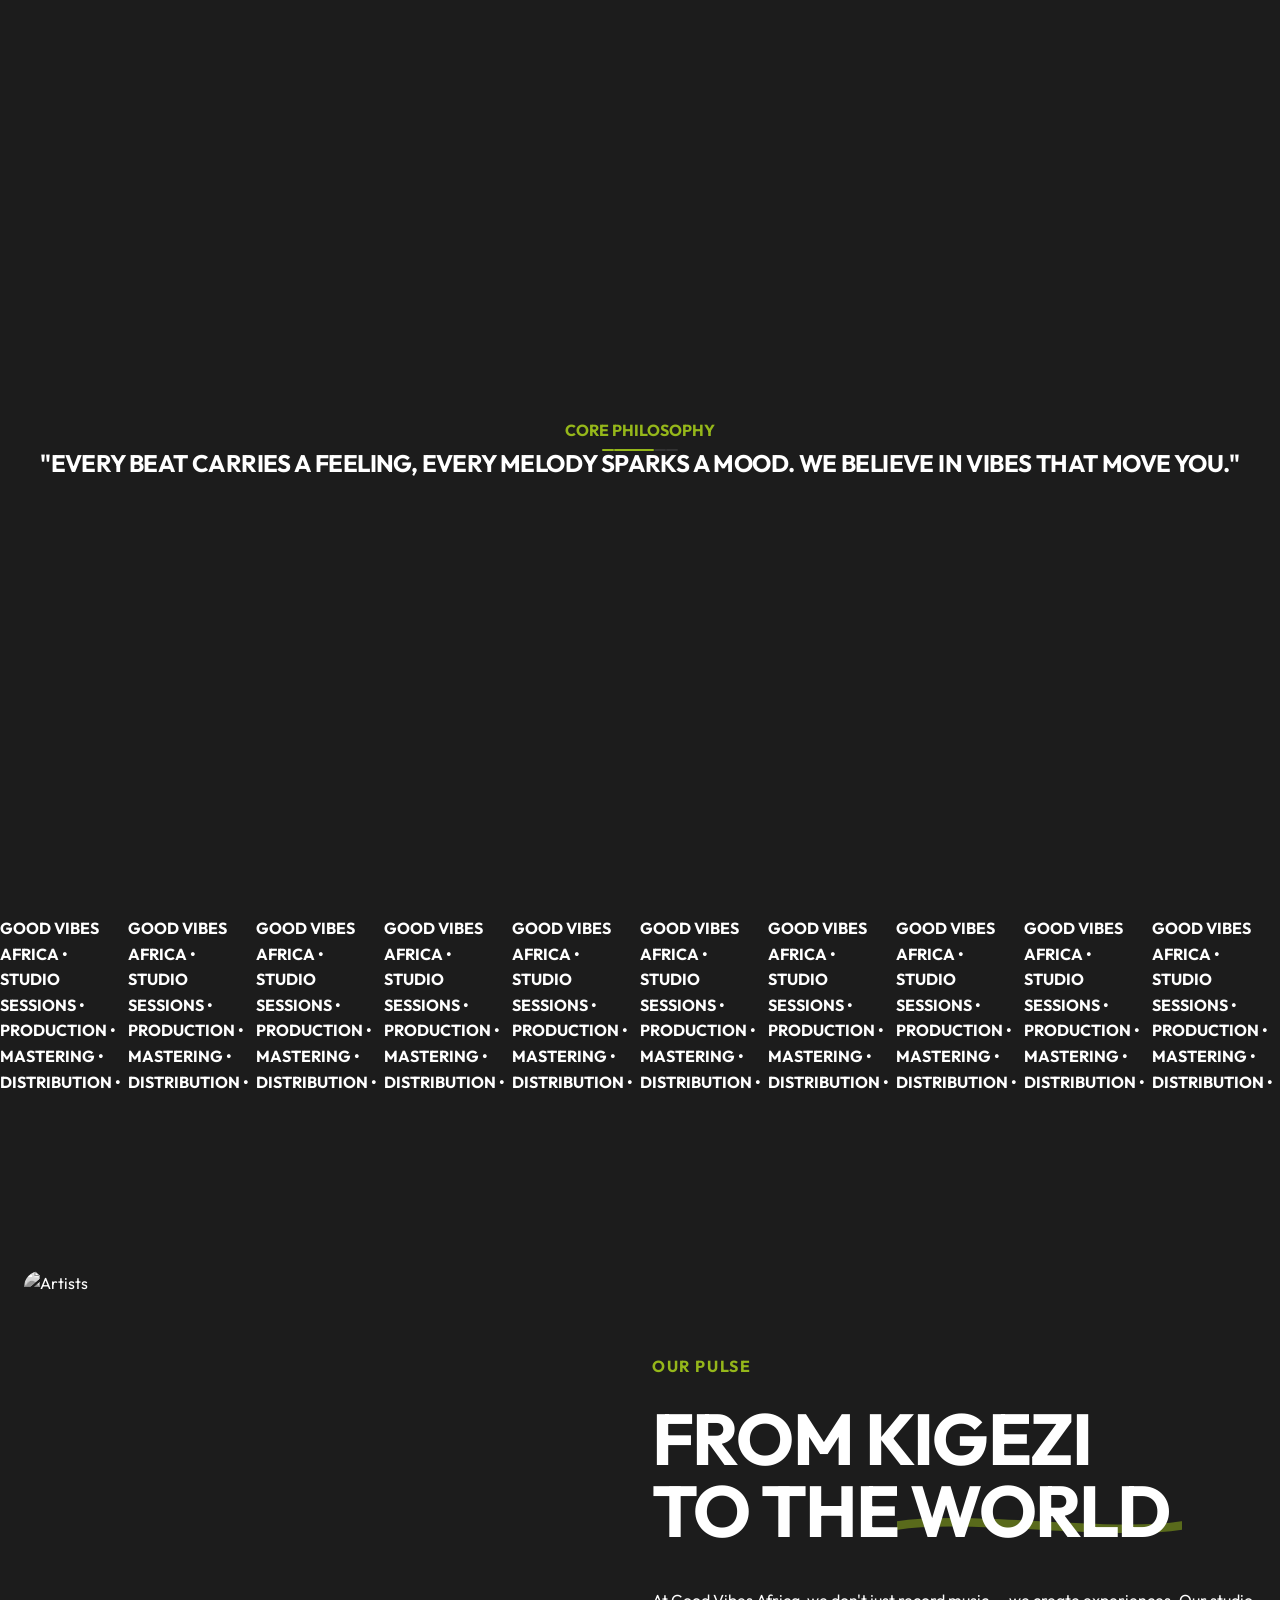
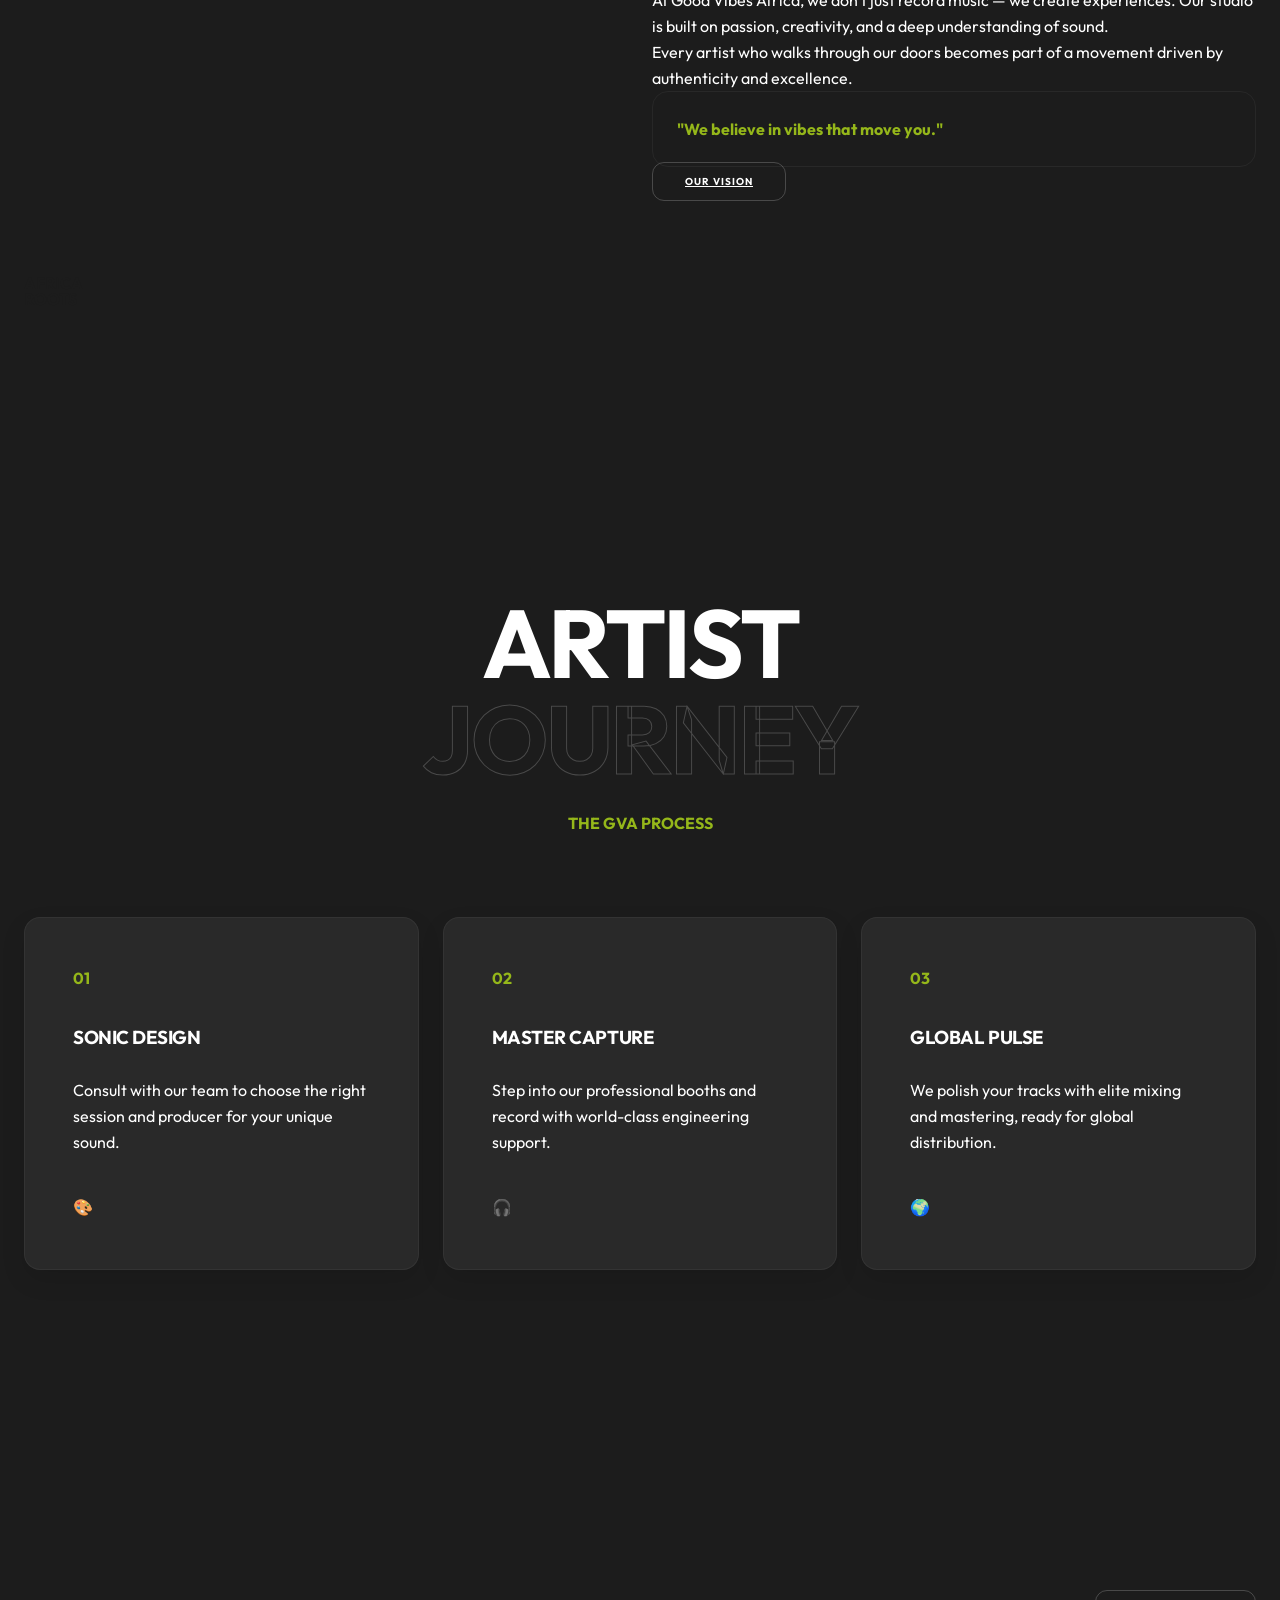
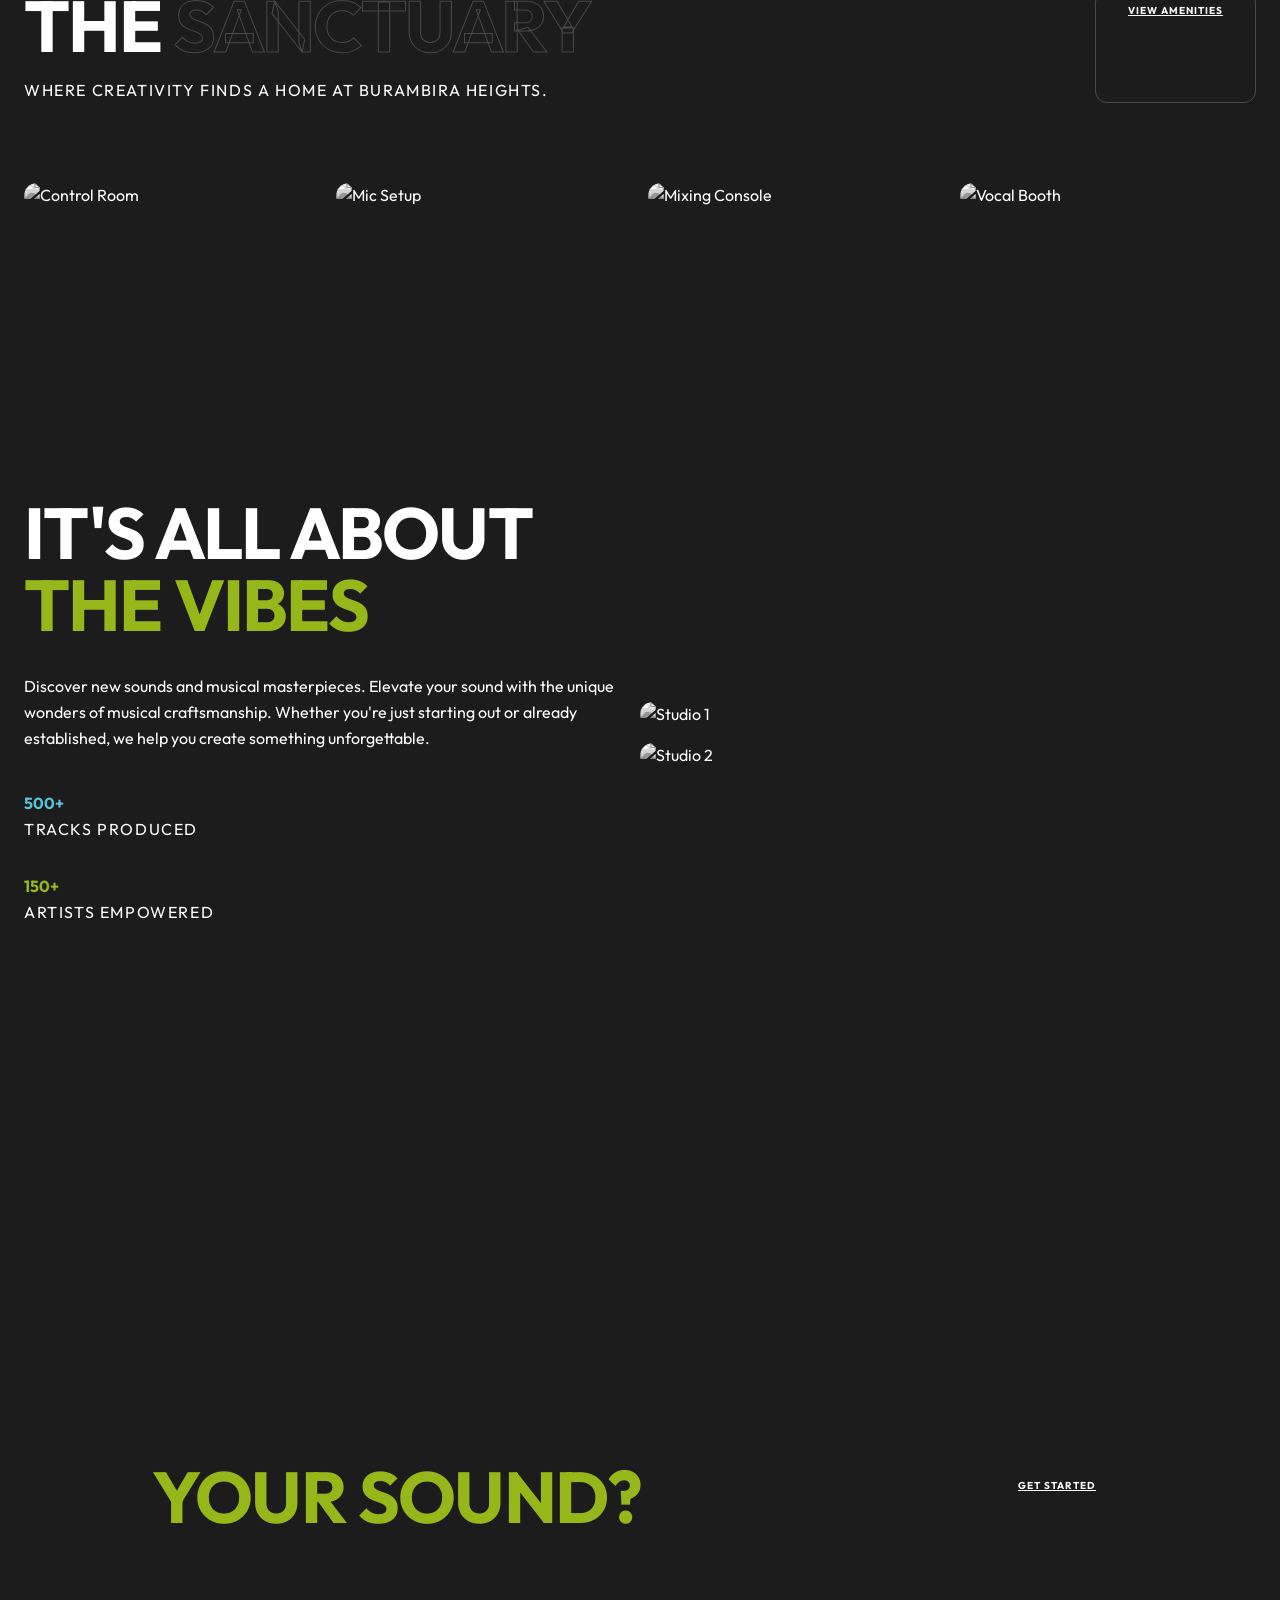
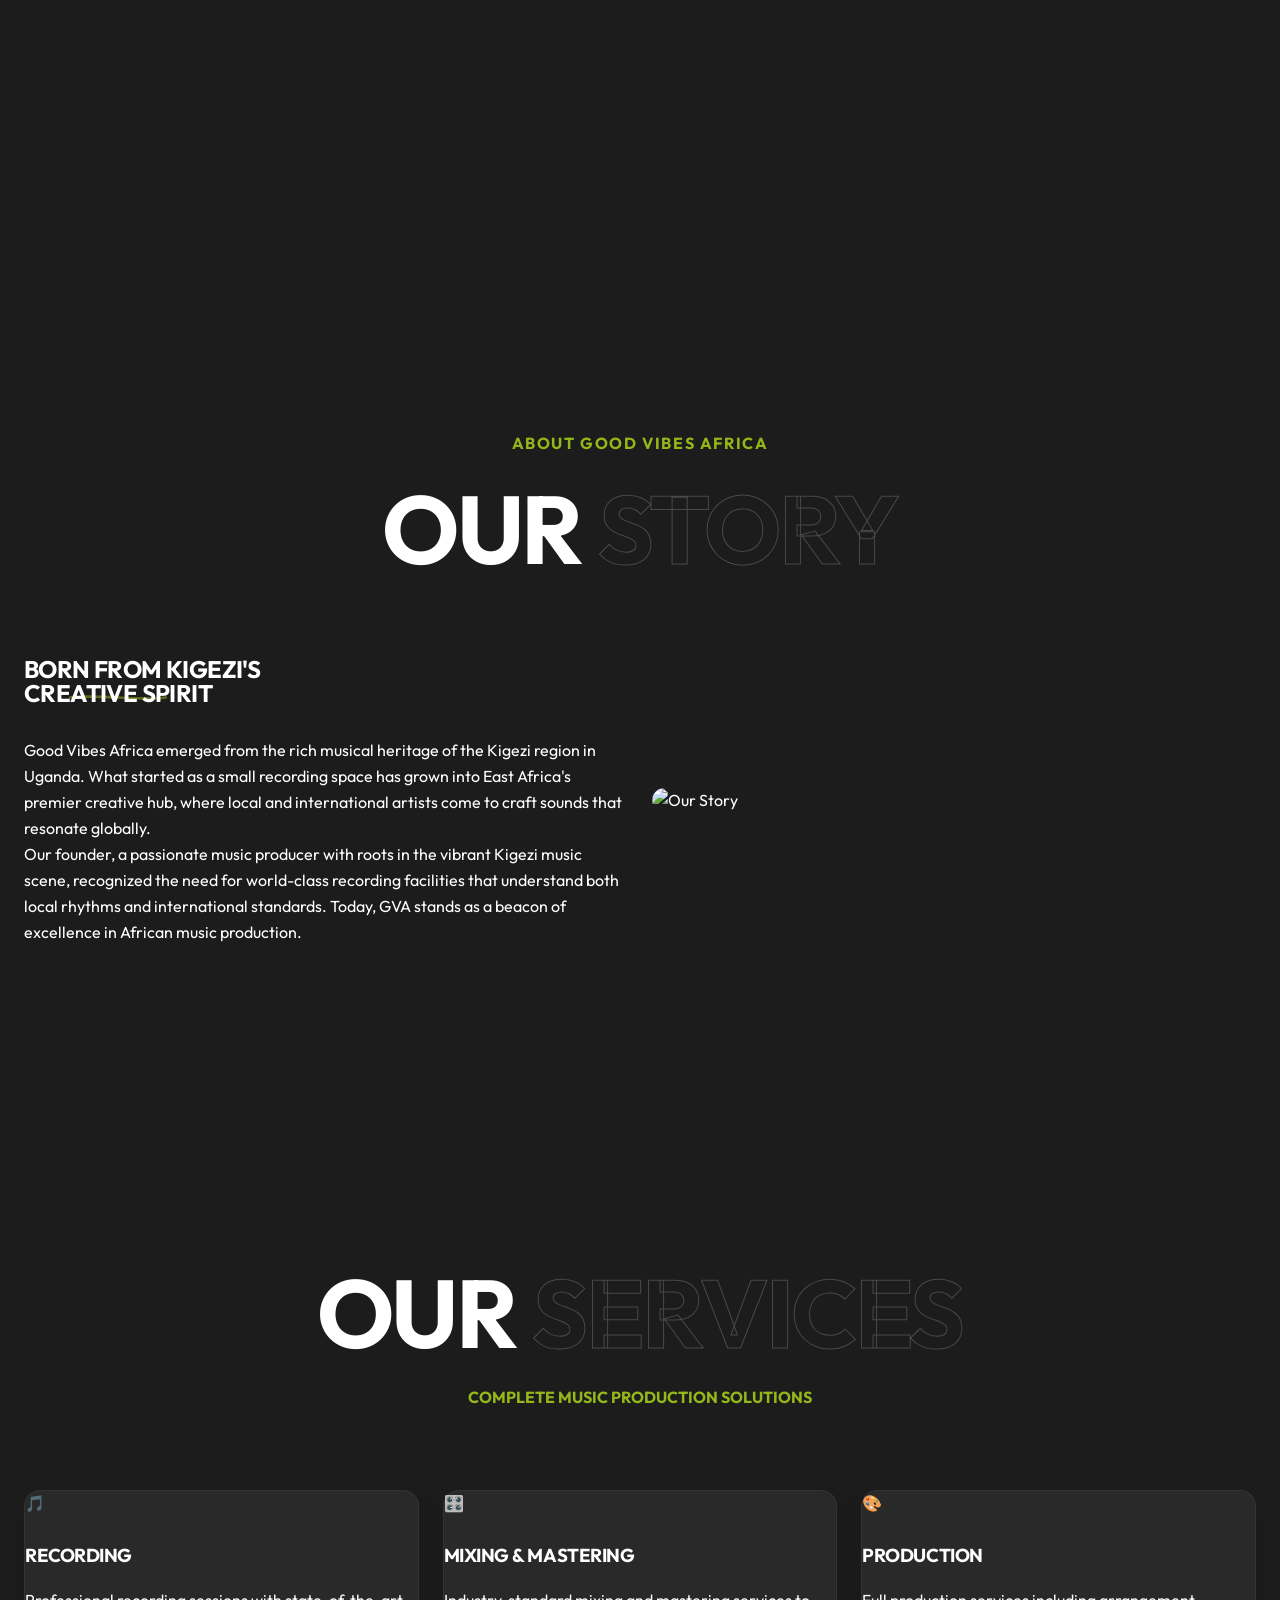
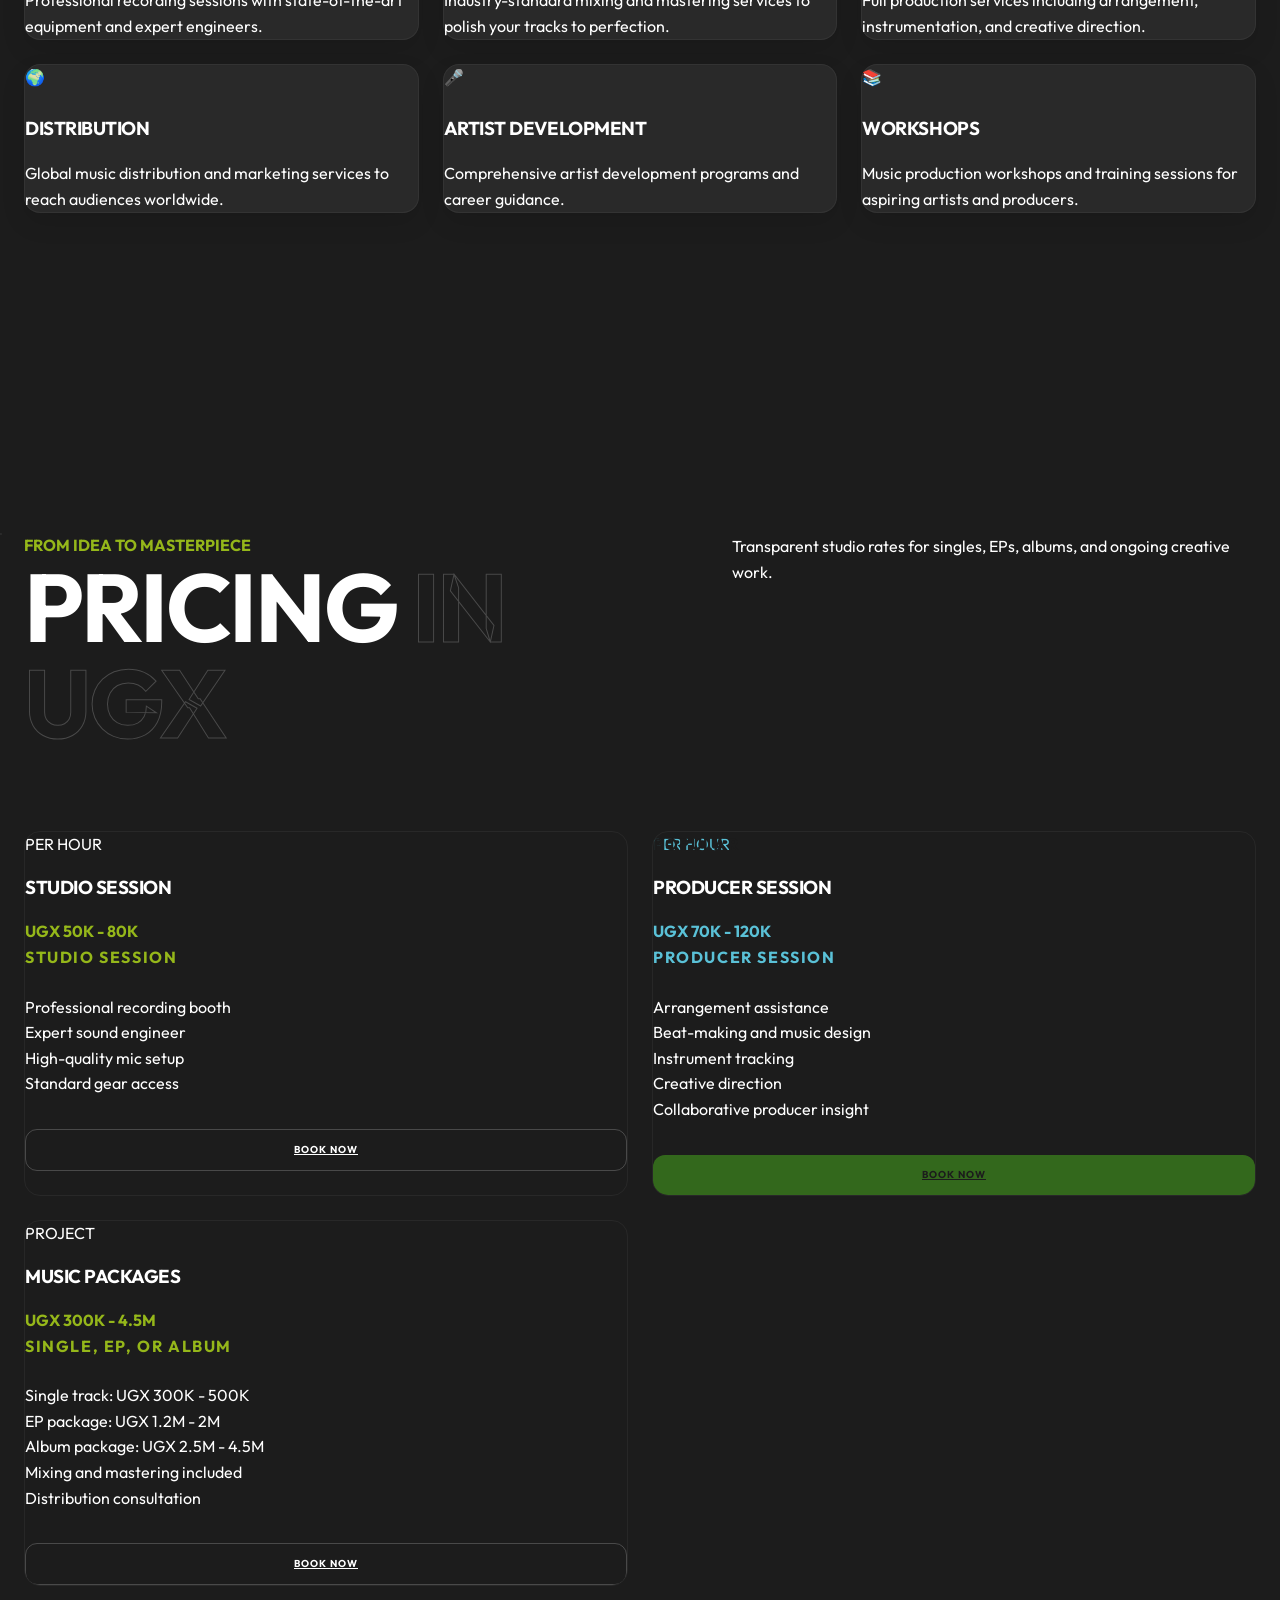
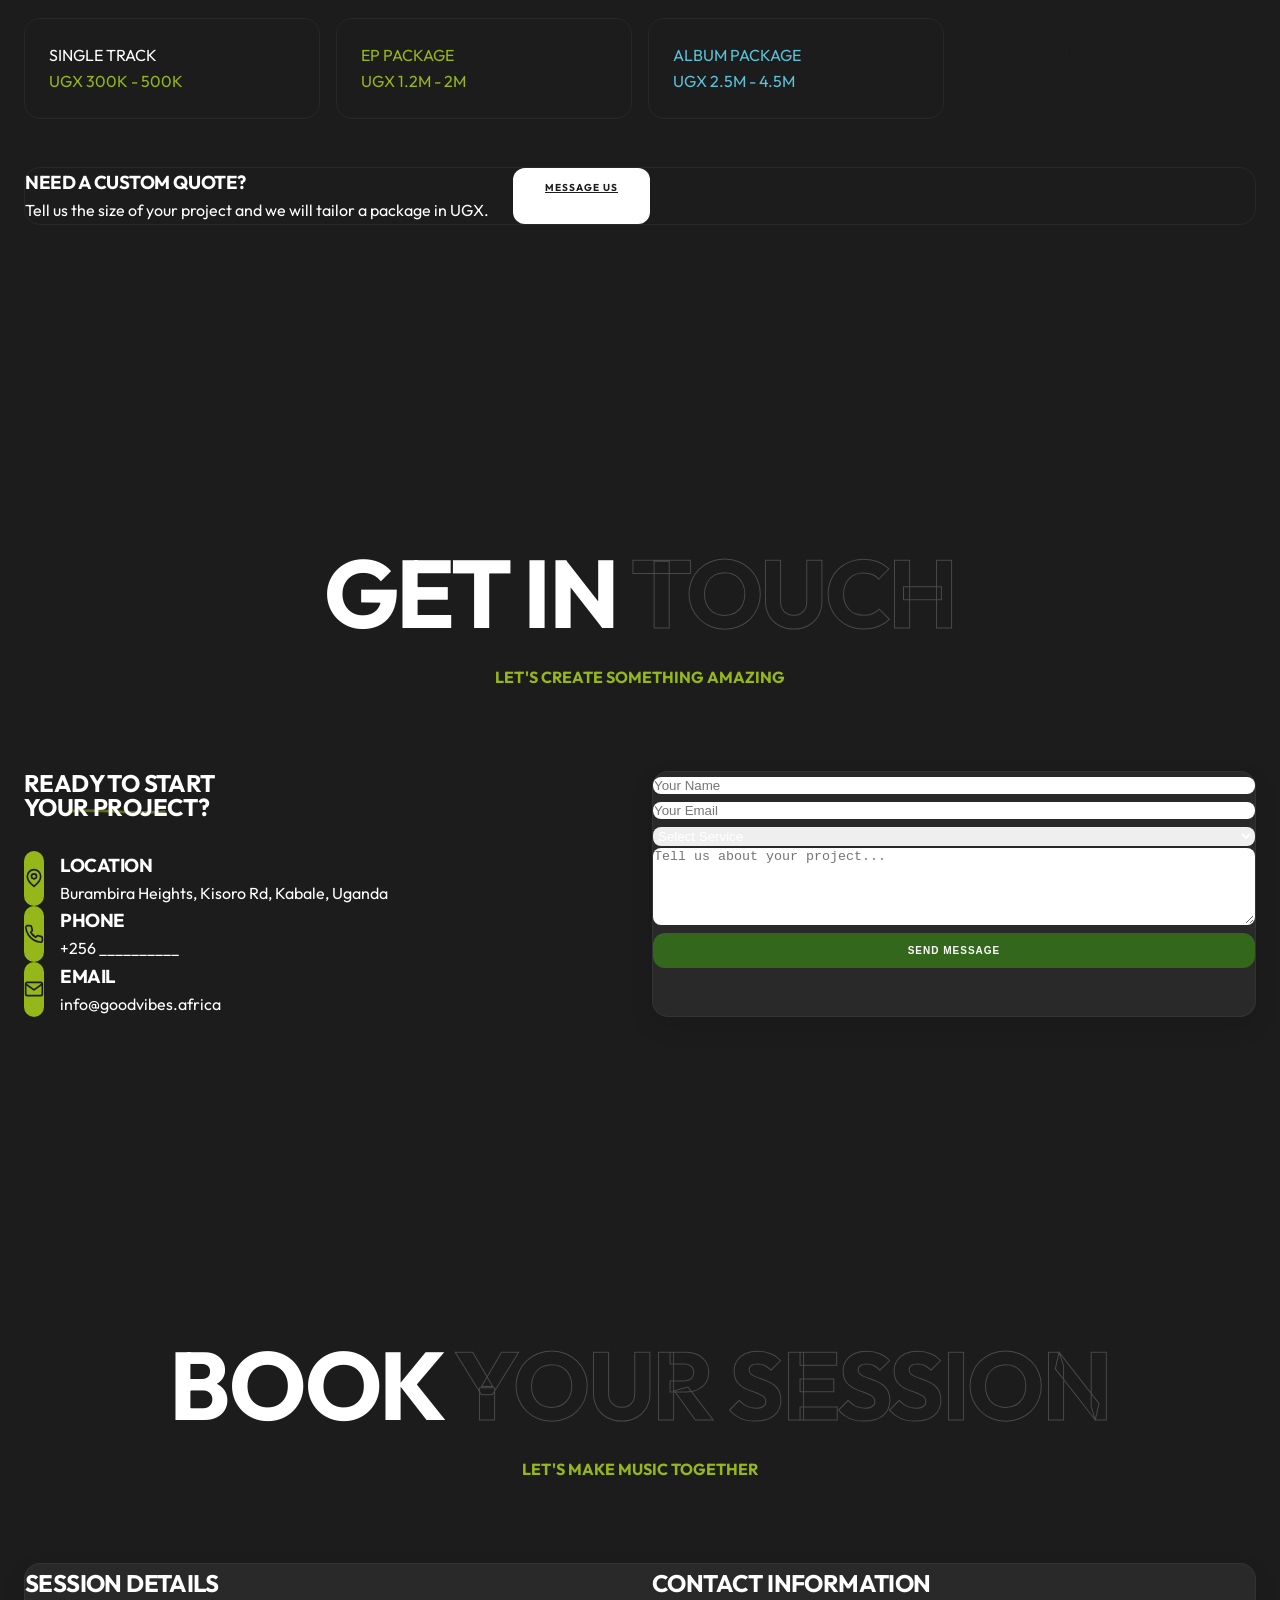
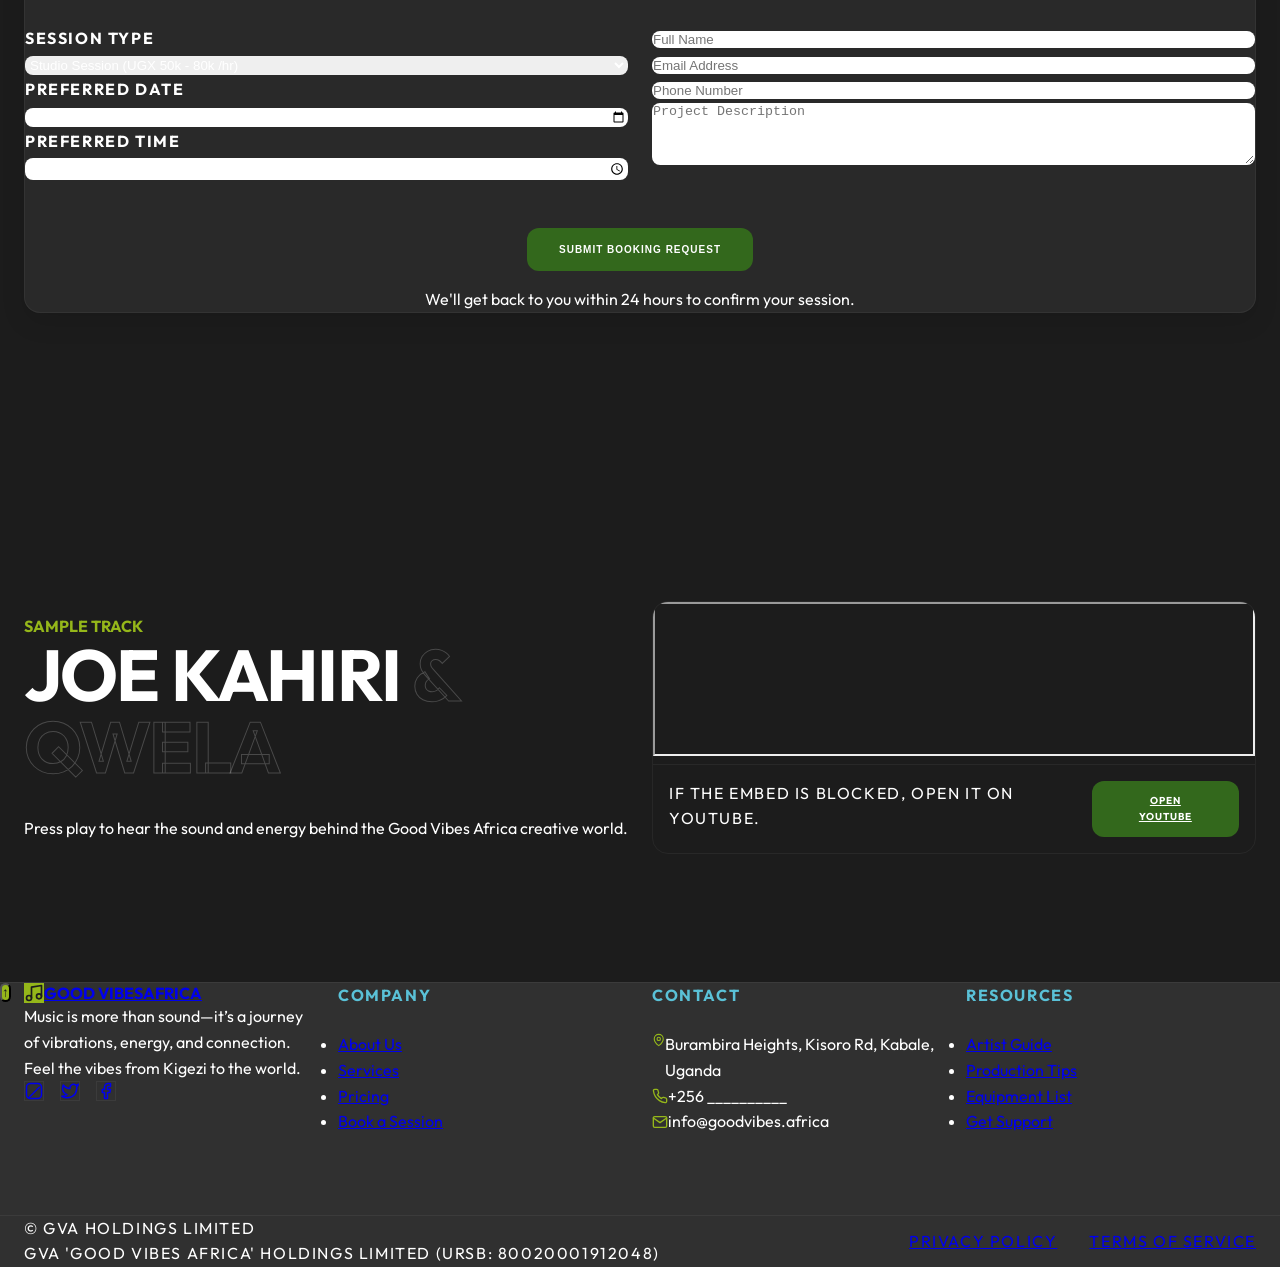
==== index.html @ 9c498160 "Add files via upload" ====
<!DOCTYPE html>
<html lang="en">
<head>
    <meta charset="UTF-8">
    <meta name="viewport" content="width=device-width, initial-scale=1.0">
    <title>Good Vibes Africa - Premier Creative Hub</title>
    <link rel="preconnect" href="https://fonts.googleapis.com">
    <link rel="preconnect" href="https://fonts.gstatic.com" crossorigin>
    <link href="https://fonts.googleapis.com/css2?family=Outfit:wght@300;400;500;600;700&family=Inter:wght@300;400;500&display=swap" rel="stylesheet">
    <script>
        window.tailwind = window.tailwind || {};
        window.tailwind.config = {
            theme: {
                extend: {
                    colors: {
                        coal: '#303030',
                        'brand-black': '#1C1C1C',
                        forest: '#33681C',
                        bloom: '#95B71A',
                        'lake-blue': '#5AC1D7',
                        'earth-blue': '#165466'
                    },
                    fontFamily: {
                        heading: ['Century Gothic', 'Outfit', 'sans-serif'],
                        body: ['Outfit', 'Inter', 'sans-serif']
                    }
                }
            }
        };
    </script>
    <script src="https://cdn.tailwindcss.com"></script>
    <style>
        :root {
            --coal: #303030;
            --brand-black: #1C1C1C;
            --forest: #33681C;
            --bloom: #95B71A;
            --lake-blue: #5AC1D7;
            --earth-blue: #165466;
            --font-heading: "Century Gothic", "Outfit", sans-serif;
            --font-body: "Outfit", "Inter", sans-serif;
        }

        * {
            margin: 0;
            padding: 0;
            box-sizing: border-box;
        }

        body {
            font-family: var(--font-body);
            background-color: var(--brand-black);
            color: white;
            line-height: 1.6;
            font-size: 16px;
            -webkit-font-smoothing: antialiased;
            -moz-osx-font-smoothing: grayscale;
        }

        h1, h2, h3, h4, h5, h6 {
            font-family: var(--font-heading);
            font-weight: bold;
            text-transform: uppercase;
            letter-spacing: -0.025em;
        }

        /* Text Outline Effects */
        .text-outline {
            -webkit-text-stroke: 1px rgba(255, 255, 255, 0.2);
            color: transparent;
        }

        .text-outline-white {
            -webkit-text-stroke: 1px rgba(255, 255, 255, 0.8);
            color: transparent;
        }

        .text-gradient-bloom {
            background: linear-gradient(90deg, var(--bloom) 0%, var(--lake-blue) 100%);
            -webkit-background-clip: text;
            -webkit-text-fill-color: transparent;
            background-clip: text;
        }

        /* Glass Card Effect */
        .glass-card {
            background: rgba(48, 48, 48, 0.7);
            backdrop-filter: blur(10px);
            border: 1px solid rgba(255, 255, 255, 0.05);
            box-shadow: 0 10px 25px rgba(0, 0, 0, 0.1);
            border-radius: 16px;
            transition: all 0.3s ease;
        }

        /* Button Styles */
        .btn-primary {
            background-color: white;
            color: var(--brand-black);
            font-weight: bold;
            padding: 12px 32px;
            border-radius: 12px;
            transition: all 0.3s ease;
            text-transform: uppercase;
            letter-spacing: 0.1em;
            font-size: 10px;
            border: none;
            cursor: pointer;
        }

        .btn-primary:hover {
            background-color: var(--bloom);
        }

        .btn-secondary {
            border: 1px solid rgba(255, 255, 255, 0.2);
            color: white;
            font-weight: bold;
            padding: 12px 32px;
            border-radius: 12px;
            transition: all 0.3s ease;
            text-transform: uppercase;
            letter-spacing: 0.1em;
            font-size: 10px;
            background: transparent;
            cursor: pointer;
        }

        .btn-secondary:hover {
            border-color: var(--bloom);
            background: rgba(255, 255, 255, 0.05);
        }

        .btn-accent {
            background-color: var(--forest);
            color: white;
            font-weight: bold;
            padding: 12px 32px;
            border-radius: 12px;
            transition: all 0.3s ease;
            text-transform: uppercase;
            letter-spacing: 0.1em;
            font-size: 10px;
            border: none;
            cursor: pointer;
        }

        .btn-accent:hover {
            background-color: rgba(51, 104, 28, 0.9);
        }

        /* Pattern Background */
        .pattern-bg {
            background-image: radial-gradient(var(--forest) 0.5px, transparent 0.5px);
            background-size: 20px 20px;
        }

        /* Brush Accent Effect */
        .brush-accent {
            position: relative;
            display: inline-block;
            white-space: nowrap;
        }

        .brush-accent::after {
            content: "";
            position: absolute;
            bottom: 0.1em;
            left: -5%;
            width: 110%;
            height: 0.4em;
            background-image: url("data:image/svg+xml,%3Csvg width='200' height='20' viewBox='0 0 200 20' fill='none' xmlns='http://www.w3.org/2000/svg'%3E%3Cpath d='M0 10C50 2 150 18 200 10' stroke='%2395B71A' stroke-width='6' stroke-opacity='0.5' stroke-linecap='round'/%3E%3C/svg%3E");
            background-size: 100% 100%;
            z-index: -1;
            pointer-events: none;
        }

        /* Marquee Animation */
        @keyframes marquee {
            0% { transform: translateX(0); }
            100% { transform: translateX(-50%); }
        }

        @keyframes intro-spin {
            from { transform: rotate(0deg); }
            to { transform: rotate(360deg); }
        }

        @keyframes intro-progress {
            from { width: 0; }
            to { width: 100%; }
        }

        .animate-marquee {
            display: flex;
            width: fit-content;
            animation: marquee 40s linear infinite;
        }

        /* Hover Glow Effect */
        .hover-glow:hover {
            box-shadow: 0 0 30px rgba(149, 183, 26, 0.15);
            border-color: rgba(149, 183, 26, 0.3);
        }

        /* African Pattern */
        .african-pattern {
            background-image: radial-gradient(circle at 2px 2px, rgba(255,255,255,0.05) 1px, transparent 0);
            background-size: 24px 24px;
        }

        /* Intro Sequence */
        .intro-overlay {
            position: fixed;
            inset: 0;
            z-index: 9999;
            background: var(--brand-black);
            display: flex;
            align-items: center;
            justify-content: center;
            overflow: hidden;
            transition: opacity 0.6s ease, visibility 0.6s ease;
        }

        .intro-overlay.hidden {
            opacity: 0;
            visibility: hidden;
            pointer-events: none;
        }

        .intro-phase {
            display: none;
            position: relative;
            z-index: 10;
            text-align: center;
            opacity: 0;
            transform: translateY(20px) scale(0.98);
            transition: opacity 0.8s ease, transform 0.8s ease;
        }

        .intro-phase.active {
            display: block;
            opacity: 1;
            transform: translateY(0) scale(1);
        }

        .intro-spin {
            animation: intro-spin 10s linear infinite;
        }

        .intro-dot {
            height: 2px;
            width: 12px;
            border-radius: 9999px;
            background: rgba(255,255,255,0.1);
            overflow: hidden;
            transition: width 0.3s ease;
        }

        .intro-dot.active {
            width: 40px;
        }

        .intro-dot.done {
            background: rgba(255,255,255,0.4);
        }

        .intro-dot-fill {
            height: 100%;
            width: 0;
            background: var(--bloom);
        }

        /* Navigation Styles */
        nav {
            position: fixed;
            top: 0;
            width: 100%;
            z-index: 50;
            transition: all 0.3s ease;
            border-bottom: 1px solid rgba(255, 255, 255, 0.05);
        }

        .nav-scrolled {
            background-color: rgba(28, 28, 28, 0.95);
            backdrop-filter: blur(12px);
        }

        /* Mobile Menu */
        .mobile-menu {
            position: fixed;
            inset: 0;
            width: 100%;
            height: 100vh;
            background-color: var(--brand-black);
            z-index: 100;
            flex-direction: column;
            padding: 40px;
            transform: translateX(100%);
            transition: transform 0.3s ease;
        }

        .mobile-menu.open {
            transform: translateX(0);
        }

        /* Audio Player */
        .audio-player {
            position: fixed;
            bottom: 32px;
            right: 32px;
            z-index: 40;
            display: none;
        }

        @media (min-width: 1024px) {
            .audio-player {
                display: block;
            }
        }

        /* Utility Classes */
        .container {
            max-width: 1280px;
            margin: 0 auto;
            padding: 0 24px;
        }

        .grid {
            display: grid;
            gap: 24px;
        }

        .flex {
            display: flex;
        }

        .hidden {
            display: none;
        }

        .block {
            display: block;
        }

        .relative {
            position: relative;
        }

        .absolute {
            position: absolute;
        }

        .fixed {
            position: fixed;
        }

        .text-center {
            text-align: center;
        }

        .text-left {
            text-align: left;
        }

        .items-center {
            align-items: center;
        }

        .justify-center {
            justify-content: center;
        }

        .justify-between {
            justify-content: space-between;
        }

        .gap-4 {
            gap: 16px;
        }

        .gap-6 {
            gap: 24px;
        }

        .gap-8 {
            gap: 32px;
        }

        .p-4 {
            padding: 16px;
        }

        .p-6 {
            padding: 24px;
        }

        .p-12 {
            padding: 48px;
        }

        .px-6 {
            padding-left: 24px;
            padding-right: 24px;
        }

        .py-4 {
            padding-top: 16px;
            padding-bottom: 16px;
        }

        .py-8 {
            padding-top: 32px;
            padding-bottom: 32px;
        }

        .py-12 {
            padding-top: 48px;
            padding-bottom: 48px;
        }

        .py-16 {
            padding-top: 64px;
            padding-bottom: 64px;
        }

        .py-20 {
            padding-top: 80px;
            padding-bottom: 80px;
        }

        .py-32 {
            padding-top: 128px;
            padding-bottom: 128px;
        }

        .py-40 {
            padding-top: 160px;
            padding-bottom: 160px;
        }

        .mb-4 {
            margin-bottom: 16px;
        }

        .mb-6 {
            margin-bottom: 24px;
        }

        .mb-8 {
            margin-bottom: 32px;
        }

        .mb-10 {
            margin-bottom: 40px;
        }

        .mb-12 {
            margin-bottom: 48px;
        }

        .mb-16 {
            margin-bottom: 64px;
        }

        .mb-20 {
            margin-bottom: 80px;
        }

        .mt-4 {
            margin-top: 16px;
        }

        .mt-8 {
            margin-top: 32px;
        }

        .mt-12 {
            margin-top: 48px;
        }

        .mt-16 {
            margin-top: 64px;
        }

        .mt-20 {
            margin-top: 80px;
        }

        .mt-32 {
            margin-top: 128px;
        }

        .rounded-lg {
            border-radius: 8px;
        }

        .rounded-xl {
            border-radius: 12px;
        }

        .rounded-2xl {
            border-radius: 16px;
        }

        .rounded-full {
            border-radius: 9999px;
        }

        .border {
            border: 1px solid rgba(255, 255, 255, 0.05);
        }

        .border-t {
            border-top: 1px solid rgba(255, 255, 255, 0.05);
        }

        .border-b {
            border-bottom: 1px solid rgba(255, 255, 255, 0.05);
        }

        .bg-coal {
            background-color: var(--coal);
        }

        .bg-brand-black {
            background-color: var(--brand-black);
        }

        .bg-bloom {
            background-color: var(--bloom);
        }

        .text-white {
            color: white;
        }

        .text-bloom {
            color: var(--bloom);
        }

        .text-lake-blue {
            color: var(--lake-blue);
        }

        .text-brand-black {
            color: var(--brand-black);
        }

        .uppercase {
            text-transform: uppercase;
        }

        .font-bold {
            font-weight: bold;
        }

        .tracking-tight {
            letter-spacing: -0.025em;
        }

        .tracking-widest {
            letter-spacing: 0.1em;
        }

        .leading-none {
            line-height: 1;
        }

        .leading-relaxed {
            line-height: 1.625;
        }

        .w-full {
            width: 100%;
        }

        .h-full {
            height: 100%;
        }

        .min-h-screen {
            min-height: 100vh;
        }

        .aspect-square {
            aspect-ratio: 1;
        }

        .overflow-hidden {
            overflow: hidden;
        }

        .object-cover {
            object-fit: cover;
        }

        .grayscale {
            filter: grayscale(100%);
        }

        .opacity-40 {
            opacity: 0.4;
        }

        .opacity-50 {
            opacity: 0.5;
        }

        .opacity-60 {
            opacity: 0.6;
        }

        .opacity-70 {
            opacity: 0.7;
        }

        .pointer-events-none {
            pointer-events: none;
        }

        .transition-all {
            transition: all 0.3s ease;
        }

        .duration-700 {
            transition-duration: 700ms;
        }

        .hover\:grayscale-0:hover {
            filter: grayscale(0%);
        }

        .hover\:scale-105:hover {
            transform: scale(1.05);
        }

        /* Media Queries */
        @media (min-width: 768px) {
            .md\:grid-cols-2 {
                grid-template-columns: repeat(2, minmax(0, 1fr));
            }

            .md\:grid-cols-3 {
                grid-template-columns: repeat(3, minmax(0, 1fr));
            }

            .md\:grid-cols-4 {
                grid-template-columns: repeat(4, minmax(0, 1fr));
            }

            .md\:flex-row {
                flex-direction: row;
            }

            .md\:w-1\/2 {
                width: 50%;
            }

            .md\:text-left {
                text-align: left;
            }

            .md\:text-7xl {
                font-size: 4.5rem;
                line-height: 1;
            }

            .md\:text-8xl {
                font-size: 6rem;
                line-height: 1;
            }

            .md\:text-\[11rem\] {
                font-size: 11rem;
                line-height: 0.8;
            }

            .md\:p-32 {
                padding: 128px;
            }

            .md\:rounded-\[4rem\] {
                border-radius: 4rem;
            }
        }

        @media (min-width: 1024px) {
            .lg\:grid-cols-4 {
                grid-template-columns: repeat(4, minmax(0, 1fr));
            }

            .lg\:block {
                display: block;
            }
        }

        @media (max-width: 767px) {
            .hidden-mobile {
                display: none;
            }
        }
    </style>
</head>
<body>
    <!-- Intro Sequence -->
    <div id="intro-overlay" class="intro-overlay">
        <div class="absolute inset-0 pointer-events-none">
            <div class="absolute top-[-10%] right-[-10%] w-[80%] h-[80%] bg-bloom/5 rounded-full blur-[120px]"></div>
            <div class="absolute bottom-[-20%] left-[-10%] w-[60%] h-[60%] bg-lake-blue/5 rounded-full blur-[100px]"></div>
        </div>

        <div class="intro-phase active" data-duration="2500">
            <div class="flex flex-col items-center gap-6">
                <div class="relative w-24 h-24 flex items-center justify-center">
                    <svg viewBox="0 0 100 100" class="w-full h-full text-bloom absolute intro-spin">
                        <path d="M90 50C90 72.0914 72.0914 90 50 90C27.9086 90 10 72.0914 10 50" stroke="currentColor" stroke-width="2" stroke-linecap="round" fill="none" />
                    </svg>
                    <svg width="40" height="40" viewBox="0 0 24 24" fill="none" stroke="currentColor" stroke-width="2" stroke-linecap="round" stroke-linejoin="round" class="text-white relative z-10">
                        <path d="M9 18V5l12-2v13"></path>
                        <circle cx="6" cy="18" r="3"></circle>
                        <circle cx="18" cy="16" r="3"></circle>
                    </svg>
                </div>
                <div class="flex flex-col items-center leading-none">
                    <span class="font-heading font-bold text-4xl tracking-tighter text-white">GOOD VIBES</span>
                    <span class="text-sm font-bold tracking-[0.8em] text-bloom mt-2">AFRICA</span>
                </div>
            </div>
        </div>

        <div class="intro-phase" data-duration="4000">
            <div class="max-w-2xl px-10 text-center space-y-8">
                <span class="text-bloom font-bold tracking-[0.5em] text-[10px] uppercase">Core Philosophy</span>
                <h2 class="text-3xl md:text-5xl font-light italic leading-tight text-white/90">
                    "Every beat carries a feeling, every melody sparks a mood. We believe in vibes that move you."
                </h2>
                <div class="w-12 h-[1px] bg-white/20 mx-auto"></div>
            </div>
        </div>

        <div class="intro-phase" data-duration="3000">
            <div class="text-center space-y-4">
                <span class="text-white/40 font-bold tracking-[0.3em] text-[10px] uppercase">Established in Kigezi</span>
                <h2 class="text-5xl md:text-8xl font-black tracking-tighter uppercase leading-none">
                    Kigezi's Premier <br />
                    <span class="text-outline-white opacity-40">Creative</span> Hub
                </h2>
            </div>
        </div>

        <div class="intro-phase" data-duration="2000">
            <div class="text-center group cursor-pointer" onclick="completeIntro()">
                <h2 class="text-4xl md:text-6xl font-bold tracking-tight mb-8">READY TO FEEL THE VIBES?</h2>
                <div class="flex items-center justify-center gap-4">
                    <span class="w-16 h-[1px] bg-bloom"></span>
                    <span class="text-xs font-bold tracking-[1em] text-white/50 uppercase">Entering Sanctuary</span>
                    <span class="w-16 h-[1px] bg-bloom"></span>
                </div>
            </div>
        </div>

        <div id="intro-progress" class="absolute bottom-12 left-1/2 -translate-x-1/2 flex gap-3">
            <div class="intro-dot active"><div class="intro-dot-fill"></div></div>
            <div class="intro-dot"><div class="intro-dot-fill"></div></div>
            <div class="intro-dot"><div class="intro-dot-fill"></div></div>
            <div class="intro-dot"><div class="intro-dot-fill"></div></div>
        </div>
    </div>

    <!-- Navigation -->
    <nav id="navbar">
        <!-- Top Brand Marquee -->
        <div id="brand-marquee" class="bg-bloom text-brand-black overflow-hidden border-b border-brand-black/10 py-1">
            <div class="animate-marquee whitespace-nowrap flex gap-10">
                <span class="text-[10px] font-bold uppercase tracking-[0.3em]">
                    "Every beat carries a feeling, every melody sparks a mood. We believe in vibes that move you." — #GOODVIBESALLTHEWAY —
                </span>
                <span class="text-[10px] font-bold uppercase tracking-[0.3em]">
                    "Every beat carries a feeling, every melody sparks a mood. We believe in vibes that move you." — #GOODVIBESALLTHEWAY —
                </span>
                <span class="text-[10px] font-bold uppercase tracking-[0.3em]">
                    "Every beat carries a feeling, every melody sparks a mood. We believe in vibes that move you." — #GOODVIBESALLTHEWAY —
                </span>
                <span class="text-[10px] font-bold uppercase tracking-[0.3em]">
                    "Every beat carries a feeling, every melody sparks a mood. We believe in vibes that move you." — #GOODVIBESALLTHEWAY —
                </span>
                <span class="text-[10px] font-bold uppercase tracking-[0.3em]">
                    "Every beat carries a feeling, every melody sparks a mood. We believe in vibes that move you." — #GOODVIBESALLTHEWAY —
                </span>
                <span class="text-[10px] font-bold uppercase tracking-[0.3em]">
                    "Every beat carries a feeling, every melody sparks a mood. We believe in vibes that move you." — #GOODVIBESALLTHEWAY —
                </span>
            </div>
        </div>

        <div class="container flex justify-between items-center py-5">
            <a href="#home" class="flex items-center gap-3 group" onclick="navigateTo('home')">
                <div class="relative flex items-center justify-center">
                    <svg viewBox="0 0 100 100" class="w-10 h-10 text-bloom absolute -z-10 group-hover:rotate-180 transition-all duration-1000">
                        <path d="M90 50C90 72.0914 72.0914 90 50 90C27.9086 90 10 72.0914 10 50" stroke="currentColor" stroke-width="6" stroke-linecap="round" />
                    </svg>
                    <svg width="20" height="20" viewBox="0 0 24 24" fill="none" stroke="currentColor" stroke-width="2" stroke-linecap="round" stroke-linejoin="round" class="text-white group-hover:text-bloom transition-colors">
                        <path d="M9 18V5l12-2v13"></path>
                        <circle cx="6" cy="18" r="3"></circle>
                        <circle cx="18" cy="16" r="3"></circle>
                    </svg>
                </div>
                <div class="flex flex-col leading-[0.8] relative top-[-1px]">
                    <span class="font-heading font-bold text-lg tracking-tighter">GOOD VIBES</span>
                    <span class="text-[10px] font-bold tracking-[0.4em] text-white/40">AFRICA</span>
                </div>
            </a>

            <!-- Desktop Links -->
            <div class="hidden md:flex items-center gap-8">
                <a href="#home" class="text-xs uppercase tracking-widest font-bold transition-all relative py-1 hover:text-white text-white/50" onclick="navigateTo('home')">Home</a>
                <a href="#about" class="text-xs uppercase tracking-widest font-bold transition-all relative py-1 hover:text-white text-white/50" onclick="navigateTo('about')">About</a>
                <a href="#services" class="text-xs uppercase tracking-widest font-bold transition-all relative py-1 hover:text-white text-white/50" onclick="navigateTo('services')">Services</a>
                <a href="#pricing" class="text-xs uppercase tracking-widest font-bold transition-all relative py-1 hover:text-white text-white/50" onclick="navigateTo('pricing')">Pricing</a>
                <a href="#contact" class="text-xs uppercase tracking-widest font-bold transition-all relative py-1 hover:text-white text-white/50" onclick="navigateTo('contact')">Contact</a>
                <a href="#booking" class="btn-accent py-2 px-6 ml-4" onclick="navigateTo('booking')">Book Now</a>
            </div>

            <!-- Mobile Toggle -->
            <button id="mobile-toggle" class="md:hidden text-white flex items-center gap-3" onclick="toggleMobileMenu()">
                <span class="text-[10px] font-bold uppercase tracking-widest text-white/50">Menu</span>
                <svg width="24" height="24" viewBox="0 0 24 24" fill="none" stroke="currentColor" stroke-width="2" stroke-linecap="round" stroke-linejoin="round">
                    <line x1="3" y1="12" x2="21" y2="12"></line>
                    <line x1="3" y1="6" x2="21" y2="6"></line>
                    <line x1="3" y1="18" x2="21" y2="18"></line>
                </svg>
            </button>
        </div>

        <!-- Mobile Menu -->
        <div id="mobile-menu" class="mobile-menu">
            <div class="flex justify-between items-center mb-20">
                <div class="flex items-center gap-2">
                    <div class="w-8 h-8 bg-bloom flex items-center justify-center rounded-sm">
                        <svg width="18" height="18" viewBox="0 0 24 24" fill="none" stroke="currentColor" stroke-width="2" stroke-linecap="round" stroke-linejoin="round" class="text-brand-black">
                            <path d="M9 18V5l12-2v13"></path>
                            <circle cx="6" cy="18" r="3"></circle>
                            <circle cx="18" cy="16" r="3"></circle>
                        </svg>
                    </div>
                    <span class="font-heading font-bold text-lg tracking-tighter">GOOD VIBES</span>
                </div>
                <button onclick="toggleMobileMenu()">
                    <svg width="32" height="32" viewBox="0 0 24 24" fill="none" stroke="currentColor" stroke-width="2" stroke-linecap="round" stroke-linejoin="round">
                        <line x1="18" y1="6" x2="6" y2="18"></line>
                        <line x1="6" y1="6" x2="18" y2="18"></line>
                    </svg>
                </button>
            </div>

            <div class="flex flex-col gap-6">
                <a href="#home" class="text-4xl uppercase tracking-tighter font-bold text-white" onclick="navigateTo('home')">Home</a>
                <a href="#about" class="text-4xl uppercase tracking-tighter font-bold text-white" onclick="navigateTo('about')">About</a>
                <a href="#services" class="text-4xl uppercase tracking-tighter font-bold text-white" onclick="navigateTo('services')">Services</a>
                <a href="#pricing" class="text-4xl uppercase tracking-tighter font-bold text-white" onclick="navigateTo('pricing')">Pricing</a>
                <a href="#contact" class="text-4xl uppercase tracking-tighter font-bold text-white" onclick="navigateTo('contact')">Contact</a>
                <a href="#booking" class="text-4xl uppercase tracking-tighter font-bold text-white" onclick="navigateTo('booking')">Booking</a>
            </div>

            <div class="mt-auto">
                <a href="#booking" class="btn-accent w-full block text-center py-5" onclick="navigateTo('booking')">Book a Session</a>
            </div>
        </div>
    </nav>

    <!-- Main Content -->
    <main>
        <!-- Home Section -->
        <section id="home" class="relative pt-20 overflow-hidden">
            <div class="absolute inset-0 pattern-bg opacity-10 pointer-events-none"></div>

            <!-- Hero Section -->
            <section class="relative min-h-screen flex items-center justify-center overflow-hidden">
                <!-- Brand Brush Decor -->
                <div class="absolute top-[20%] -right-[10%] w-[600px] h-[600px] pointer-events-none opacity-20">
                    <svg viewBox="0 0 200 200" fill="none" xmlns="http://www.w3.org/2000/svg" class="w-full h-full text-bloom animate-[spin_60s_linear_infinite]">
                        <path d="M180 100C180 144.183 144.183 180 100 180C55.8172 180 20 144.183 20 100" stroke="currentColor" stroke-width="2" stroke-dasharray="10 5" />
                        <path d="M160 100C160 133.137 133.137 160 100 160C66.8629 160 40 133.137 40 100" stroke="currentColor" stroke-width="8" stroke-linecap="round" opacity="0.3" />
                    </svg>
                </div>

                <div class="absolute inset-0 z-0">
                    <div class="absolute inset-0 bg-gradient-to-b from-brand-black via-brand-black/60 to-brand-black z-10"></div>
                    <img
                        src="https://images.unsplash.com/photo-1598488035139-bdbb2231ce04?q=80&w=2070&auto=format&fit=crop"
                        alt="Studio Background"
                        class="w-full h-full object-cover grayscale opacity-40 blur-[2px]"
                    />
                </div>

                <div class="relative z-20 container text-center">
                    <span class="text-bloom inline-block font-bold tracking-[0.4em] uppercase text-xs mb-8">
                        Kigezi's Premier Creative Hub
                    </span>
                    <h1 class="text-7xl md:text-[11rem] font-black mb-8 tracking-tighter leading-[0.8]">
                        <span class="block text-outline opacity-40">FEEL THE</span>
                        <span class="block text-gradient-bloom brush-accent">VIBES</span>
                    </h1>
                    <p class="text-white/70 max-w-2xl mx-auto text-lg md:text-xl leading-relaxed mb-12 font-light">
                        Music is more than sound — it's a journey of vibrations, energy, and connection.
                        Every beat carries a feeling, every melody sparks a mood.
                    </p>
                    <div class="flex flex-col md:flex-row gap-6 justify-center">
                        <a href="#booking" class="btn-accent flex items-center justify-center gap-3 px-12" onclick="navigateTo('booking')">
                            Book a Session
                            <svg width="18" height="18" viewBox="0 0 24 24" fill="none" stroke="currentColor" stroke-width="2" stroke-linecap="round" stroke-linejoin="round">
                                <path d="m9 18 6-6-6-6"/>
                            </svg>
                        </a>
                        <a href="#services" class="btn-secondary px-12" onclick="navigateTo('services')">Explore Services</a>
                    </div>
                </div>

                <!-- Floating Tag -->
                <div class="absolute bottom-20 left-10 hidden xl:block">
                    <div class="rotate-90 origin-left text-[10px] tracking-[1em] text-white/20 uppercase font-bold">
                        #GOODVIBESALLTHEWAY
                    </div>
                </div>
            </section>

            <!-- Marquee Section -->
            <div class="bg-bloom/5 border-y border-white/5 py-4 overflow-hidden">
                <div class="animate-marquee whitespace-nowrap">
                    <span class="text-white/30 text-xs font-bold uppercase tracking-[0.5em] px-20">
                        Good Vibes Africa • Studio Sessions • Production • Mastering • Distribution •
                    </span>
                    <span class="text-white/30 text-xs font-bold uppercase tracking-[0.5em] px-20">
                        Good Vibes Africa • Studio Sessions • Production • Mastering • Distribution •
                    </span>
                    <span class="text-white/30 text-xs font-bold uppercase tracking-[0.5em] px-20">
                        Good Vibes Africa • Studio Sessions • Production • Mastering • Distribution •
                    </span>
                    <span class="text-white/30 text-xs font-bold uppercase tracking-[0.5em] px-20">
                        Good Vibes Africa • Studio Sessions • Production • Mastering • Distribution •
                    </span>
                    <span class="text-white/30 text-xs font-bold uppercase tracking-[0.5em] px-20">
                        Good Vibes Africa • Studio Sessions • Production • Mastering • Distribution •
                    </span>
                    <span class="text-white/30 text-xs font-bold uppercase tracking-[0.5em] px-20">
                        Good Vibes Africa • Studio Sessions • Production • Mastering • Distribution •
                    </span>
                    <span class="text-white/30 text-xs font-bold uppercase tracking-[0.5em] px-20">
                        Good Vibes Africa • Studio Sessions • Production • Mastering • Distribution •
                    </span>
                    <span class="text-white/30 text-xs font-bold uppercase tracking-[0.5em] px-20">
                        Good Vibes Africa • Studio Sessions • Production • Mastering • Distribution •
                    </span>
                    <span class="text-white/30 text-xs font-bold uppercase tracking-[0.5em] px-20">
                        Good Vibes Africa • Studio Sessions • Production • Mastering • Distribution •
                    </span>
                    <span class="text-white/30 text-xs font-bold uppercase tracking-[0.5em] px-20">
                        Good Vibes Africa • Studio Sessions • Production • Mastering • Distribution •
                    </span>
                </div>
            </div>

            <!-- About Preview -->
            <section class="py-40 bg-coal/10 relative">
                <div class="absolute top-0 right-0 w-1/3 h-full african-pattern opacity-5"></div>
                <div class="container grid md:grid-cols-2 gap-24 items-center">
                    <div class="relative">
                        <div class="absolute -top-6 -left-6 w-32 h-32 border-t-2 border-l-2 border-bloom/30"></div>
                        <div class="aspect-square overflow-hidden group rounded-2xl shadow-2xl">
                            <img
                                src="https://images.unsplash.com/photo-1571401835393-8c5f35328320?q=80&w=1974&auto=format&fit=crop"
                                alt="Artists"
                                class="w-full h-full object-cover grayscale brightness-75 group-hover:grayscale-0 group-hover:scale-110 transition-all duration-1000"
                            />
                        </div>
                        <div class="absolute -bottom-8 -right-8 bg-lake-blue p-10 hidden lg:block shadow-2xl">
                            <p class="text-brand-black font-bold text-5xl leading-none">AFRICA<br /><span class="text-earth-blue">ROOTS</span></p>
                        </div>
                    </div>
                    <div>
                        <span class="text-bloom font-bold tracking-widest text-xs uppercase mb-6 block">Our Pulse</span>
                        <h2 class="text-5xl md:text-7xl mb-10 leading-none tracking-tighter">from Kigezi <br />to the <span class="brush-accent">world</span></h2>
                        <div class="space-y-8 text-white/50 leading-relaxed text-lg font-light">
                            <p>
                                At Good Vibes Africa, we don't just record music — we create experiences.
                                Our studio is built on passion, creativity, and a deep understanding of sound.
                            </p>
                            <p>
                                Every artist who walks through our doors becomes part of a movement
                                driven by authenticity and excellence.
                            </p>
                            <div class="p-6 border border-white/5 bg-white/5 rounded-2xl">
                                <p class="text-bloom font-bold text-2xl tracking-tighter italic">"We believe in vibes that move you."</p>
                            </div>
                        </div>
                        <a href="#about" class="btn-secondary mt-12" onclick="navigateTo('about')">Our Vision</a>
                    </div>
                </div>
            </section>

            <!-- Artist Journey Section -->
            <section class="py-40">
                <div class="container">
                    <div class="text-center mb-20">
                        <h2 class="text-5xl md:text-8xl mb-6 leading-none uppercase tracking-tighter">Artist <span class="text-outline block md:inline opacity-30">Journey</span></h2>
                        <p class="text-bloom tracking-[0.5em] uppercase text-xs font-bold">The GVA Process</p>
                    </div>

                    <div class="grid md:grid-cols-3 gap-12 relative">
                        <div class="hidden md:block absolute top-[100px] left-0 w-full h-[1px] bg-white/5 -z-10"></div>
                        <div class="glass-card p-12 hover-glow border-t-2 border-t-bloom/10">
                            <span class="font-heading text-bloom text-7xl font-bold opacity-10 block mb-8">01</span>
                            <h3 class="text-3xl font-bold mb-6 uppercase tracking-tighter">Sonic Design</h3>
                            <p class="text-white/40 leading-relaxed mb-10 text-sm">Consult with our team to choose the right session and producer for your unique sound.</p>
                            <div class="text-4xl">🎨</div>
                        </div>
                        <div class="glass-card p-12 hover-glow border-t-2 border-t-bloom/10">
                            <span class="font-heading text-bloom text-7xl font-bold opacity-10 block mb-8">02</span>
                            <h3 class="text-3xl font-bold mb-6 uppercase tracking-tighter">Master Capture</h3>
                            <p class="text-white/40 leading-relaxed mb-10 text-sm">Step into our professional booths and record with world-class engineering support.</p>
                            <div class="text-4xl">🎧</div>
                        </div>
                        <div class="glass-card p-12 hover-glow border-t-2 border-t-bloom/10">
                            <span class="font-heading text-bloom text-7xl font-bold opacity-10 block mb-8">03</span>
                            <h3 class="text-3xl font-bold mb-6 uppercase tracking-tighter">Global Pulse</h3>
                            <p class="text-white/40 leading-relaxed mb-10 text-sm">We polish your tracks with elite mixing and mastering, ready for global distribution.</p>
                            <div class="text-4xl">🌍</div>
                        </div>
                    </div>
                </div>
            </section>

            <!-- Studio Gallery -->
            <section class="py-40 bg-coal/20">
                <div class="container">
                    <div class="flex flex-col md:flex-row justify-between items-end mb-20 gap-8">
                        <div class="max-w-2xl">
                            <h2 class="text-5xl md:text-7xl mb-4 leading-none uppercase tracking-tighter">The <span class="text-outline opacity-30">Sanctuary</span></h2>
                            <p class="text-white/40 text-lg uppercase tracking-widest font-light">Where creativity finds a home at Burambira Heights.</p>
                        </div>
                        <a href="#services" class="btn-secondary mb-2 whitespace-nowrap" onclick="navigateTo('services')">View Amenities</a>
                    </div>

                    <div class="grid grid-cols-2 lg:grid-cols-4 gap-4 h-[600px]">
                        <div class="col-span-2 row-span-2 overflow-hidden group rounded-2xl">
                            <img src="https://images.unsplash.com/photo-1598488035139-bdbb2231ce04?q=80&w=1000" alt="Control Room" class="w-full h-full object-cover grayscale group-hover:grayscale-0 transition-all duration-700 hover:scale-105" />
                        </div>
                        <div class="overflow-hidden group rounded-2xl">
                            <img src="https://images.unsplash.com/photo-1516280440614-37939bbacd81?q=80&w=1000" alt="Mic Setup" class="w-full h-full object-cover grayscale group-hover:grayscale-0 transition-all duration-700 hover:scale-105" />
                        </div>
                        <div class="overflow-hidden group rounded-2xl">
                            <img src="https://images.unsplash.com/photo-1470225620780-dba8ba36b745?q=80&w=1000" alt="Mixing Console" class="w-full h-full object-cover grayscale group-hover:grayscale-0 transition-all duration-700 hover:scale-105" />
                        </div>
                        <div class="col-span-2 overflow-hidden group rounded-2xl">
                            <img src="https://images.unsplash.com/photo-1520529277867-dbf8c5e0b340?q=80&w=1000" alt="Vocal Booth" class="w-full h-full object-cover grayscale group-hover:grayscale-0 transition-all duration-700 hover:scale-105" />
                        </div>
                    </div>
                </div>
            </section>

            <!-- Featured Section -->
            <section class="py-32 relative overflow-hidden">
                <div class="absolute top-0 right-0 w-1/2 h-full bg-forest/5 -skew-x-12 transform origin-top translate-x-32"></div>
                <div class="container flex flex-col md:flex-row items-center gap-20">
                    <div class="md:w-1/2">
                        <h2 class="text-5xl md:text-7xl mb-8 leading-none tracking-tighter italic">It's All About <span class="text-bloom">The Vibes</span></h2>
                        <p class="text-white/60 text-xl leading-relaxed mb-10">
                            Discover new sounds and musical masterpieces. Elevate your sound with the
                            unique wonders of musical craftsmanship. Whether you're just starting out
                            or already established, we help you create something unforgettable.
                        </p>
                        <div class="grid grid-cols-2 gap-8 mb-12">
                            <div>
                                <p class="text-4xl font-bold text-lake-blue mb-2 tracking-tighter">500+</p>
                                <p class="text-[10px] uppercase tracking-widest text-white/40">Tracks Produced</p>
                            </div>
                            <div>
                                <p class="text-4xl font-bold text-bloom mb-2 tracking-tighter">150+</p>
                                <p class="text-[10px] uppercase tracking-widest text-white/40">Artists Empowered</p>
                            </div>
                        </div>
                    </div>
                    <div class="md:w-1/2 grid grid-cols-2 gap-4">
                        <img src="https://images.unsplash.com/photo-1598488035139-bdbb2231ce04?q=80&w=1000" alt="Studio 1" class="w-full aspect-[4/5] object-cover grayscale brightness-50 rounded-2xl shadow-xl" />
                        <img src="https://images.unsplash.com/photo-1516280440614-37939bbacd81?q=80&w=1000" alt="Studio 2" class="w-full aspect-[4/5] object-cover grayscale brightness-75 translate-y-12 rounded-2xl shadow-xl" />
                    </div>
                </div>
            </section>

            <!-- CTA Section -->
            <section class="py-40">
                <div class="container">
                    <div class="bg-white p-16 md:p-32 flex flex-col md:flex-row items-center justify-between gap-16 relative overflow-hidden text-brand-black rounded-[2rem] md:rounded-[4rem] shadow-2xl">
                        <div class="absolute bottom-0 right-0 w-96 h-96 bg-bloom/10 -translate-x-12 translate-y-12 rounded-full"></div>
                        <div class="relative z-10 text-center md:text-left max-w-xl">
                            <h2 class="text-5xl md:text-7xl font-bold mb-6 tracking-tighter lowercase leading-none">ready to create <br /><span class="text-bloom italic">your sound?</span></h2>
                            <p class="text-brand-black/60 text-xl font-light">Book your session today and start your musical journey with us.</p>
                        </div>
                        <div class="flex flex-col sm:flex-row gap-6 relative z-10 scale-110">
                            <a href="#booking" class="btn-accent bg-brand-black text-white px-16 py-6 border-none" onclick="navigateTo('booking')">Get Started</a>
                        </div>
                    </div>
                </div>
            </section>
        </section>

        <!-- About Section -->
        <section id="about" class="py-40 bg-coal/10">
            <div class="container">
                <div class="text-center mb-20">
                    <span class="text-bloom font-bold tracking-widest text-xs uppercase mb-6 block">About Good Vibes Africa</span>
                    <h1 class="text-5xl md:text-8xl mb-10 leading-none tracking-tighter">Our <span class="text-outline opacity-30">Story</span></h1>
                </div>
                <div class="grid md:grid-cols-2 gap-20 items-center">
                    <div>
                        <h2 class="text-4xl md:text-6xl mb-8 leading-none tracking-tighter">Born from Kigezi's <br /><span class="brush-accent">Creative Spirit</span></h2>
                        <div class="space-y-6 text-white/70 leading-relaxed text-lg">
                            <p>
                                Good Vibes Africa emerged from the rich musical heritage of the Kigezi region in Uganda.
                                What started as a small recording space has grown into East Africa's premier creative hub,
                                where local and international artists come to craft sounds that resonate globally.
                            </p>
                            <p>
                                Our founder, a passionate music producer with roots in the vibrant Kigezi music scene,
                                recognized the need for world-class recording facilities that understand both local rhythms
                                and international standards. Today, GVA stands as a beacon of excellence in African music production.
                            </p>
                        </div>
                    </div>
                    <div class="relative">
                        <img src="https://images.unsplash.com/photo-1571401835393-8c5f35328320?q=80&w=1974&auto=format&fit=crop" alt="Our Story" class="w-full rounded-2xl shadow-2xl" />
                    </div>
                </div>
            </div>
        </section>

        <!-- Services Section -->
        <section id="services" class="py-40">
            <div class="container">
                <div class="text-center mb-20">
                    <h1 class="text-5xl md:text-8xl mb-6 leading-none tracking-tighter">Our <span class="text-outline opacity-30">Services</span></h1>
                    <p class="text-bloom tracking-[0.5em] uppercase text-xs font-bold">Complete Music Production Solutions</p>
                </div>
                <div class="grid md:grid-cols-3 gap-12">
                    <div class="glass-card p-8 hover-glow">
                        <div class="text-5xl mb-6">🎵</div>
                        <h3 class="text-2xl font-bold mb-4 uppercase tracking-tighter">Recording</h3>
                        <p class="text-white/60 leading-relaxed">Professional recording sessions with state-of-the-art equipment and expert engineers.</p>
                    </div>
                    <div class="glass-card p-8 hover-glow">
                        <div class="text-5xl mb-6">🎛️</div>
                        <h3 class="text-2xl font-bold mb-4 uppercase tracking-tighter">Mixing & Mastering</h3>
                        <p class="text-white/60 leading-relaxed">Industry-standard mixing and mastering services to polish your tracks to perfection.</p>
                    </div>
                    <div class="glass-card p-8 hover-glow">
                        <div class="text-5xl mb-6">🎨</div>
                        <h3 class="text-2xl font-bold mb-4 uppercase tracking-tighter">Production</h3>
                        <p class="text-white/60 leading-relaxed">Full production services including arrangement, instrumentation, and creative direction.</p>
                    </div>
                    <div class="glass-card p-8 hover-glow">
                        <div class="text-5xl mb-6">🌍</div>
                        <h3 class="text-2xl font-bold mb-4 uppercase tracking-tighter">Distribution</h3>
                        <p class="text-white/60 leading-relaxed">Global music distribution and marketing services to reach audiences worldwide.</p>
                    </div>
                    <div class="glass-card p-8 hover-glow">
                        <div class="text-5xl mb-6">🎤</div>
                        <h3 class="text-2xl font-bold mb-4 uppercase tracking-tighter">Artist Development</h3>
                        <p class="text-white/60 leading-relaxed">Comprehensive artist development programs and career guidance.</p>
                    </div>
                    <div class="glass-card p-8 hover-glow">
                        <div class="text-5xl mb-6">📚</div>
                        <h3 class="text-2xl font-bold mb-4 uppercase tracking-tighter">Workshops</h3>
                        <p class="text-white/60 leading-relaxed">Music production workshops and training sessions for aspiring artists and producers.</p>
                    </div>
                </div>
            </div>
        </section>

        <!-- Pricing Section -->
        <section id="pricing" class="py-40 bg-coal/10 relative overflow-hidden">
            <div class="absolute inset-0 pattern-bg opacity-10 pointer-events-none"></div>
            <div class="absolute top-20 right-[-10%] w-[420px] h-[420px] border border-bloom/10 rounded-full pointer-events-none"></div>
            <div class="absolute bottom-20 left-[-8%] w-[320px] h-[320px] border border-lake-blue/10 rounded-full pointer-events-none"></div>
            <div class="container relative z-10">
                <div class="flex flex-col md:flex-row md:items-end md:justify-between gap-8 mb-20">
                    <div>
                        <span class="text-bloom tracking-[0.5em] uppercase text-xs font-bold">From Idea to Masterpiece</span>
                        <h1 class="text-5xl md:text-8xl mt-6 leading-none tracking-tighter">Pricing <span class="text-outline opacity-30">in UGX</span></h1>
                    </div>
                    <p class="text-white/50 max-w-md leading-relaxed">
                        Transparent studio rates for singles, EPs, albums, and ongoing creative work.
                    </p>
                </div>
                <div class="grid md:grid-cols-2 lg:grid-cols-3 gap-6">
                    <div class="group relative overflow-hidden bg-brand-black/80 border border-white/10 p-8 rounded-2xl hover:border-bloom/60 hover:-translate-y-1 transition-all duration-300">
                        <div class="absolute top-0 left-0 h-1 w-full bg-white/10 group-hover:bg-bloom transition-colors"></div>
                        <p class="text-[10px] uppercase tracking-[0.35em] text-white/40 mb-4">Per Hour</p>
                        <h3 class="text-2xl font-bold mb-4 uppercase tracking-tighter">Studio Session</h3>
                        <div class="text-3xl md:text-4xl font-bold text-bloom mb-6">UGX 50K - 80K<span class="block text-xs text-white/40 uppercase tracking-widest mt-2">Studio session</span></div>
                        <ul class="space-y-3 text-white/70 mb-8">
                            <li>Professional recording booth</li>
                            <li>Expert sound engineer</li>
                            <li>High-quality mic setup</li>
                            <li>Standard gear access</li>
                        </ul>
                        <a href="#booking" class="btn-secondary w-full block text-center" onclick="navigateTo('booking')">Book Now</a>
                    </div>
                    <div class="group relative overflow-hidden bg-lake-blue/10 border border-lake-blue p-8 rounded-2xl hover:-translate-y-1 transition-all duration-300 shadow-[0_0_30px_rgba(90,193,215,0.08)]">
                        <div class="absolute top-4 right-4 bg-lake-blue text-brand-black px-3 py-1 text-[9px] font-bold uppercase tracking-widest rounded-full">Popular</div>
                        <div class="absolute top-0 left-0 h-1 w-full bg-lake-blue"></div>
                        <p class="text-[10px] uppercase tracking-[0.35em] text-lake-blue mb-4">Per Hour</p>
                        <h3 class="text-2xl font-bold mb-4 uppercase tracking-tighter">Producer Session</h3>
                        <div class="text-3xl md:text-4xl font-bold text-lake-blue mb-6">UGX 70K - 120K<span class="block text-xs text-white/40 uppercase tracking-widest mt-2">Producer session</span></div>
                        <ul class="space-y-3 text-white/70 mb-8">
                            <li>Arrangement assistance</li>
                            <li>Beat-making and music design</li>
                            <li>Instrument tracking</li>
                            <li>Creative direction</li>
                            <li>Collaborative producer insight</li>
                        </ul>
                        <a href="#booking" class="btn-accent w-full block text-center bg-lake-blue text-brand-black hover:bg-white" onclick="navigateTo('booking')">Book Now</a>
                    </div>
                    <div class="group relative overflow-hidden bg-brand-black/80 border border-white/10 p-8 rounded-2xl hover:border-bloom/60 hover:-translate-y-1 transition-all duration-300">
                        <div class="absolute top-0 left-0 h-1 w-full bg-white/10 group-hover:bg-bloom transition-colors"></div>
                        <p class="text-[10px] uppercase tracking-[0.35em] text-white/40 mb-4">Project</p>
                        <h3 class="text-2xl font-bold mb-4 uppercase tracking-tighter">Music Packages</h3>
                        <div class="text-3xl md:text-4xl font-bold text-bloom mb-6">UGX 300K - 4.5M<span class="block text-xs text-white/40 uppercase tracking-widest mt-2">Single, EP, or album</span></div>
                        <ul class="space-y-3 text-white/70 mb-8">
                            <li>Single track: UGX 300K - 500K</li>
                            <li>EP package: UGX 1.2M - 2M</li>
                            <li>Album package: UGX 2.5M - 4.5M</li>
                            <li>Mixing and mastering included</li>
                            <li>Distribution consultation</li>
                        </ul>
                        <a href="#booking" class="btn-secondary w-full block text-center" onclick="navigateTo('booking')">Book Now</a>
                    </div>
                </div>

                <div class="mt-8 grid md:grid-cols-4 gap-4">
                    <div class="p-6 bg-white/5 border border-white/10 rounded-2xl">
                        <p class="text-[10px] uppercase tracking-[0.3em] text-white/40 mb-3">Single Track</p>
                        <p class="text-2xl font-black text-bloom tracking-tighter">UGX 300K - 500K</p>
                    </div>
                    <div class="p-6 bg-bloom/10 border border-bloom/30 rounded-2xl">
                        <p class="text-[10px] uppercase tracking-[0.3em] text-bloom mb-3">EP Package</p>
                        <p class="text-2xl font-black text-bloom tracking-tighter">UGX 1.2M - 2M</p>
                    </div>
                    <div class="p-6 bg-lake-blue/10 border border-lake-blue/30 rounded-2xl">
                        <p class="text-[10px] uppercase tracking-[0.3em] text-lake-blue mb-3">Album Package</p>
                        <p class="text-2xl font-black text-lake-blue tracking-tighter">UGX 2.5M - 4.5M</p>
                    </div>
                    <div class="p-6 bg-white text-brand-black rounded-2xl">
                        <p class="text-[10px] uppercase tracking-[0.3em] text-brand-black/50 mb-3">Membership</p>
                        <p class="text-2xl font-black text-forest tracking-tighter">UGX 500K - 1M</p>
                    </div>
                </div>

                <div class="mt-12 p-8 border border-white/10 bg-white/5 rounded-2xl flex flex-col md:flex-row md:items-center md:justify-between gap-6">
                    <div>
                        <h3 class="text-2xl font-bold tracking-tighter mb-2">Need a custom quote?</h3>
                        <p class="text-white/50">Tell us the size of your project and we will tailor a package in UGX.</p>
                    </div>
                    <a href="#contact" class="btn-primary text-center" onclick="navigateTo('contact')">Message Us</a>
                </div>
            </div>
        </section>

        <!-- Contact Section -->
        <section id="contact" class="py-40">
            <div class="container">
                <div class="text-center mb-20">
                    <h1 class="text-5xl md:text-8xl mb-6 leading-none tracking-tighter">Get In <span class="text-outline opacity-30">Touch</span></h1>
                    <p class="text-bloom tracking-[0.5em] uppercase text-xs font-bold">Let's Create Something Amazing</p>
                </div>
                <div class="grid md:grid-cols-2 gap-20">
                    <div>
                        <h2 class="text-4xl md:text-6xl mb-8 leading-none tracking-tighter">Ready to Start <br /><span class="brush-accent">Your Project?</span></h2>
                        <div class="space-y-8">
                            <div class="flex items-start gap-4">
                                <div class="w-12 h-12 bg-bloom rounded-full flex items-center justify-center flex-shrink-0">
                                    <svg width="20" height="20" viewBox="0 0 24 24" fill="none" stroke="currentColor" stroke-width="2" stroke-linecap="round" stroke-linejoin="round" class="text-brand-black">
                                        <path d="M20 10c0 6-8 12-8 12s-8-6-8-12a8 8 0 0 1 16 0Z"/>
                                        <circle cx="12" cy="10" r="3"/>
                                    </svg>
                                </div>
                                <div>
                                    <h3 class="text-xl font-bold mb-2">Location</h3>
                                    <p class="text-white/70">Burambira Heights, Kisoro Rd, Kabale, Uganda</p>
                                </div>
                            </div>
                            <div class="flex items-start gap-4">
                                <div class="w-12 h-12 bg-bloom rounded-full flex items-center justify-center flex-shrink-0">
                                    <svg width="20" height="20" viewBox="0 0 24 24" fill="none" stroke="currentColor" stroke-width="2" stroke-linecap="round" stroke-linejoin="round" class="text-brand-black">
                                        <path d="M22 16.92v3a2 2 0 0 1-2.18 2 19.79 19.79 0 0 1-8.63-3.07 19.5 19.5 0 0 1-6-6 19.79 19.79 0 0 1-3.07-8.67A2 2 0 0 1 4.11 2h3a2 2 0 0 1 2 1.72 12.84 12.84 0 0 0 .7 2.81 2 2 0 0 1-.45 2.11L8.09 9.91a16 16 0 0 0 6 6l1.27-1.27a2 2 0 0 1 2.11-.45 12.84 12.84 0 0 0 2.81.7A2 2 0 0 1 22 16.92z"/>
                                    </svg>
                                </div>
                                <div>
                                    <h3 class="text-xl font-bold mb-2">Phone</h3>
                                    <p class="text-white/70">+256 __________</p>
                                </div>
                            </div>
                            <div class="flex items-start gap-4">
                                <div class="w-12 h-12 bg-bloom rounded-full flex items-center justify-center flex-shrink-0">
                                    <svg width="20" height="20" viewBox="0 0 24 24" fill="none" stroke="currentColor" stroke-width="2" stroke-linecap="round" stroke-linejoin="round" class="text-brand-black">
                                        <path d="M4 4h16c1.1 0 2 .9 2 2v12c0 1.1-.9 2-2 2H4c-1.1 0-2-.9-2-2V6c0-1.1.9-2 2-2z"/>
                                        <polyline points="22,6 12,13 2,6"/>
                                    </svg>
                                </div>
                                <div>
                                    <h3 class="text-xl font-bold mb-2">Email</h3>
                                    <p class="text-white/70">info@goodvibes.africa</p>
                                </div>
                            </div>
                        </div>
                    </div>
                    <div class="glass-card p-8">
                        <form id="contact-form" class="space-y-6">
                            <div>
                                <input type="text" name="name" required placeholder="Your Name" class="w-full bg-white/5 border border-white/20 rounded-lg px-4 py-3 text-white placeholder-white/50 focus:outline-none focus:border-bloom" />
                            </div>
                            <div>
                                <input type="email" name="email" required placeholder="Your Email" class="w-full bg-white/5 border border-white/20 rounded-lg px-4 py-3 text-white placeholder-white/50 focus:outline-none focus:border-bloom" />
                            </div>
                            <div>
                                <select name="service" required class="w-full bg-white/5 border border-white/20 rounded-lg px-4 py-3 text-white focus:outline-none focus:border-bloom">
                                    <option value="" class="bg-brand-black">Select Service</option>
                                    <option value="Recording Session" class="bg-brand-black">Recording Session</option>
                                    <option value="Mixing & Mastering" class="bg-brand-black">Mixing & Mastering</option>
                                    <option value="Full Production" class="bg-brand-black">Full Production</option>
                                    <option value="Other" class="bg-brand-black">Other</option>
                                </select>
                            </div>
                            <div>
                                <textarea name="message" required placeholder="Tell us about your project..." rows="5" class="w-full bg-white/5 border border-white/20 rounded-lg px-4 py-3 text-white placeholder-white/50 focus:outline-none focus:border-bloom resize-none"></textarea>
                            </div>
                            <button type="submit" class="btn-accent w-full">Send Message</button>
                        </form>
                    </div>
                </div>
            </div>
        </section>

        <!-- Booking Section -->
        <section id="booking" class="py-40 bg-coal/10">
            <div class="container">
                <div class="text-center mb-20">
                    <h1 class="text-5xl md:text-8xl mb-6 leading-none tracking-tighter">Book <span class="text-outline opacity-30">Your Session</span></h1>
                    <p class="text-bloom tracking-[0.5em] uppercase text-xs font-bold">Let's Make Music Together</p>
                </div>
                <div class="max-w-4xl mx-auto">
                    <form id="booking-form" class="glass-card p-8 md:p-12">
                        <div class="grid md:grid-cols-2 gap-12">
                            <div>
                                <h2 class="text-3xl font-bold mb-6 uppercase tracking-tighter">Session Details</h2>
                                <div class="space-y-6">
                                    <div>
                                        <label class="block text-sm font-bold uppercase tracking-widest mb-2">Session Type</label>
                                        <select name="service" class="w-full bg-white/5 border border-white/20 rounded-lg px-4 py-3 text-white focus:outline-none focus:border-bloom">
                                            <option value="Studio Session" class="bg-brand-black">Studio Session (UGX 50k - 80k /hr)</option>
                                            <option value="Producer Session" class="bg-brand-black">Producer Session (UGX 70k - 120k /hr)</option>
                                            <option value="Single Track Package" class="bg-brand-black">Single Track Package (From 300k)</option>
                                            <option value="EP Package" class="bg-brand-black">EP Package (From 1.2M)</option>
                                            <option value="Album Package" class="bg-brand-black">Album Package (From 2.5M)</option>
                                        </select>
                                    </div>
                                    <div>
                                        <label class="block text-sm font-bold uppercase tracking-widest mb-2">Preferred Date</label>
                                        <input type="date" name="date" required class="w-full bg-white/5 border border-white/20 rounded-lg px-4 py-3 text-white focus:outline-none focus:border-bloom" />
                                    </div>
                                    <div>
                                        <label class="block text-sm font-bold uppercase tracking-widest mb-2">Preferred Time</label>
                                        <input type="time" name="time" required class="w-full bg-white/5 border border-white/20 rounded-lg px-4 py-3 text-white focus:outline-none focus:border-bloom" />
                                    </div>
                                </div>
                            </div>
                            <div>
                                <h2 class="text-3xl font-bold mb-6 uppercase tracking-tighter">Contact Information</h2>
                                <div class="space-y-6">
                                    <div>
                                        <input type="text" name="name" required placeholder="Full Name" class="w-full bg-white/5 border border-white/20 rounded-lg px-4 py-3 text-white placeholder-white/50 focus:outline-none focus:border-bloom" />
                                    </div>
                                    <div>
                                        <input type="email" name="email" required placeholder="Email Address" class="w-full bg-white/5 border border-white/20 rounded-lg px-4 py-3 text-white placeholder-white/50 focus:outline-none focus:border-bloom" />
                                    </div>
                                    <div>
                                        <input type="tel" name="phone" required placeholder="Phone Number" class="w-full bg-white/5 border border-white/20 rounded-lg px-4 py-3 text-white placeholder-white/50 focus:outline-none focus:border-bloom" />
                                    </div>
                                    <div>
                                        <textarea name="notes" placeholder="Project Description" rows="4" class="w-full bg-white/5 border border-white/20 rounded-lg px-4 py-3 text-white placeholder-white/50 focus:outline-none focus:border-bloom resize-none"></textarea>
                                    </div>
                                </div>
                            </div>
                        </div>
                        <div class="mt-12 text-center">
                            <button type="submit" class="btn-accent px-16 py-4">Submit Booking Request</button>
                            <p class="text-white/50 text-sm mt-4">We'll get back to you within 24 hours to confirm your session.</p>
                        </div>
                    </form>
                </div>
            </div>
        </section>

        <!-- Sample Song Section -->
        <section id="sample-song" class="py-32 bg-brand-black">
            <div class="container">
                <div class="grid md:grid-cols-2 gap-12 items-center">
                    <div>
                        <span class="text-bloom tracking-[0.5em] uppercase text-xs font-bold">Sample Track</span>
                        <h2 class="text-5xl md:text-7xl mt-6 mb-8 leading-none tracking-tighter">
                            Joe Kahiri <span class="text-outline opacity-30">& Qwela</span>
                        </h2>
                        <p class="text-white/50 text-lg leading-relaxed">
                            Press play to hear the sound and energy behind the Good Vibes Africa creative world.
                        </p>
                    </div>
                    <div class="overflow-hidden rounded-2xl border border-white/10 bg-coal/40 shadow-2xl">
                        <div class="aspect-video">
                            <iframe
                                class="w-full h-full"
                                src="https://www.youtube-nocookie.com/embed/kipd8iM3yEU?rel=0&modestbranding=1"
                                title="Joe Kahiri and Qwela performing traditional music with a modern touch"
                                allow="accelerometer; autoplay; clipboard-write; encrypted-media; gyroscope; picture-in-picture; web-share"
                                referrerpolicy="strict-origin-when-cross-origin"
                                allowfullscreen>
                            </iframe>
                        </div>
                        <div class="p-4 border-t border-white/10 flex flex-col sm:flex-row sm:items-center sm:justify-between gap-3">
                            <p class="text-white/40 text-xs uppercase tracking-widest">If the embed is blocked, open it on YouTube.</p>
                            <a href="https://www.youtube.com/watch?v=kipd8iM3yEU" target="_blank" rel="noopener noreferrer" class="btn-accent text-center py-2 px-5">
                                Open YouTube
                            </a>
                        </div>
                    </div>
                </div>
            </div>
        </section>
    </main>

    <!-- Footer -->
    <footer class="bg-coal pt-20 pb-10 border-t border-white/5 relative">
        <!-- Back to Top Button -->
        <button onclick="scrollToTop()" class="absolute -top-6 left-1/2 -translate-x-1/2 w-12 h-12 bg-bloom text-brand-black flex items-center justify-center rounded-full hover:scale-110 transition-all shadow-lg z-20" title="Back to Top">
            <span class="text-xl">↑</span>
        </button>

        <div class="container grid grid-cols-1 md:grid-cols-4 gap-12">
            <div class="space-y-6">
                <a href="#home" class="inline-block" onclick="navigateTo('home')">
                    <div class="flex items-center gap-3 group relative">
                        <div class="relative">
                            <div class="w-10 h-10 bg-bloom flex items-center justify-center rounded-sm transition-transform group-hover:rotate-6">
                                <svg width="20" height="20" viewBox="0 0 24 24" fill="none" stroke="currentColor" stroke-width="2" stroke-linecap="round" stroke-linejoin="round" class="text-brand-black">
                                    <path d="M9 18V5l12-2v13"></path>
                                    <circle cx="6" cy="18" r="3"></circle>
                                    <circle cx="18" cy="16" r="3"></circle>
                                </svg>
                            </div>
                        </div>
                        <div class="flex flex-col leading-none">
                            <span class="font-heading font-bold text-xl tracking-tighter transition-colors group-hover:text-bloom">GOOD VIBES</span>
                            <span class="text-[10px] tracking-[0.4em] text-white/30 font-bold">AFRICA</span>
                        </div>
                    </div>
                </a>
                <p class="text-white/50 text-sm leading-relaxed max-w-xs">
                    Music is more than sound—it’s a journey of vibrations, energy, and connection. Feel the vibes from Kigezi to the world.
                </p>
                <div class="flex gap-4">
                    <a href="#" class="w-10 h-10 border border-white/10 flex items-center justify-center hover:bg-bloom hover:text-brand-black transition-all">
                        <svg width="18" height="18" viewBox="0 0 24 24" fill="none" stroke="currentColor" stroke-width="2" stroke-linecap="round" stroke-linejoin="round">
                            <rect width="20" height="20" x="2" y="2" rx="5" ry="5"/>
                            <path d="m5 21 14-14"/>
                        </svg>
                    </a>
                    <a href="#" class="w-10 h-10 border border-white/10 flex items-center justify-center hover:bg-bloom hover:text-brand-black transition-all">
                        <svg width="18" height="18" viewBox="0 0 24 24" fill="none" stroke="currentColor" stroke-width="2" stroke-linecap="round" stroke-linejoin="round">
                            <path d="M23 3a10.9 10.9 0 0 1-3.14 1.53 4.48 4.48 0 0 0-7.86 3v1A10.66 10.66 0 0 1 3 4s-4 9 5 13a11.64 11.64 0 0 1-7 2c9 5 20 0 20-11.5a4.5 4.5 0 0 0-.08-.83A7.72 7.72 0 0 0 23 3z"/>
                        </svg>
                    </a>
                    <a href="#" class="w-10 h-10 border border-white/10 flex items-center justify-center hover:bg-bloom hover:text-brand-black transition-all">
                        <svg width="18" height="18" viewBox="0 0 24 24" fill="none" stroke="currentColor" stroke-width="2" stroke-linecap="round" stroke-linejoin="round">
                            <path d="M18 2h-3a5 5 0 0 0-5 5v3H7v4h3v8h4v-8h3l1-4h-4V7a1 1 0 0 1 1-1h3z"/>
                        </svg>
                    </a>
                </div>
            </div>

            <div>
                <h4 class="font-bold text-sm tracking-widest uppercase mb-6 text-lake-blue">Company</h4>
                <ul class="space-y-4 text-sm text-white/70">
                    <li><a href="#about" class="hover:text-bloom transition-colors" onclick="navigateTo('about')">About Us</a></li>
                    <li><a href="#services" class="hover:text-bloom transition-colors" onclick="navigateTo('services')">Services</a></li>
                    <li><a href="#pricing" class="hover:text-bloom transition-colors" onclick="navigateTo('pricing')">Pricing</a></li>
                    <li><a href="#booking" class="hover:text-bloom transition-colors" onclick="navigateTo('booking')">Book a Session</a></li>
                </ul>
            </div>

            <div>
                <h4 class="font-bold text-sm tracking-widest uppercase mb-6 text-lake-blue">Contact</h4>
                <ul class="space-y-4 text-sm text-white/70">
                    <li class="flex items-start gap-3">
                        <svg width="16" height="16" viewBox="0 0 24 24" fill="none" stroke="currentColor" stroke-width="2" stroke-linecap="round" stroke-linejoin="round" class="text-bloom shrink-0 mt-1">
                            <path d="M20 10c0 6-8 12-8 12s-8-6-8-12a8 8 0 0 1 16 0Z"/>
                            <circle cx="12" cy="10" r="3"/>
                        </svg>
                        <span>Burambira Heights, Kisoro Rd, Kabale, Uganda</span>
                    </li>
                    <li class="flex items-center gap-3">
                        <svg width="16" height="16" viewBox="0 0 24 24" fill="none" stroke="currentColor" stroke-width="2" stroke-linecap="round" stroke-linejoin="round" class="text-bloom shrink-0">
                            <path d="M22 16.92v3a2 2 0 0 1-2.18 2 19.79 19.79 0 0 1-8.63-3.07 19.5 19.5 0 0 1-6-6 19.79 19.79 0 0 1-3.07-8.67A2 2 0 0 1 4.11 2h3a2 2 0 0 1 2 1.72 12.84 12.84 0 0 0 .7 2.81 2 2 0 0 1-.45 2.11L8.09 9.91a16 16 0 0 0 6 6l1.27-1.27a2 2 0 0 1 2.11-.45 12.84 12.84 0 0 0 2.81.7A2 2 0 0 1 22 16.92z"/>
                        </svg>
                        <span>+256 __________</span>
                    </li>
                    <li class="flex items-center gap-3">
                        <svg width="16" height="16" viewBox="0 0 24 24" fill="none" stroke="currentColor" stroke-width="2" stroke-linecap="round" stroke-linejoin="round" class="text-bloom shrink-0">
                            <path d="M4 4h16c1.1 0 2 .9 2 2v12c0 1.1-.9 2-2 2H4c-1.1 0-2-.9-2-2V6c0-1.1.9-2 2-2z"/>
                            <polyline points="22,6 12,13 2,6"/>
                        </svg>
                        <span>info@goodvibes.africa</span>
                    </li>
                </ul>
            </div>

            <div>
                <h4 class="font-bold text-sm tracking-widest uppercase mb-6 text-lake-blue">Resources</h4>
                <ul class="space-y-4 text-sm text-white/70">
                    <li><a href="#" class="hover:text-bloom transition-colors">Artist Guide</a></li>
                    <li><a href="#" class="hover:text-bloom transition-colors">Production Tips</a></li>
                    <li><a href="#" class="hover:text-bloom transition-colors">Equipment List</a></li>
                    <li><a href="#contact" class="hover:text-bloom transition-colors" onclick="navigateTo('contact')">Get Support</a></li>
                </ul>
            </div>
        </div>

        <div class="container mt-20 pt-10 border-t border-white/5 flex flex-col md:flex-row justify-between items-center gap-6">
            <div class="text-[10px] text-white/40 uppercase tracking-widest text-center md:text-left">
                <p>© GVA Holdings Limited</p>
                <p>GVA 'Good Vibes Africa' Holdings Limited (URSB: 80020001912048)</p>
            </div>
            <div class="flex gap-8 text-[10px] text-white/40 uppercase tracking-widest">
                <a href="#" class="hover:text-white transition-colors">Privacy Policy</a>
                <a href="#" class="hover:text-white transition-colors">Terms of Service</a>
            </div>
        </div>
    </footer>

    <!-- Audio Player -->
    <div class="audio-player">
        <div class="glass-card p-4 rounded-lg flex items-center gap-6 w-96 shadow-2xl border-white/10 border-l-4 border-l-bloom">
            <div class="relative group overflow-hidden rounded-md shrink-0 w-16 h-16">
                <img src="https://images.unsplash.com/photo-1470225620780-dba8ba36b745?q=80&w=2070&auto=format&fit=crop" alt="Cover" class="w-full h-full object-cover grayscale group-hover:grayscale-0 transition-all duration-500" />
                <div class="absolute inset-0 bg-brand-black/40 flex items-center justify-center opacity-0 group-hover:opacity-100 transition-opacity">
                    <a href="https://www.youtube.com/watch?v=kipd8iM3yEU" target="_blank" rel="noopener noreferrer" class="text-white" aria-label="Play sample song on YouTube">
                        <svg id="play-icon" width="24" height="24" viewBox="0 0 24 24" fill="none" stroke="currentColor" stroke-width="2" stroke-linecap="round" stroke-linejoin="round">
                            <polygon points="5,3 19,12 5,21 5,3"/>
                        </svg>
                    </a>
                </div>
            </div>

            <div class="flex-1">
                <div class="flex justify-between items-start mb-2">
                    <div class="overflow-hidden">
                        <p class="text-xs font-bold uppercase tracking-widest truncate">Kigezi Waves</p>
                        <p class="text-[10px] text-white/50 truncate">Qwela feat. Joe Kahiri</p>
                    </div>
                    <div class="flex items-center gap-2">
                        <div class="flex items-end gap-[2px] h-4">
                            <div class="w-[2px] bg-bloom rounded-full animate-pulse" style="height: 4px; animation-delay: 0s;"></div>
                            <div class="w-[2px] bg-bloom rounded-full animate-pulse" style="height: 8px; animation-delay: 0.1s;"></div>
                            <div class="w-[2px] bg-bloom rounded-full animate-pulse" style="height: 6px; animation-delay: 0.2s;"></div>
                            <div class="w-[2px] bg-bloom rounded-full animate-pulse" style="height: 12px; animation-delay: 0.3s;"></div>
                            <div class="w-[2px] bg-bloom rounded-full animate-pulse" style="height: 8px; animation-delay: 0.4s;"></div>
                            <div class="w-[2px] bg-bloom rounded-full animate-pulse" style="height: 4px; animation-delay: 0.5s;"></div>
                            <div class="w-[2px] bg-bloom rounded-full animate-pulse" style="height: 10px; animation-delay: 0.6s;"></div>
                            <div class="w-[2px] bg-bloom rounded-full animate-pulse" style="height: 6px; animation-delay: 0.7s;"></div>
                            <div class="w-[2px] bg-bloom rounded-full animate-pulse" style="height: 8px; animation-delay: 0.8s;"></div>
                            <div class="w-[2px] bg-bloom rounded-full animate-pulse" style="height: 4px; animation-delay: 0.9s;"></div>
                            <div class="w-[2px] bg-bloom rounded-full animate-pulse" style="height: 12px; animation-delay: 1.0s;"></div>
                            <div class="w-[2px] bg-bloom rounded-full animate-pulse" style="height: 6px; animation-delay: 1.1s;"></div>
                        </div>
                        <svg width="14" height="14" viewBox="0 0 24 24" fill="none" stroke="currentColor" stroke-width="2" stroke-linecap="round" stroke-linejoin="round" class="text-white/30">
                            <polygon points="11,5 6,9 2,9 2,15 6,15 11,19 11,5"/>
                            <path d="M19.07 4.93a10 10 0 0 1 0 14.14M15.54 8.46a5 5 0 0 1 0 7.07"/>
                        </svg>
                    </div>
                </div>

                <div class="flex items-center gap-3">
                    <div class="flex-1 h-1 bg-white/10 rounded-full overflow-hidden">
                        <div id="progress-bar" class="h-full bg-bloom transition-all duration-1000" style="width: 33%;"></div>
                    </div>
                    <span class="text-[10px] text-white/40 tabular-nums">1:12 / 3:45</span>
                </div>

                <div class="flex justify-center gap-4 mt-2 text-white/40">
                    <svg width="14" height="14" viewBox="0 0 24 24" fill="none" stroke="currentColor" stroke-width="2" stroke-linecap="round" stroke-linejoin="round" class="hover:text-white cursor-pointer">
                        <polygon points="19,20 9,12 19,4 19,20"/>
                        <line x1="5" y1="19" x2="5" y2="5"/>
                    </svg>
                    <a href="https://www.youtube.com/watch?v=kipd8iM3yEU" target="_blank" rel="noopener noreferrer" aria-label="Play sample song on YouTube">
                        <svg id="play-icon-main" width="14" height="14" viewBox="0 0 24 24" fill="none" stroke="currentColor" stroke-width="2" stroke-linecap="round" stroke-linejoin="round">
                            <polygon points="5,3 19,12 5,21 5,3"/>
                        </svg>
                    </a>
                    <svg width="14" height="14" viewBox="0 0 24 24" fill="none" stroke="currentColor" stroke-width="2" stroke-linecap="round" stroke-linejoin="round" class="hover:text-white cursor-pointer">
                        <polygon points="5,4 15,12 5,20 5,4"/>
                        <line x1="19" y1="5" x2="19" y2="19"/>
                    </svg>
                </div>

                <a href="https://www.youtube.com/watch?v=kipd8iM3yEU" target="_blank" rel="noopener noreferrer" class="mt-3 block text-center text-[9px] uppercase tracking-widest text-bloom hover:text-white transition-colors">
                    Play on YouTube
                </a>
            </div>
        </div>
    </div>

    <!-- JavaScript -->
    <script>
        // Navigation and scrolling
        let isPlaying = false;
        let scrolled = false;
        let introTimer = null;
        let currentIntroPhase = 0;

        function completeIntro() {
            const introOverlay = document.getElementById('intro-overlay');
            if (!introOverlay) return;

            if (introTimer) {
                clearTimeout(introTimer);
            }
            introOverlay.classList.add('hidden');
        }

        function runIntroSequence() {
            const introOverlay = document.getElementById('intro-overlay');
            const phases = Array.from(document.querySelectorAll('.intro-phase'));
            const dots = Array.from(document.querySelectorAll('.intro-dot'));

            if (!introOverlay || !phases.length) return;

            function showPhase(index) {
                currentIntroPhase = index;
                phases.forEach((phase, phaseIndex) => {
                    phase.classList.toggle('active', phaseIndex === index);
                });

                dots.forEach((dot, dotIndex) => {
                    const fill = dot.querySelector('.intro-dot-fill');
                    dot.classList.toggle('active', dotIndex === index);
                    dot.classList.toggle('done', dotIndex < index);
                    if (fill) {
                        fill.style.animation = 'none';
                        fill.style.width = dotIndex < index ? '100%' : '0';
                    }
                });

                const activeFill = dots[index]?.querySelector('.intro-dot-fill');
                const duration = Number(phases[index].dataset.duration || 2000);
                if (activeFill) {
                    activeFill.offsetHeight;
                    activeFill.style.animation = `intro-progress ${duration}ms linear forwards`;
                }

                introTimer = setTimeout(() => {
                    if (index === phases.length - 1) {
                        completeIntro();
                    } else {
                        showPhase(index + 1);
                    }
                }, duration);
            }

            showPhase(currentIntroPhase);
        }

        function sendWhatsAppMessage(message) {
            window.location.href = `https://wa.me/256791439727?text=${encodeURIComponent(message)}`;
        }

        function navigateTo(sectionId) {
            const element = document.getElementById(sectionId);
            if (element) {
                element.scrollIntoView({ behavior: 'smooth' });
            }
            // Close mobile menu if open
            const mobileMenu = document.getElementById('mobile-menu');
            if (mobileMenu.classList.contains('open')) {
                toggleMobileMenu();
            }
        }

        function toggleMobileMenu() {
            const mobileMenu = document.getElementById('mobile-menu');
            mobileMenu.classList.toggle('open');
        }

        function scrollToTop() {
            window.scrollTo({ top: 0, behavior: 'smooth' });
        }

        function toggleAudio() {
            isPlaying = !isPlaying;
            const playIcons = document.querySelectorAll('#play-icon, #play-icon-main');
            const pauseIcons = document.querySelectorAll('#pause-icon, #pause-icon-main');
            const progressBar = document.getElementById('progress-bar');

            if (isPlaying) {
                playIcons.forEach(icon => icon.style.display = 'none');
                pauseIcons.forEach(icon => icon.style.display = 'block');
                progressBar.style.width = '100%';
                progressBar.style.transition = 'width 225s linear';
            } else {
                playIcons.forEach(icon => icon.style.display = 'block');
                pauseIcons.forEach(icon => icon.style.display = 'none');
                progressBar.style.width = '33%';
                progressBar.style.transition = 'width 0.3s ease';
            }
        }

        // Handle scroll effects
        function handleScroll() {
            const navbar = document.getElementById('navbar');
            const brandMarquee = document.getElementById('brand-marquee');
            const currentScroll = window.scrollY;

            if (currentScroll > 50) {
                if (!scrolled) {
                    navbar.classList.add('nav-scrolled');
                    if (brandMarquee) {
                        brandMarquee.style.display = 'none';
                    }
                    scrolled = true;
                }
            } else {
                if (scrolled) {
                    navbar.classList.remove('nav-scrolled');
                    if (brandMarquee) {
                        brandMarquee.style.display = 'block';
                    }
                    scrolled = false;
                }
            }
        }

        // Initialize
        document.addEventListener('DOMContentLoaded', function() {
            runIntroSequence();
            window.addEventListener('scroll', handleScroll);

            const contactForm = document.getElementById('contact-form');
            if (contactForm) {
                contactForm.addEventListener('submit', function(e) {
                    e.preventDefault();
                    const formData = new FormData(contactForm);
                    const message = [
                        "Hello Good Vibes Africa! I'd like to send a message.",
                        "",
                        `Name: ${formData.get('name') || ''}`,
                        `Email: ${formData.get('email') || ''}`,
                        `Service: ${formData.get('service') || ''}`,
                        `Message: ${formData.get('message') || ''}`
                    ].join('\n');

                    sendWhatsAppMessage(message);
                });
            }

            const bookingForm = document.getElementById('booking-form');
            if (bookingForm) {
                bookingForm.addEventListener('submit', function(e) {
                    e.preventDefault();
                    const formData = new FormData(bookingForm);
                    const message = [
                        "Hello Good Vibes Africa! I'd like to book a session.",
                        "",
                        `Artist/Name: ${formData.get('name') || ''}`,
                        `Service: ${formData.get('service') || ''}`,
                        `Date: ${formData.get('date') || ''}`,
                        `Time: ${formData.get('time') || ''}`,
                        `Phone: ${formData.get('phone') || ''}`,
                        `Notes: ${formData.get('notes') || ''}`
                    ].join('\n');

                    sendWhatsAppMessage(message);
                });
            }
        });

        // Handle hash navigation on page load
        window.addEventListener('load', function() {
            const hash = window.location.hash.substring(1);
            if (hash) {
                navigateTo(hash);
            }
        });

        // Update URL hash when scrolling to sections
        const observerOptions = {
            threshold: 0.5,
            rootMargin: '-50% 0px -50% 0px'
        };

        const observer = new IntersectionObserver((entries) => {
            entries.forEach(entry => {
                if (entry.isIntersecting) {
                    const id = entry.target.id;
                    if (id) {
                        history.replaceState(null, null, `#${id}`);
                    }
                }
            });
        }, observerOptions);

        // Observe all sections
        document.querySelectorAll('section[id]').forEach(section => {
            observer.observe(section);
        });
    </script>
</body>
</html>
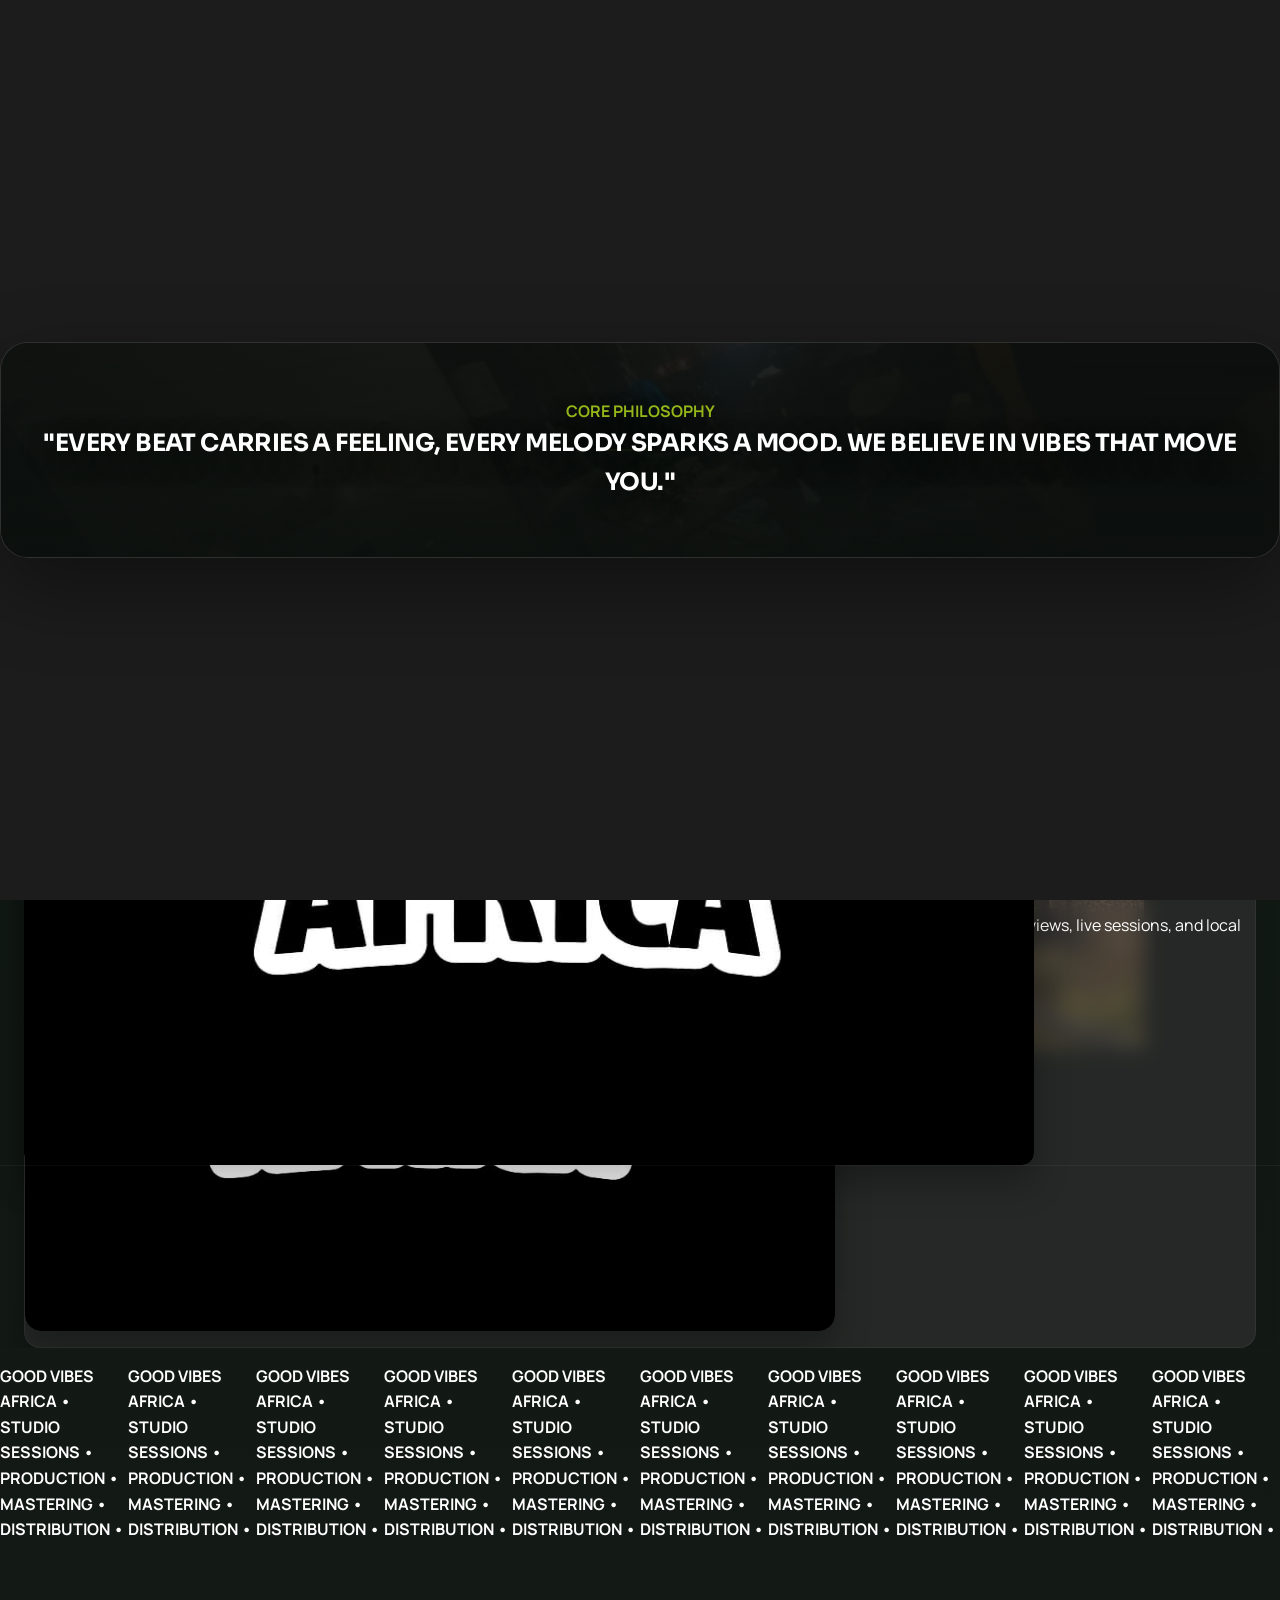
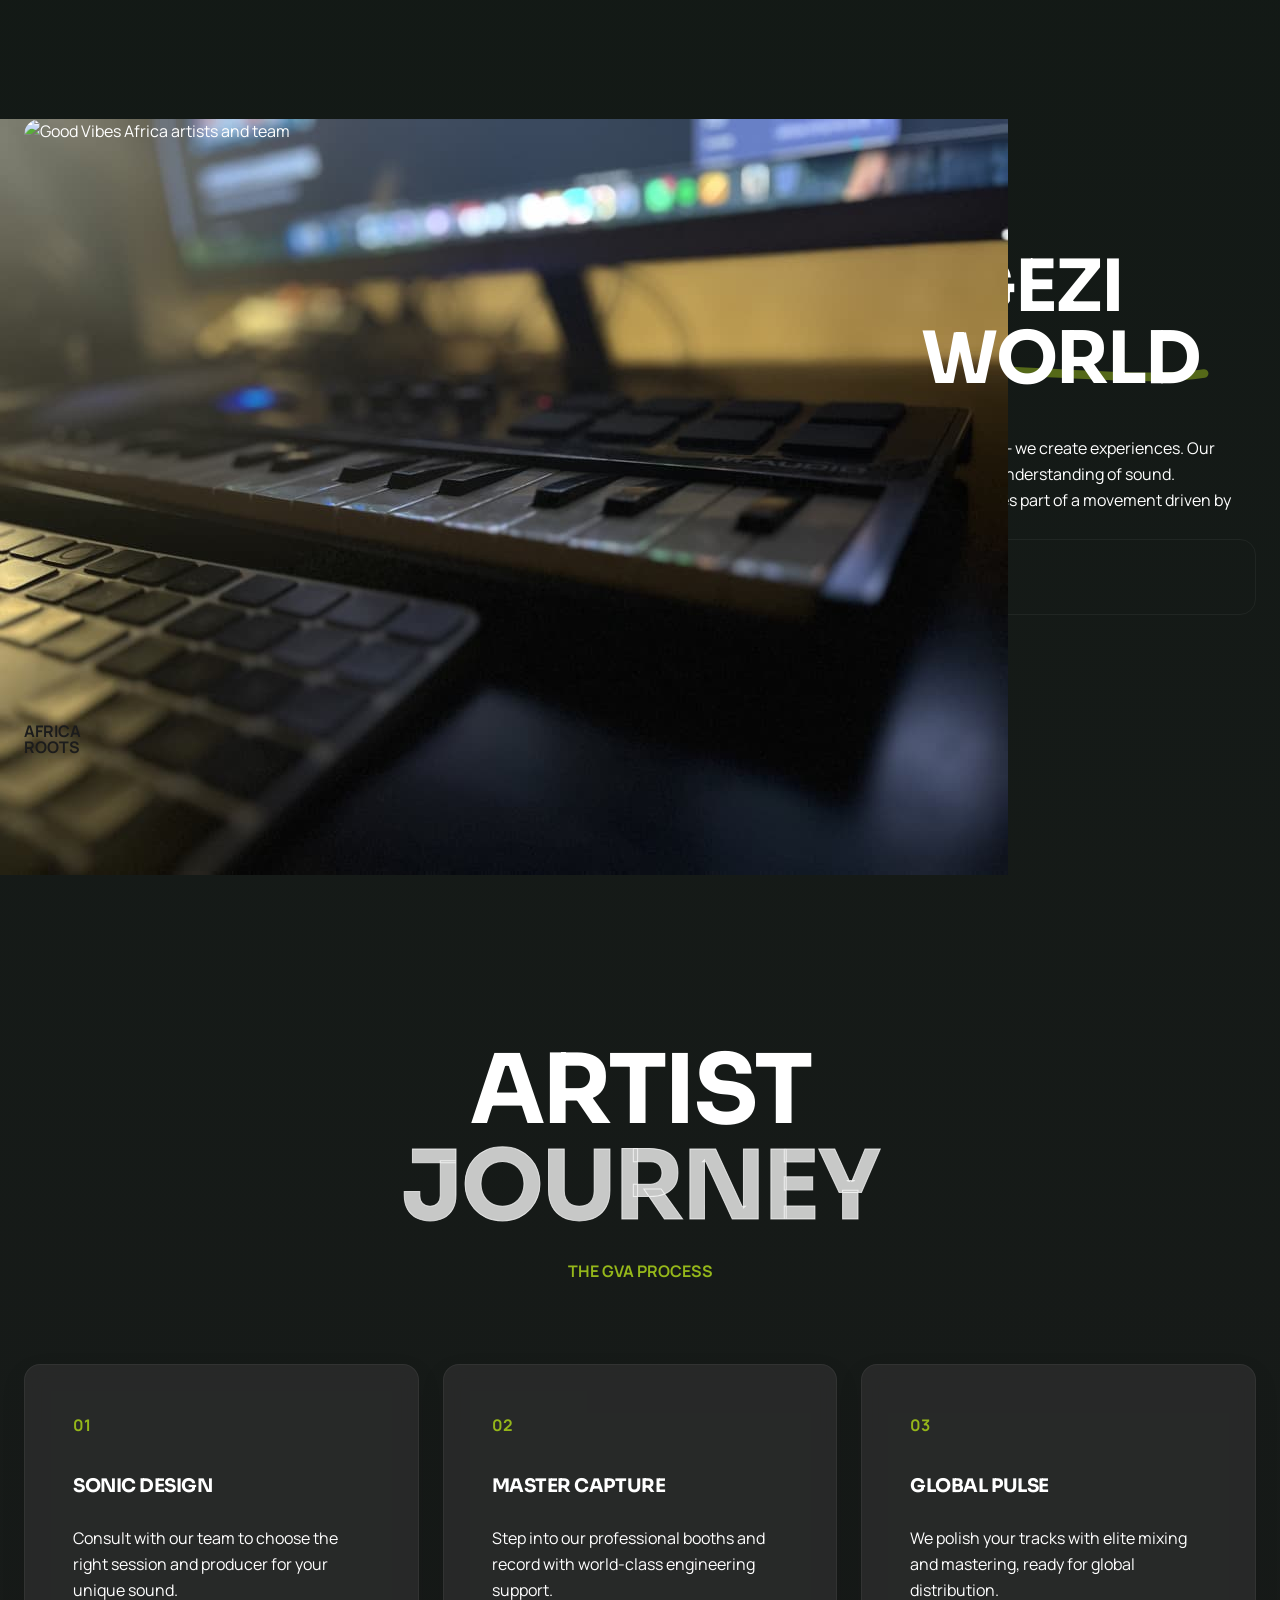
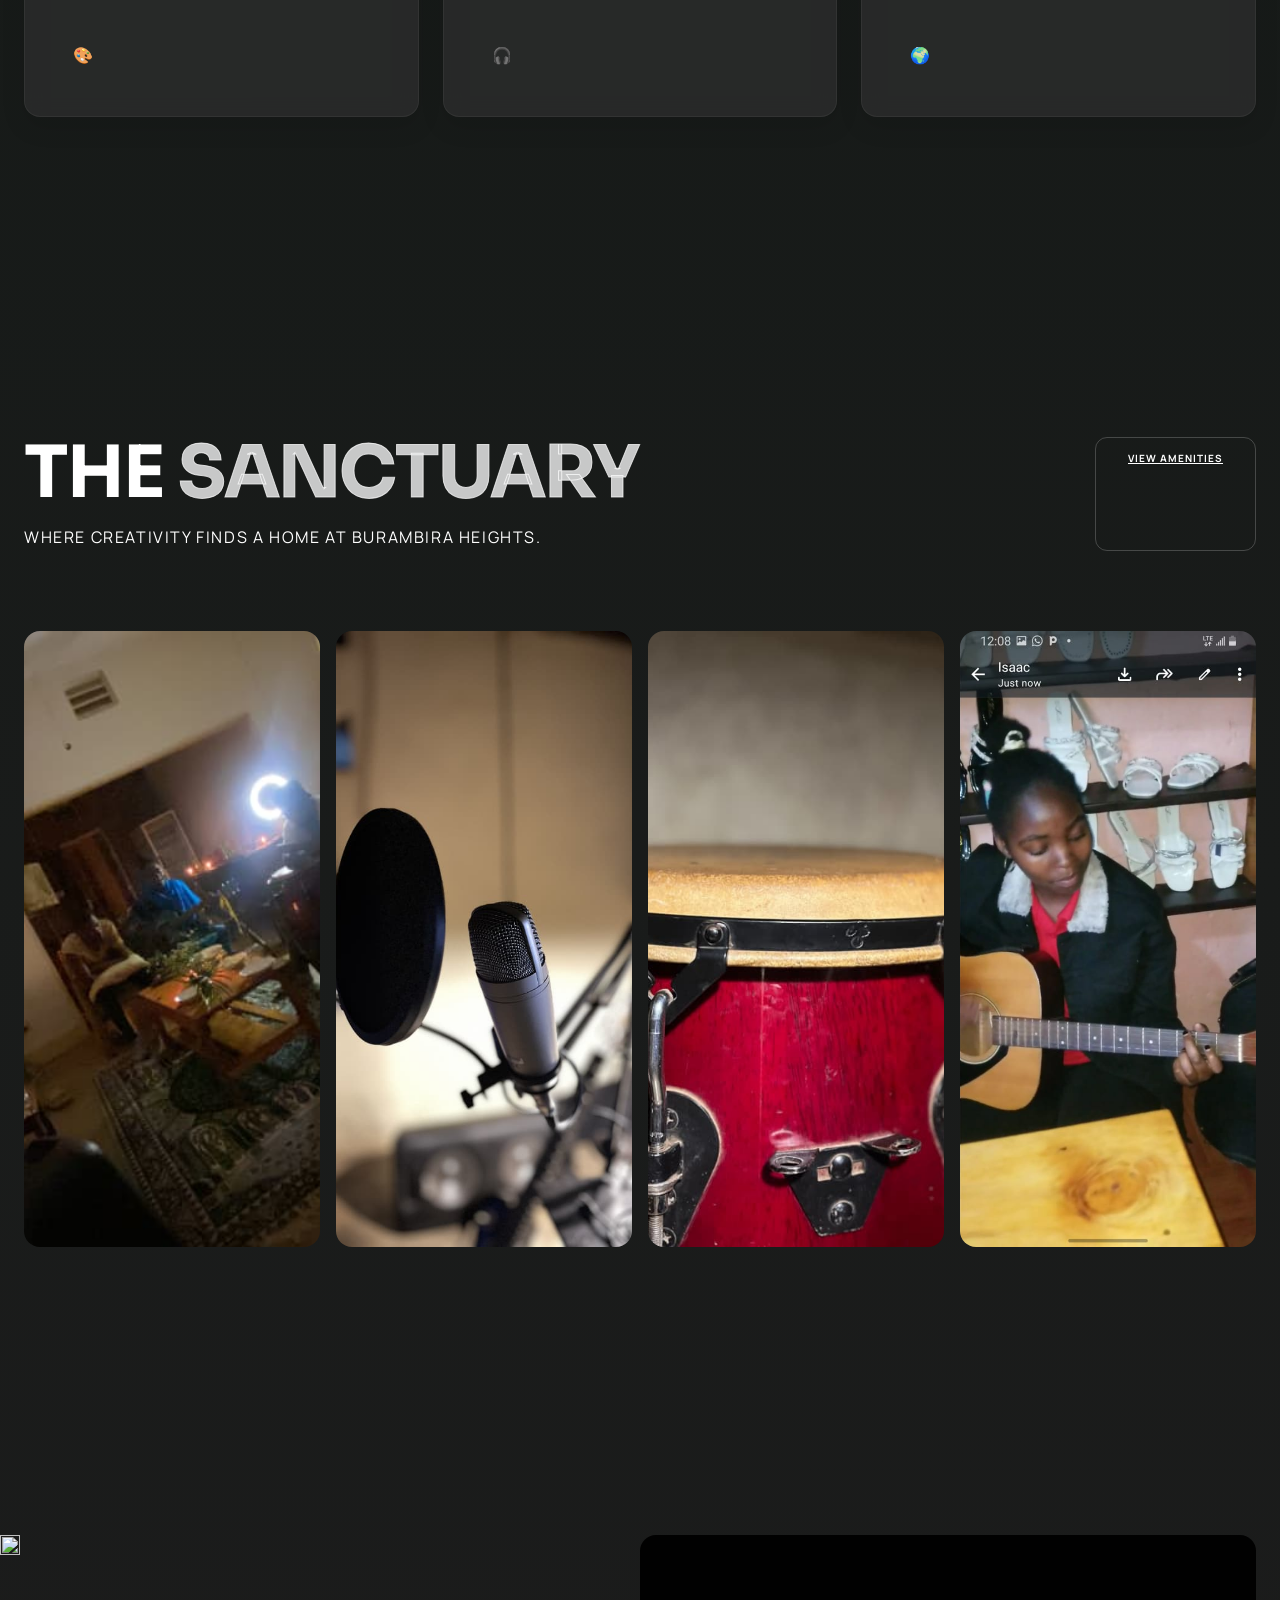
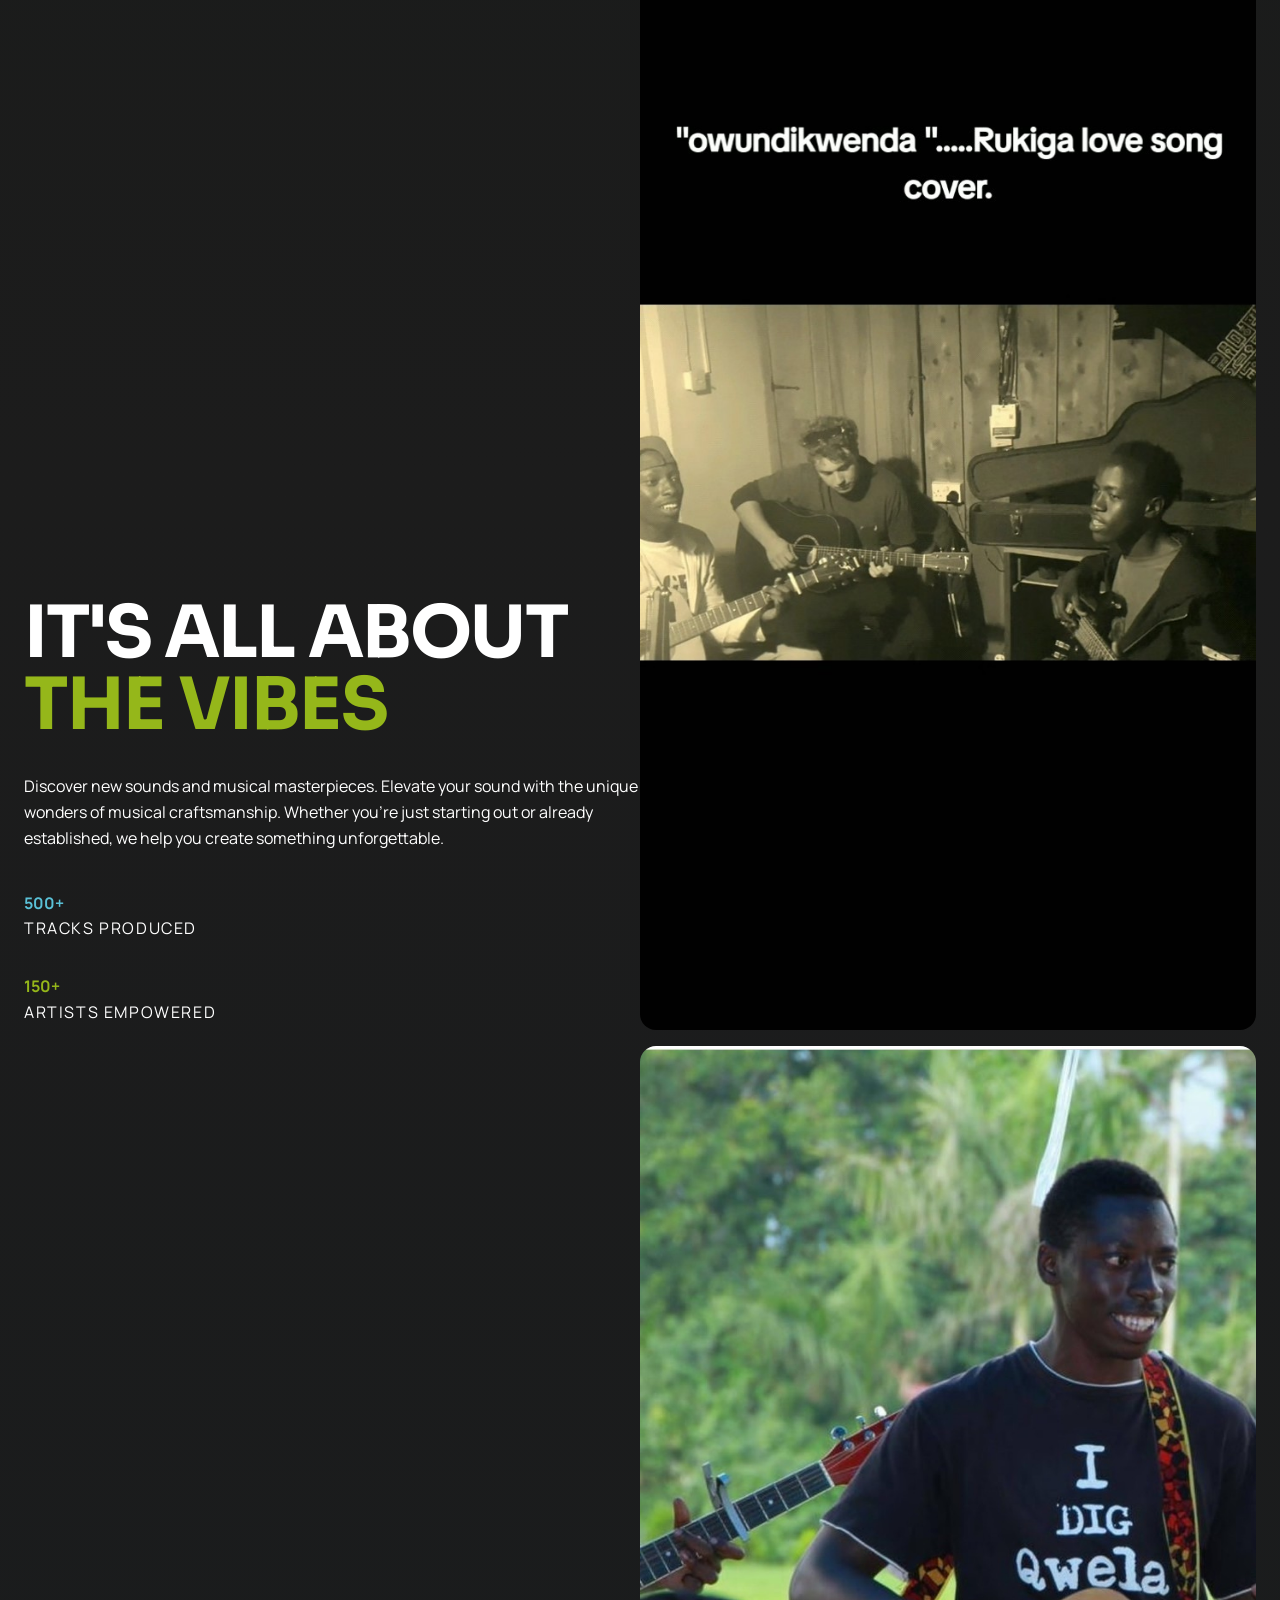
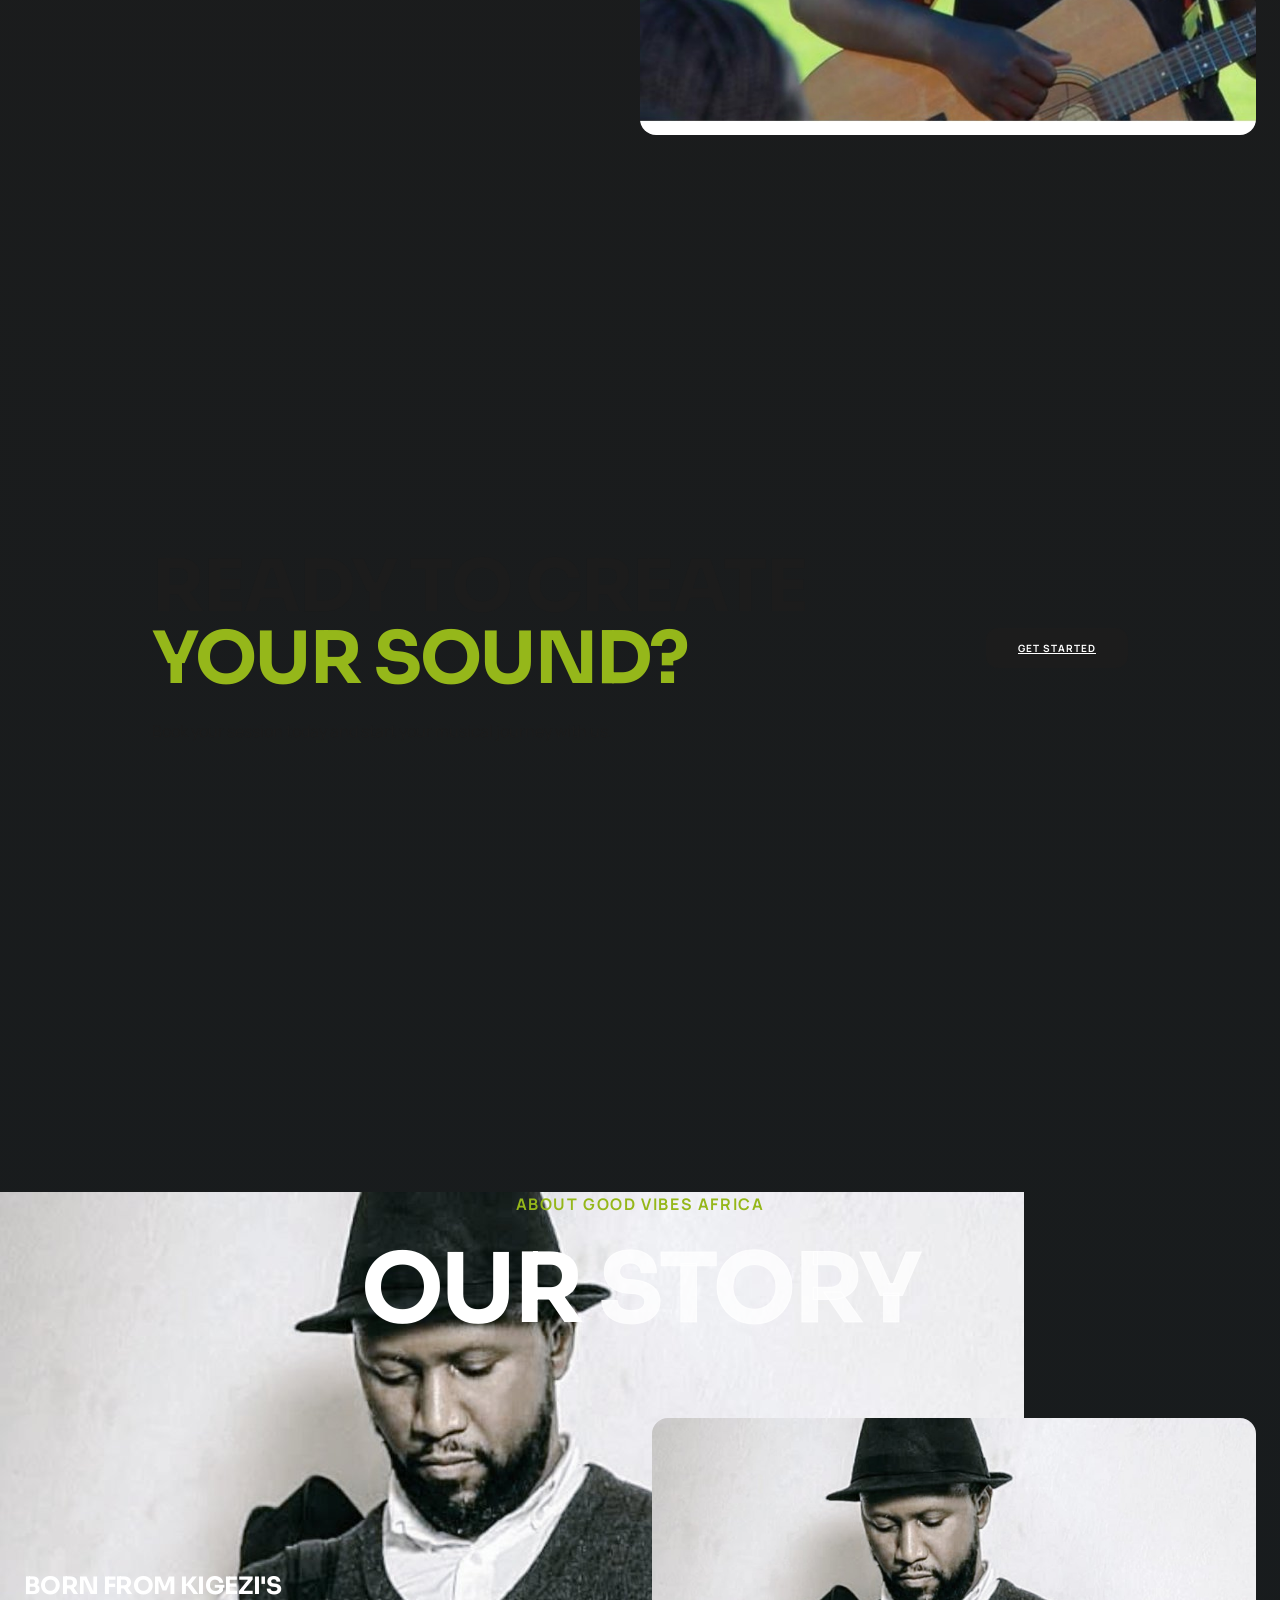
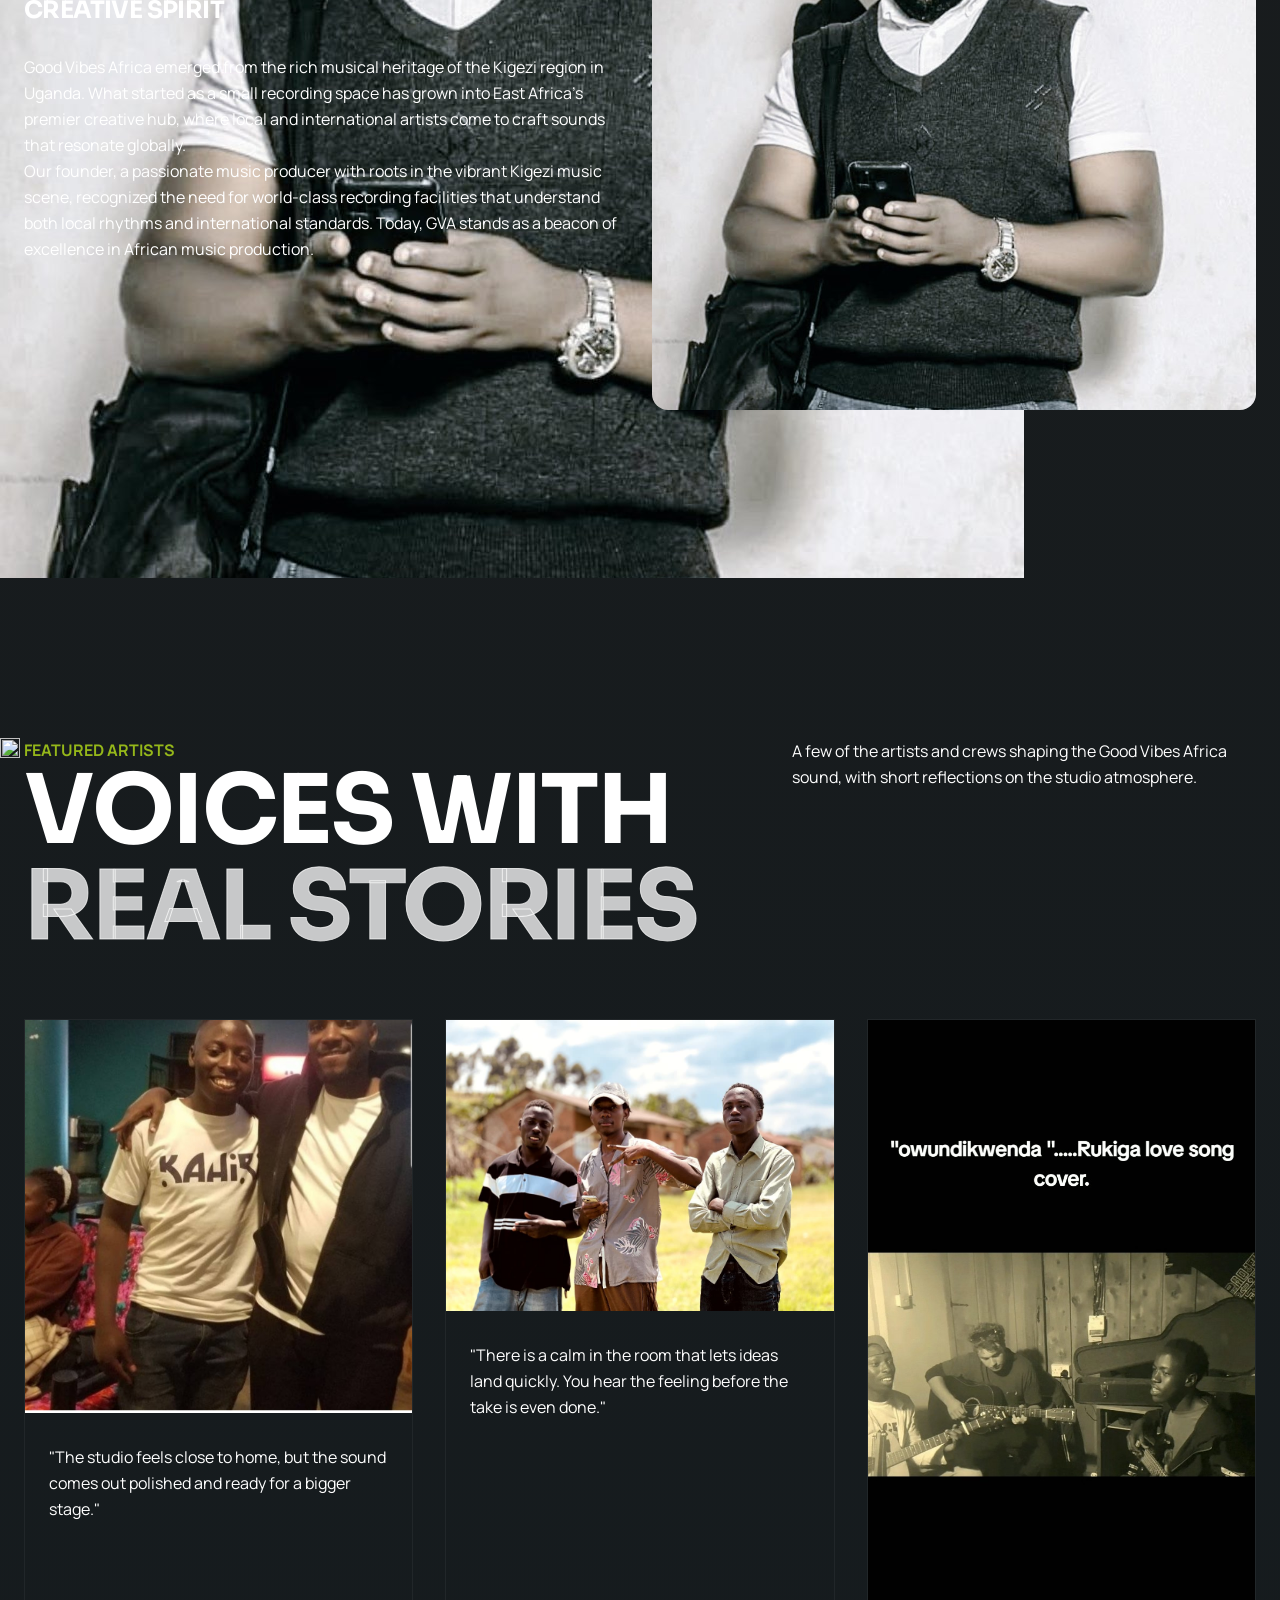
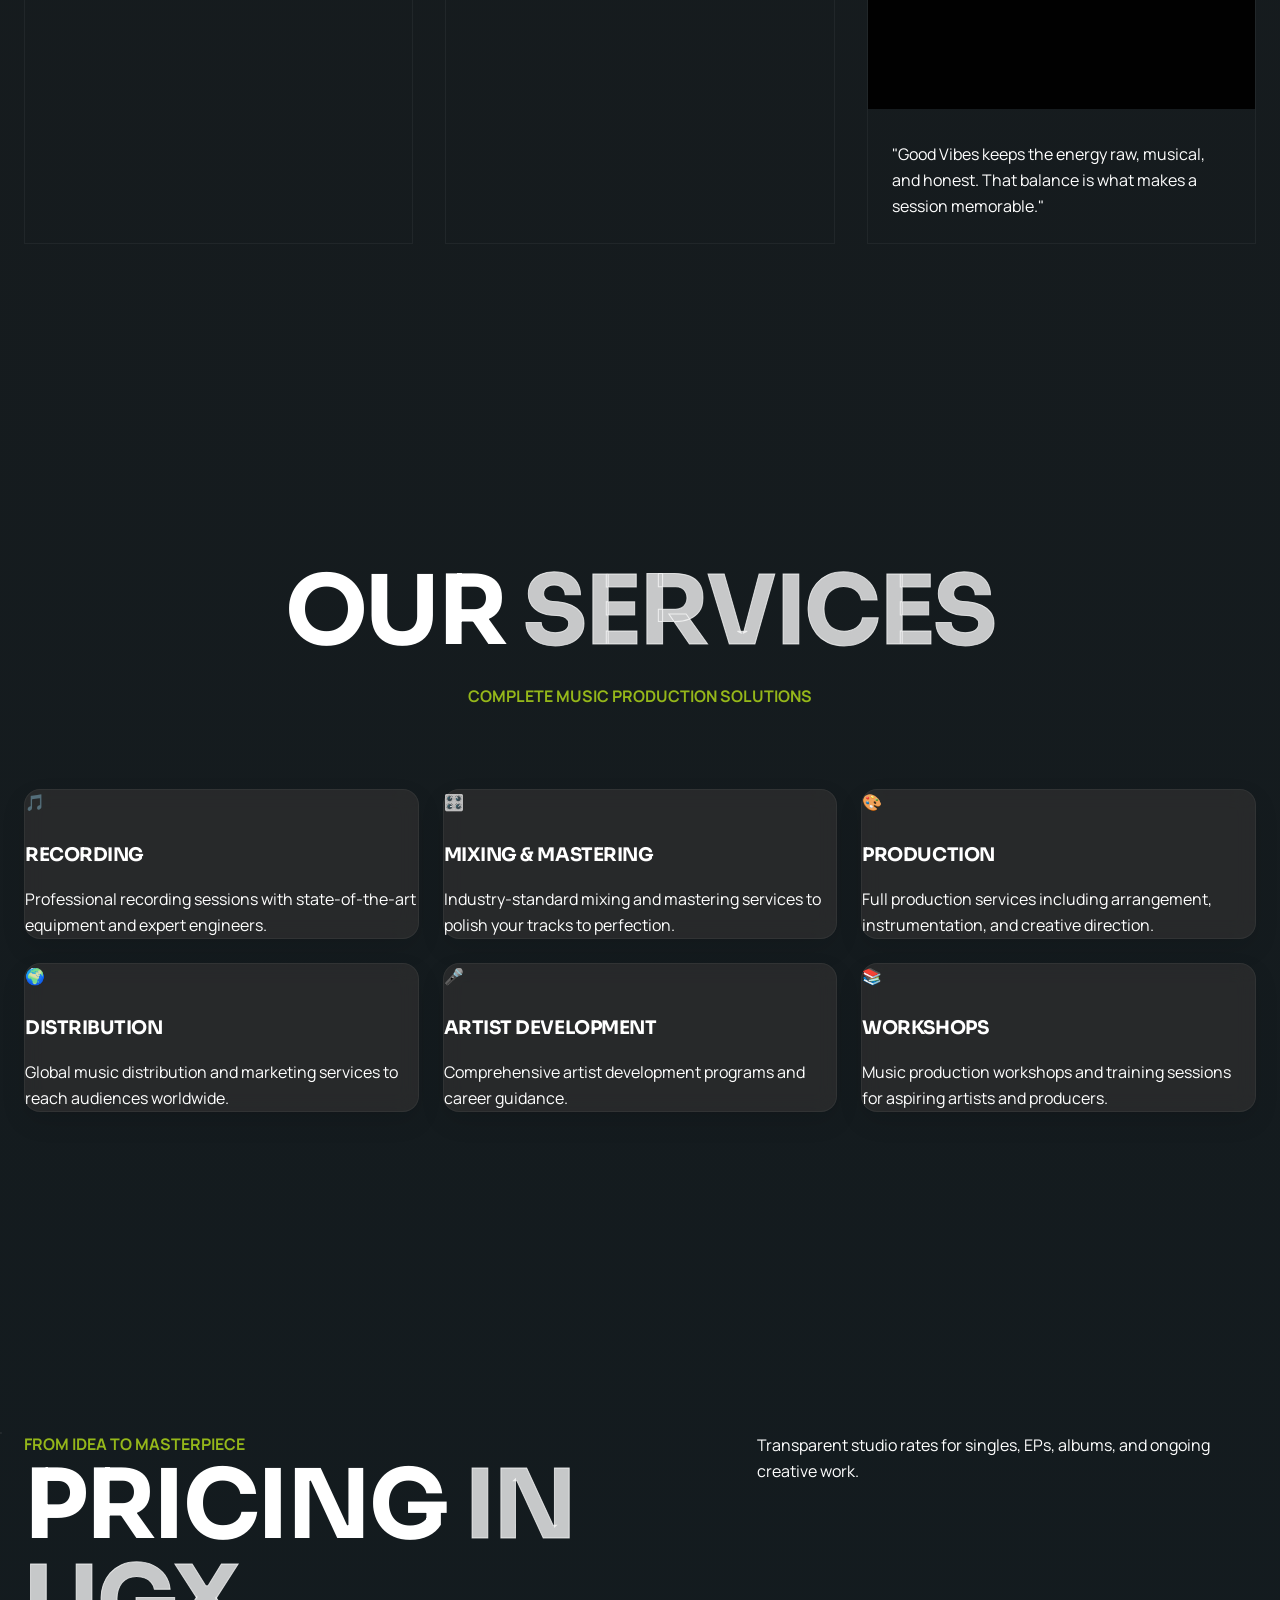
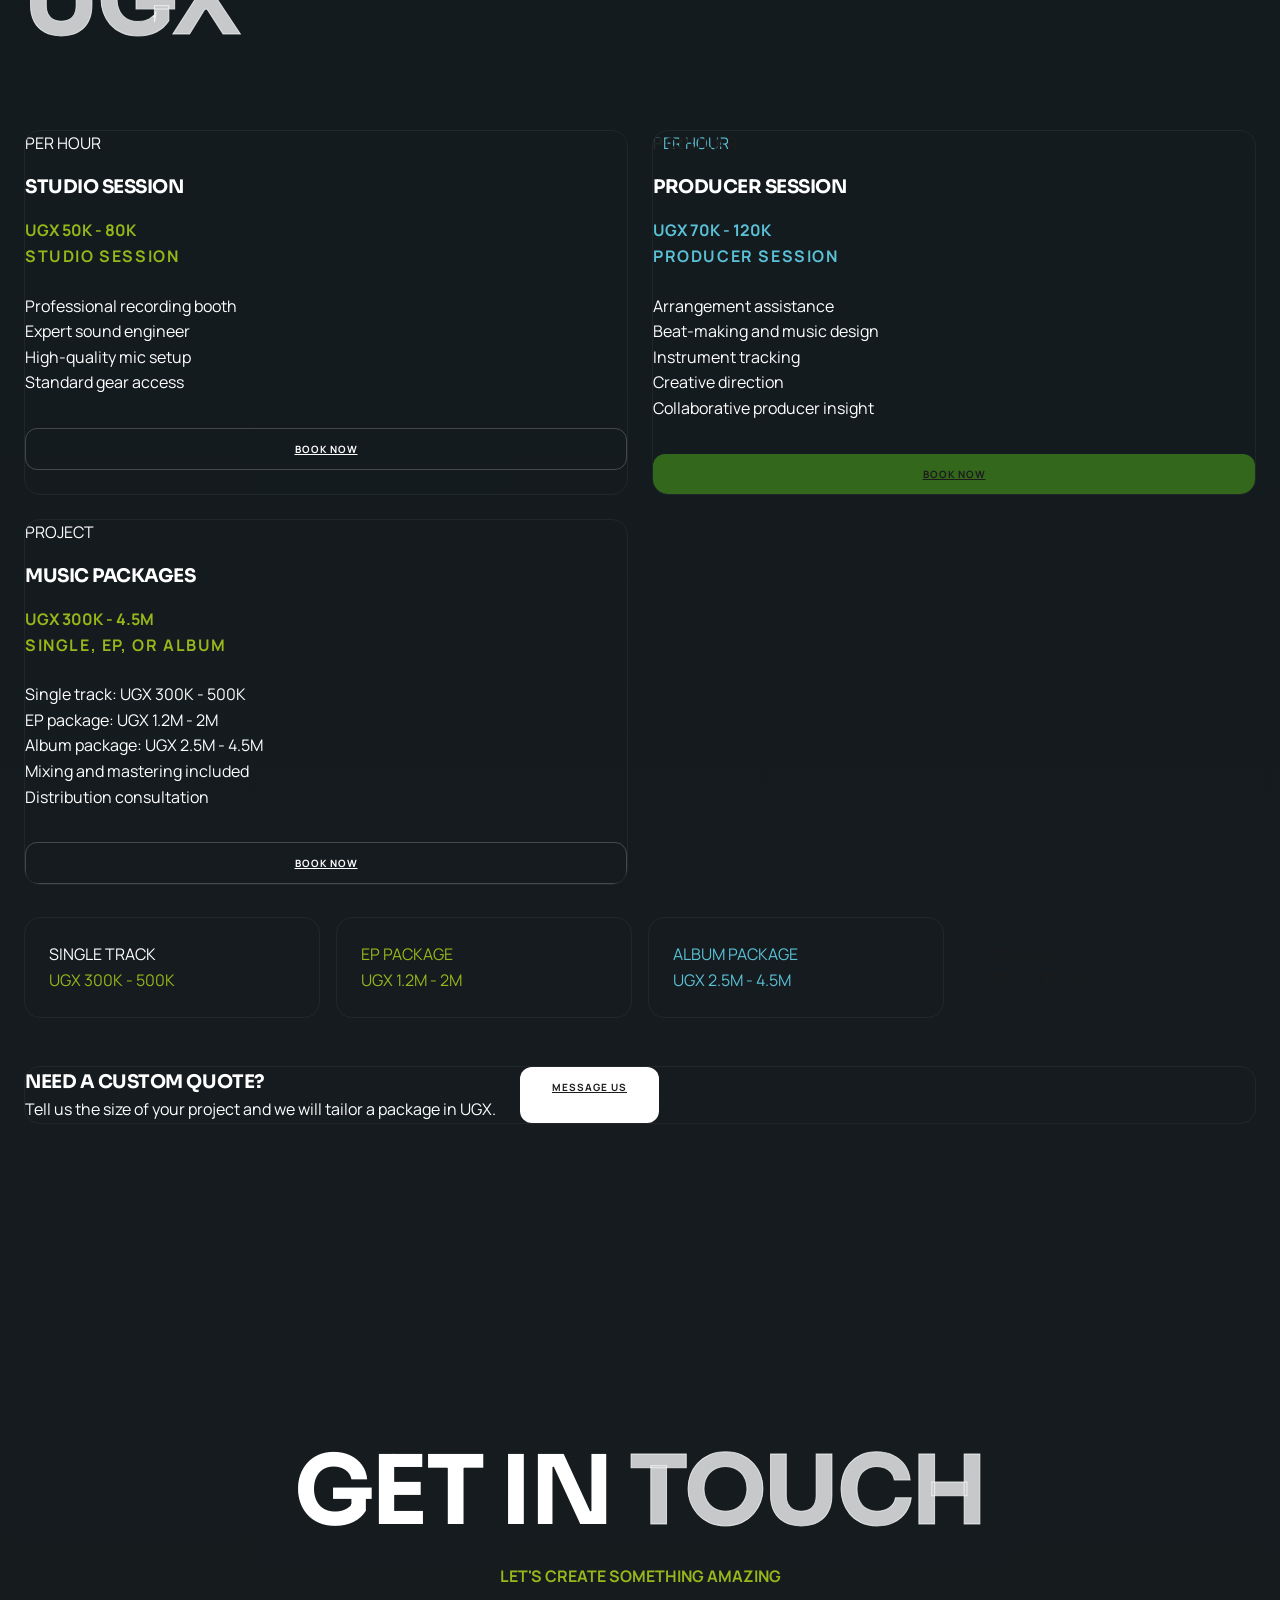
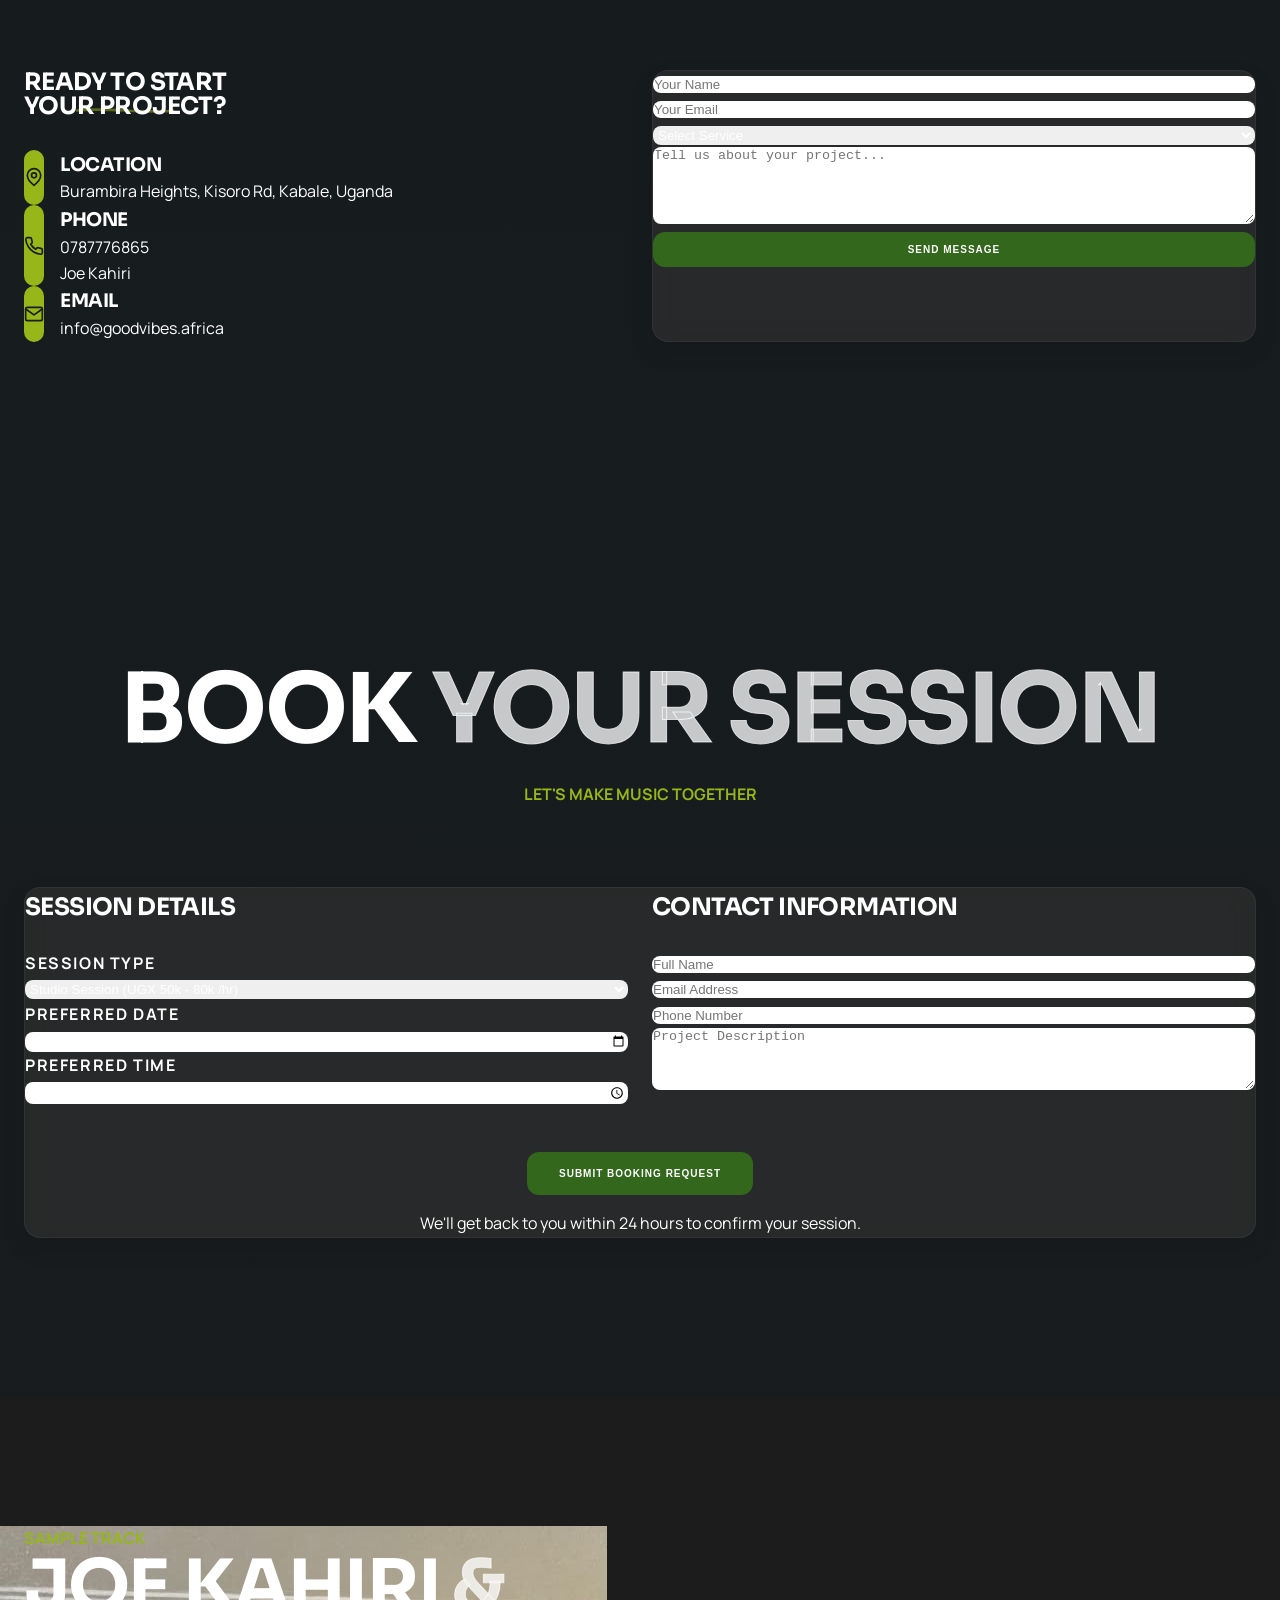
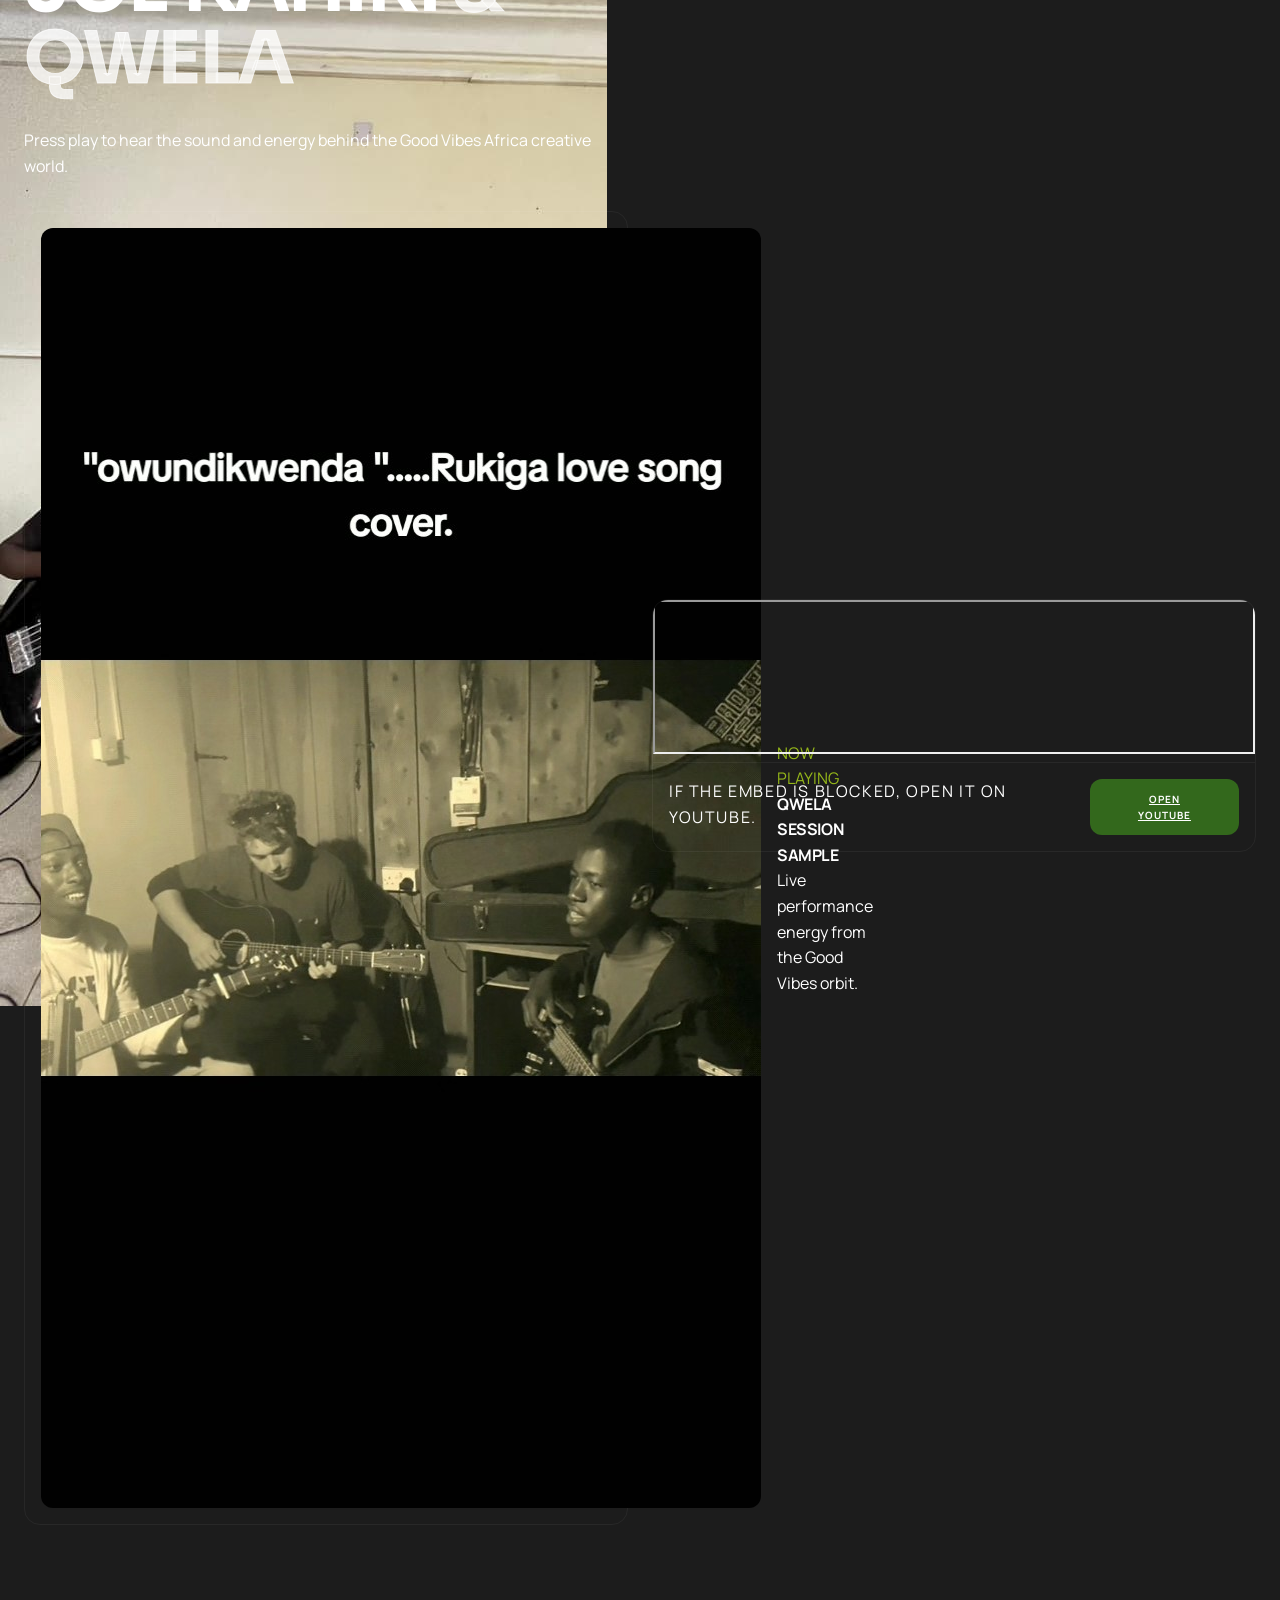
==== commit 389af1e8: "Add files via upload" ====
--- a/index.html
+++ b/index.html
@@ -6,7 +6,7 @@
     <title>Good Vibes Africa - Premier Creative Hub</title>
     <link rel="preconnect" href="https://fonts.googleapis.com">
     <link rel="preconnect" href="https://fonts.gstatic.com" crossorigin>
-    <link href="https://fonts.googleapis.com/css2?family=Outfit:wght@300;400;500;600;700&family=Inter:wght@300;400;500&display=swap" rel="stylesheet">
+    <link href="https://fonts.googleapis.com/css2?family=Manrope:wght@400;500;600;700;800&family=Sora:wght@400;500;600;700;800&display=swap" rel="stylesheet">
     <script>
         window.tailwind = window.tailwind || {};
         window.tailwind.config = {
@@ -21,8 +21,8 @@
                         'earth-blue': '#165466'
                     },
                     fontFamily: {
-                        heading: ['Century Gothic', 'Outfit', 'sans-serif'],
-                        body: ['Outfit', 'Inter', 'sans-serif']
+                        heading: ['Sora', 'sans-serif'],
+                        body: ['Manrope', 'sans-serif']
                     }
                 }
             }
@@ -37,8 +37,8 @@
             --bloom: #95B71A;
             --lake-blue: #5AC1D7;
             --earth-blue: #165466;
-            --font-heading: "Century Gothic", "Outfit", sans-serif;
-            --font-body: "Outfit", "Inter", sans-serif;
+            --font-heading: "Sora", sans-serif;
+            --font-body: "Manrope", sans-serif;
         }
 
         * {
@@ -50,11 +50,16 @@
         body {
             font-family: var(--font-body);
             background-color: var(--brand-black);
+            background-image:
+                linear-gradient(180deg, rgba(12, 22, 18, 0.88) 0%, rgba(28, 28, 28, 0.96) 32%, rgba(19, 27, 31, 0.95) 68%, rgba(28, 28, 28, 1) 100%),
+                radial-gradient(circle at top left, rgba(149, 183, 26, 0.1), transparent 34%),
+                radial-gradient(circle at bottom right, rgba(90, 193, 215, 0.08), transparent 28%);
             color: white;
             line-height: 1.6;
             font-size: 16px;
             -webkit-font-smoothing: antialiased;
             -moz-osx-font-smoothing: grayscale;
+            text-rendering: optimizeLegibility;
         }
 
         h1, h2, h3, h4, h5, h6 {
@@ -66,13 +71,13 @@
 
         /* Text Outline Effects */
         .text-outline {
-            -webkit-text-stroke: 1px rgba(255, 255, 255, 0.2);
-            color: transparent;
+            -webkit-text-stroke: 1px rgba(255, 255, 255, 0.72);
+            color: rgba(255, 255, 255, 0.76);
         }
 
         .text-outline-white {
-            -webkit-text-stroke: 1px rgba(255, 255, 255, 0.8);
-            color: transparent;
+            -webkit-text-stroke: 1px rgba(255, 255, 255, 0.95);
+            color: rgba(255, 255, 255, 0.82);
         }
 
         .text-gradient-bloom {
@@ -190,6 +195,23 @@
             to { width: 100%; }
         }
 
+        @keyframes slow-pan {
+            0% { transform: scale(1.03) translate3d(0, 0, 0); }
+            50% { transform: scale(1.08) translate3d(-1.5%, -1.5%, 0); }
+            100% { transform: scale(1.05) translate3d(1.5%, 1%, 0); }
+        }
+
+        @keyframes float-drift {
+            0% { transform: translateY(0); }
+            50% { transform: translateY(-10px); }
+            100% { transform: translateY(0); }
+        }
+
+        @keyframes shimmer-line {
+            0% { background-position: 0% 50%; }
+            100% { background-position: 100% 50%; }
+        }
+
         .animate-marquee {
             display: flex;
             width: fit-content;
@@ -243,6 +265,55 @@
             transform: translateY(0) scale(1);
         }
 
+        .intro-frame {
+            position: relative;
+            overflow: hidden;
+            border-radius: 28px;
+            border: 1px solid rgba(255, 255, 255, 0.12);
+            background: rgba(8, 10, 9, 0.45);
+            box-shadow: 0 30px 80px rgba(0, 0, 0, 0.4);
+            min-width: min(88vw, 920px);
+        }
+
+        .intro-bg {
+            position: absolute;
+            inset: 0;
+            width: 100%;
+            height: 100%;
+            object-fit: cover;
+            opacity: 0.28;
+            animation: slow-pan 24s ease-in-out infinite alternate;
+        }
+
+        .intro-scrim {
+            position: absolute;
+            inset: 0;
+            background:
+                linear-gradient(180deg, rgba(11, 16, 14, 0.35), rgba(11, 16, 14, 0.82)),
+                linear-gradient(90deg, rgba(11, 16, 14, 0.78), rgba(11, 16, 14, 0.35));
+        }
+
+        .intro-content {
+            position: relative;
+            z-index: 2;
+            padding: 56px 42px;
+        }
+
+        .intro-copy {
+            text-shadow: 0 10px 30px rgba(0, 0, 0, 0.35);
+        }
+
+        @media (max-width: 767px) {
+            .intro-frame {
+                min-width: calc(100vw - 32px);
+                border-radius: 22px;
+            }
+
+            .intro-content {
+                padding: 38px 24px;
+            }
+        }
+
         .intro-spin {
             animation: intro-spin 10s linear infinite;
         }
@@ -268,6 +339,39 @@
             height: 100%;
             width: 0;
             background: var(--bloom);
+        }
+
+        .logo-mark {
+            width: 100%;
+            height: 100%;
+            object-fit: cover;
+            border-radius: inherit;
+            display: block;
+        }
+
+        .logo-shell {
+            position: relative;
+            overflow: hidden;
+            border-radius: 14px;
+            background: rgba(255, 255, 255, 0.04);
+            box-shadow: 0 18px 35px rgba(0, 0, 0, 0.28);
+        }
+
+        .hero-image,
+        .ambient-image {
+            animation: slow-pan 24s ease-in-out infinite alternate;
+            transform-origin: center center;
+            will-change: transform;
+        }
+
+        .float-drift {
+            animation: float-drift 7s ease-in-out infinite;
+        }
+
+        .section-sheen {
+            background: linear-gradient(90deg, rgba(149, 183, 26, 0.22), rgba(90, 193, 215, 0.16), rgba(149, 183, 26, 0.22));
+            background-size: 200% 100%;
+            animation: shimmer-line 8s linear infinite;
         }
 
         /* Navigation Styles */
@@ -710,51 +814,65 @@
         </div>
 
         <div class="intro-phase active" data-duration="2500">
-            <div class="flex flex-col items-center gap-6">
-                <div class="relative w-24 h-24 flex items-center justify-center">
-                    <svg viewBox="0 0 100 100" class="w-full h-full text-bloom absolute intro-spin">
-                        <path d="M90 50C90 72.0914 72.0914 90 50 90C27.9086 90 10 72.0914 10 50" stroke="currentColor" stroke-width="2" stroke-linecap="round" fill="none" />
-                    </svg>
-                    <svg width="40" height="40" viewBox="0 0 24 24" fill="none" stroke="currentColor" stroke-width="2" stroke-linecap="round" stroke-linejoin="round" class="text-white relative z-10">
-                        <path d="M9 18V5l12-2v13"></path>
-                        <circle cx="6" cy="18" r="3"></circle>
-                        <circle cx="18" cy="16" r="3"></circle>
-                    </svg>
-                </div>
-                <div class="flex flex-col items-center leading-none">
-                    <span class="font-heading font-bold text-4xl tracking-tighter text-white">GOOD VIBES</span>
-                    <span class="text-sm font-bold tracking-[0.8em] text-bloom mt-2">AFRICA</span>
+            <div class="intro-frame">
+                <img src="assets/hero-kigezi-landscape.jpeg" alt="" class="intro-bg" />
+                <div class="intro-scrim"></div>
+                <div class="intro-content intro-copy flex flex-col items-center gap-6">
+                    <div class="relative w-24 h-24 flex items-center justify-center">
+                        <svg viewBox="0 0 100 100" class="w-full h-full text-bloom absolute intro-spin">
+                            <path d="M90 50C90 72.0914 72.0914 90 50 90C27.9086 90 10 72.0914 10 50" stroke="currentColor" stroke-width="2" stroke-linecap="round" fill="none" />
+                        </svg>
+                        <div class="relative z-10 w-16 h-16 logo-shell">
+                            <img src="assets/logo.jpeg" alt="Good Vibes Africa logo" class="logo-mark" />
+                        </div>
+                    </div>
+                    <div class="flex flex-col items-center leading-none">
+                        <span class="font-heading font-bold text-4xl tracking-tighter text-white">GOOD VIBES</span>
+                        <span class="text-sm font-bold tracking-[0.8em] text-bloom mt-2">AFRICA</span>
+                    </div>
                 </div>
             </div>
         </div>
 
         <div class="intro-phase" data-duration="4000">
-            <div class="max-w-2xl px-10 text-center space-y-8">
-                <span class="text-bloom font-bold tracking-[0.5em] text-[10px] uppercase">Core Philosophy</span>
-                <h2 class="text-3xl md:text-5xl font-light italic leading-tight text-white/90">
-                    "Every beat carries a feeling, every melody sparks a mood. We believe in vibes that move you."
-                </h2>
-                <div class="w-12 h-[1px] bg-white/20 mx-auto"></div>
+            <div class="intro-frame">
+                <img src="assets/studio-room.jpeg" alt="" class="intro-bg" />
+                <div class="intro-scrim"></div>
+                <div class="intro-content intro-copy max-w-2xl mx-auto text-center space-y-8">
+                    <span class="text-bloom font-bold tracking-[0.5em] text-[10px] uppercase">Core Philosophy</span>
+                    <h2 class="text-3xl md:text-5xl font-semibold italic leading-tight text-white">
+                        "Every beat carries a feeling, every melody sparks a mood. We believe in vibes that move you."
+                    </h2>
+                    <div class="w-12 h-[1px] bg-white/30 mx-auto"></div>
+                </div>
             </div>
         </div>
 
         <div class="intro-phase" data-duration="3000">
-            <div class="text-center space-y-4">
-                <span class="text-white/40 font-bold tracking-[0.3em] text-[10px] uppercase">Established in Kigezi</span>
-                <h2 class="text-5xl md:text-8xl font-black tracking-tighter uppercase leading-none">
-                    Kigezi's Premier <br />
-                    <span class="text-outline-white opacity-40">Creative</span> Hub
-                </h2>
+            <div class="intro-frame">
+                <img src="assets/artists-collective.jpeg" alt="" class="intro-bg" />
+                <div class="intro-scrim"></div>
+                <div class="intro-content intro-copy text-center space-y-4">
+                    <span class="text-white/70 font-bold tracking-[0.3em] text-[10px] uppercase">Established in Kigezi</span>
+                    <h2 class="text-5xl md:text-8xl font-black tracking-tighter uppercase leading-none text-white">
+                        Kigezi's Premier <br />
+                        <span class="text-outline-white opacity-90">Creative</span> Hub
+                    </h2>
+                </div>
             </div>
         </div>
 
         <div class="intro-phase" data-duration="2000">
-            <div class="text-center group cursor-pointer" onclick="completeIntro()">
-                <h2 class="text-4xl md:text-6xl font-bold tracking-tight mb-8">READY TO FEEL THE VIBES?</h2>
-                <div class="flex items-center justify-center gap-4">
-                    <span class="w-16 h-[1px] bg-bloom"></span>
-                    <span class="text-xs font-bold tracking-[1em] text-white/50 uppercase">Entering Sanctuary</span>
-                    <span class="w-16 h-[1px] bg-bloom"></span>
+            <div class="intro-frame">
+                <img src="assets/performer-qwela.jpeg" alt="" class="intro-bg" />
+                <div class="intro-scrim"></div>
+                <div class="intro-content intro-copy text-center group cursor-pointer" onclick="completeIntro()">
+                    <h2 class="text-4xl md:text-6xl font-bold tracking-tight mb-8 text-white">READY TO FEEL THE VIBES?</h2>
+                    <div class="flex items-center justify-center gap-4">
+                        <span class="w-16 h-[1px] bg-bloom"></span>
+                        <span class="text-xs font-bold tracking-[1em] text-white/70 uppercase">Entering Sanctuary</span>
+                        <span class="w-16 h-[1px] bg-bloom"></span>
+                    </div>
                 </div>
             </div>
         </div>
@@ -799,11 +917,9 @@
                     <svg viewBox="0 0 100 100" class="w-10 h-10 text-bloom absolute -z-10 group-hover:rotate-180 transition-all duration-1000">
                         <path d="M90 50C90 72.0914 72.0914 90 50 90C27.9086 90 10 72.0914 10 50" stroke="currentColor" stroke-width="6" stroke-linecap="round" />
                     </svg>
-                    <svg width="20" height="20" viewBox="0 0 24 24" fill="none" stroke="currentColor" stroke-width="2" stroke-linecap="round" stroke-linejoin="round" class="text-white group-hover:text-bloom transition-colors">
-                        <path d="M9 18V5l12-2v13"></path>
-                        <circle cx="6" cy="18" r="3"></circle>
-                        <circle cx="18" cy="16" r="3"></circle>
-                    </svg>
+                    <div class="w-10 h-10 logo-shell overflow-hidden rounded-xl">
+                        <img src="assets/logo.jpeg" alt="Good Vibes Africa logo" class="logo-mark" />
+                    </div>
                 </div>
                 <div class="flex flex-col leading-[0.8] relative top-[-1px]">
                     <span class="font-heading font-bold text-lg tracking-tighter">GOOD VIBES</span>
@@ -836,12 +952,8 @@
         <div id="mobile-menu" class="mobile-menu">
             <div class="flex justify-between items-center mb-20">
                 <div class="flex items-center gap-2">
-                    <div class="w-8 h-8 bg-bloom flex items-center justify-center rounded-sm">
-                        <svg width="18" height="18" viewBox="0 0 24 24" fill="none" stroke="currentColor" stroke-width="2" stroke-linecap="round" stroke-linejoin="round" class="text-brand-black">
-                            <path d="M9 18V5l12-2v13"></path>
-                            <circle cx="6" cy="18" r="3"></circle>
-                            <circle cx="18" cy="16" r="3"></circle>
-                        </svg>
+                    <div class="w-10 h-10 logo-shell overflow-hidden rounded-xl">
+                        <img src="assets/logo.jpeg" alt="Good Vibes Africa logo" class="logo-mark" />
                     </div>
                     <span class="font-heading font-bold text-lg tracking-tighter">GOOD VIBES</span>
                 </div>
@@ -877,7 +989,7 @@
             <!-- Hero Section -->
             <section class="relative min-h-screen flex items-center justify-center overflow-hidden">
                 <!-- Brand Brush Decor -->
-                <div class="absolute top-[20%] -right-[10%] w-[600px] h-[600px] pointer-events-none opacity-20">
+                <div class="absolute top-[20%] -right-[10%] w-[600px] h-[600px] pointer-events-none opacity-20 float-drift">
                     <svg viewBox="0 0 200 200" fill="none" xmlns="http://www.w3.org/2000/svg" class="w-full h-full text-bloom animate-[spin_60s_linear_infinite]">
                         <path d="M180 100C180 144.183 144.183 180 100 180C55.8172 180 20 144.183 20 100" stroke="currentColor" stroke-width="2" stroke-dasharray="10 5" />
                         <path d="M160 100C160 133.137 133.137 160 100 160C66.8629 160 40 133.137 40 100" stroke="currentColor" stroke-width="8" stroke-linecap="round" opacity="0.3" />
@@ -885,11 +997,12 @@
                 </div>
 
                 <div class="absolute inset-0 z-0">
-                    <div class="absolute inset-0 bg-gradient-to-b from-brand-black via-brand-black/60 to-brand-black z-10"></div>
+                    <div class="absolute inset-0 bg-gradient-to-b from-brand-black/80 via-brand-black/50 to-brand-black z-10"></div>
+                    <div class="absolute inset-0 bg-gradient-to-r from-brand-black/70 via-transparent to-brand-black/55 z-10"></div>
                     <img
-                        src="https://images.unsplash.com/photo-1598488035139-bdbb2231ce04?q=80&w=2070&auto=format&fit=crop"
-                        alt="Studio Background"
-                        class="w-full h-full object-cover grayscale opacity-40 blur-[2px]"
+                        src="assets/hero-kigezi-landscape.jpeg"
+                        alt="Kigezi landscape behind Good Vibes Africa"
+                        class="w-full h-full object-cover opacity-55 blur-[1px] hero-image"
                     />
                 </div>
 
@@ -913,6 +1026,17 @@
                             </svg>
                         </a>
                         <a href="#services" class="btn-secondary px-12" onclick="navigateTo('services')">Explore Services</a>
+                    </div>
+                    <div class="mt-12 flex justify-center">
+                        <div class="glass-card px-5 py-4 flex items-center gap-4 max-w-md text-left float-drift">
+                            <div class="w-14 h-14 logo-shell rounded-2xl overflow-hidden shrink-0">
+                                <img src="assets/logo.jpeg" alt="Good Vibes Africa logo" class="logo-mark" />
+                            </div>
+                            <div>
+                                <p class="text-[10px] uppercase tracking-[0.35em] text-bloom mb-1">Kabale, Uganda</p>
+                                <p class="text-sm text-white/70">A studio rooted in Kigezi views, live sessions, and local creative energy.</p>
+                            </div>
+                        </div>
                     </div>
                 </div>
 
@@ -961,16 +1085,19 @@
             </div>
 
             <!-- About Preview -->
-            <section class="py-40 bg-coal/10 relative">
+            <section class="py-40 bg-coal/10 relative overflow-hidden">
                 <div class="absolute top-0 right-0 w-1/3 h-full african-pattern opacity-5"></div>
+                <div class="absolute inset-0 opacity-[0.08] pointer-events-none">
+                    <img src="assets/lake-viewpoint.jpeg" alt="" class="w-full h-full object-cover ambient-image" />
+                </div>
                 <div class="container grid md:grid-cols-2 gap-24 items-center">
                     <div class="relative">
                         <div class="absolute -top-6 -left-6 w-32 h-32 border-t-2 border-l-2 border-bloom/30"></div>
                         <div class="aspect-square overflow-hidden group rounded-2xl shadow-2xl">
                             <img
-                                src="https://images.unsplash.com/photo-1571401835393-8c5f35328320?q=80&w=1974&auto=format&fit=crop"
-                                alt="Artists"
-                                class="w-full h-full object-cover grayscale brightness-75 group-hover:grayscale-0 group-hover:scale-110 transition-all duration-1000"
+                                src="assets/artists-collective.jpeg"
+                                alt="Good Vibes Africa artists and team"
+                                class="w-full h-full object-cover brightness-75 group-hover:scale-110 transition-all duration-1000"
                             />
                         </div>
                         <div class="absolute -bottom-8 -right-8 bg-lake-blue p-10 hidden lg:block shadow-2xl">
@@ -1031,7 +1158,8 @@
             </section>
 
             <!-- Studio Gallery -->
-            <section class="py-40 bg-coal/20">
+            <section class="py-40 bg-coal/20 relative overflow-hidden">
+                <div class="absolute inset-x-0 top-0 h-[2px] section-sheen"></div>
                 <div class="container">
                     <div class="flex flex-col md:flex-row justify-between items-end mb-20 gap-8">
                         <div class="max-w-2xl">
@@ -1042,17 +1170,31 @@
                     </div>
 
                     <div class="grid grid-cols-2 lg:grid-cols-4 gap-4 h-[600px]">
-                        <div class="col-span-2 row-span-2 overflow-hidden group rounded-2xl">
-                            <img src="https://images.unsplash.com/photo-1598488035139-bdbb2231ce04?q=80&w=1000" alt="Control Room" class="w-full h-full object-cover grayscale group-hover:grayscale-0 transition-all duration-700 hover:scale-105" />
-                        </div>
-                        <div class="overflow-hidden group rounded-2xl">
-                            <img src="https://images.unsplash.com/photo-1516280440614-37939bbacd81?q=80&w=1000" alt="Mic Setup" class="w-full h-full object-cover grayscale group-hover:grayscale-0 transition-all duration-700 hover:scale-105" />
-                        </div>
-                        <div class="overflow-hidden group rounded-2xl">
-                            <img src="https://images.unsplash.com/photo-1470225620780-dba8ba36b745?q=80&w=1000" alt="Mixing Console" class="w-full h-full object-cover grayscale group-hover:grayscale-0 transition-all duration-700 hover:scale-105" />
-                        </div>
-                        <div class="col-span-2 overflow-hidden group rounded-2xl">
-                            <img src="https://images.unsplash.com/photo-1520529277867-dbf8c5e0b340?q=80&w=1000" alt="Vocal Booth" class="w-full h-full object-cover grayscale group-hover:grayscale-0 transition-all duration-700 hover:scale-105" />
+                        <div class="col-span-2 row-span-2 overflow-hidden group rounded-2xl relative">
+                            <img src="assets/studio-room.jpeg" alt="Good Vibes Africa control room" class="w-full h-full object-cover brightness-75 group-hover:scale-105 transition-all duration-700" />
+                            <div class="absolute inset-x-0 bottom-0 p-5 bg-gradient-to-t from-brand-black via-brand-black/70 to-transparent">
+                                <p class="text-[10px] uppercase tracking-[0.35em] text-bloom mb-2">Main Room</p>
+                                <p class="text-lg font-bold uppercase tracking-tight">Control Room Atmosphere</p>
+                            </div>
+                        </div>
+                        <div class="overflow-hidden group rounded-2xl relative">
+                            <img src="assets/studio-microphone.jpeg" alt="Microphone setup in the studio" class="w-full h-full object-cover brightness-90 group-hover:scale-105 transition-all duration-700" />
+                            <div class="absolute inset-x-0 bottom-0 p-4 bg-gradient-to-t from-brand-black via-brand-black/65 to-transparent">
+                                <p class="text-[9px] uppercase tracking-[0.3em] text-bloom">Vocal Chain</p>
+                            </div>
+                        </div>
+                        <div class="overflow-hidden group rounded-2xl relative">
+                            <img src="assets/keyboard-closeup.jpeg" alt="Production keyboard and workstation" class="w-full h-full object-cover brightness-75 group-hover:scale-105 transition-all duration-700" />
+                            <div class="absolute inset-x-0 bottom-0 p-4 bg-gradient-to-t from-brand-black via-brand-black/65 to-transparent">
+                                <p class="text-[9px] uppercase tracking-[0.3em] text-lake-blue">Production Desk</p>
+                            </div>
+                        </div>
+                        <div class="col-span-2 overflow-hidden group rounded-2xl relative">
+                            <img src="assets/session-duo.jpeg" alt="Artists recording and jamming together" class="w-full h-full object-cover brightness-75 group-hover:scale-105 transition-all duration-700" />
+                            <div class="absolute inset-x-0 bottom-0 p-5 bg-gradient-to-t from-brand-black via-brand-black/70 to-transparent">
+                                <p class="text-[10px] uppercase tracking-[0.35em] text-bloom mb-2">Live Energy</p>
+                                <p class="text-lg font-bold uppercase tracking-tight">Collaborative Session Space</p>
+                            </div>
                         </div>
                     </div>
                 </div>
@@ -1061,6 +1203,9 @@
             <!-- Featured Section -->
             <section class="py-32 relative overflow-hidden">
                 <div class="absolute top-0 right-0 w-1/2 h-full bg-forest/5 -skew-x-12 transform origin-top translate-x-32"></div>
+                <div class="absolute inset-0 opacity-[0.07] pointer-events-none">
+                    <img src="assets/outdoor-group.jpeg" alt="" class="w-full h-full object-cover ambient-image" />
+                </div>
                 <div class="container flex flex-col md:flex-row items-center gap-20">
                     <div class="md:w-1/2">
                         <h2 class="text-5xl md:text-7xl mb-8 leading-none tracking-tighter italic">It's All About <span class="text-bloom">The Vibes</span></h2>
@@ -1081,8 +1226,8 @@
                         </div>
                     </div>
                     <div class="md:w-1/2 grid grid-cols-2 gap-4">
-                        <img src="https://images.unsplash.com/photo-1598488035139-bdbb2231ce04?q=80&w=1000" alt="Studio 1" class="w-full aspect-[4/5] object-cover grayscale brightness-50 rounded-2xl shadow-xl" />
-                        <img src="https://images.unsplash.com/photo-1516280440614-37939bbacd81?q=80&w=1000" alt="Studio 2" class="w-full aspect-[4/5] object-cover grayscale brightness-75 translate-y-12 rounded-2xl shadow-xl" />
+                        <img src="assets/performer-qwela.jpeg" alt="Performer representing the Good Vibes Africa sound" class="w-full aspect-[4/5] object-cover brightness-75 rounded-2xl shadow-xl" />
+                        <img src="assets/drum-detail.jpeg" alt="Drum detail from the studio" class="w-full aspect-[4/5] object-cover brightness-90 translate-y-12 rounded-2xl shadow-xl" />
                     </div>
                 </div>
             </section>
@@ -1105,8 +1250,11 @@
         </section>
 
         <!-- About Section -->
-        <section id="about" class="py-40 bg-coal/10">
-            <div class="container">
+        <section id="about" class="py-40 bg-coal/10 relative overflow-hidden">
+            <div class="absolute inset-0 opacity-[0.07] pointer-events-none">
+                <img src="assets/ceo-founder.jpeg" alt="" class="w-full h-full object-cover ambient-image" />
+            </div>
+            <div class="container relative z-10">
                 <div class="text-center mb-20">
                     <span class="text-bloom font-bold tracking-widest text-xs uppercase mb-6 block">About Good Vibes Africa</span>
                     <h1 class="text-5xl md:text-8xl mb-10 leading-none tracking-tighter">Our <span class="text-outline opacity-30">Story</span></h1>
@@ -1128,8 +1276,80 @@
                         </div>
                     </div>
                     <div class="relative">
-                        <img src="https://images.unsplash.com/photo-1571401835393-8c5f35328320?q=80&w=1974&auto=format&fit=crop" alt="Our Story" class="w-full rounded-2xl shadow-2xl" />
-                    </div>
+                        <img src="assets/ceo-founder.jpeg" alt="Portrait tied to the Good Vibes Africa story" class="w-full rounded-2xl shadow-2xl object-cover aspect-[4/5]" />
+                    </div>
+                </div>
+            </div>
+        </section>
+
+        <!-- Featured Artists Section -->
+        <section id="featured-artists" class="py-40 relative overflow-hidden">
+            <div class="absolute inset-0 opacity-[0.08] pointer-events-none">
+                <img src="assets/artists-collective.jpeg" alt="" class="w-full h-full object-cover ambient-image" />
+            </div>
+            <div class="absolute inset-0 bg-gradient-to-b from-brand-black/75 via-brand-black/92 to-coal/95"></div>
+            <div class="absolute inset-x-0 top-0 h-[2px] section-sheen"></div>
+            <div class="container relative z-10">
+                <div class="flex flex-col md:flex-row md:items-end md:justify-between gap-8 mb-16">
+                    <div class="max-w-2xl">
+                        <span class="text-bloom font-bold tracking-[0.5em] uppercase text-xs">Featured Artists</span>
+                        <h2 class="text-5xl md:text-8xl mt-6 leading-none tracking-tighter">
+                            Voices With <span class="text-outline opacity-30">Real Stories</span>
+                        </h2>
+                    </div>
+                    <p class="text-white/50 max-w-md leading-relaxed">
+                        A few of the artists and crews shaping the Good Vibes Africa sound, with short reflections on the studio atmosphere.
+                    </p>
+                </div>
+
+                <div class="grid md:grid-cols-3 gap-8">
+                    <article class="group overflow-hidden rounded-[1.75rem] border border-white/10 bg-white/5 backdrop-blur-sm hover:-translate-y-2 transition-all duration-500 shadow-2xl">
+                        <div class="relative aspect-[4/5] overflow-hidden">
+                            <img src="assets/amani-featured-artist.jpeg" alt="Featured artist Amani Amaniga" class="w-full h-full object-cover group-hover:scale-105 transition-all duration-700" />
+                            <div class="absolute inset-0 bg-gradient-to-t from-brand-black via-brand-black/30 to-transparent"></div>
+                            <div class="absolute left-5 bottom-5">
+                                <p class="text-[10px] uppercase tracking-[0.35em] text-bloom mb-2">Featured Artist</p>
+                                <h3 class="text-2xl font-bold uppercase tracking-tight">Amani Amaniga</h3>
+                            </div>
+                        </div>
+                        <div class="p-6">
+                            <p class="text-white/75 leading-relaxed">
+                                "The studio feels close to home, but the sound comes out polished and ready for a bigger stage."
+                            </p>
+                        </div>
+                    </article>
+
+                    <article class="group overflow-hidden rounded-[1.75rem] border border-white/10 bg-bloom/10 backdrop-blur-sm hover:-translate-y-2 transition-all duration-500 shadow-2xl">
+                        <div class="relative aspect-[4/5] overflow-hidden">
+                            <img src="assets/sir-kisoro-featured-artist.jpeg" alt="Featured artist Sir Kisoro" class="w-full h-full object-cover group-hover:scale-105 transition-all duration-700" />
+                            <div class="absolute inset-0 bg-gradient-to-t from-brand-black via-brand-black/25 to-transparent"></div>
+                            <div class="absolute left-5 bottom-5">
+                                <p class="text-[10px] uppercase tracking-[0.35em] text-bloom mb-2">Featured Artist</p>
+                                <h3 class="text-2xl font-bold uppercase tracking-tight">Sir Kisoro</h3>
+                            </div>
+                        </div>
+                        <div class="p-6">
+                            <p class="text-white/80 leading-relaxed">
+                                "There is a calm in the room that lets ideas land quickly. You hear the feeling before the take is even done."
+                            </p>
+                        </div>
+                    </article>
+
+                    <article class="group overflow-hidden rounded-[1.75rem] border border-white/10 bg-lake-blue/10 backdrop-blur-sm hover:-translate-y-2 transition-all duration-500 shadow-2xl">
+                        <div class="relative aspect-[4/5] overflow-hidden">
+                            <img src="assets/performer-qwela.jpeg" alt="Featured artist Qwela session" class="w-full h-full object-cover group-hover:scale-105 transition-all duration-700" />
+                            <div class="absolute inset-0 bg-gradient-to-t from-brand-black via-brand-black/30 to-transparent"></div>
+                            <div class="absolute left-5 bottom-5">
+                                <p class="text-[10px] uppercase tracking-[0.35em] text-lake-blue mb-2">Live Session</p>
+                                <h3 class="text-2xl font-bold uppercase tracking-tight">Qwela Circle</h3>
+                            </div>
+                        </div>
+                        <div class="p-6">
+                            <p class="text-white/80 leading-relaxed">
+                                "Good Vibes keeps the energy raw, musical, and honest. That balance is what makes a session memorable."
+                            </p>
+                        </div>
+                    </article>
                 </div>
             </div>
         </section>
@@ -1296,7 +1516,8 @@
                                 </div>
                                 <div>
                                     <h3 class="text-xl font-bold mb-2">Phone</h3>
-                                    <p class="text-white/70">+256 __________</p>
+                                    <p class="text-white/70">  0787776865</p>
+                                    <p class="text-white/70"> Joe Kahiri</p>
                                 </div>
                             </div>
                             <div class="flex items-start gap-4">
@@ -1401,9 +1622,13 @@
         </section>
 
         <!-- Sample Song Section -->
-        <section id="sample-song" class="py-32 bg-brand-black">
+        <section id="sample-song" class="py-32 bg-brand-black relative overflow-hidden">
+            <div class="absolute inset-0 opacity-15 pointer-events-none">
+                <img src="assets/musician-portrait.jpeg" alt="" class="w-full h-full object-cover" />
+            </div>
+            <div class="absolute inset-0 bg-gradient-to-r from-brand-black via-brand-black/90 to-brand-black/80"></div>
             <div class="container">
-                <div class="grid md:grid-cols-2 gap-12 items-center">
+                <div class="grid md:grid-cols-2 gap-12 items-center relative z-10">
                     <div>
                         <span class="text-bloom tracking-[0.5em] uppercase text-xs font-bold">Sample Track</span>
                         <h2 class="text-5xl md:text-7xl mt-6 mb-8 leading-none tracking-tighter">
@@ -1412,6 +1637,14 @@
                         <p class="text-white/50 text-lg leading-relaxed">
                             Press play to hear the sound and energy behind the Good Vibes Africa creative world.
                         </p>
+                        <div class="mt-8 flex items-center gap-4 p-4 border border-white/10 bg-white/5 rounded-2xl max-w-md">
+                            <img src="assets/performer-qwela.jpeg" alt="Qwela performance still" class="w-20 h-20 rounded-xl object-cover" />
+                            <div>
+                                <p class="text-[10px] uppercase tracking-[0.35em] text-bloom mb-2">Now Playing</p>
+                                <p class="font-bold uppercase tracking-tight">Qwela Session Sample</p>
+                                <p class="text-white/50 text-sm">Live performance energy from the Good Vibes orbit.</p>
+                            </div>
+                        </div>
                     </div>
                     <div class="overflow-hidden rounded-2xl border border-white/10 bg-coal/40 shadow-2xl">
                         <div class="aspect-video">
@@ -1437,23 +1670,23 @@
     </main>
 
     <!-- Footer -->
-    <footer class="bg-coal pt-20 pb-10 border-t border-white/5 relative">
+    <footer class="bg-coal pt-20 pb-10 border-t border-white/5 relative overflow-hidden">
+        <div class="absolute inset-0 opacity-[0.08] pointer-events-none">
+            <img src="assets/lake-viewpoint.jpeg" alt="" class="w-full h-full object-cover ambient-image" />
+        </div>
+        <div class="absolute inset-0 bg-gradient-to-b from-coal/85 via-coal/95 to-brand-black"></div>
         <!-- Back to Top Button -->
         <button onclick="scrollToTop()" class="absolute -top-6 left-1/2 -translate-x-1/2 w-12 h-12 bg-bloom text-brand-black flex items-center justify-center rounded-full hover:scale-110 transition-all shadow-lg z-20" title="Back to Top">
             <span class="text-xl">↑</span>
         </button>
 
-        <div class="container grid grid-cols-1 md:grid-cols-4 gap-12">
+        <div class="container relative z-10 grid grid-cols-1 md:grid-cols-4 gap-12">
             <div class="space-y-6">
                 <a href="#home" class="inline-block" onclick="navigateTo('home')">
                     <div class="flex items-center gap-3 group relative">
                         <div class="relative">
-                            <div class="w-10 h-10 bg-bloom flex items-center justify-center rounded-sm transition-transform group-hover:rotate-6">
-                                <svg width="20" height="20" viewBox="0 0 24 24" fill="none" stroke="currentColor" stroke-width="2" stroke-linecap="round" stroke-linejoin="round" class="text-brand-black">
-                                    <path d="M9 18V5l12-2v13"></path>
-                                    <circle cx="6" cy="18" r="3"></circle>
-                                    <circle cx="18" cy="16" r="3"></circle>
-                                </svg>
+                            <div class="w-12 h-12 logo-shell transition-transform group-hover:rotate-3 group-hover:scale-105">
+                                <img src="assets/logo.jpeg" alt="Good Vibes Africa logo" class="logo-mark" />
                             </div>
                         </div>
                         <div class="flex flex-col leading-none">
@@ -1532,7 +1765,7 @@
             </div>
         </div>
 
-        <div class="container mt-20 pt-10 border-t border-white/5 flex flex-col md:flex-row justify-between items-center gap-6">
+        <div class="container relative z-10 mt-20 pt-10 border-t border-white/5 flex flex-col md:flex-row justify-between items-center gap-6">
             <div class="text-[10px] text-white/40 uppercase tracking-widest text-center md:text-left">
                 <p>© GVA Holdings Limited</p>
                 <p>GVA 'Good Vibes Africa' Holdings Limited (URSB: 80020001912048)</p>
@@ -1548,7 +1781,7 @@
     <div class="audio-player">
         <div class="glass-card p-4 rounded-lg flex items-center gap-6 w-96 shadow-2xl border-white/10 border-l-4 border-l-bloom">
             <div class="relative group overflow-hidden rounded-md shrink-0 w-16 h-16">
-                <img src="https://images.unsplash.com/photo-1470225620780-dba8ba36b745?q=80&w=2070&auto=format&fit=crop" alt="Cover" class="w-full h-full object-cover grayscale group-hover:grayscale-0 transition-all duration-500" />
+                <img src="assets/performer-qwela.jpeg" alt="Sample song artwork" class="w-full h-full object-cover transition-all duration-500" />
                 <div class="absolute inset-0 bg-brand-black/40 flex items-center justify-center opacity-0 group-hover:opacity-100 transition-opacity">
                     <a href="https://www.youtube.com/watch?v=kipd8iM3yEU" target="_blank" rel="noopener noreferrer" class="text-white" aria-label="Play sample song on YouTube">
                         <svg id="play-icon" width="24" height="24" viewBox="0 0 24 24" fill="none" stroke="currentColor" stroke-width="2" stroke-linecap="round" stroke-linejoin="round">
@@ -1677,7 +1910,7 @@
         }
 
         function sendWhatsAppMessage(message) {
-            window.location.href = `https://wa.me/256791439727?text=${encodeURIComponent(message)}`;
+            window.location.href = `https://wa.me/256784454991?text=${encodeURIComponent(message)}`;
         }
 
         function navigateTo(sectionId) {
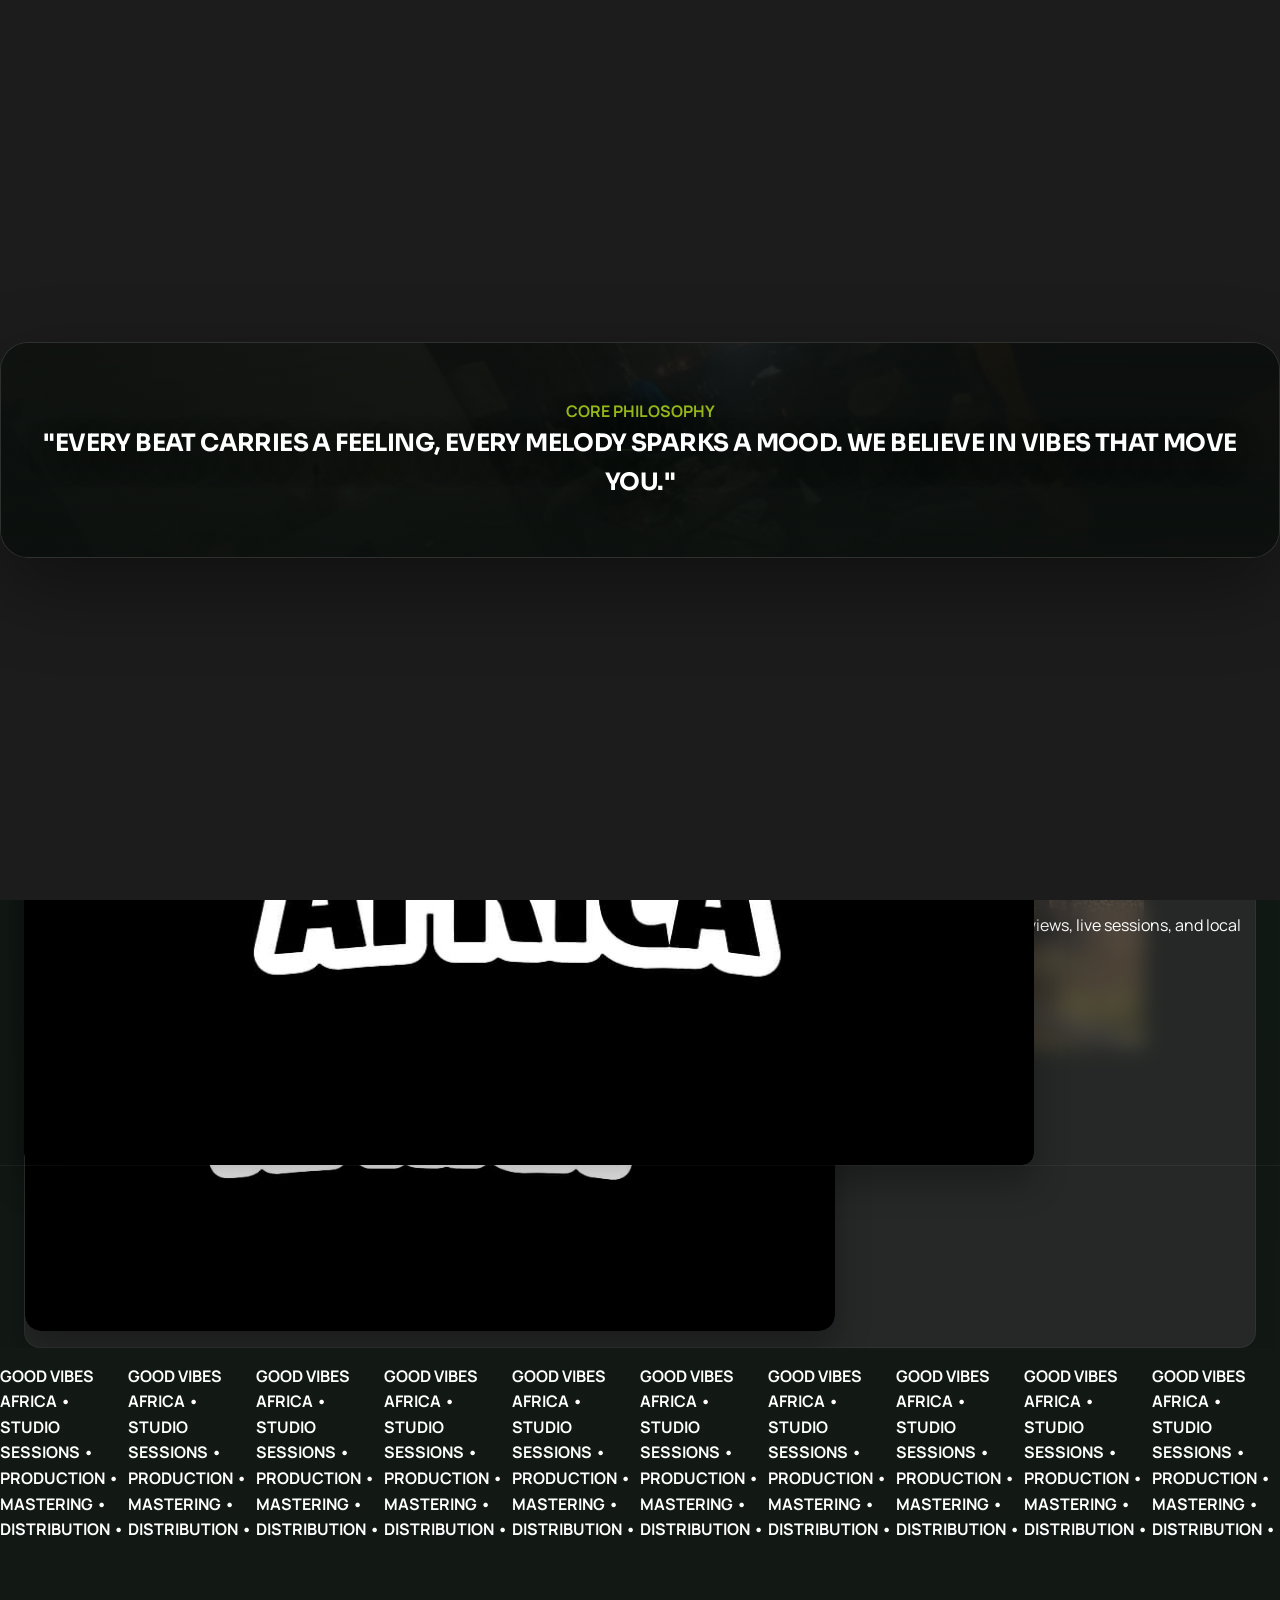
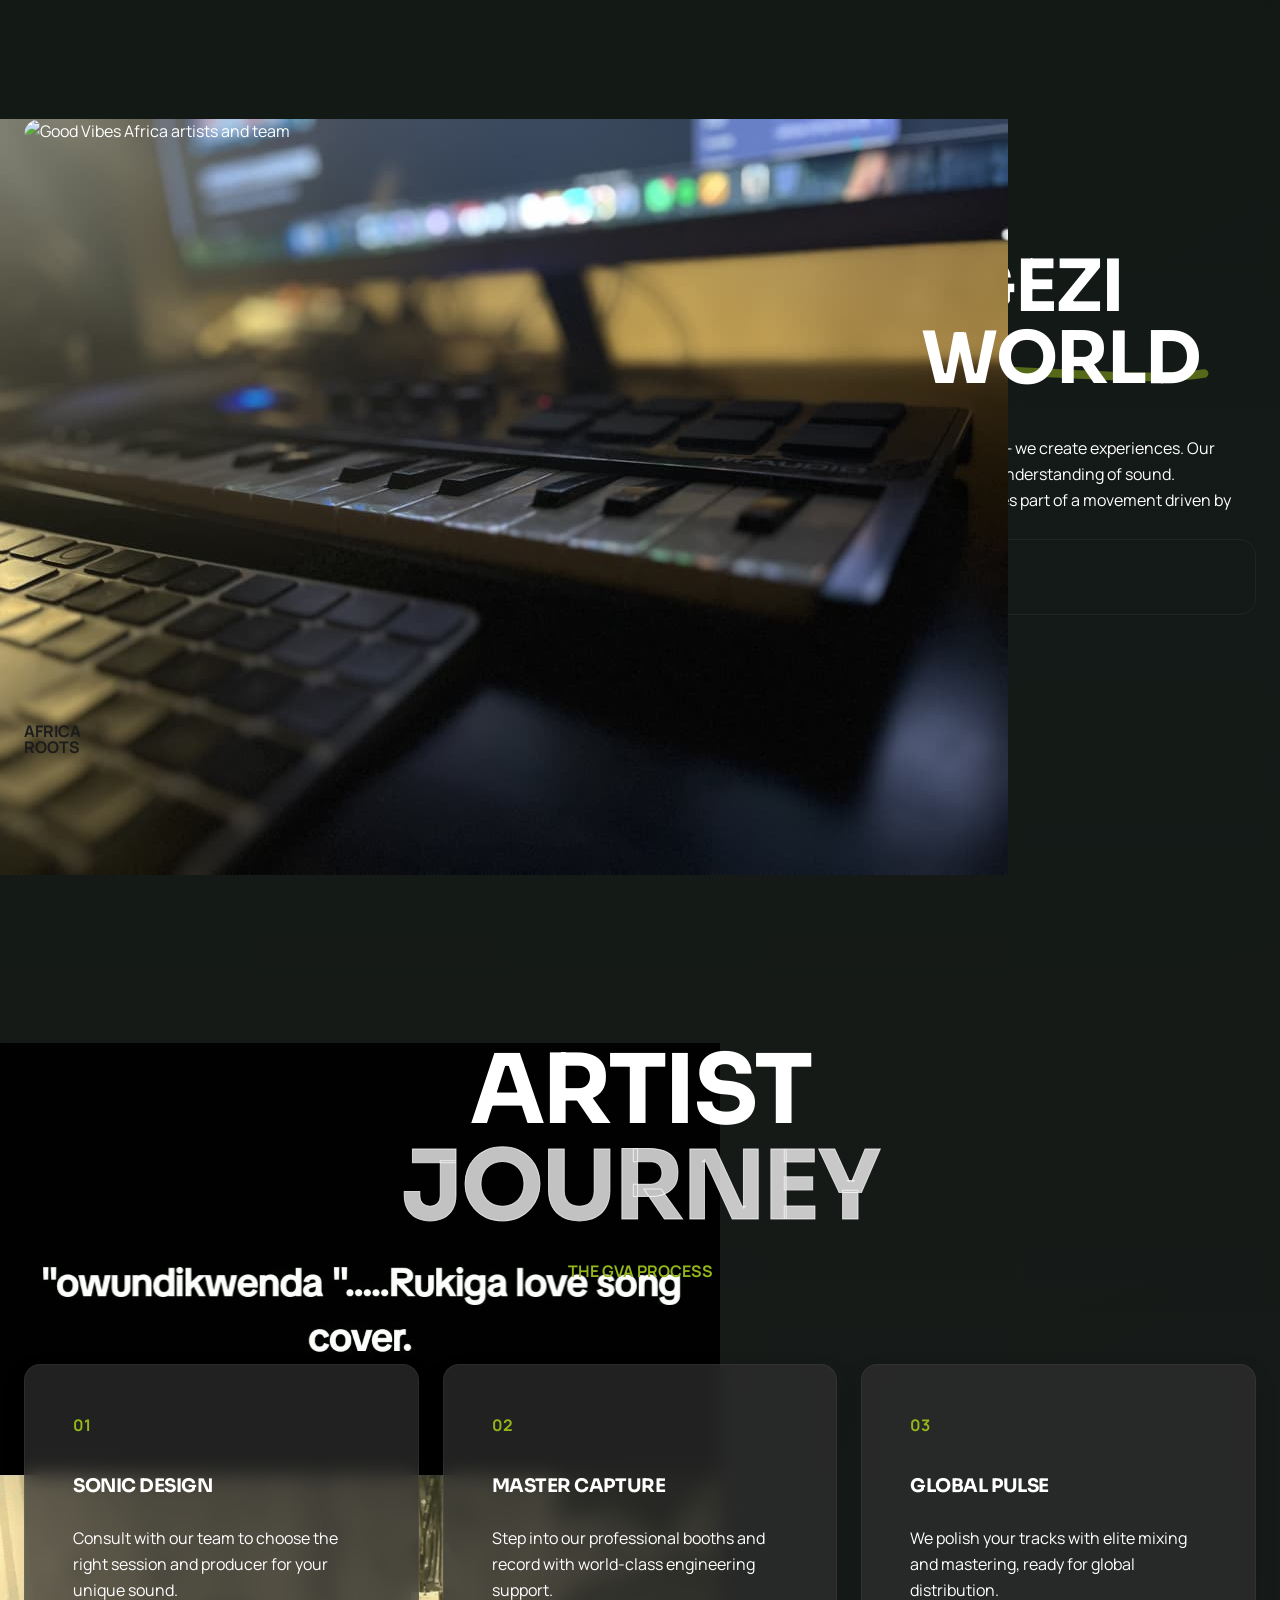
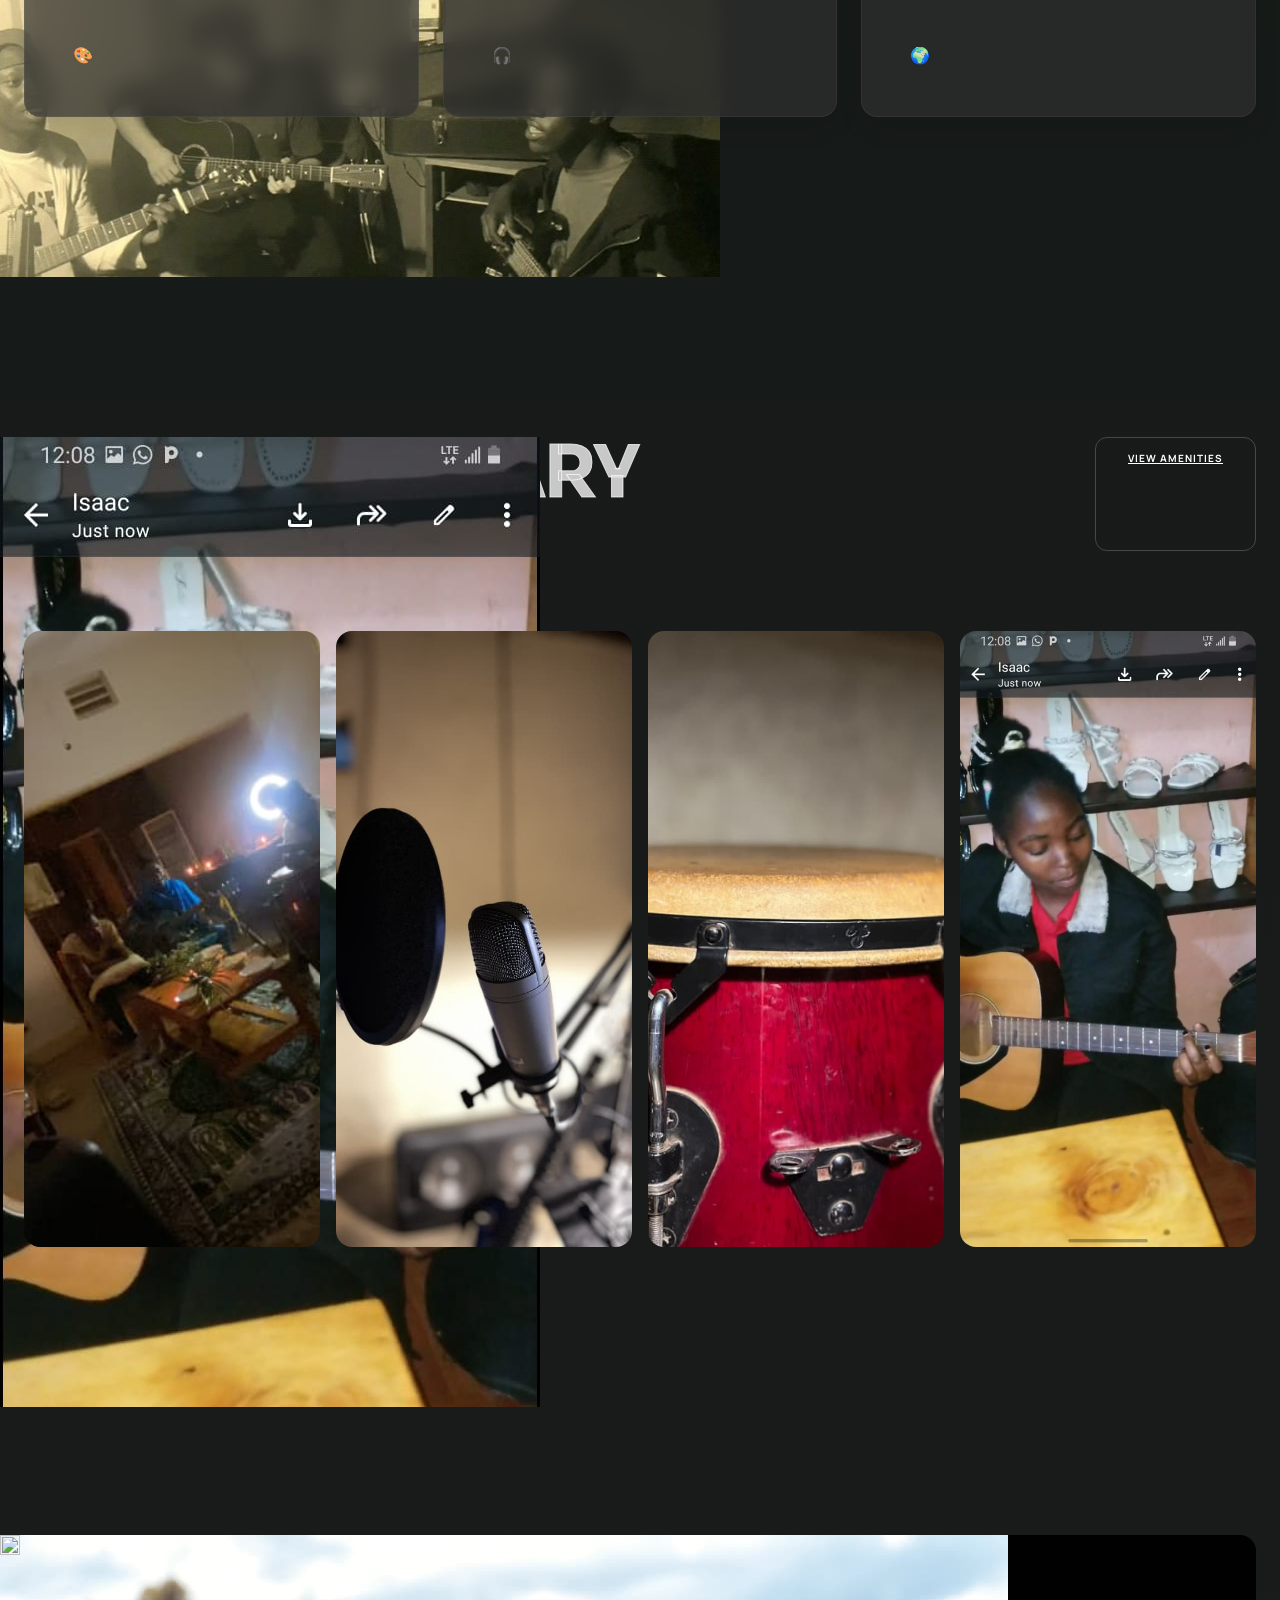
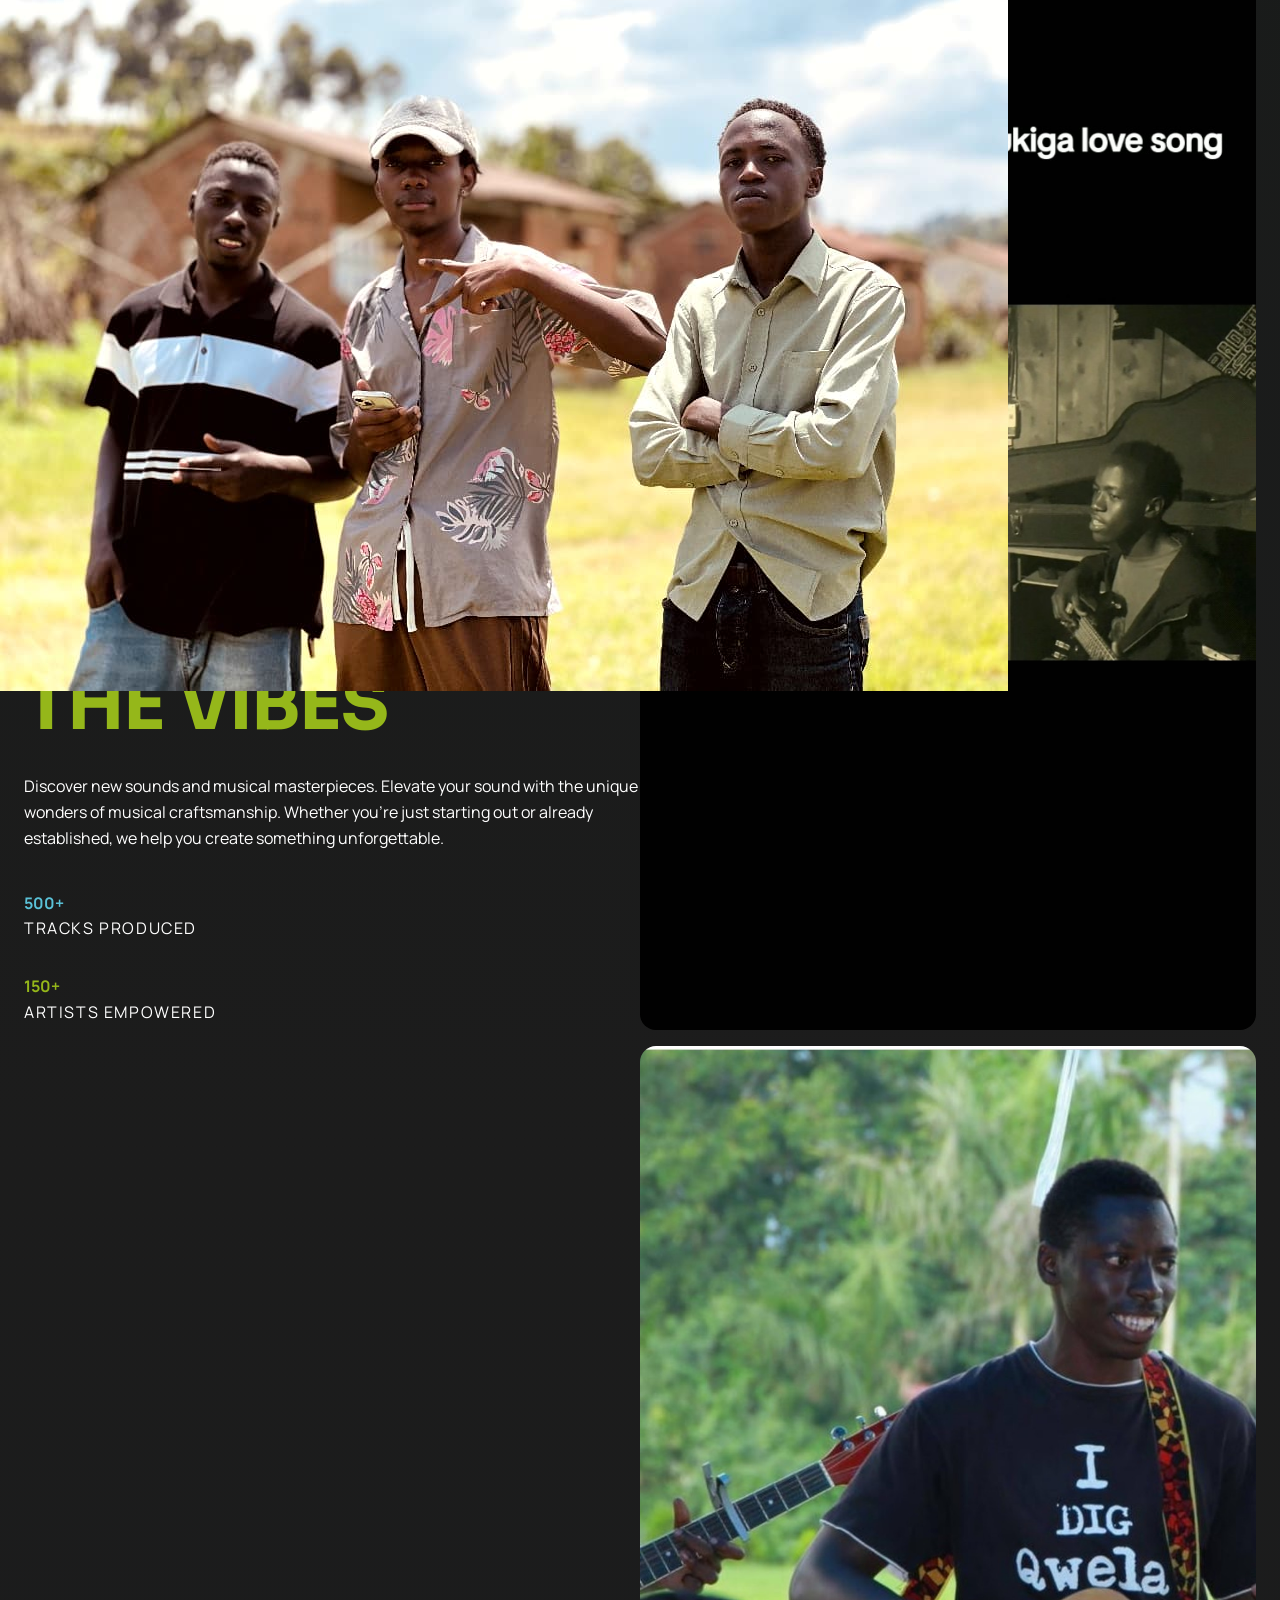
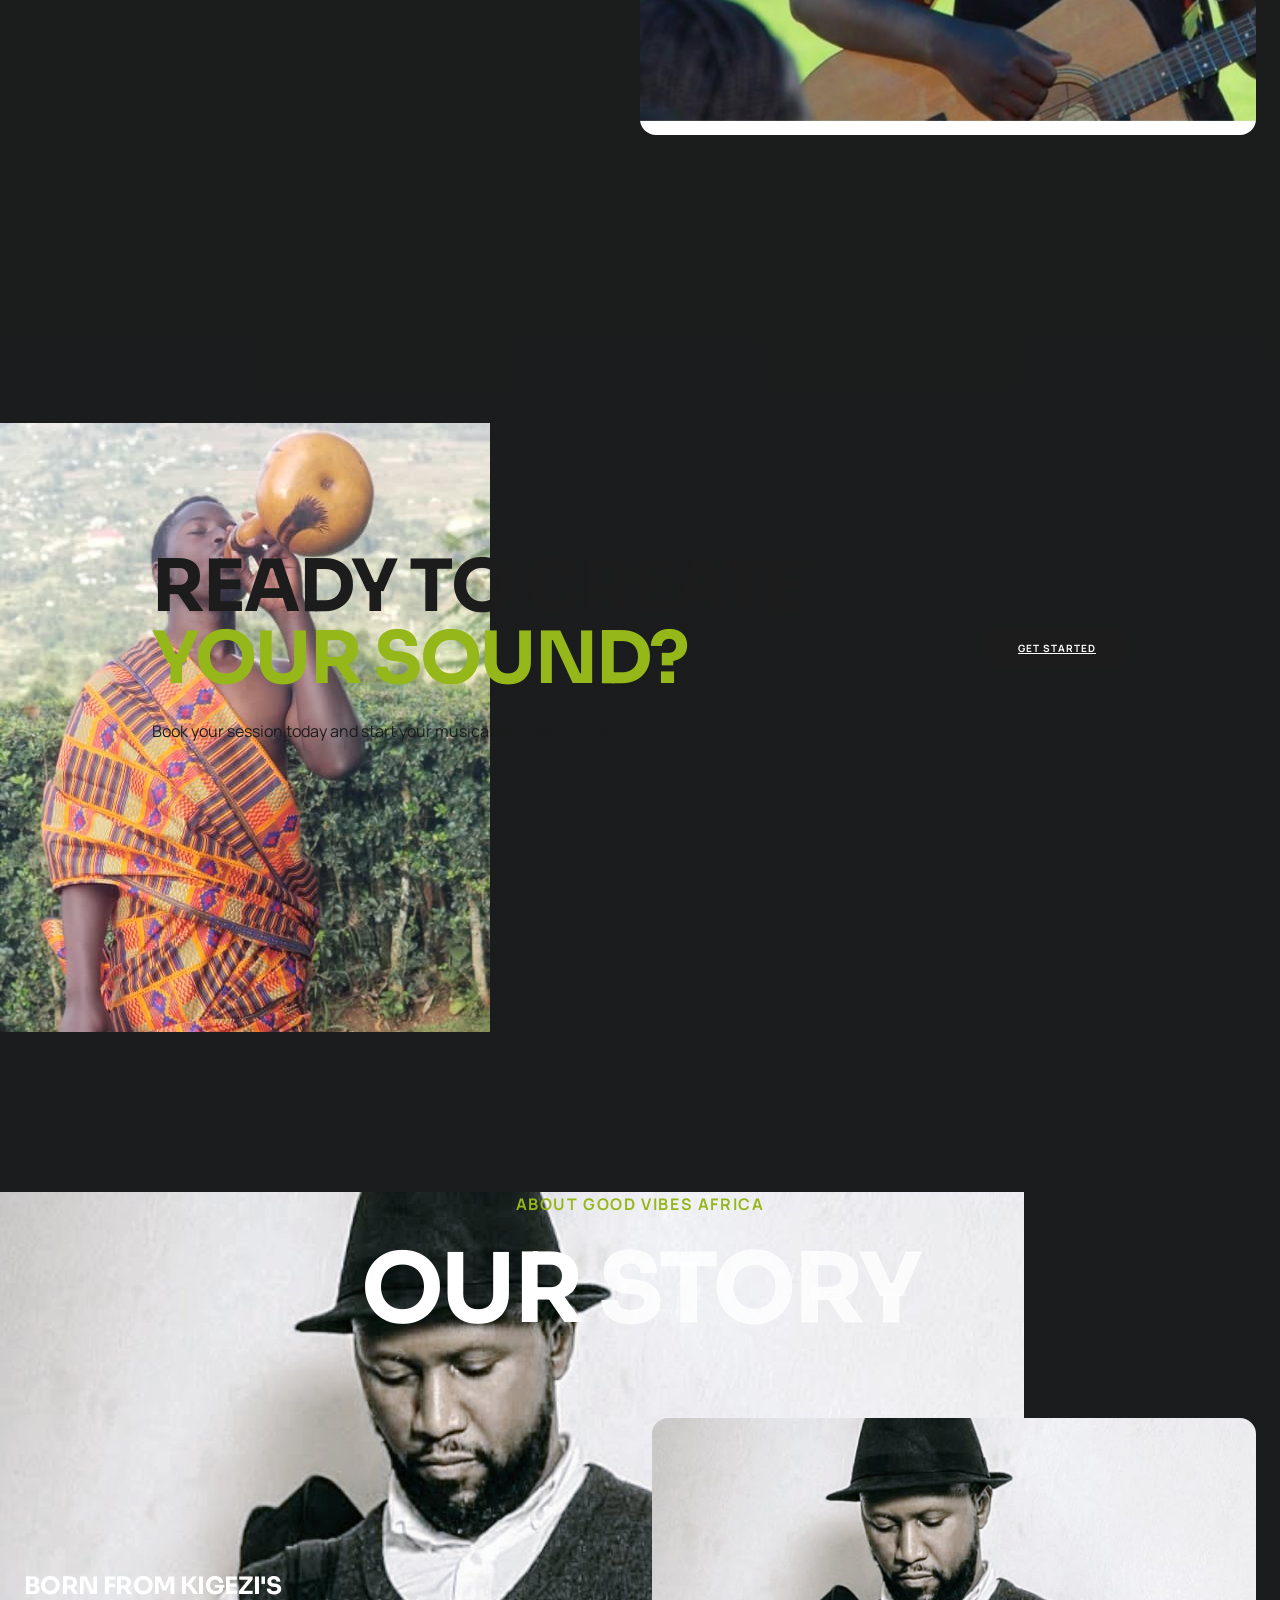
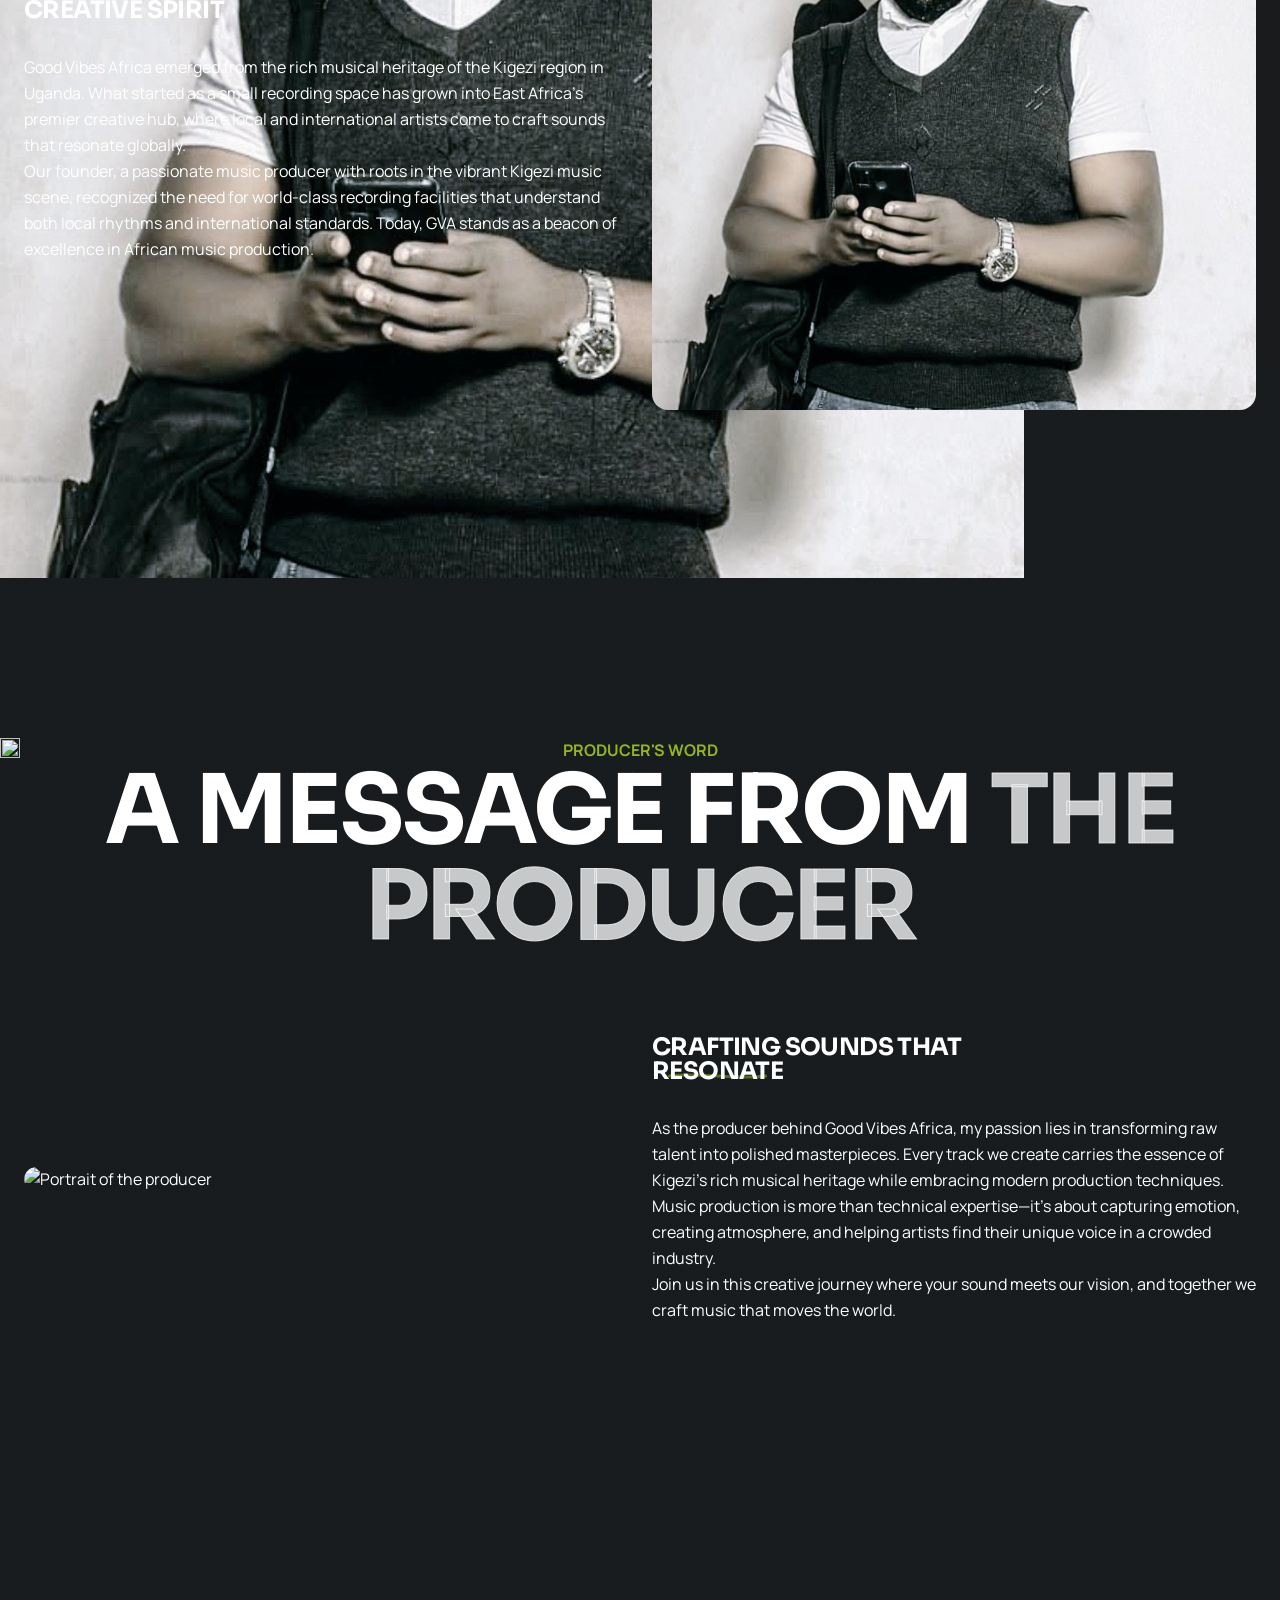
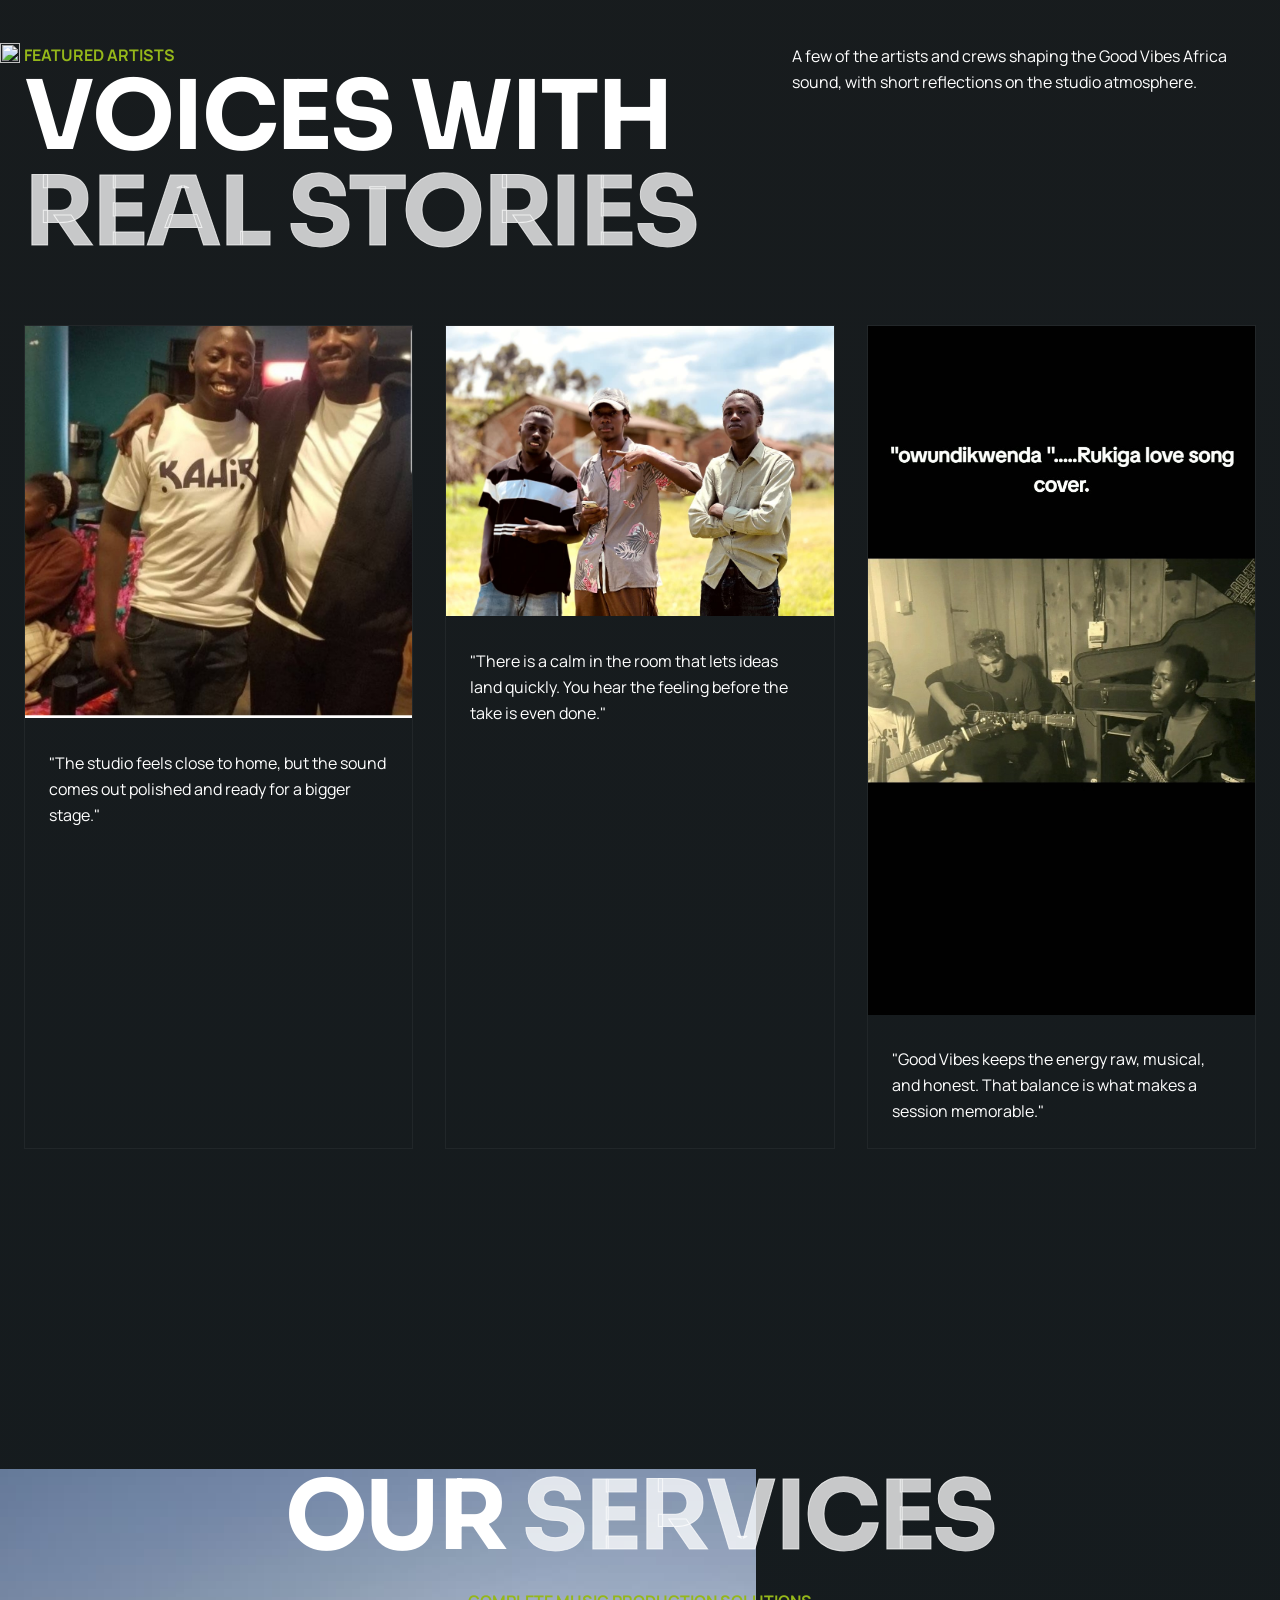
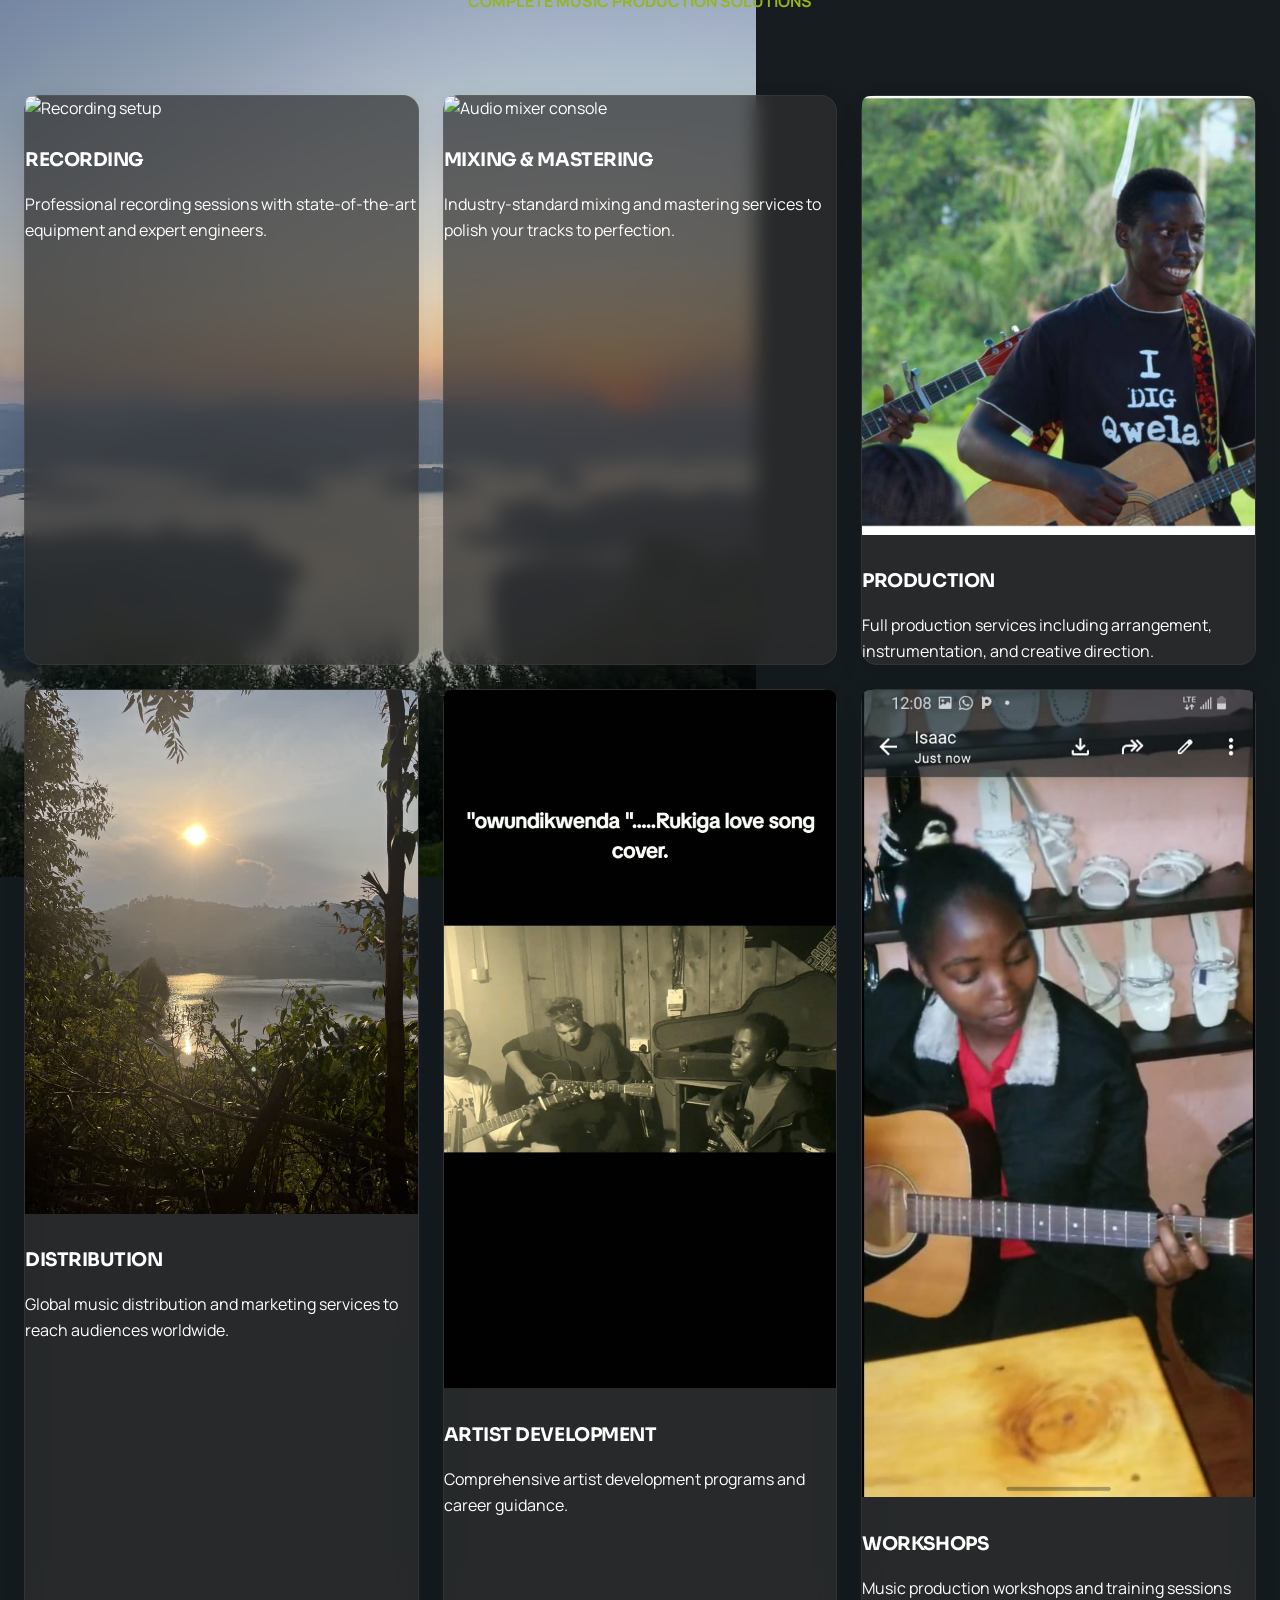
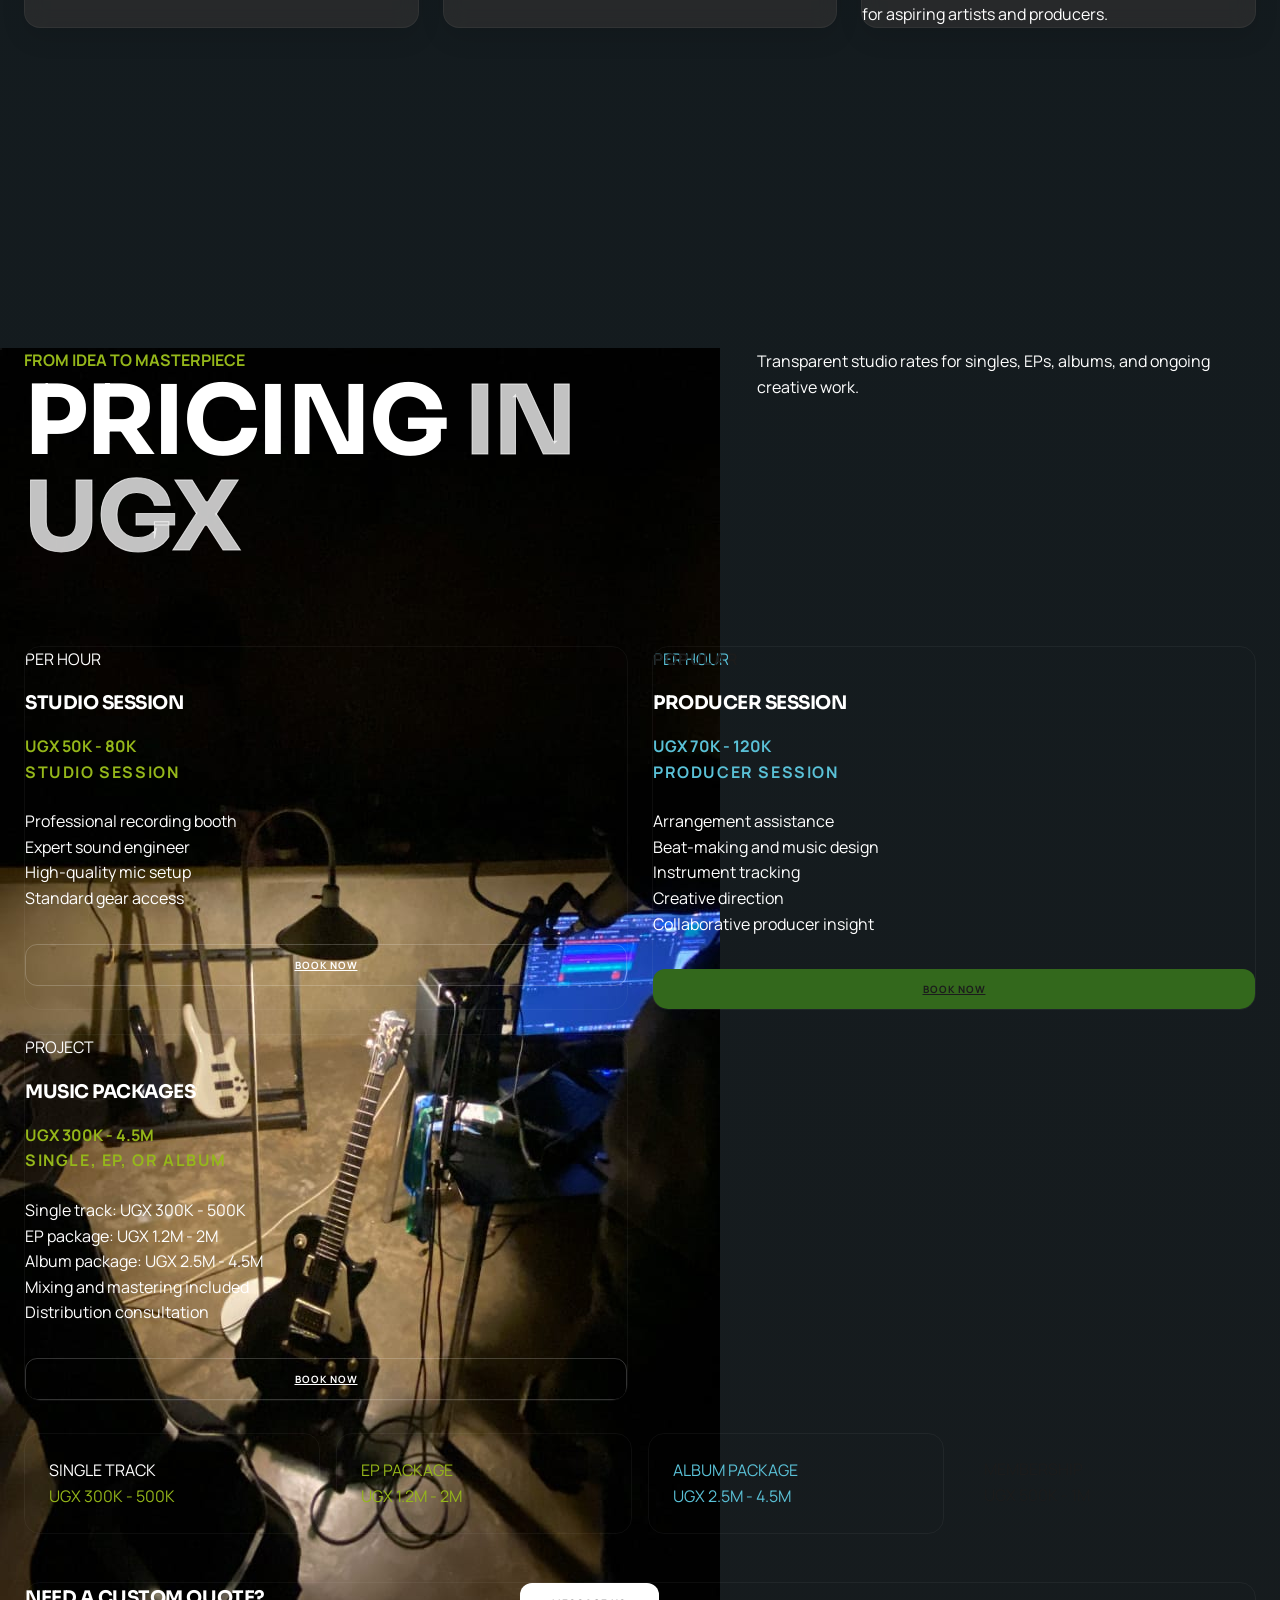
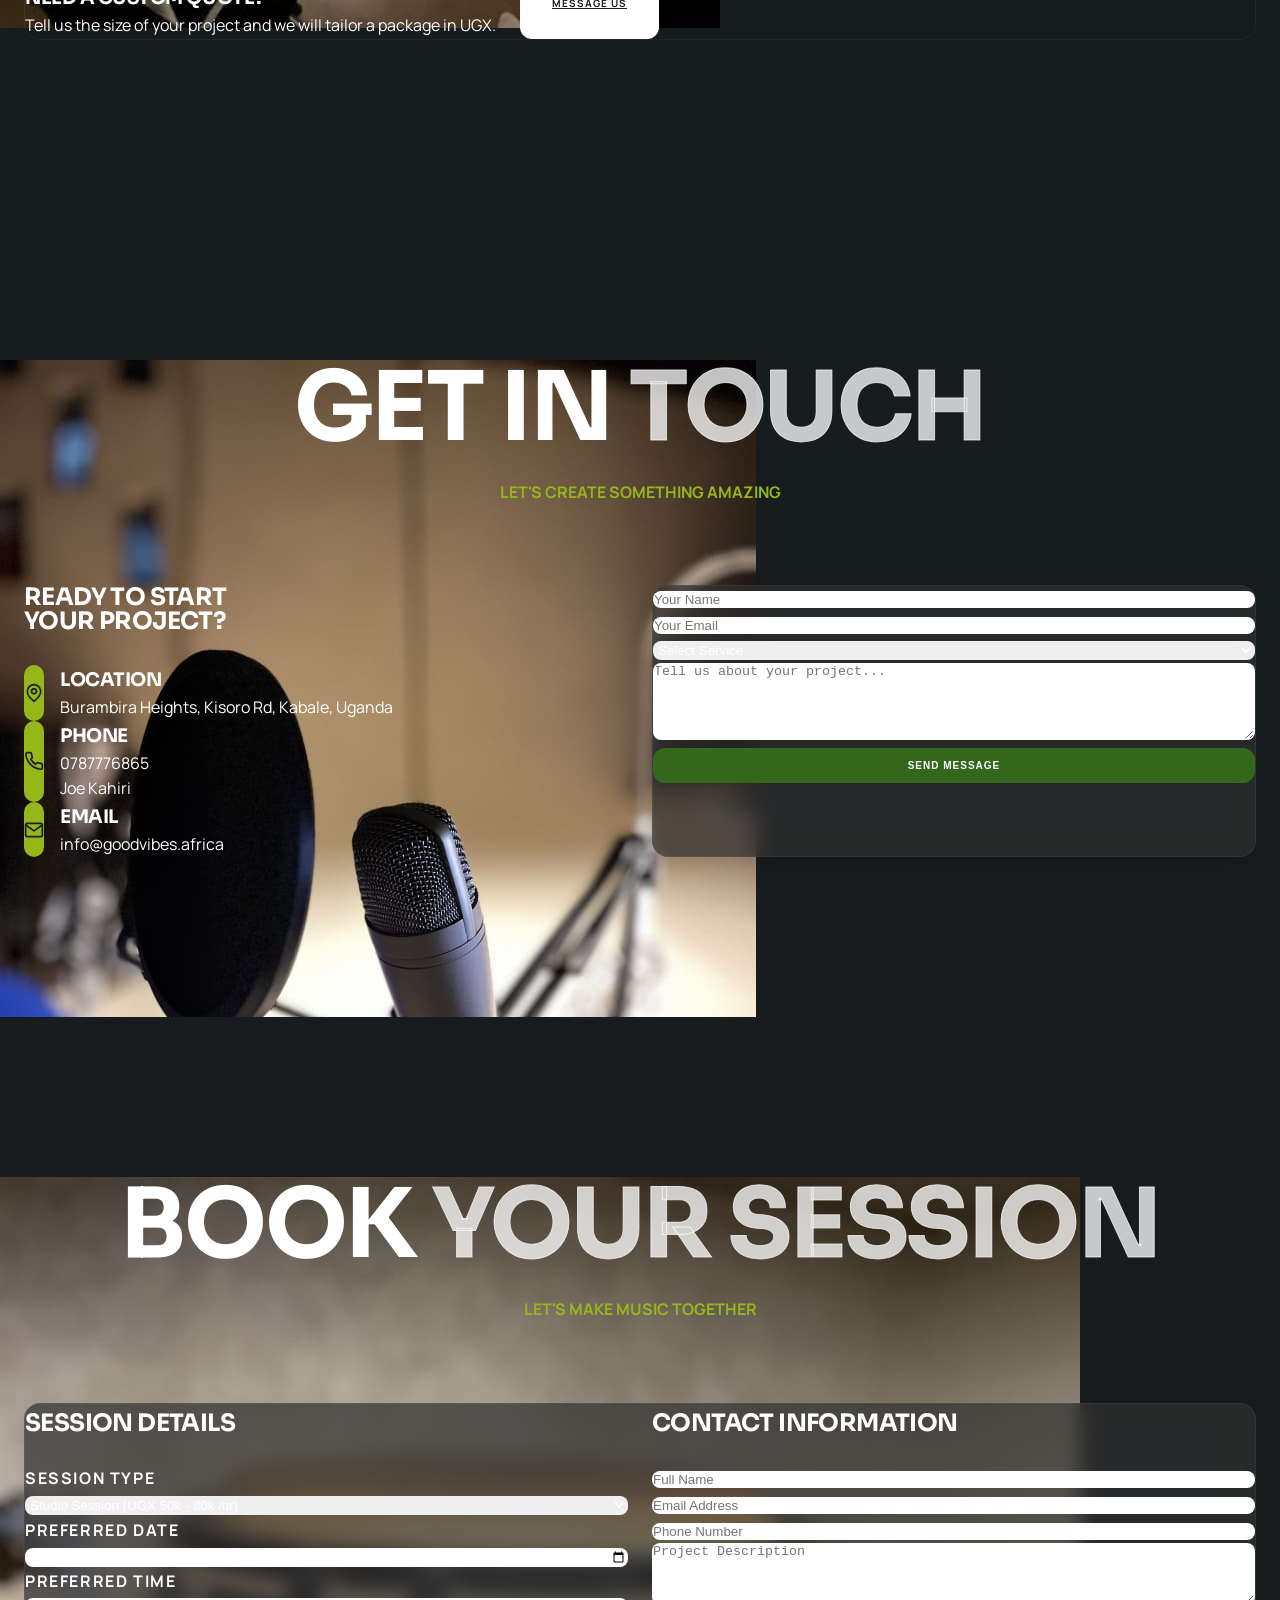
==== commit 30fea1d5: "Add files via upload" ====
--- a/index.html
+++ b/index.html
@@ -3,7 +3,7 @@
 <head>
     <meta charset="UTF-8">
     <meta name="viewport" content="width=device-width, initial-scale=1.0">
-    <title>Good Vibes Africa - Premier Creative Hub</title>
+    <title>Good Vibes Africa - Premier Creative Studio</title>
     <link rel="preconnect" href="https://fonts.googleapis.com">
     <link rel="preconnect" href="https://fonts.gstatic.com" crossorigin>
     <link href="https://fonts.googleapis.com/css2?family=Manrope:wght@400;500;600;700;800&family=Sora:wght@400;500;600;700;800&display=swap" rel="stylesheet">
@@ -30,16 +30,46 @@
     </script>
     <script src="https://cdn.tailwindcss.com"></script>
     <style>
-        :root {
-            --coal: #303030;
-            --brand-black: #1C1C1C;
-            --forest: #33681C;
-            --bloom: #95B71A;
-            --lake-blue: #5AC1D7;
-            --earth-blue: #165466;
-            --font-heading: "Sora", sans-serif;
-            --font-body: "Manrope", sans-serif;
-        }
+    :root {
+        --coal: #303030;
+        --brand-black: #1C1C1C;
+        --forest: #33681C;
+        --bloom: #95B71A;
+        --lake-blue: #5AC1D7;
+        --earth-blue: #165466;
+        --font-heading: "Sora", sans-serif;
+        --font-body: "Manrope", sans-serif;
+    }
+
+    /* Light theme variables */
+    [data-theme="light"] {
+        --coal: #F5F5F5;
+        --brand-black: #FFFFFF;
+        --forest: #4CAF50;
+        --bloom: #8BC34A;
+        --lake-blue: #03A9F4;
+        --earth-blue: #0277BD;
+    }
+
+    /* Theme toggle button */
+    .theme-toggle {
+        background: rgba(255, 255, 255, 0.1);
+        border: 1px solid rgba(255, 255, 255, 0.2);
+        color: white;
+        padding: 8px 12px;
+        border-radius: 8px;
+        cursor: pointer;
+        transition: all 0.3s ease;
+        font-size: 12px;
+        text-transform: uppercase;
+        letter-spacing: 0.05em;
+    }
+
+    [data-theme="light"] .theme-toggle {
+        background: rgba(0, 0, 0, 0.1);
+        border-color: rgba(0, 0, 0, 0.2);
+        color: #1C1C1C;
+    }
 
         * {
             margin: 0;
@@ -47,20 +77,31 @@
             box-sizing: border-box;
         }
 
-        body {
-            font-family: var(--font-body);
-            background-color: var(--brand-black);
-            background-image:
-                linear-gradient(180deg, rgba(12, 22, 18, 0.88) 0%, rgba(28, 28, 28, 0.96) 32%, rgba(19, 27, 31, 0.95) 68%, rgba(28, 28, 28, 1) 100%),
-                radial-gradient(circle at top left, rgba(149, 183, 26, 0.1), transparent 34%),
-                radial-gradient(circle at bottom right, rgba(90, 193, 215, 0.08), transparent 28%);
-            color: white;
-            line-height: 1.6;
-            font-size: 16px;
-            -webkit-font-smoothing: antialiased;
-            -moz-osx-font-smoothing: grayscale;
-            text-rendering: optimizeLegibility;
-        }
+    body {
+        font-family: var(--font-body);
+        background-color: var(--brand-black);
+        background-image:
+            linear-gradient(180deg, rgba(12, 22, 18, 0.88) 0%, rgba(28, 28, 28, 0.96) 32%, rgba(19, 27, 31, 0.95) 68%, rgba(28, 28, 28, 1) 100%),
+            radial-gradient(circle at top left, rgba(149, 183, 26, 0.1), transparent 34%),
+            radial-gradient(circle at bottom right, rgba(90, 193, 215, 0.08), transparent 28%);
+        color: white;
+        line-height: 1.6;
+        font-size: 16px;
+        -webkit-font-smoothing: antialiased;
+        -moz-osx-font-smoothing: grayscale;
+        text-rendering: optimizeLegibility;
+        transition: background-color 0.3s ease, color 0.3s ease;
+    }
+
+    /* Light theme body styles */
+    [data-theme="light"] body {
+        background-color: var(--brand-black);
+        background-image:
+            linear-gradient(180deg, rgba(255, 255, 255, 0.95) 0%, rgba(248, 248, 248, 0.98) 32%, rgba(240, 240, 240, 0.97) 68%, rgba(255, 255, 255, 1) 100%),
+            radial-gradient(circle at top left, rgba(139, 195, 74, 0.1), transparent 34%),
+            radial-gradient(circle at bottom right, rgba(3, 169, 244, 0.08), transparent 28%);
+        color: #1C1C1C;
+    }
 
         h1, h2, h3, h4, h5, h6 {
             font-family: var(--font-heading);
@@ -87,15 +128,21 @@
             background-clip: text;
         }
 
-        /* Glass Card Effect */
-        .glass-card {
-            background: rgba(48, 48, 48, 0.7);
-            backdrop-filter: blur(10px);
-            border: 1px solid rgba(255, 255, 255, 0.05);
-            box-shadow: 0 10px 25px rgba(0, 0, 0, 0.1);
-            border-radius: 16px;
-            transition: all 0.3s ease;
-        }
+    /* Glass Card Effect */
+    .glass-card {
+        background: rgba(48, 48, 48, 0.7);
+        backdrop-filter: blur(10px);
+        border: 1px solid rgba(255, 255, 255, 0.05);
+        box-shadow: 0 10px 25px rgba(0, 0, 0, 0.1);
+        border-radius: 16px;
+        transition: all 0.3s ease;
+    }
+
+    [data-theme="light"] .glass-card {
+        background: rgba(255, 255, 255, 0.7);
+        border-color: rgba(0, 0, 0, 0.05);
+        box-shadow: 0 10px 25px rgba(0, 0, 0, 0.05);
+    }
 
         /* Button Styles */
         .btn-primary {
@@ -853,11 +900,11 @@
                 <img src="assets/artists-collective.jpeg" alt="" class="intro-bg" />
                 <div class="intro-scrim"></div>
                 <div class="intro-content intro-copy text-center space-y-4">
-                    <span class="text-white/70 font-bold tracking-[0.3em] text-[10px] uppercase">Established in Kigezi</span>
-                    <h2 class="text-5xl md:text-8xl font-black tracking-tighter uppercase leading-none text-white">
-                        Kigezi's Premier <br />
-                        <span class="text-outline-white opacity-90">Creative</span> Hub
-                    </h2>
+                        <span class="text-white/70 font-bold tracking-[0.3em] text-[10px] uppercase">Established in Kigezi</span>
+                        <h2 class="text-5xl md:text-8xl font-black tracking-tighter uppercase leading-none text-white">
+                            Kigezi's Premier <br />
+                            <span class="text-outline-white opacity-90">Creative</span> Studio
+                        </h2>
                 </div>
             </div>
         </div>
@@ -931,9 +978,11 @@
             <div class="hidden md:flex items-center gap-8">
                 <a href="#home" class="text-xs uppercase tracking-widest font-bold transition-all relative py-1 hover:text-white text-white/50" onclick="navigateTo('home')">Home</a>
                 <a href="#about" class="text-xs uppercase tracking-widest font-bold transition-all relative py-1 hover:text-white text-white/50" onclick="navigateTo('about')">About</a>
+                <a href="#producer-word" class="text-xs uppercase tracking-widest font-bold transition-all relative py-1 hover:text-white text-white/50" onclick="navigateTo('producer-word')">Producer</a>
                 <a href="#services" class="text-xs uppercase tracking-widest font-bold transition-all relative py-1 hover:text-white text-white/50" onclick="navigateTo('services')">Services</a>
                 <a href="#pricing" class="text-xs uppercase tracking-widest font-bold transition-all relative py-1 hover:text-white text-white/50" onclick="navigateTo('pricing')">Pricing</a>
                 <a href="#contact" class="text-xs uppercase tracking-widest font-bold transition-all relative py-1 hover:text-white text-white/50" onclick="navigateTo('contact')">Contact</a>
+                <button id="theme-toggle" class="theme-toggle" onclick="toggleTheme()">🌙 Dark</button>
                 <a href="#booking" class="btn-accent py-2 px-6 ml-4" onclick="navigateTo('booking')">Book Now</a>
             </div>
 
@@ -968,6 +1017,7 @@
             <div class="flex flex-col gap-6">
                 <a href="#home" class="text-4xl uppercase tracking-tighter font-bold text-white" onclick="navigateTo('home')">Home</a>
                 <a href="#about" class="text-4xl uppercase tracking-tighter font-bold text-white" onclick="navigateTo('about')">About</a>
+                <a href="#producer-word" class="text-4xl uppercase tracking-tighter font-bold text-white" onclick="navigateTo('producer-word')">Producer</a>
                 <a href="#services" class="text-4xl uppercase tracking-tighter font-bold text-white" onclick="navigateTo('services')">Services</a>
                 <a href="#pricing" class="text-4xl uppercase tracking-tighter font-bold text-white" onclick="navigateTo('pricing')">Pricing</a>
                 <a href="#contact" class="text-4xl uppercase tracking-tighter font-bold text-white" onclick="navigateTo('contact')">Contact</a>
@@ -1007,9 +1057,9 @@
                 </div>
 
                 <div class="relative z-20 container text-center">
-                    <span class="text-bloom inline-block font-bold tracking-[0.4em] uppercase text-xs mb-8">
-                        Kigezi's Premier Creative Hub
-                    </span>
+                        <span class="text-bloom inline-block font-bold tracking-[0.4em] uppercase text-xs mb-8">
+                            Kigezi's Premier Creative Studio
+                        </span>
                     <h1 class="text-7xl md:text-[11rem] font-black mb-8 tracking-tighter leading-[0.8]">
                         <span class="block text-outline opacity-40">FEEL THE</span>
                         <span class="block text-gradient-bloom brush-accent">VIBES</span>
@@ -1126,8 +1176,11 @@
             </section>
 
             <!-- Artist Journey Section -->
-            <section class="py-40">
-                <div class="container">
+            <section class="py-40 relative overflow-hidden">
+                <div class="absolute inset-0 opacity-[0.02] pointer-events-none">
+                    <img src="assets/WhatsApp Image 2026-05-05 at 12.06.42 (3).jpeg" alt="" class="w-full h-full object-cover ambient-image" />
+                </div>
+                <div class="container relative z-10">
                     <div class="text-center mb-20">
                         <h2 class="text-5xl md:text-8xl mb-6 leading-none uppercase tracking-tighter">Artist <span class="text-outline block md:inline opacity-30">Journey</span></h2>
                         <p class="text-bloom tracking-[0.5em] uppercase text-xs font-bold">The GVA Process</p>
@@ -1159,6 +1212,9 @@
 
             <!-- Studio Gallery -->
             <section class="py-40 bg-coal/20 relative overflow-hidden">
+                <div class="absolute inset-0 opacity-[0.03] pointer-events-none">
+                    <img src="assets/WhatsApp Image 2026-05-05 at 12.08.58.jpeg" alt="" class="w-full h-full object-cover ambient-image" />
+                </div>
                 <div class="absolute inset-x-0 top-0 h-[2px] section-sheen"></div>
                 <div class="container">
                     <div class="flex flex-col md:flex-row justify-between items-end mb-20 gap-8">
@@ -1203,6 +1259,9 @@
             <!-- Featured Section -->
             <section class="py-32 relative overflow-hidden">
                 <div class="absolute top-0 right-0 w-1/2 h-full bg-forest/5 -skew-x-12 transform origin-top translate-x-32"></div>
+                <div class="absolute inset-0 opacity-[0.02] pointer-events-none">
+                    <img src="assets/WhatsApp Image 2026-05-05 at 12.11.53.jpeg" alt="" class="w-full h-full object-cover ambient-image" />
+                </div>
                 <div class="absolute inset-0 opacity-[0.07] pointer-events-none">
                     <img src="assets/outdoor-group.jpeg" alt="" class="w-full h-full object-cover ambient-image" />
                 </div>
@@ -1233,8 +1292,11 @@
             </section>
 
             <!-- CTA Section -->
-            <section class="py-40">
-                <div class="container">
+            <section class="py-40 relative overflow-hidden">
+                <div class="absolute inset-0 opacity-[0.03] pointer-events-none">
+                    <img src="assets/WhatsApp Image 2026-05-05 at 12.15.10.jpeg" alt="" class="w-full h-full object-cover ambient-image" />
+                </div>
+                <div class="container relative z-10">
                     <div class="bg-white p-16 md:p-32 flex flex-col md:flex-row items-center justify-between gap-16 relative overflow-hidden text-brand-black rounded-[2rem] md:rounded-[4rem] shadow-2xl">
                         <div class="absolute bottom-0 right-0 w-96 h-96 bg-bloom/10 -translate-x-12 translate-y-12 rounded-full"></div>
                         <div class="relative z-10 text-center md:text-left max-w-xl">
@@ -1282,6 +1344,40 @@
             </div>
         </section>
 
+        <!-- Producer's Word Section -->
+        <section id="producer-word" class="py-40 bg-coal/10 relative overflow-hidden">
+            <div class="absolute inset-0 opacity-[0.08] pointer-events-none">
+                <img src="assets/Producer.jpeg" alt="" class="w-full h-full object-cover ambient-image" />
+            </div>
+            <div class="container relative z-10">
+                <div class="text-center mb-20">
+                    <span class="text-bloom font-bold tracking-[0.5em] uppercase text-xs">Producer's Word</span>
+                    <h1 class="text-5xl md:text-8xl mb-10 leading-none tracking-tighter">A Message from <span class="text-outline opacity-30">the Producer</span></h1>
+                </div>
+                <div class="grid md:grid-cols-2 gap-20 items-center">
+                    <div>
+                        <img src="assets/Producer.jpeg" alt="Portrait of the producer" class="w-full rounded-2xl shadow-2xl object-cover aspect-[4/5]" />
+                    </div>
+                    <div>
+                        <h2 class="text-4xl md:text-6xl mb-8 leading-none tracking-tighter">Crafting Sounds that <br /><span class="brush-accent">Resonate</span></h2>
+                        <div class="space-y-6 text-white/70 leading-relaxed text-lg">
+                            <p>
+                                As the producer behind Good Vibes Africa, my passion lies in transforming raw talent into polished masterpieces.
+                                Every track we create carries the essence of Kigezi's rich musical heritage while embracing modern production techniques.
+                            </p>
+                            <p>
+                                Music production is more than technical expertise—it's about capturing emotion, creating atmosphere,
+                                and helping artists find their unique voice in a crowded industry.
+                            </p>
+                            <p>
+                                Join us in this creative journey where your sound meets our vision, and together we craft music that moves the world.
+                            </p>
+                        </div>
+                    </div>
+                </div>
+            </div>
+        </section>
+
         <!-- Featured Artists Section -->
         <section id="featured-artists" class="py-40 relative overflow-hidden">
             <div class="absolute inset-0 opacity-[0.08] pointer-events-none">
@@ -1355,40 +1451,55 @@
         </section>
 
         <!-- Services Section -->
-        <section id="services" class="py-40">
-            <div class="container">
+        <section id="services" class="py-40 relative overflow-hidden">
+            <div class="absolute inset-0 opacity-[0.05] pointer-events-none">
+                <img src="assets/WhatsApp Image 2026-05-05 at 12.03.57 (1).jpeg" alt="" class="w-full h-full object-cover ambient-image" />
+            </div>
+            <div class="container relative z-10">
                 <div class="text-center mb-20">
                     <h1 class="text-5xl md:text-8xl mb-6 leading-none tracking-tighter">Our <span class="text-outline opacity-30">Services</span></h1>
                     <p class="text-bloom tracking-[0.5em] uppercase text-xs font-bold">Complete Music Production Solutions</p>
                 </div>
                 <div class="grid md:grid-cols-3 gap-12">
                     <div class="glass-card p-8 hover-glow">
-                        <div class="text-5xl mb-6">🎵</div>
+                        <div class="w-16 h-16 mb-6 rounded-lg overflow-hidden">
+                            <img src="assets/recording.jpeg" alt="Recording setup" class="w-full h-full object-cover" />
+                        </div>
                         <h3 class="text-2xl font-bold mb-4 uppercase tracking-tighter">Recording</h3>
                         <p class="text-white/60 leading-relaxed">Professional recording sessions with state-of-the-art equipment and expert engineers.</p>
                     </div>
                     <div class="glass-card p-8 hover-glow">
-                        <div class="text-5xl mb-6">🎛️</div>
+                        <div class="w-16 h-16 mb-6 rounded-lg overflow-hidden">
+                            <img src="assets/mixer.jpeg" alt="Audio mixer console" class="w-full h-full object-cover" />
+                        </div>
                         <h3 class="text-2xl font-bold mb-4 uppercase tracking-tighter">Mixing & Mastering</h3>
                         <p class="text-white/60 leading-relaxed">Industry-standard mixing and mastering services to polish your tracks to perfection.</p>
                     </div>
                     <div class="glass-card p-8 hover-glow">
-                        <div class="text-5xl mb-6">🎨</div>
+                        <div class="w-16 h-16 mb-6 rounded-lg overflow-hidden">
+                            <img src="assets/drum-detail.jpeg" alt="Drum kit detail" class="w-full h-full object-cover" />
+                        </div>
                         <h3 class="text-2xl font-bold mb-4 uppercase tracking-tighter">Production</h3>
                         <p class="text-white/60 leading-relaxed">Full production services including arrangement, instrumentation, and creative direction.</p>
                     </div>
                     <div class="glass-card p-8 hover-glow">
-                        <div class="text-5xl mb-6">🌍</div>
+                        <div class="w-16 h-16 mb-6 rounded-lg overflow-hidden">
+                            <img src="assets/WhatsApp Image 2026-05-05 at 12.03.57 (3).jpeg" alt="Global distribution network" class="w-full h-full object-cover" />
+                        </div>
                         <h3 class="text-2xl font-bold mb-4 uppercase tracking-tighter">Distribution</h3>
                         <p class="text-white/60 leading-relaxed">Global music distribution and marketing services to reach audiences worldwide.</p>
                     </div>
                     <div class="glass-card p-8 hover-glow">
-                        <div class="text-5xl mb-6">🎤</div>
+                        <div class="w-16 h-16 mb-6 rounded-lg overflow-hidden">
+                            <img src="assets/performer-qwela.jpeg" alt="Artist performing" class="w-full h-full object-cover" />
+                        </div>
                         <h3 class="text-2xl font-bold mb-4 uppercase tracking-tighter">Artist Development</h3>
                         <p class="text-white/60 leading-relaxed">Comprehensive artist development programs and career guidance.</p>
                     </div>
                     <div class="glass-card p-8 hover-glow">
-                        <div class="text-5xl mb-6">📚</div>
+                        <div class="w-16 h-16 mb-6 rounded-lg overflow-hidden">
+                            <img src="assets/session-duo.jpeg" alt="Collaborative workshop session" class="w-full h-full object-cover" />
+                        </div>
                         <h3 class="text-2xl font-bold mb-4 uppercase tracking-tighter">Workshops</h3>
                         <p class="text-white/60 leading-relaxed">Music production workshops and training sessions for aspiring artists and producers.</p>
                     </div>
@@ -1399,6 +1510,9 @@
         <!-- Pricing Section -->
         <section id="pricing" class="py-40 bg-coal/10 relative overflow-hidden">
             <div class="absolute inset-0 pattern-bg opacity-10 pointer-events-none"></div>
+            <div class="absolute inset-0 opacity-[0.03] pointer-events-none">
+                <img src="assets/WhatsApp Image 2026-05-05 at 12.03.56 (2).jpeg" alt="" class="w-full h-full object-cover ambient-image" />
+            </div>
             <div class="absolute top-20 right-[-10%] w-[420px] h-[420px] border border-bloom/10 rounded-full pointer-events-none"></div>
             <div class="absolute bottom-20 left-[-8%] w-[320px] h-[320px] border border-lake-blue/10 rounded-full pointer-events-none"></div>
             <div class="container relative z-10">
@@ -1486,8 +1600,11 @@
         </section>
 
         <!-- Contact Section -->
-        <section id="contact" class="py-40">
-            <div class="container">
+        <section id="contact" class="py-40 relative overflow-hidden">
+            <div class="absolute inset-0 opacity-[0.04] pointer-events-none">
+                <img src="assets/WhatsApp Image 2026-05-05 at 12.03.55 (2).jpeg" alt="" class="w-full h-full object-cover ambient-image" />
+            </div>
+            <div class="container relative z-10">
                 <div class="text-center mb-20">
                     <h1 class="text-5xl md:text-8xl mb-6 leading-none tracking-tighter">Get In <span class="text-outline opacity-30">Touch</span></h1>
                     <p class="text-bloom tracking-[0.5em] uppercase text-xs font-bold">Let's Create Something Amazing</p>
@@ -1562,8 +1679,11 @@
         </section>
 
         <!-- Booking Section -->
-        <section id="booking" class="py-40 bg-coal/10">
-            <div class="container">
+        <section id="booking" class="py-40 bg-coal/10 relative overflow-hidden">
+            <div class="absolute inset-0 opacity-[0.03] pointer-events-none">
+                <img src="assets/WhatsApp Image 2026-05-05 at 12.06.42 (1).jpeg" alt="" class="w-full h-full object-cover ambient-image" />
+            </div>
+            <div class="container relative z-10">
                 <div class="text-center mb-20">
                     <h1 class="text-5xl md:text-8xl mb-6 leading-none tracking-tighter">Book <span class="text-outline opacity-30">Your Session</span></h1>
                     <p class="text-bloom tracking-[0.5em] uppercase text-xs font-bold">Let's Make Music Together</p>
@@ -1742,7 +1862,7 @@
                         <svg width="16" height="16" viewBox="0 0 24 24" fill="none" stroke="currentColor" stroke-width="2" stroke-linecap="round" stroke-linejoin="round" class="text-bloom shrink-0">
                             <path d="M22 16.92v3a2 2 0 0 1-2.18 2 19.79 19.79 0 0 1-8.63-3.07 19.5 19.5 0 0 1-6-6 19.79 19.79 0 0 1-3.07-8.67A2 2 0 0 1 4.11 2h3a2 2 0 0 1 2 1.72 12.84 12.84 0 0 0 .7 2.81 2 2 0 0 1-.45 2.11L8.09 9.91a16 16 0 0 0 6 6l1.27-1.27a2 2 0 0 1 2.11-.45 12.84 12.84 0 0 0 2.81.7A2 2 0 0 1 22 16.92z"/>
                         </svg>
-                        <span>+256 __________</span>
+                        <span>+971 508522354</span>
                     </li>
                     <li class="flex items-center gap-3">
                         <svg width="16" height="16" viewBox="0 0 24 24" fill="none" stroke="currentColor" stroke-width="2" stroke-linecap="round" stroke-linejoin="round" class="text-bloom shrink-0">
@@ -1910,7 +2030,7 @@
         }
 
         function sendWhatsAppMessage(message) {
-            window.location.href = `https://wa.me/256784454991?text=${encodeURIComponent(message)}`;
+            window.location.href = `https://wa.me/971508522354?text=${encodeURIComponent(message)}`;
         }
 
         function navigateTo(sectionId) {
@@ -1928,6 +2048,23 @@
         function toggleMobileMenu() {
             const mobileMenu = document.getElementById('mobile-menu');
             mobileMenu.classList.toggle('open');
+        }
+
+        function toggleTheme() {
+            const html = document.documentElement;
+            const themeToggle = document.getElementById('theme-toggle');
+            const currentTheme = html.getAttribute('data-theme');
+
+            if (currentTheme === 'light') {
+                html.removeAttribute('data-theme');
+                themeToggle.textContent = '🌙 Dark';
+            } else {
+                html.setAttribute('data-theme', 'light');
+                themeToggle.textContent = '☀️ Light';
+            }
+
+            // Save theme preference to localStorage
+            localStorage.setItem('theme', html.getAttribute('data-theme') || 'dark');
         }
 
         function scrollToTop() {
@@ -1980,6 +2117,16 @@
 
         // Initialize
         document.addEventListener('DOMContentLoaded', function() {
+            // Load saved theme
+            const savedTheme = localStorage.getItem('theme');
+            const themeToggle = document.getElementById('theme-toggle');
+            if (savedTheme === 'light') {
+                document.documentElement.setAttribute('data-theme', 'light');
+                themeToggle.textContent = '☀️ Light';
+            } else {
+                themeToggle.textContent = '🌙 Dark';
+            }
+
             runIntroSequence();
             window.addEventListener('scroll', handleScroll);
 
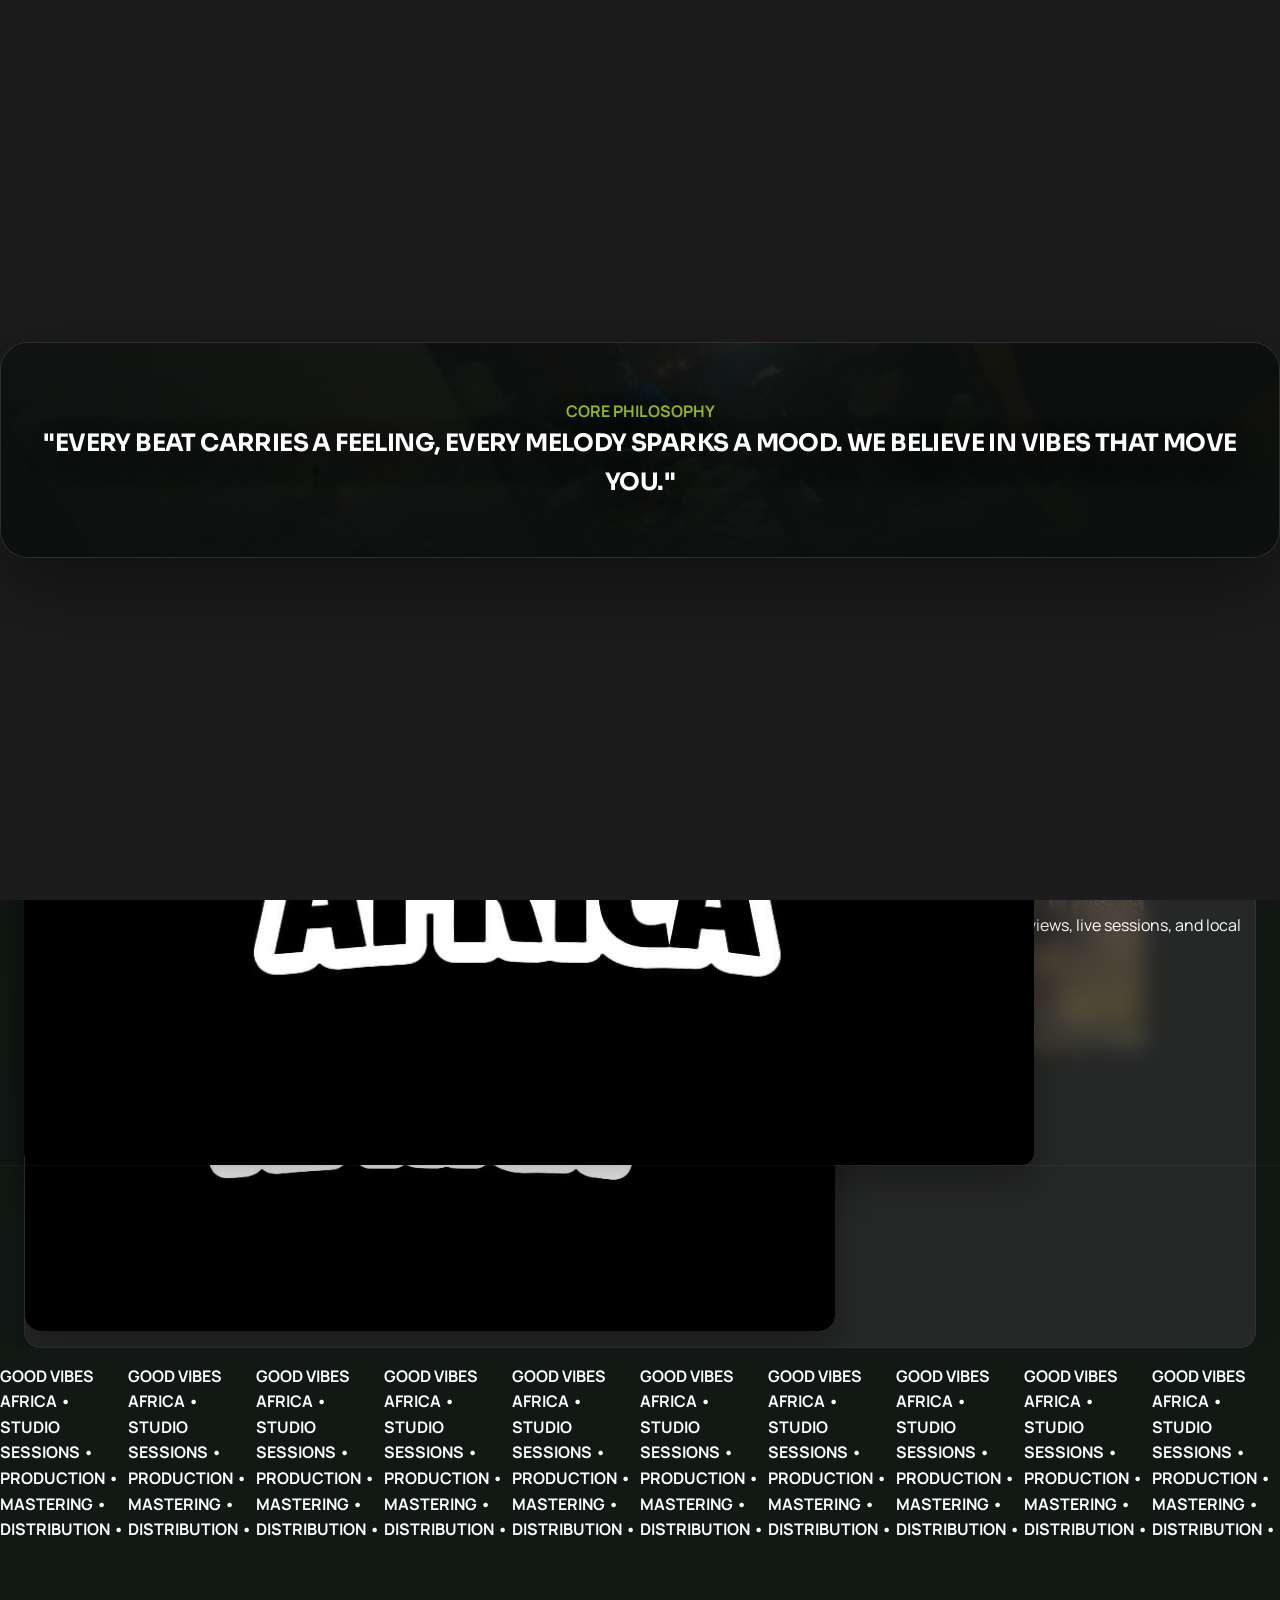
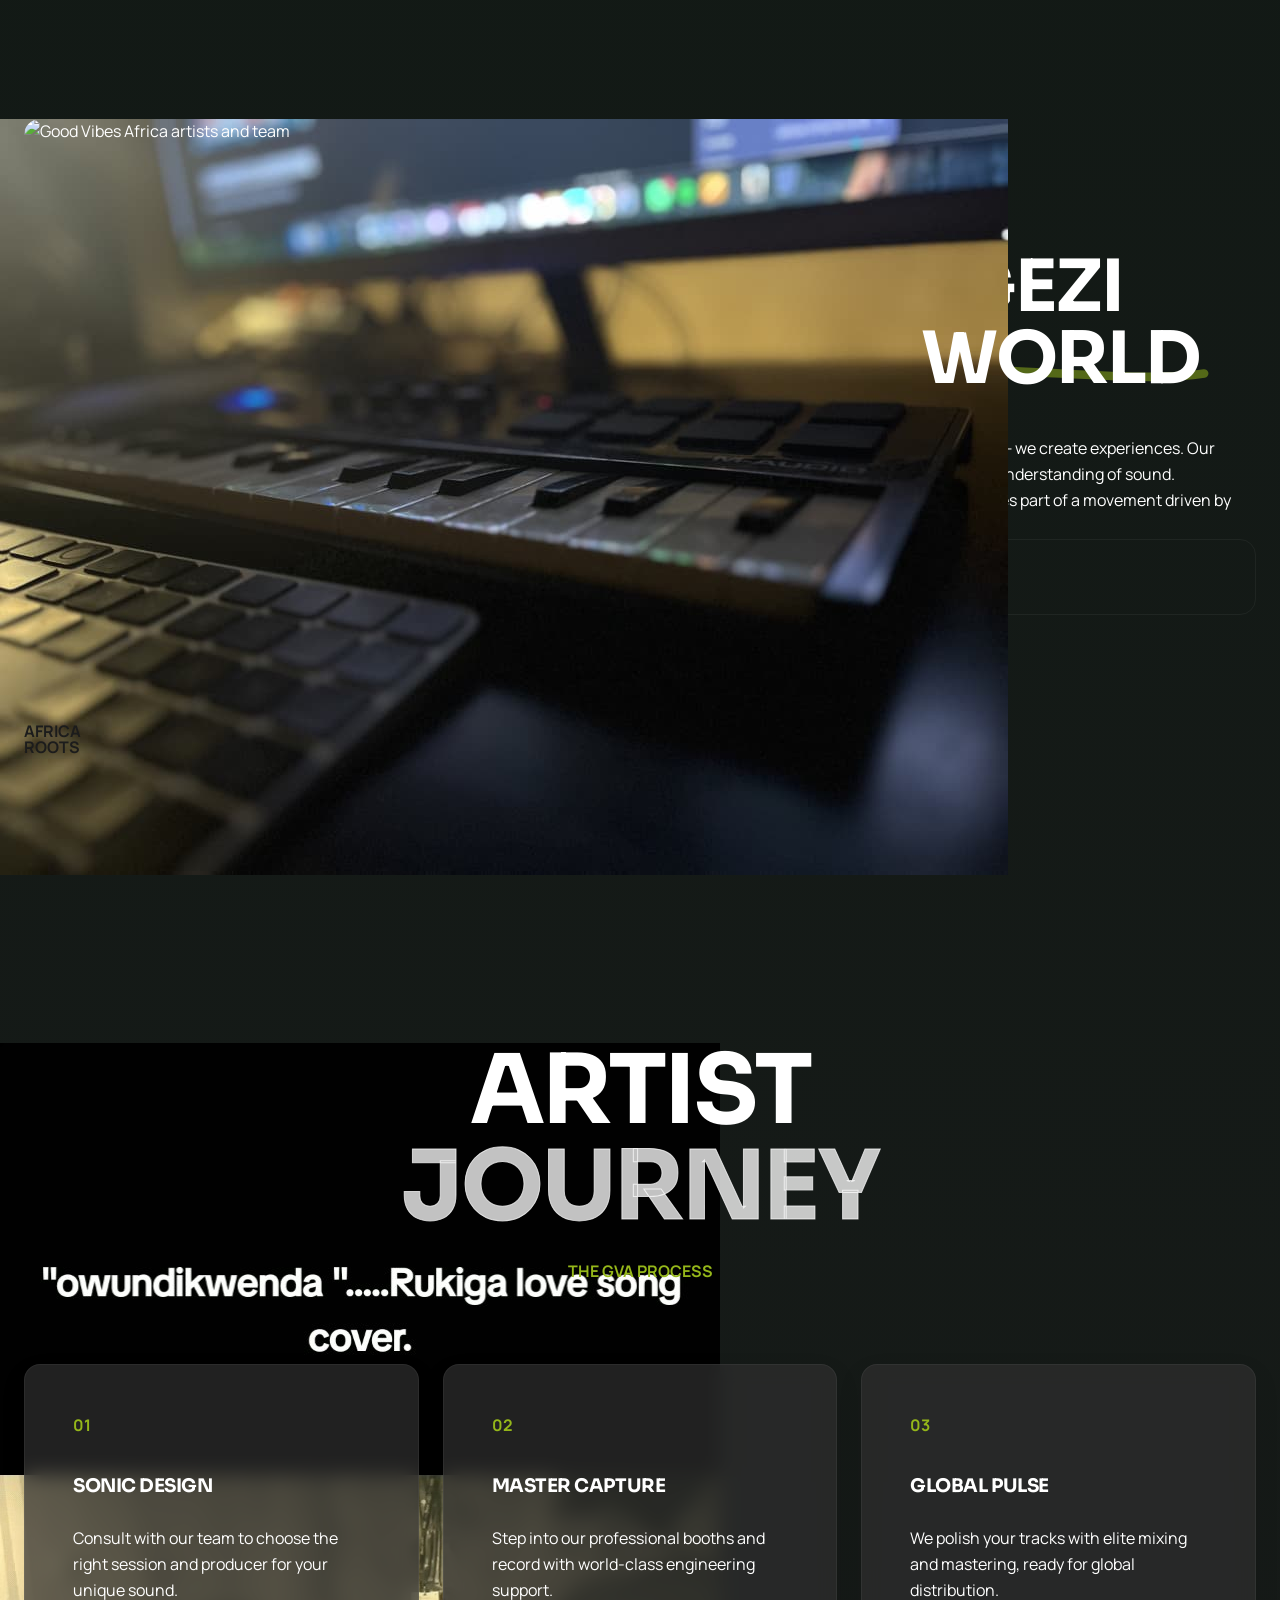
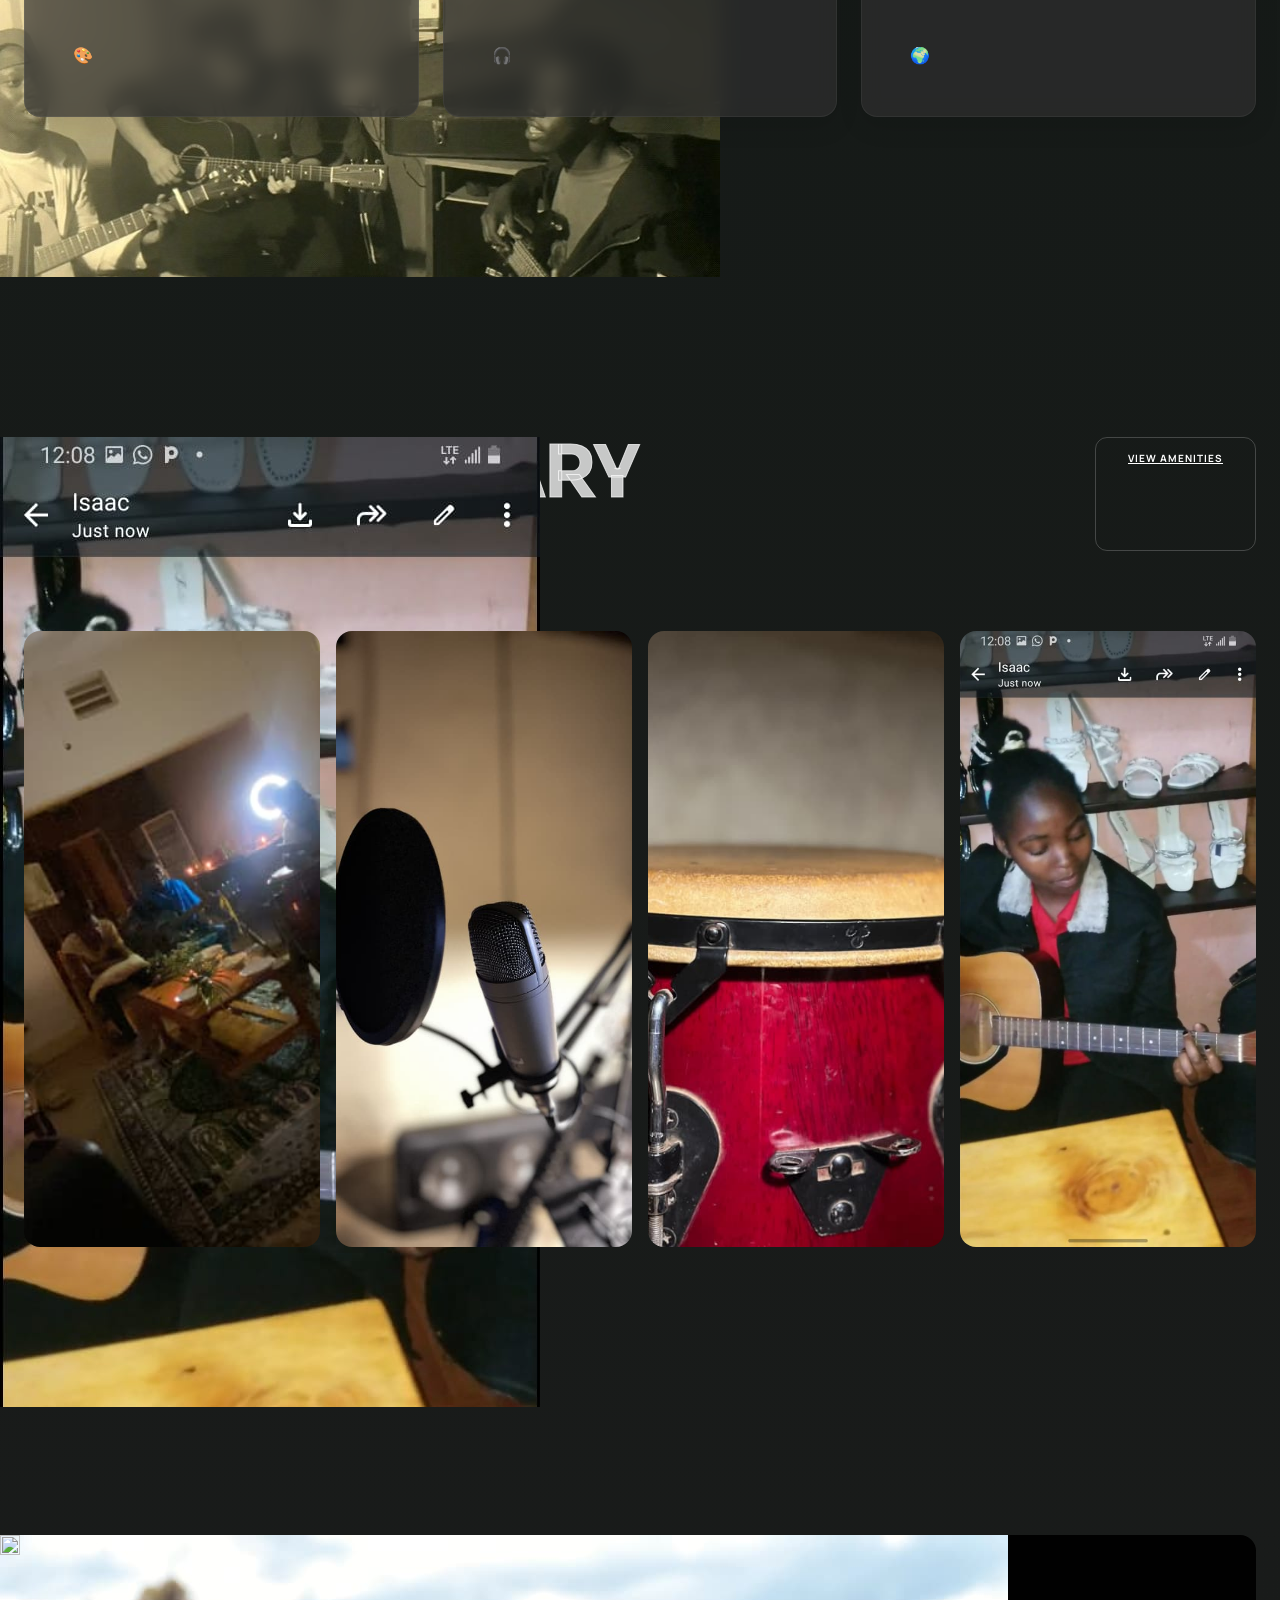
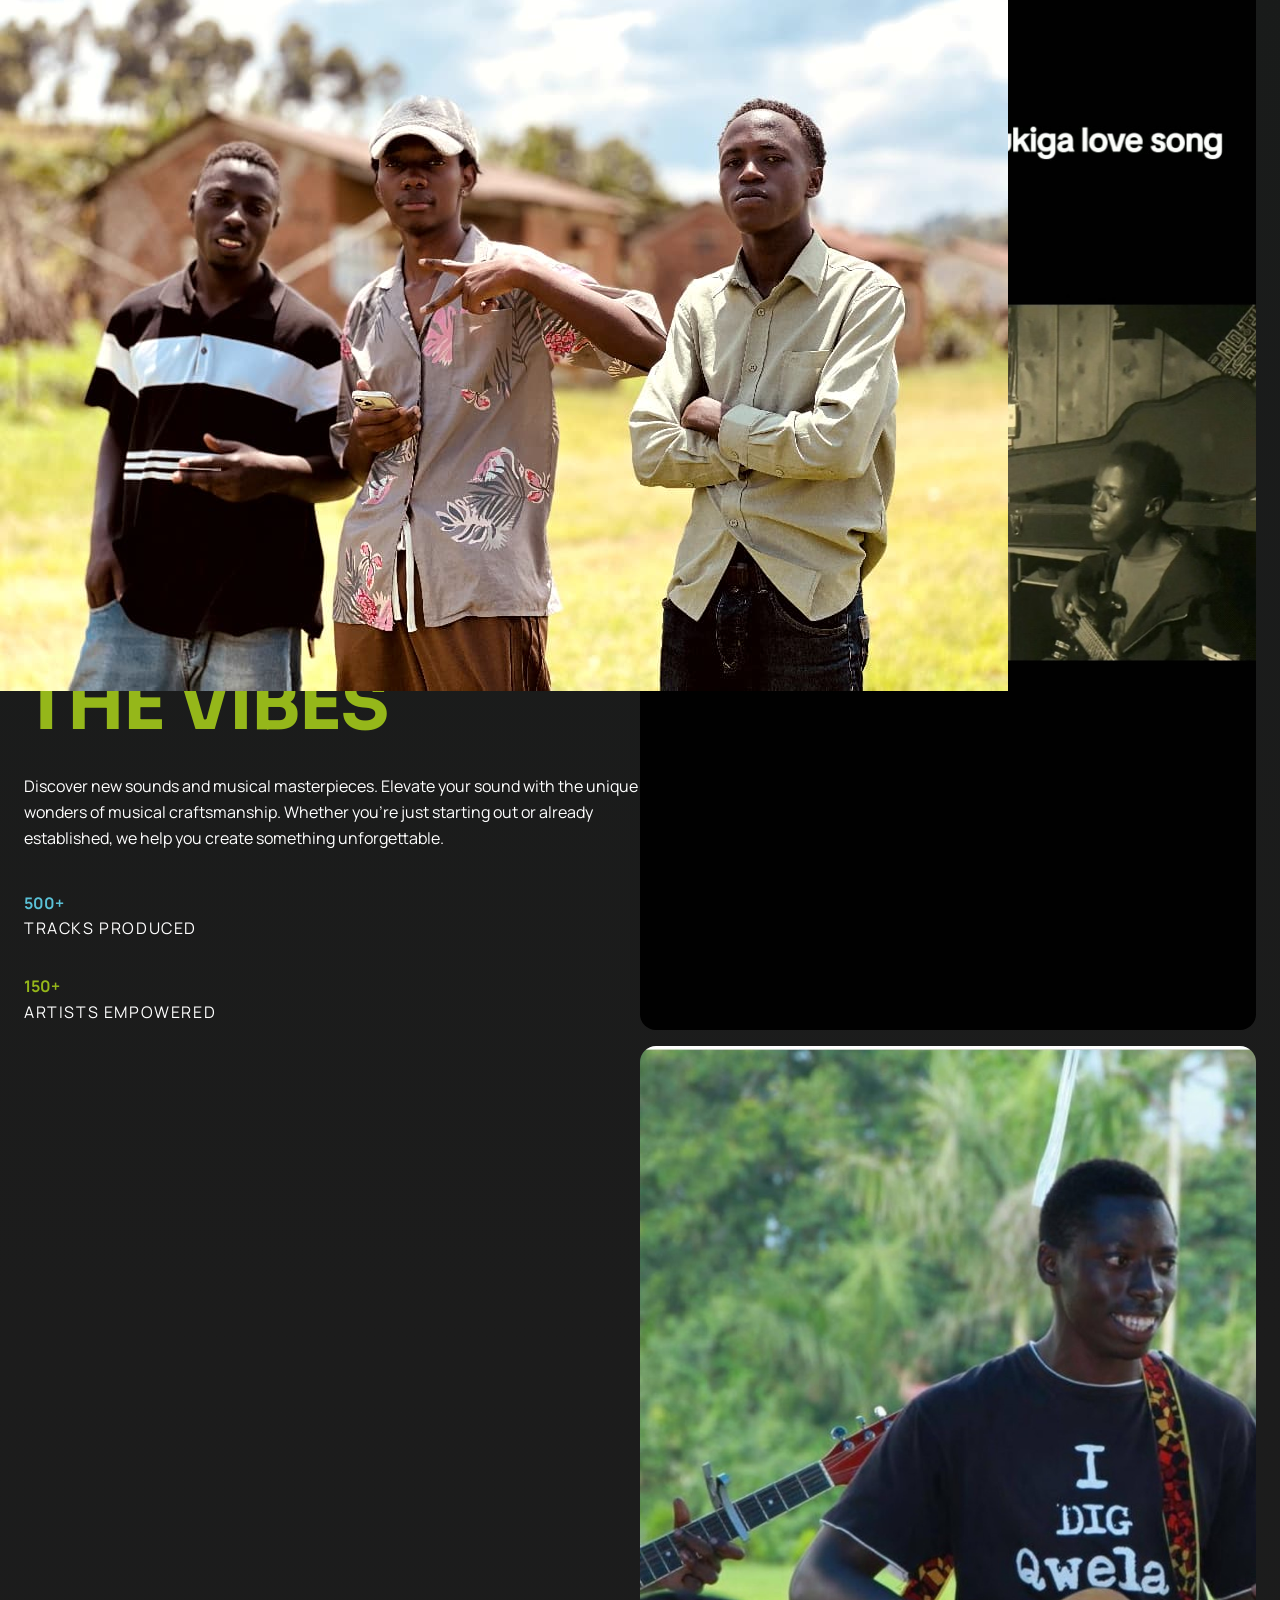
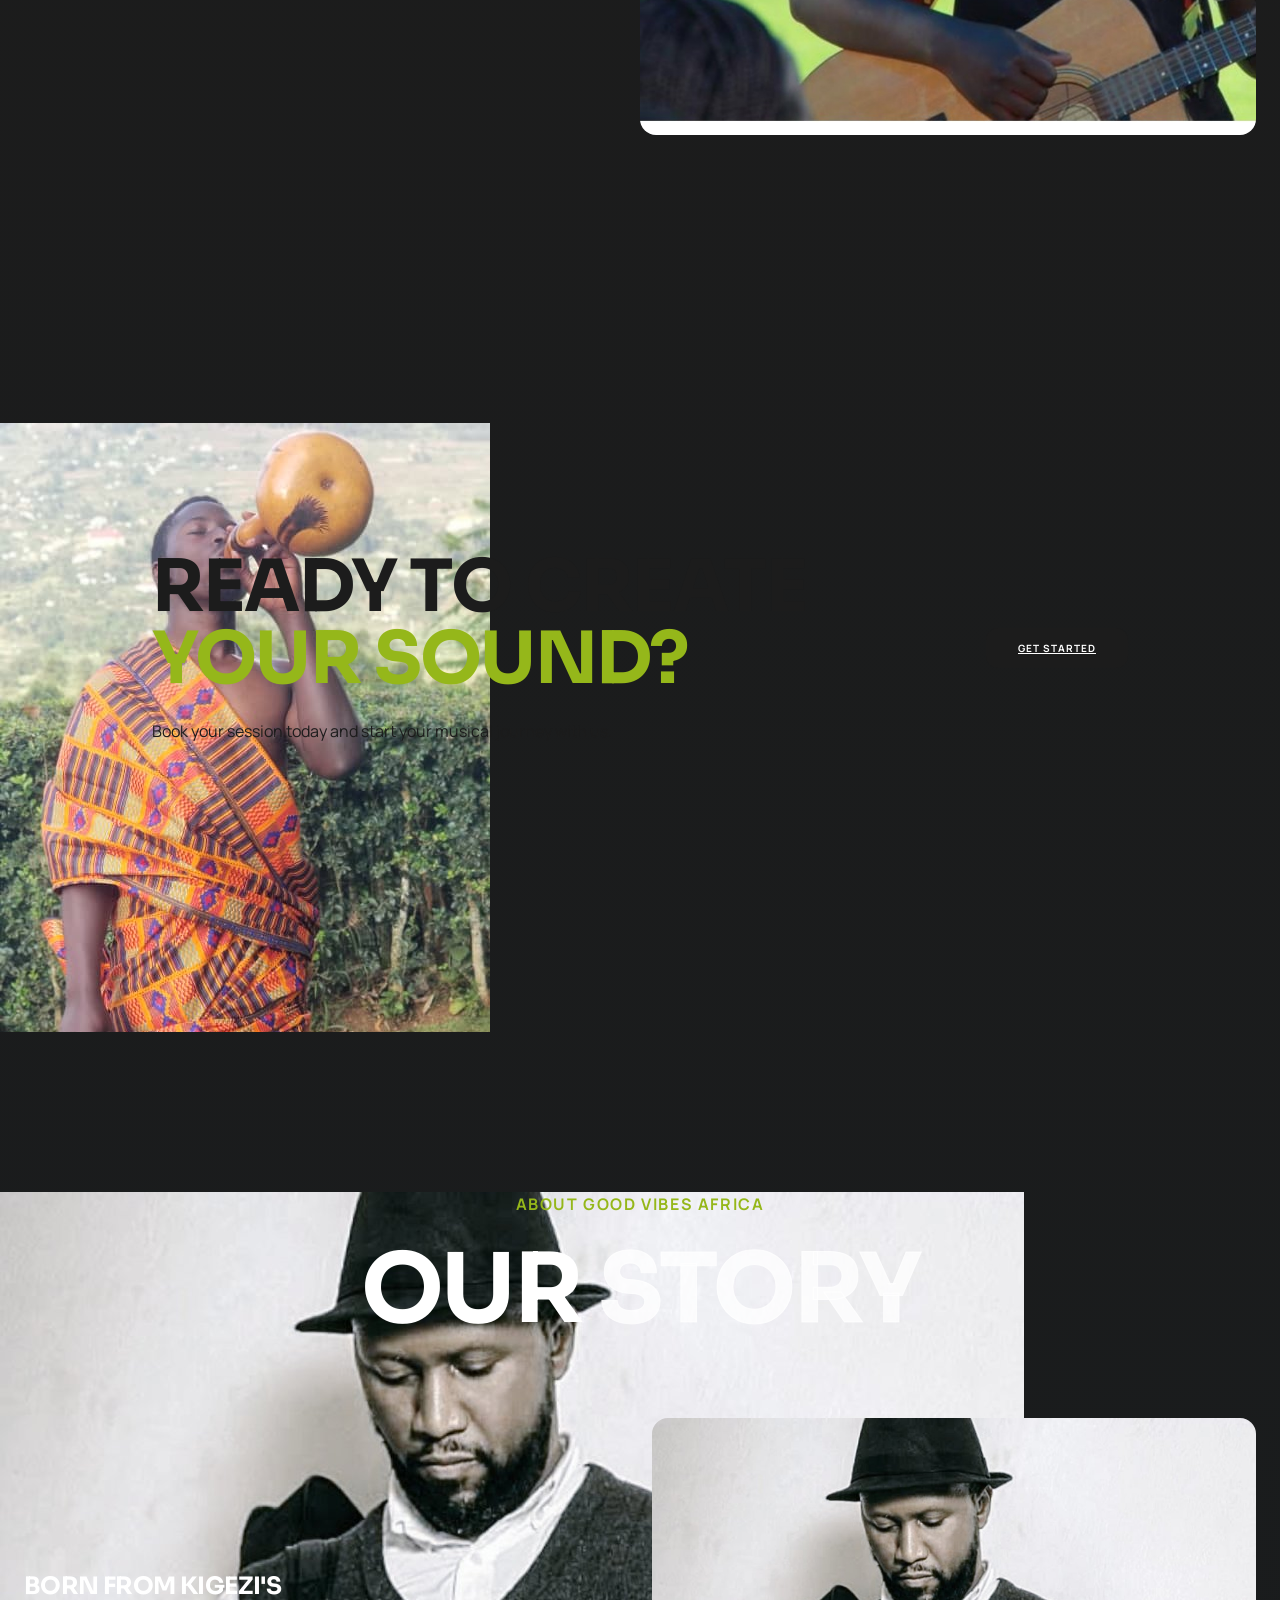
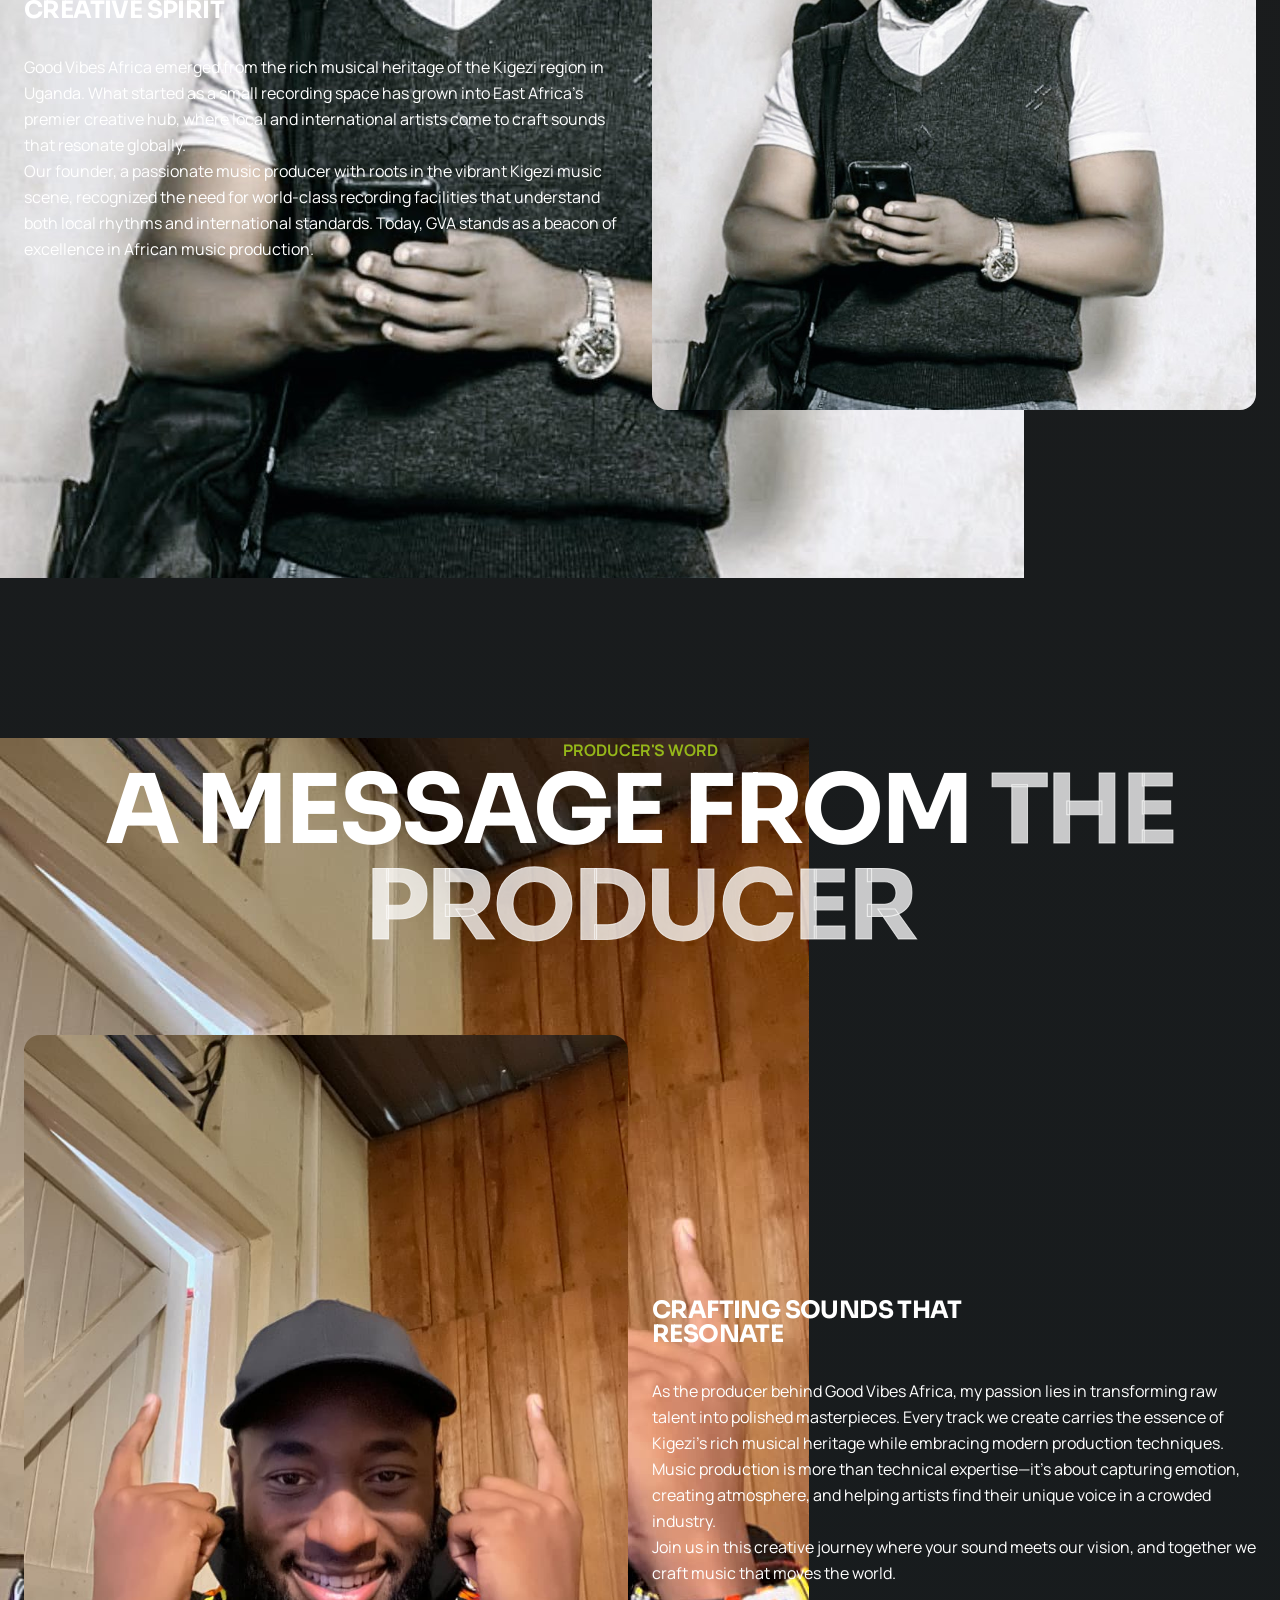
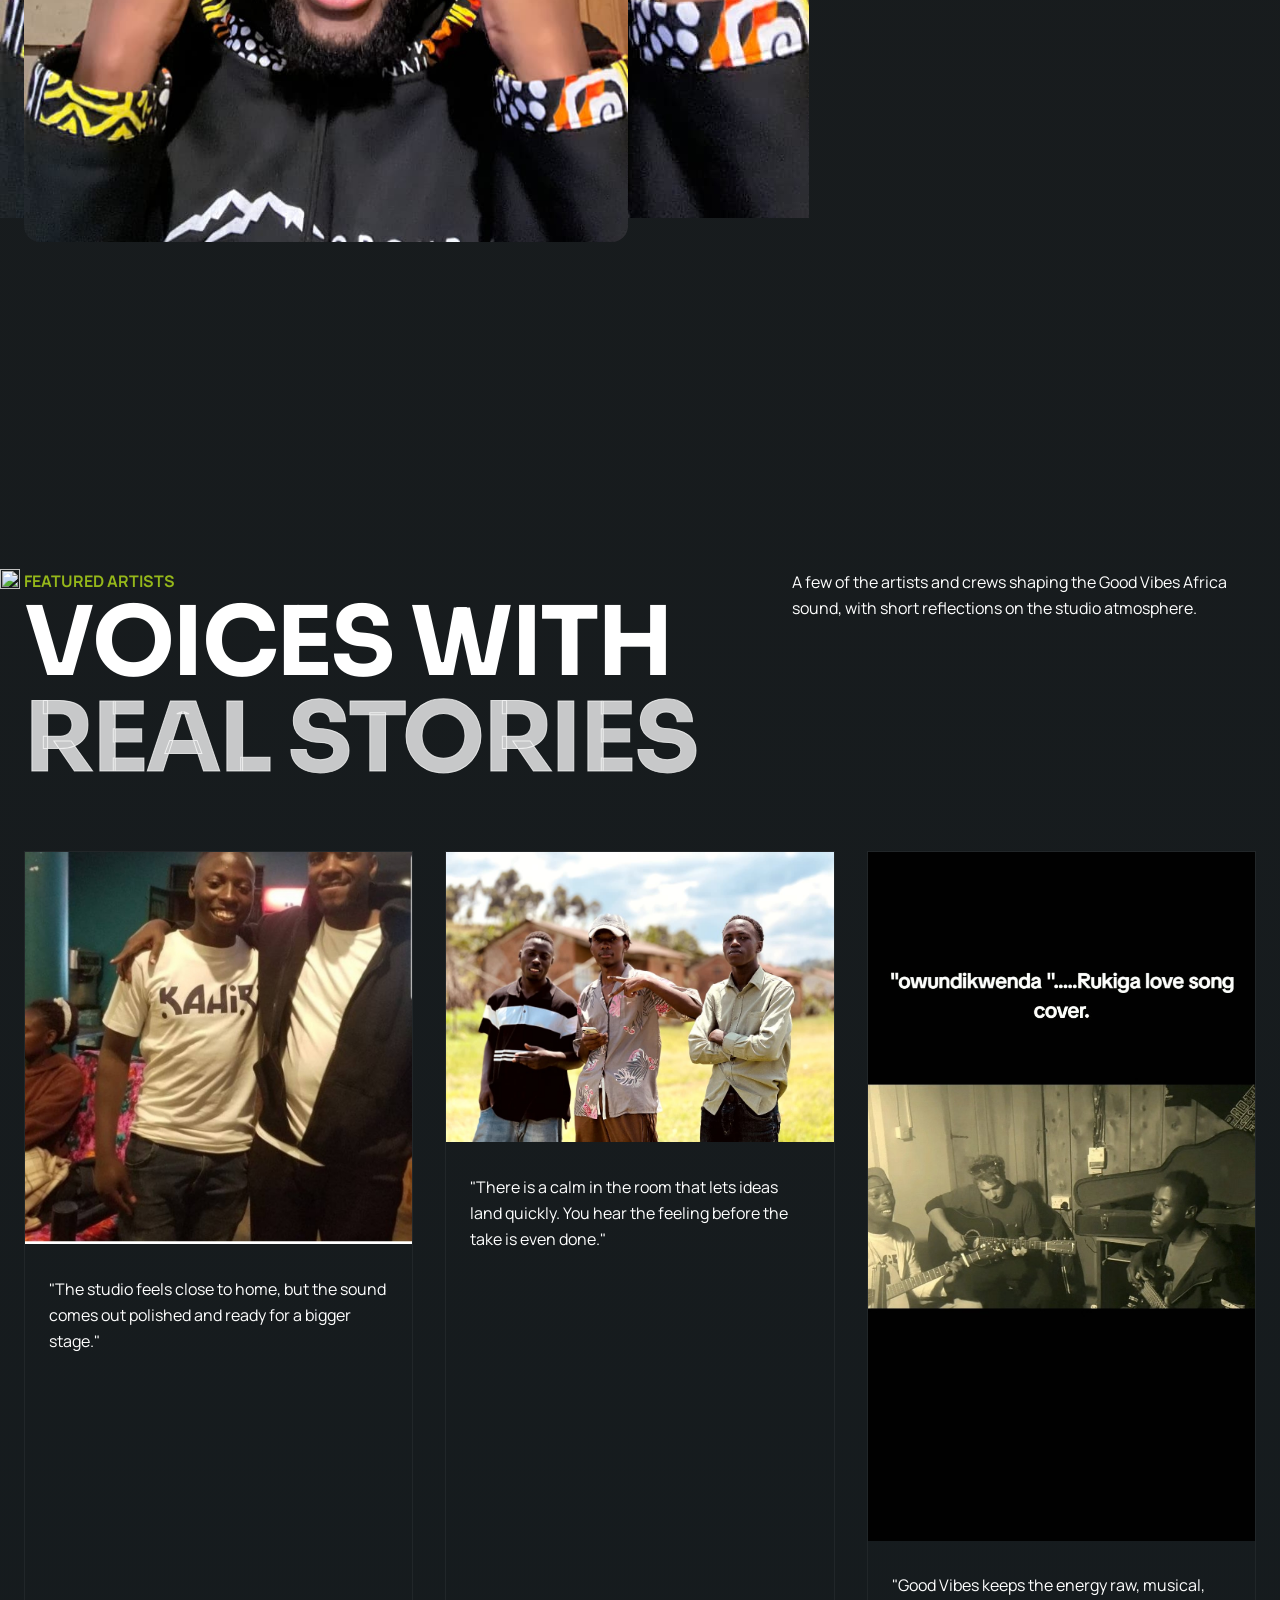
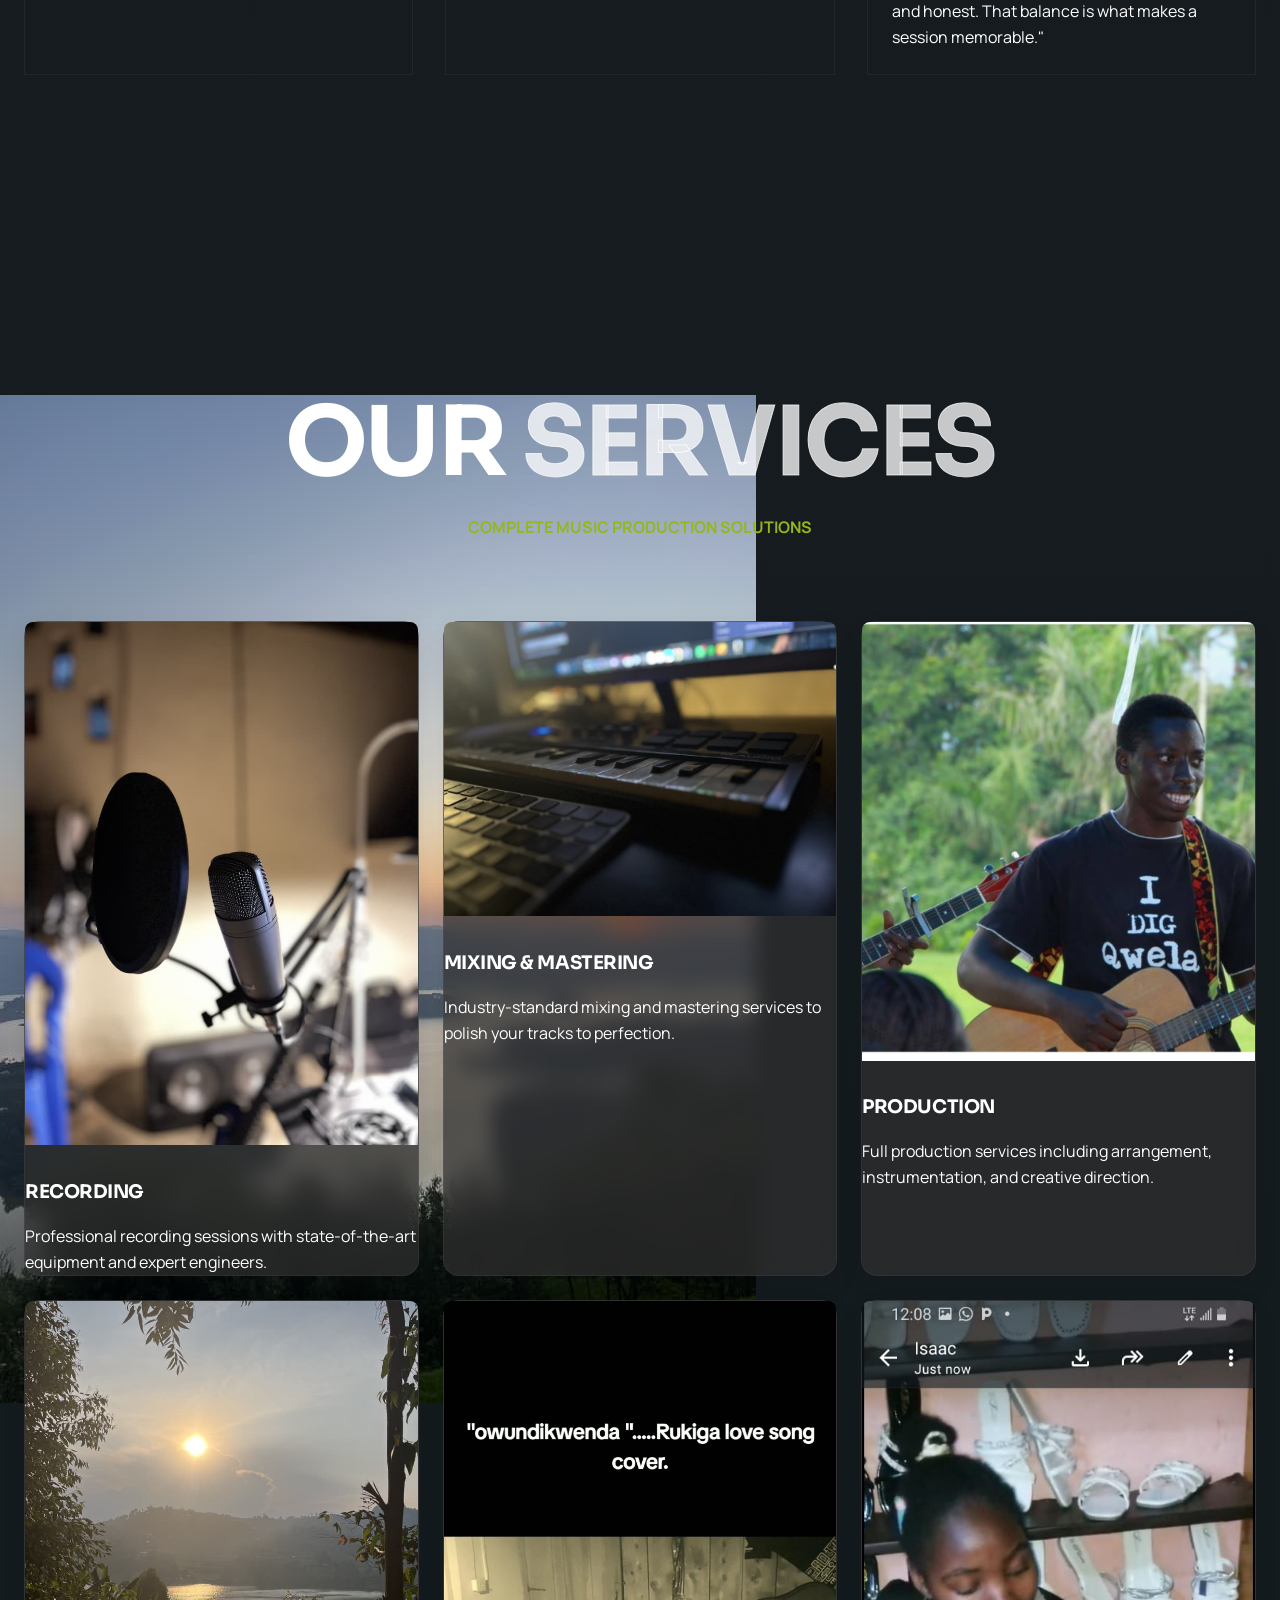
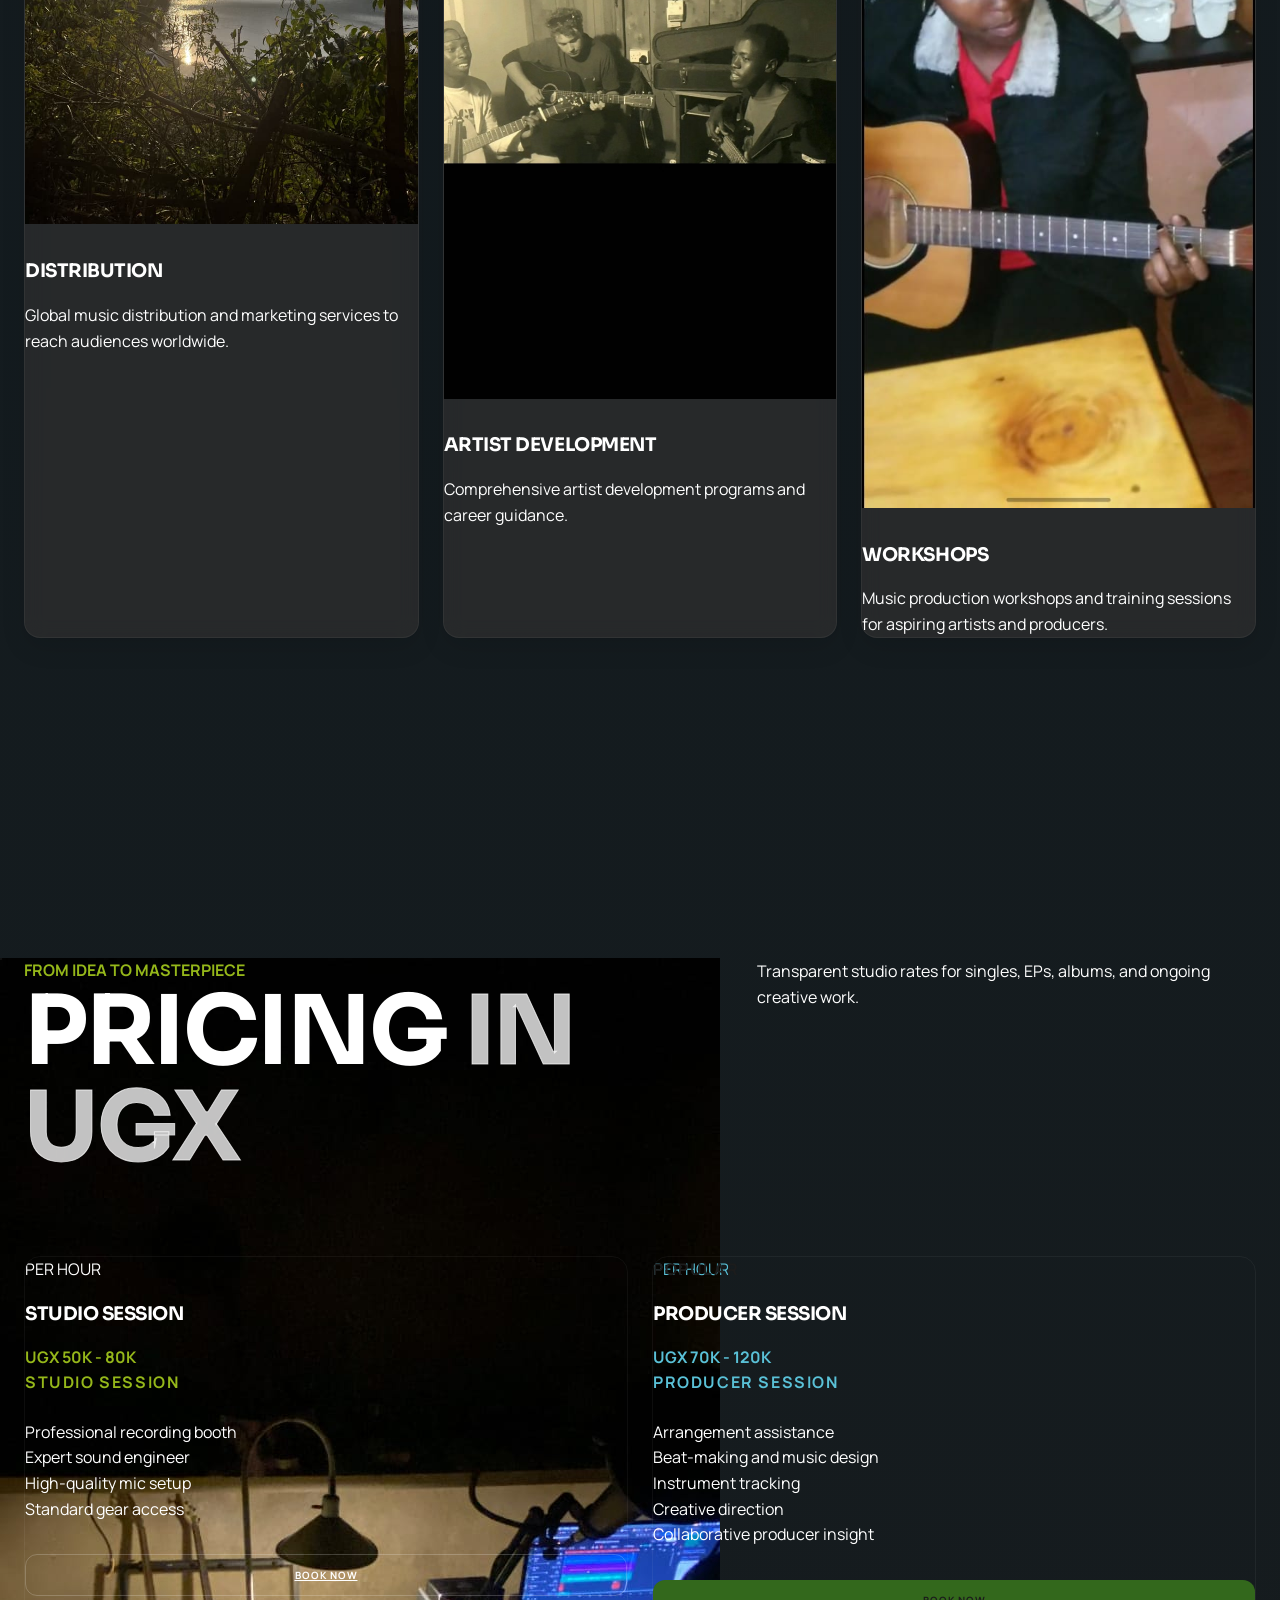
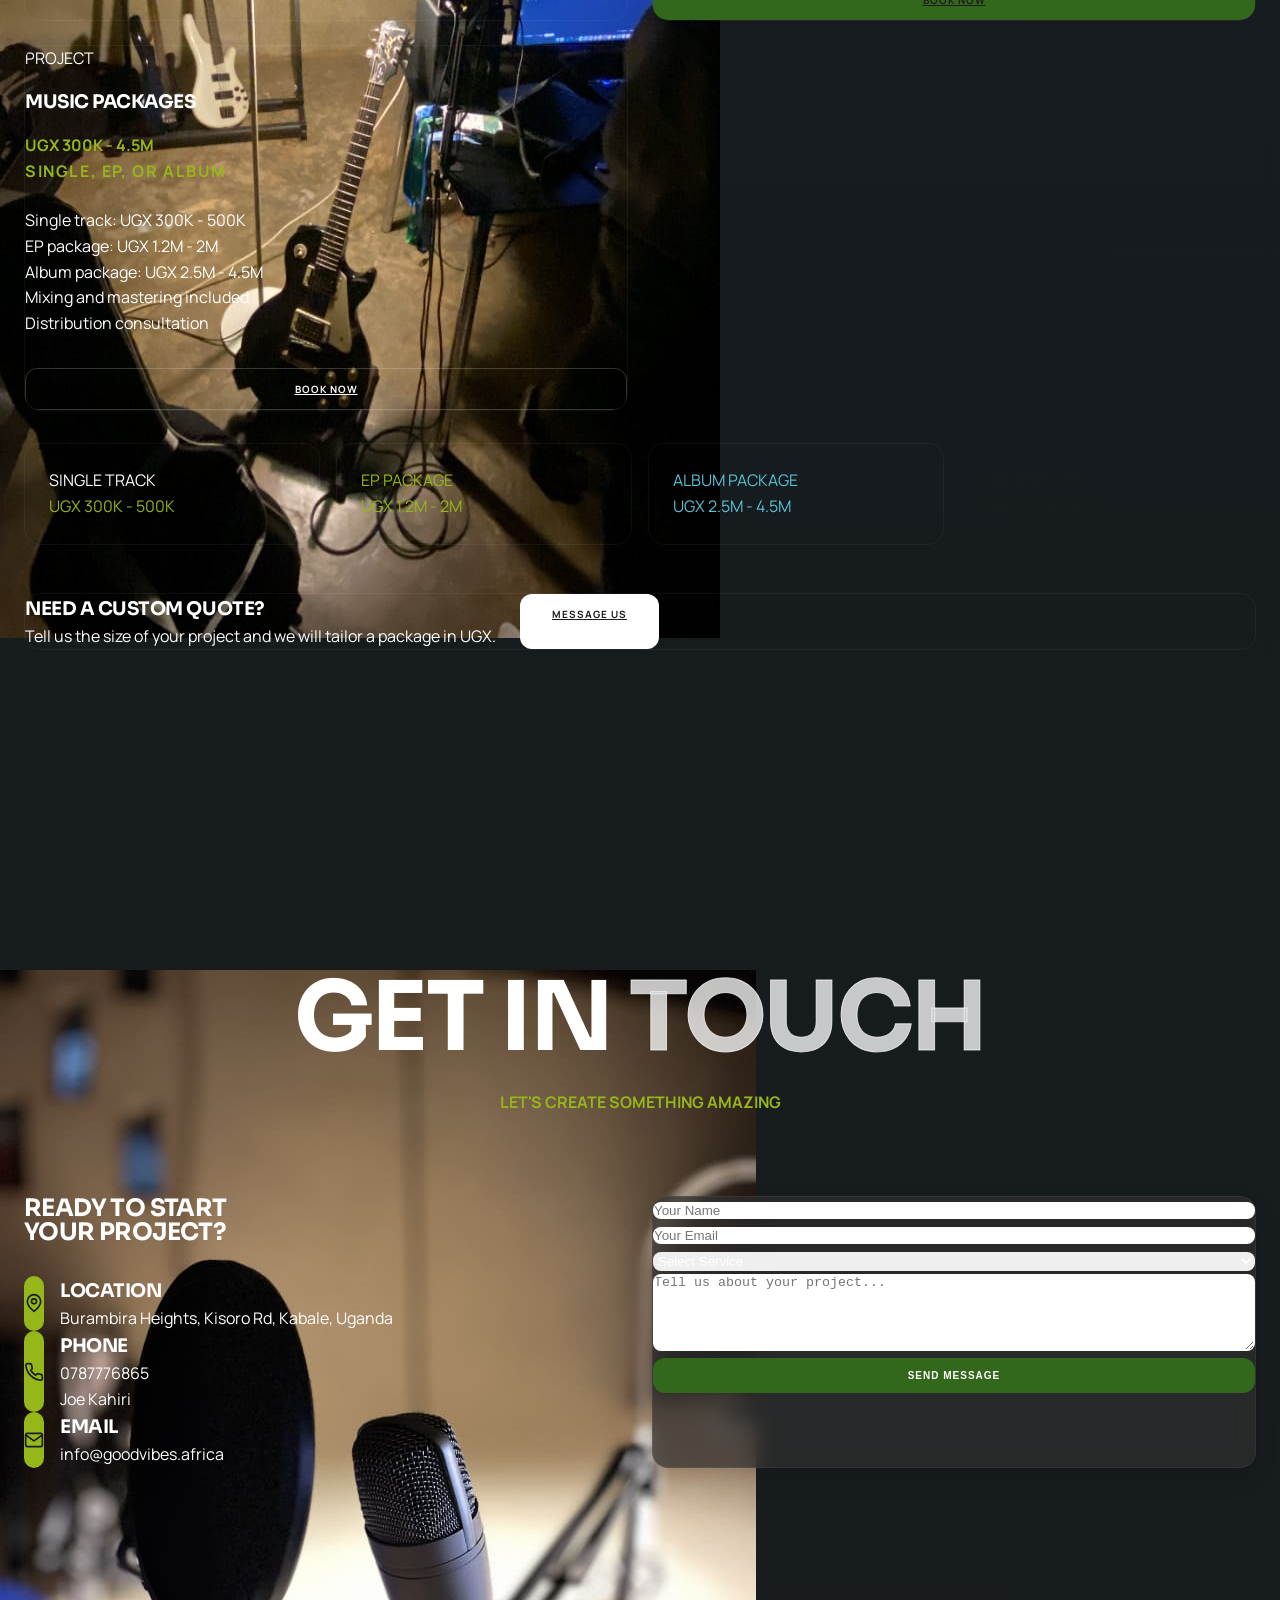
==== commit ee18640c: "Update image source path for artist collective" ====
--- a/index.html
+++ b/index.html
@@ -1145,7 +1145,7 @@
                         <div class="absolute -top-6 -left-6 w-32 h-32 border-t-2 border-l-2 border-bloom/30"></div>
                         <div class="aspect-square overflow-hidden group rounded-2xl shadow-2xl">
                             <img
-                                src="assets/artists-collective.jpeg"
+                                src="goodvibes/assets/artists-collective.jpeg"
                                 alt="Good Vibes Africa artists and team"
                                 class="w-full h-full object-cover brightness-75 group-hover:scale-110 transition-all duration-1000"
                             />
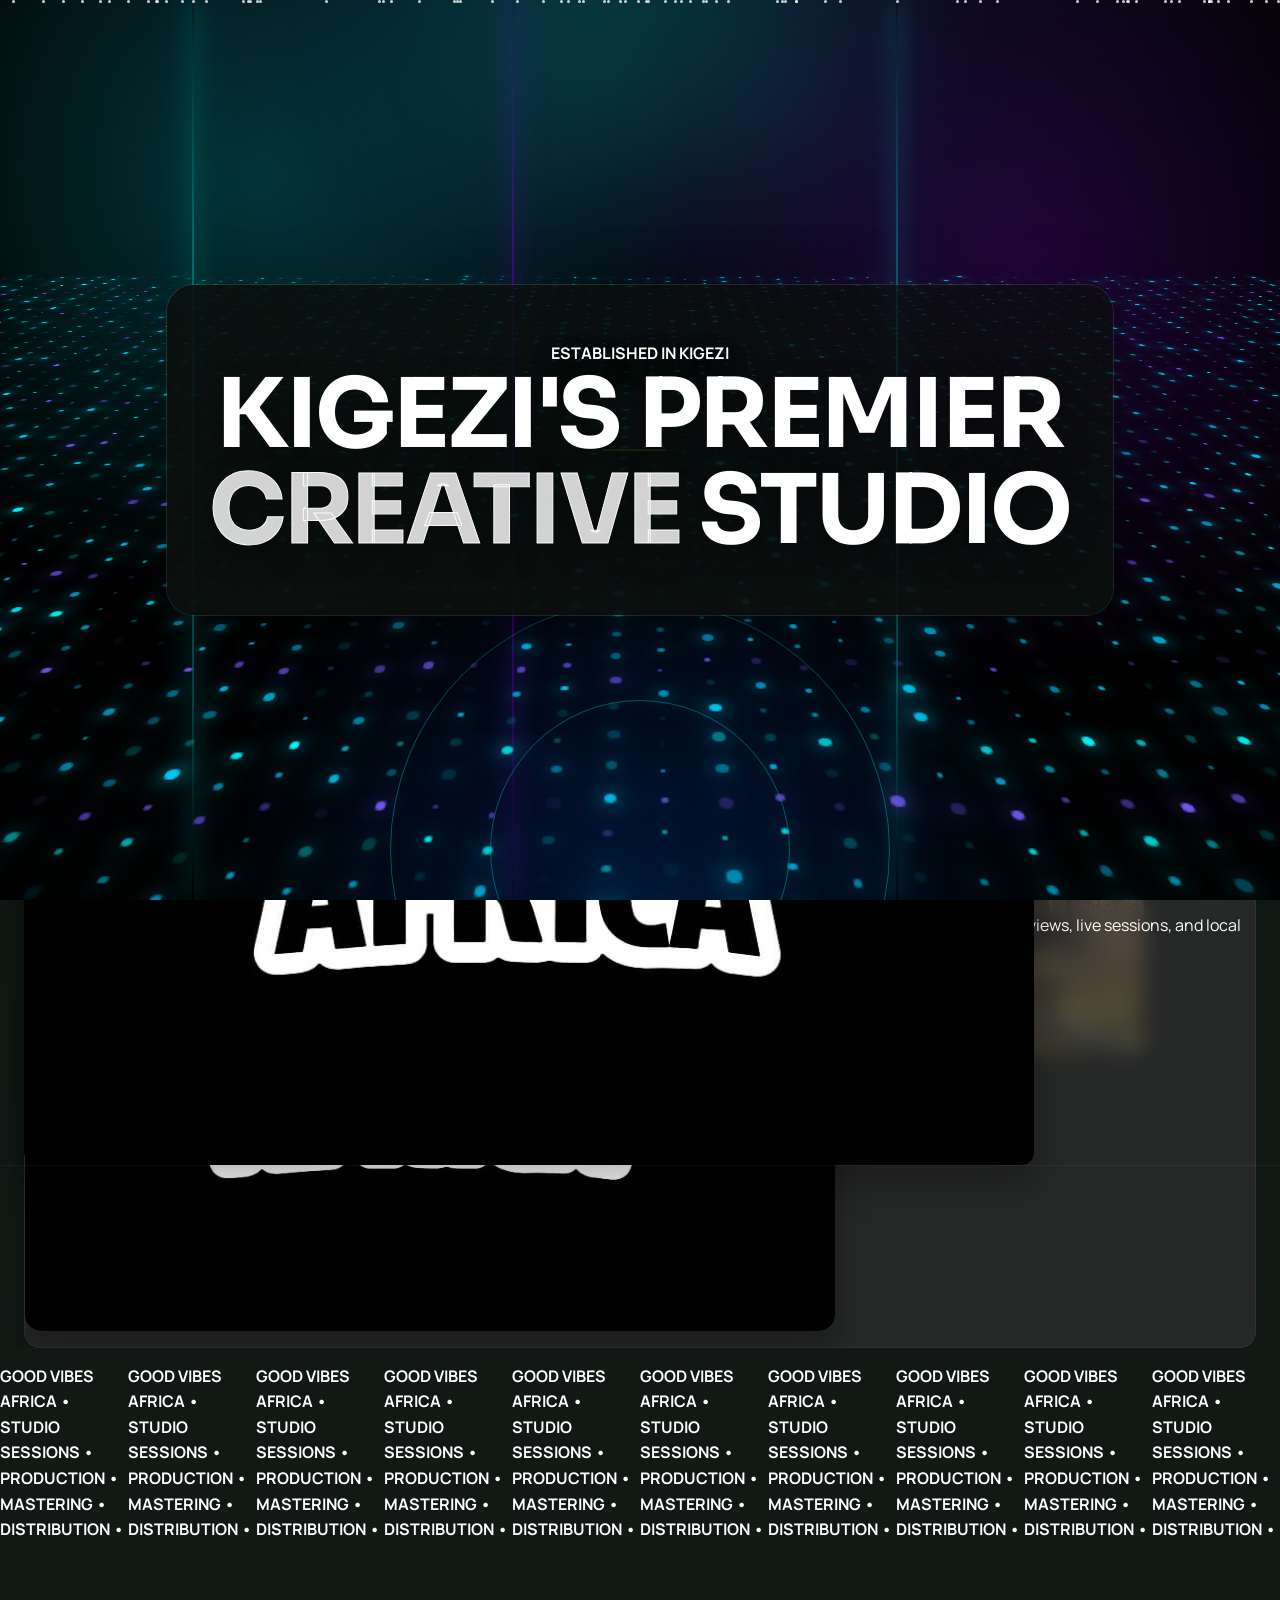
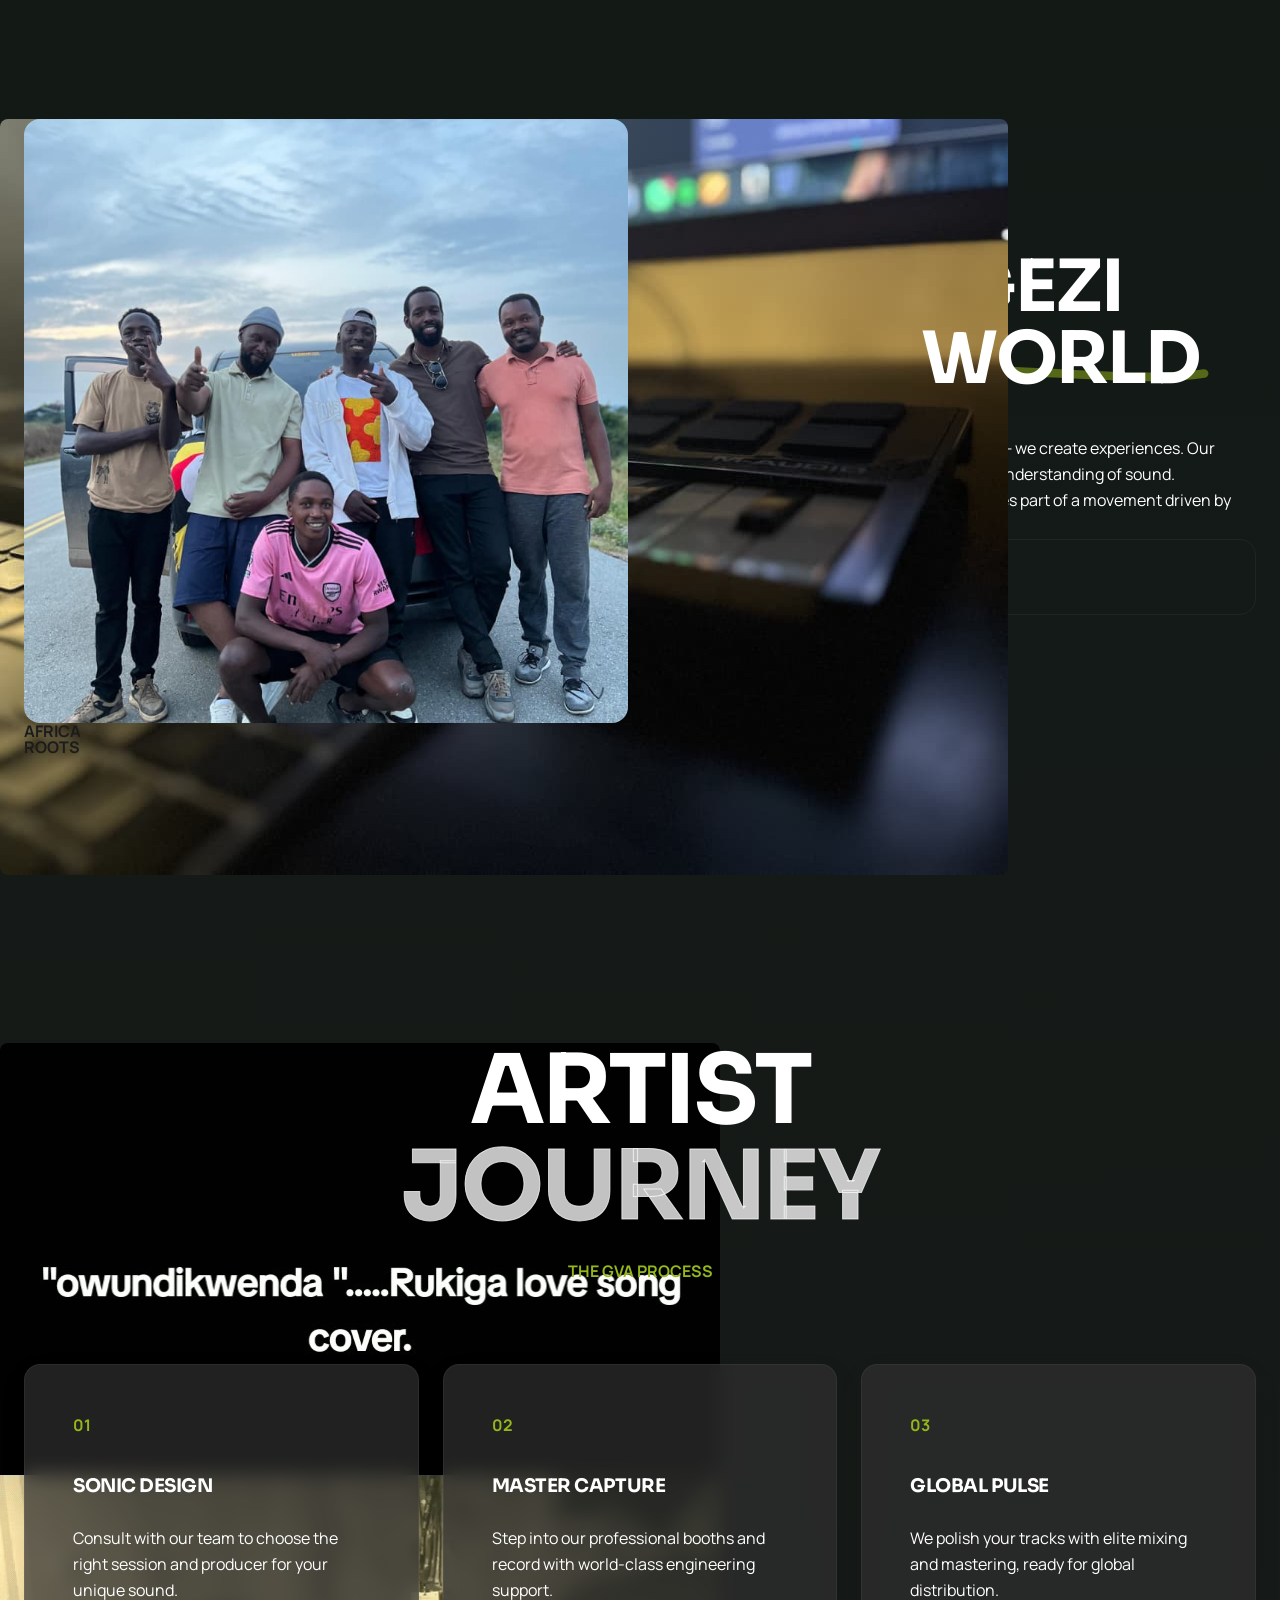
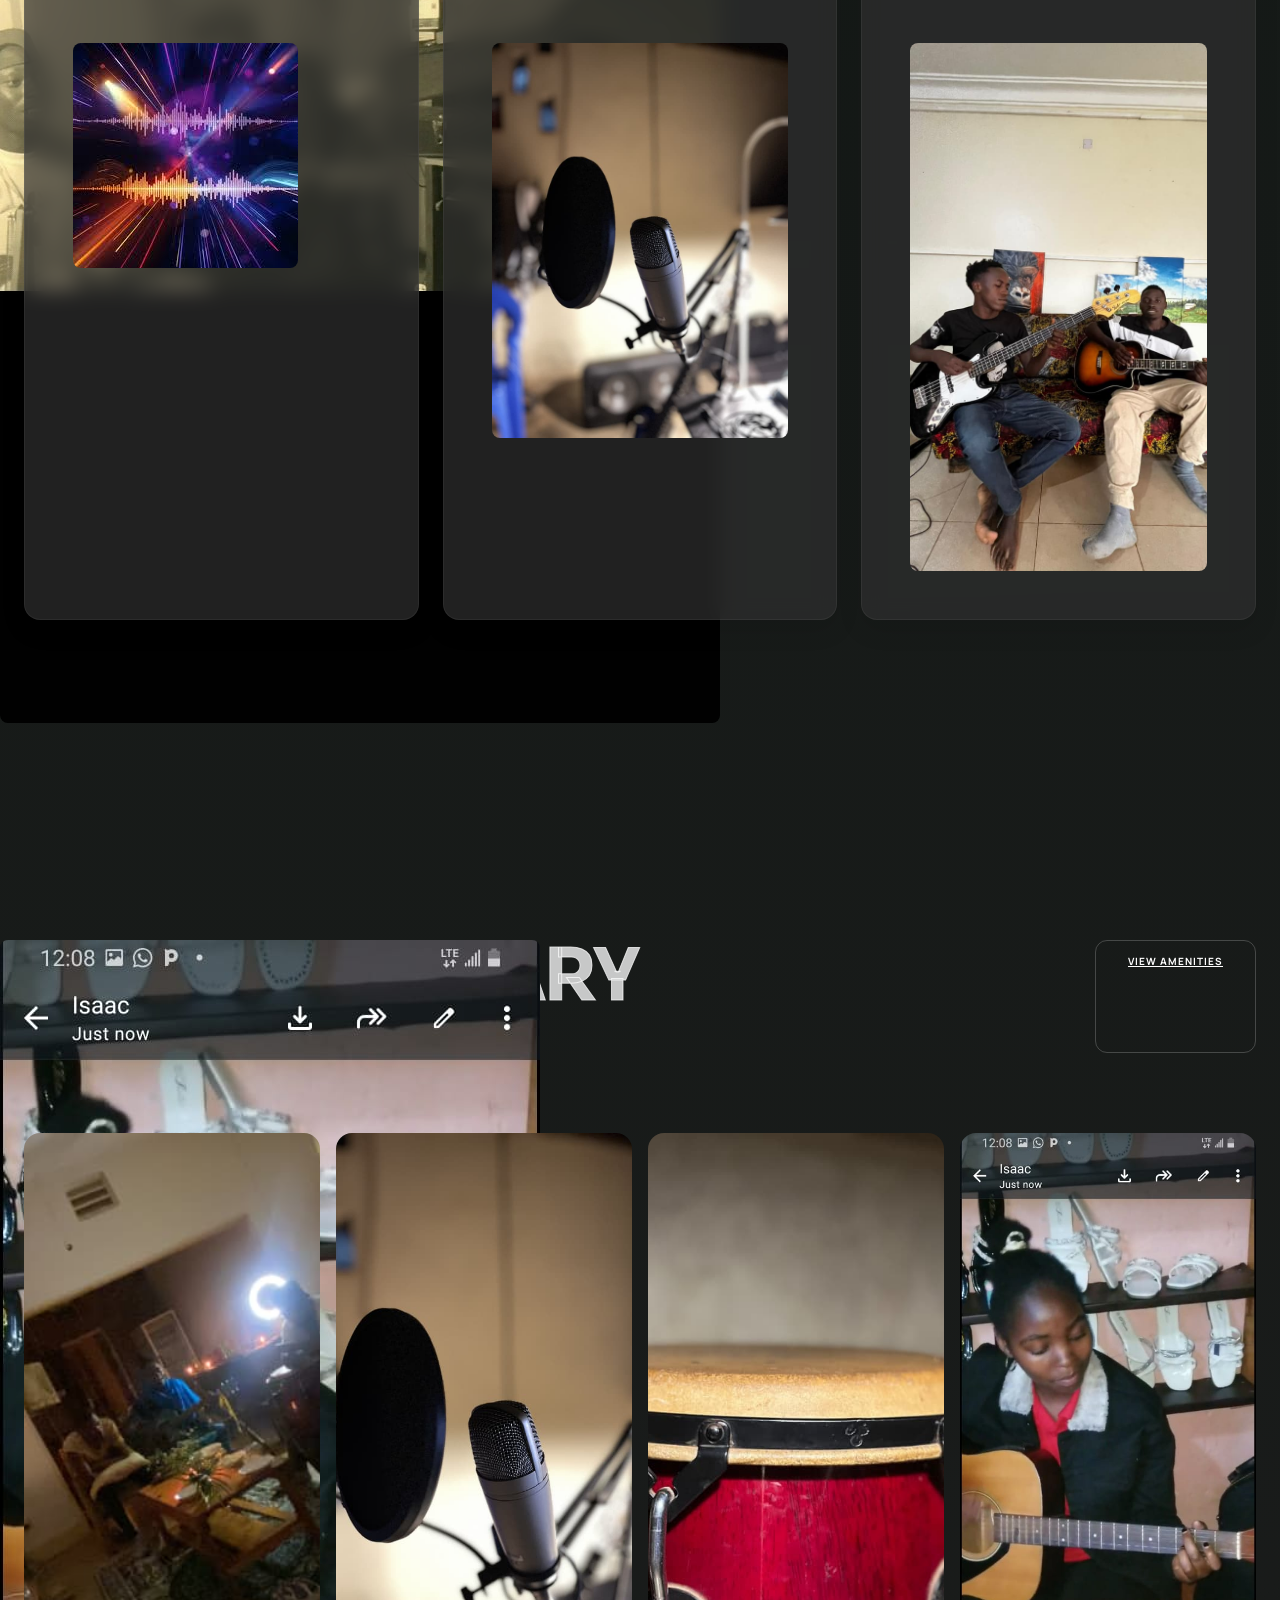
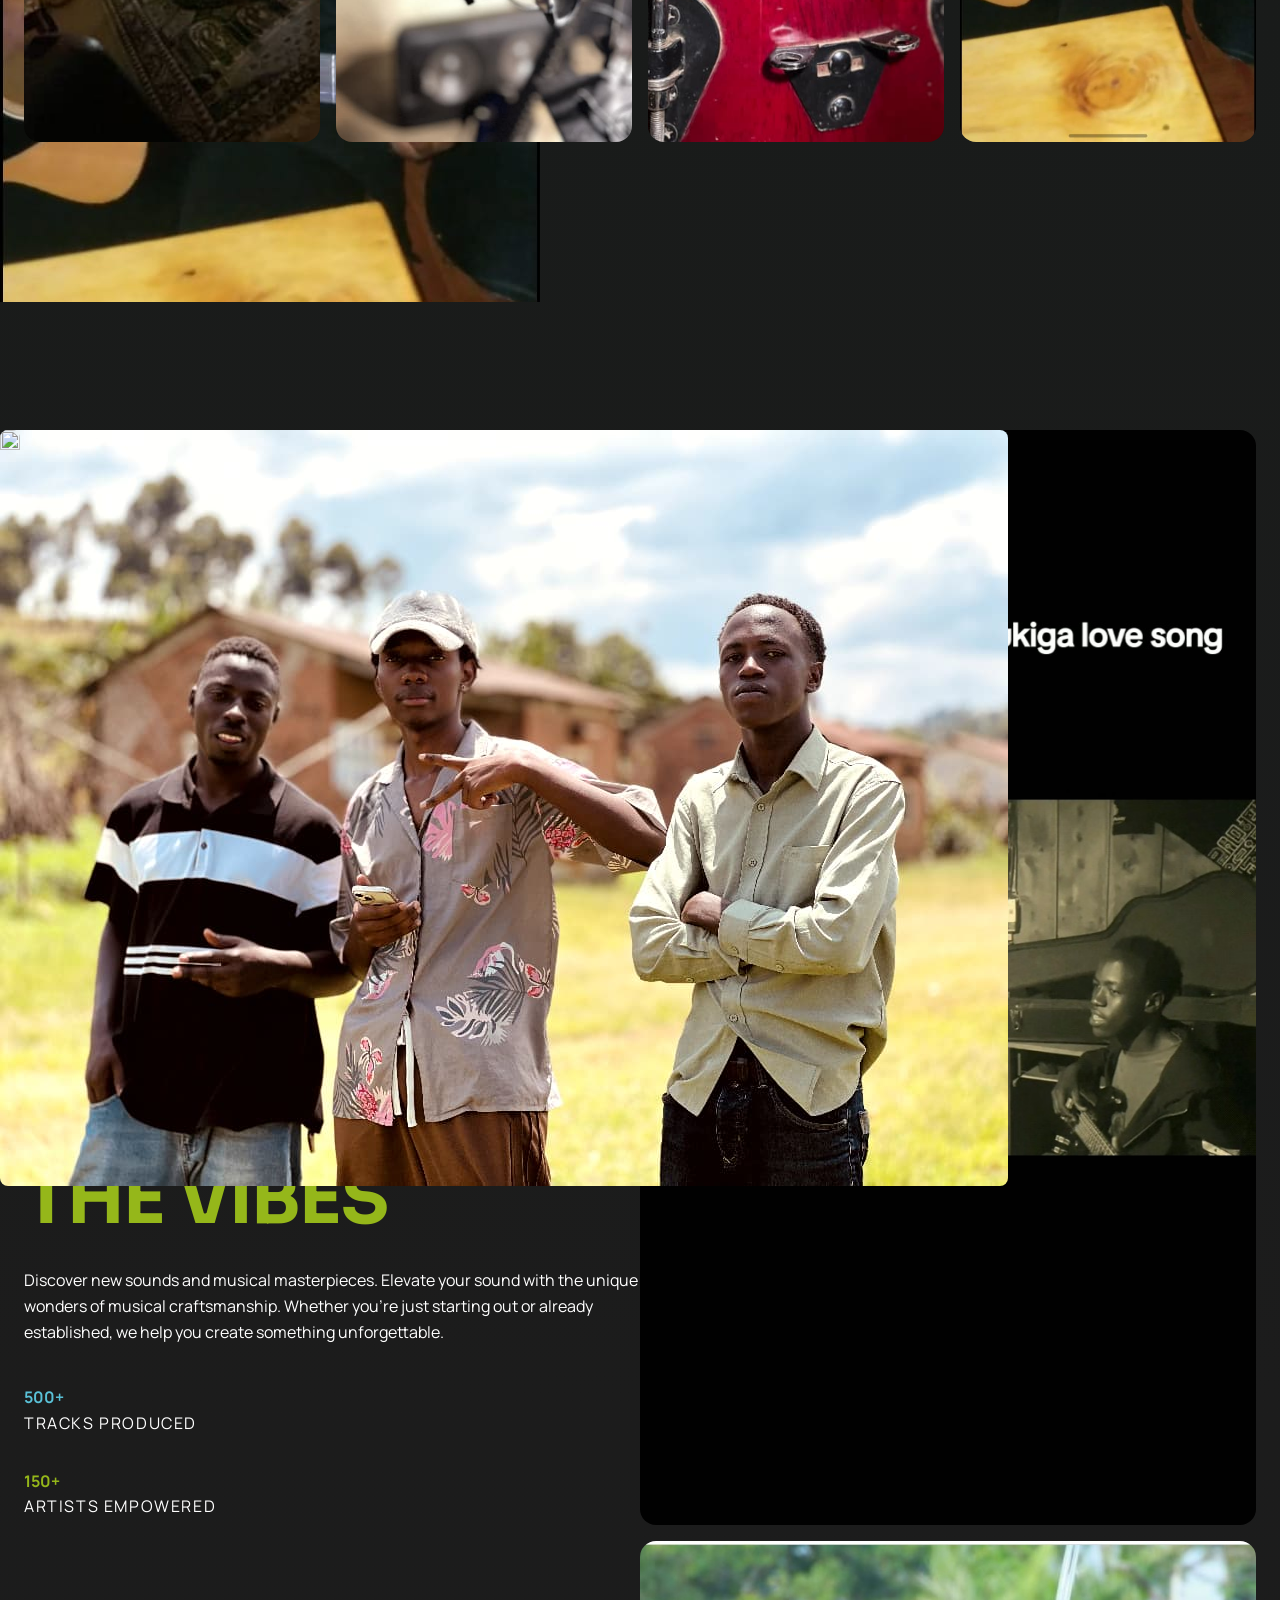
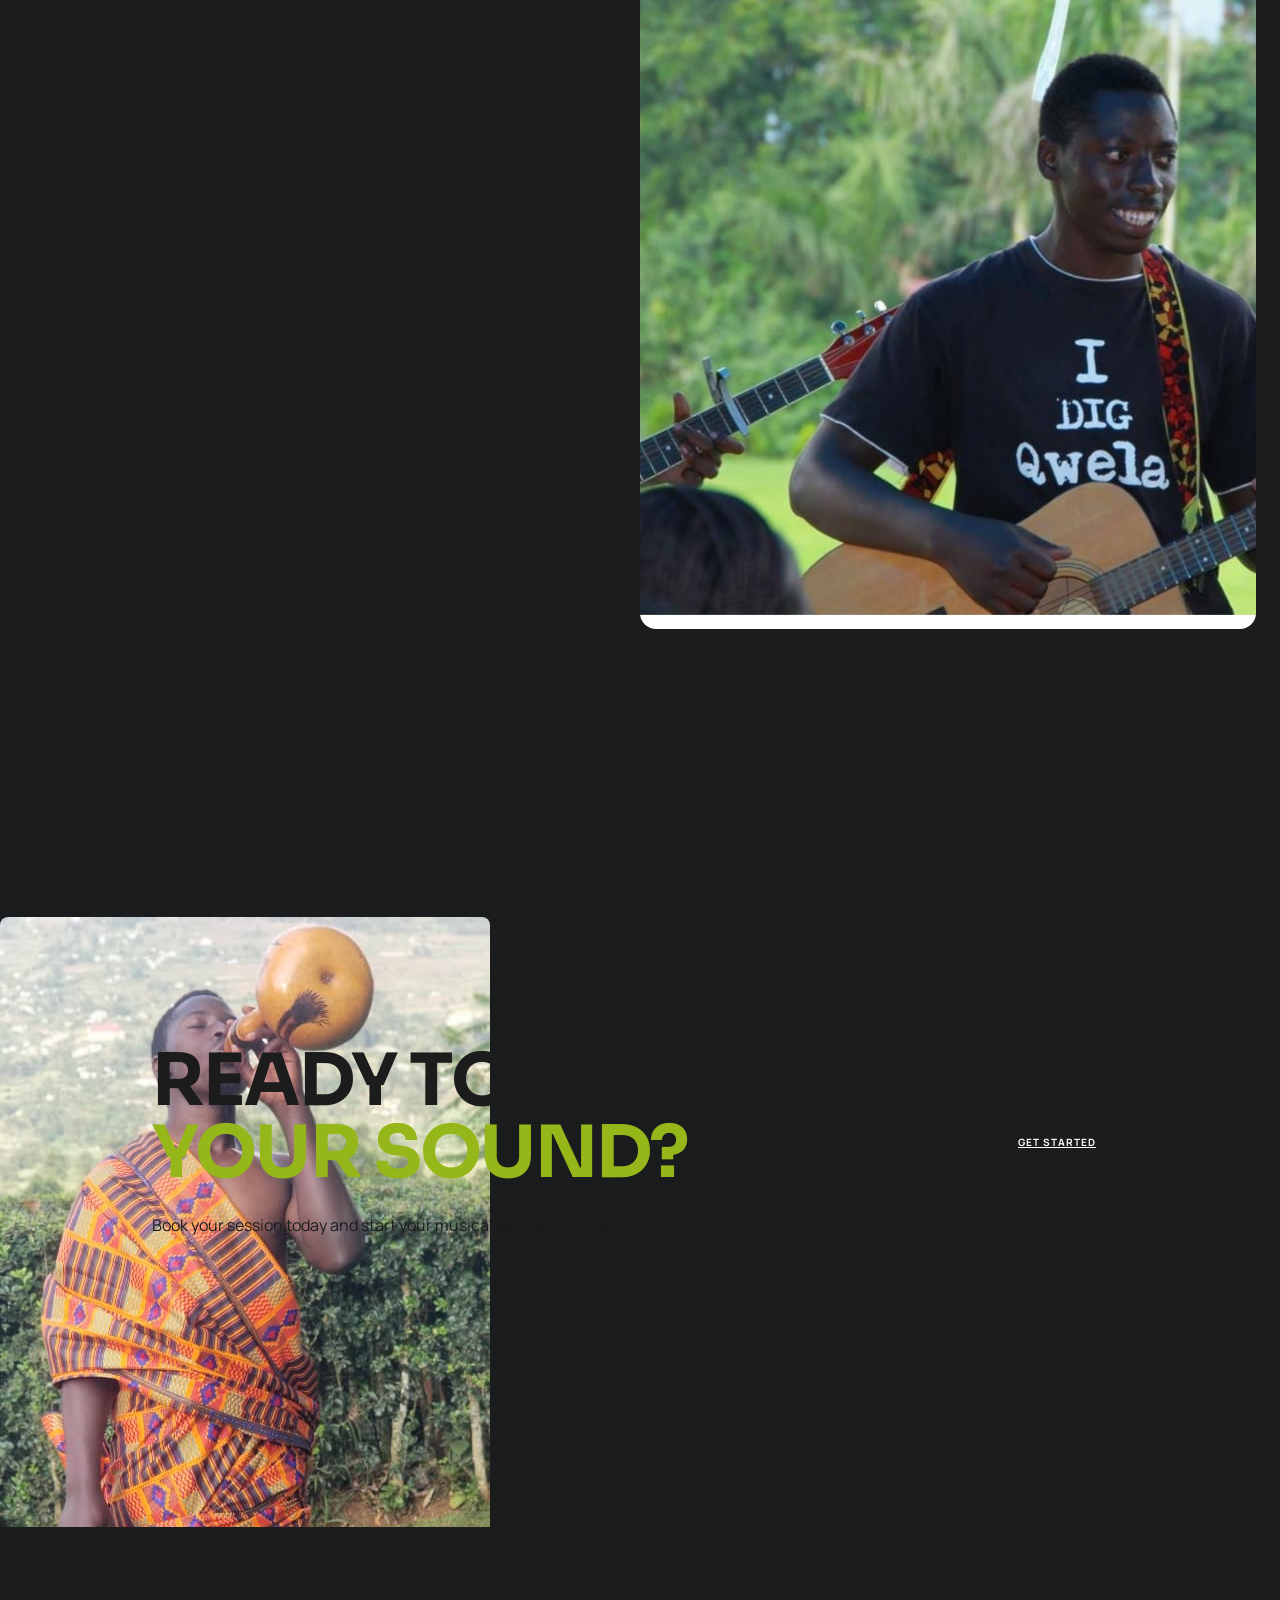
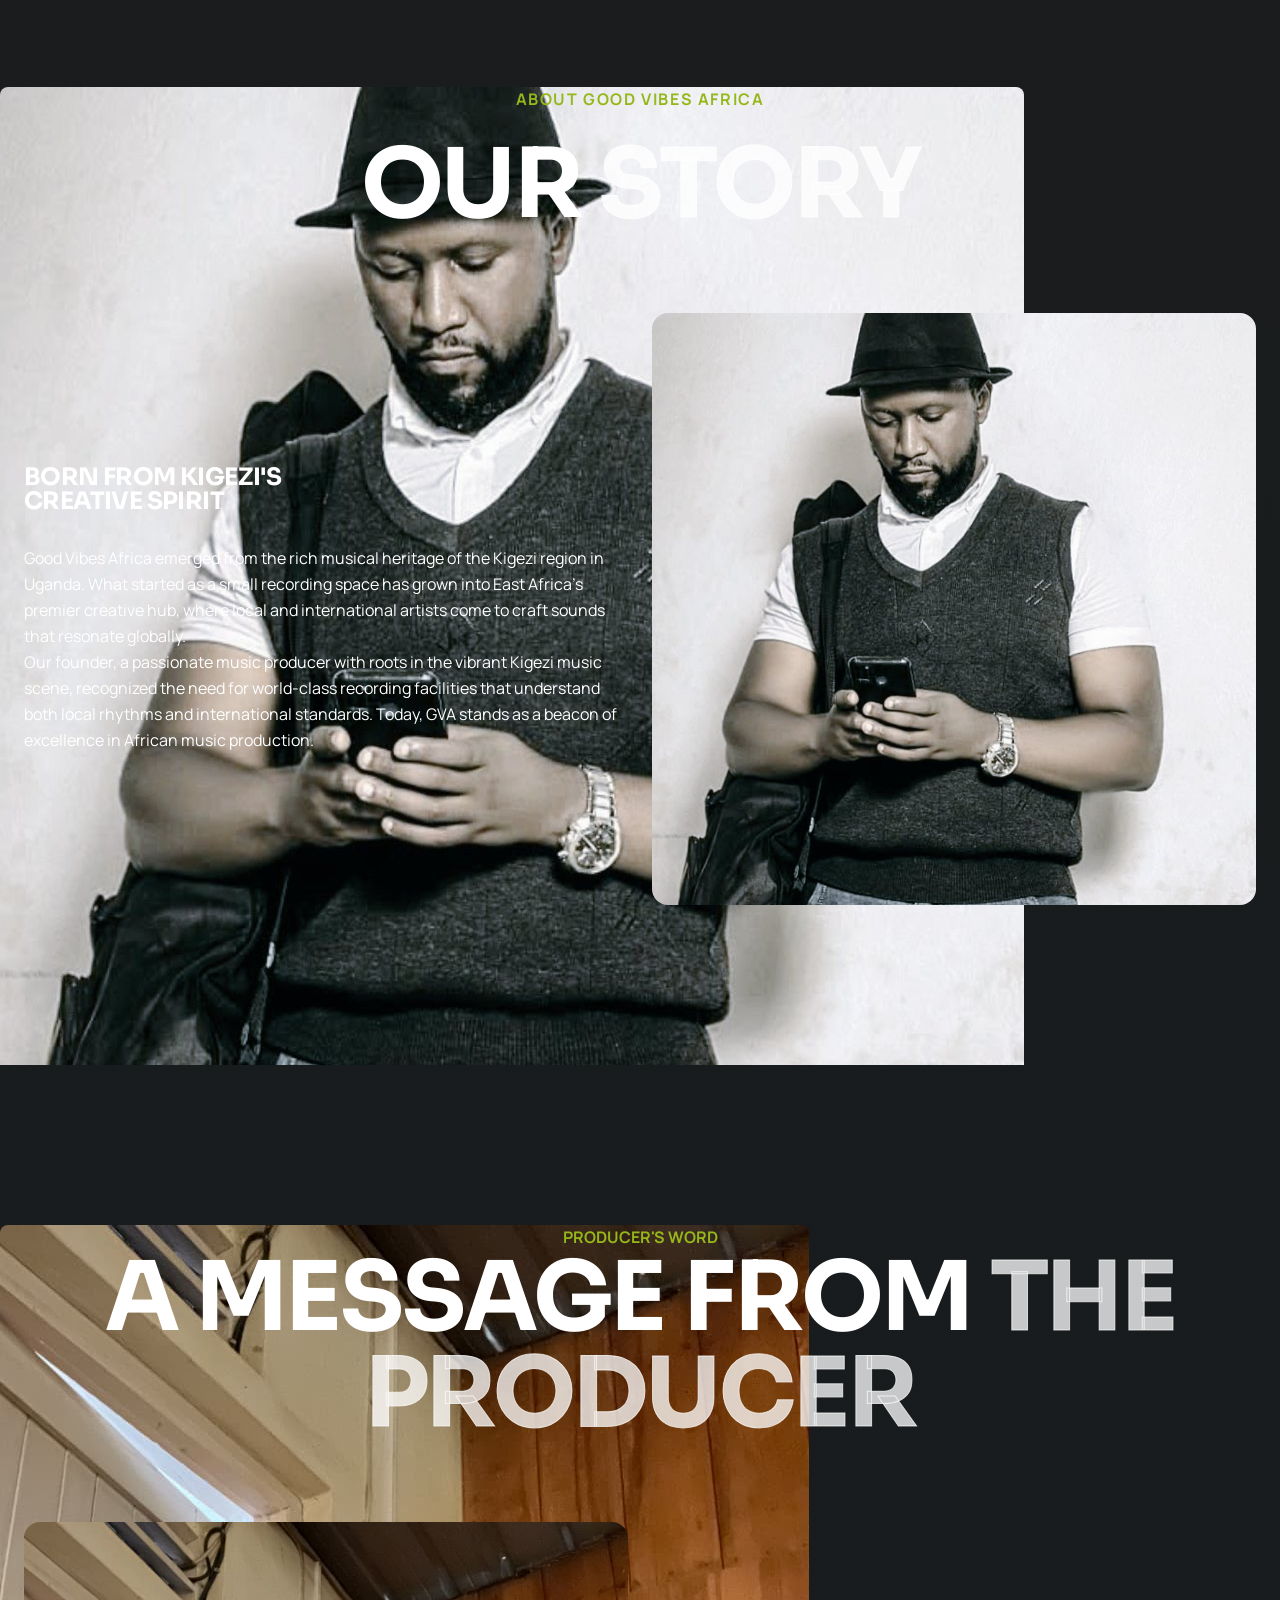
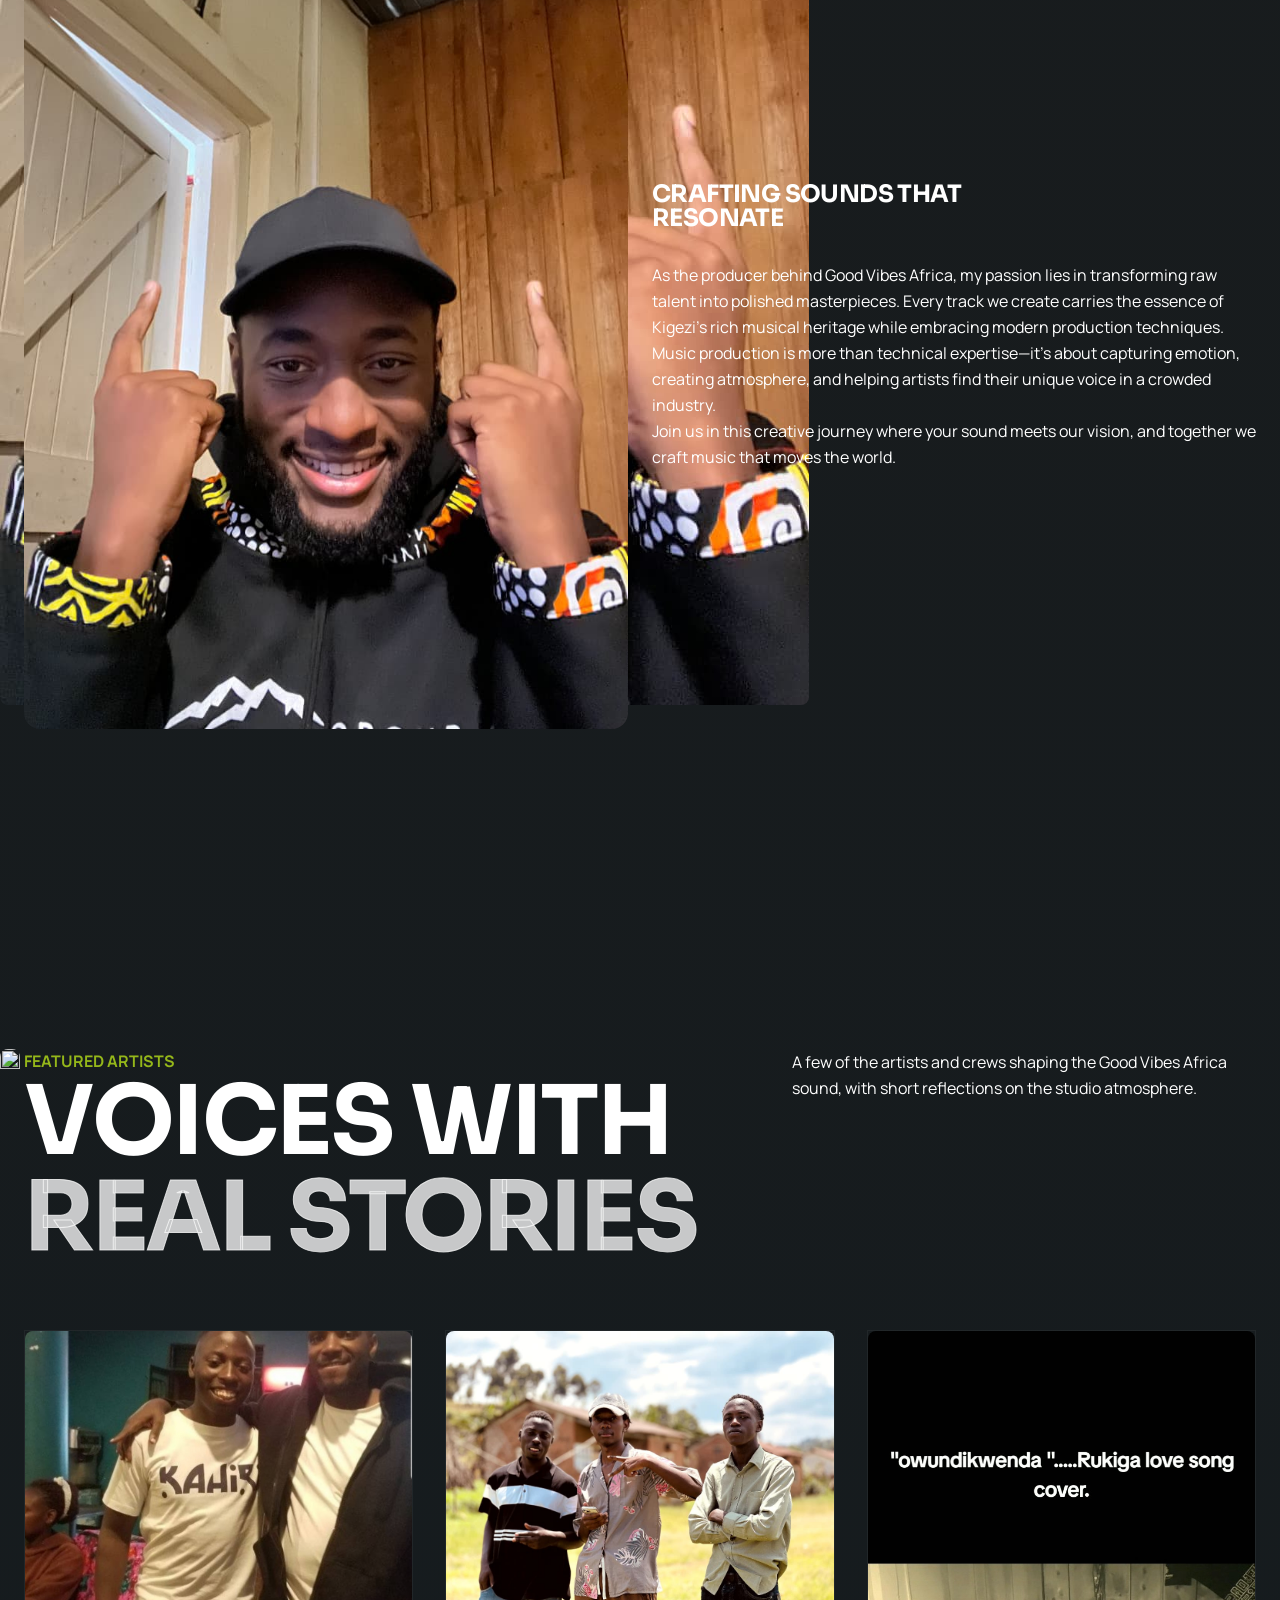
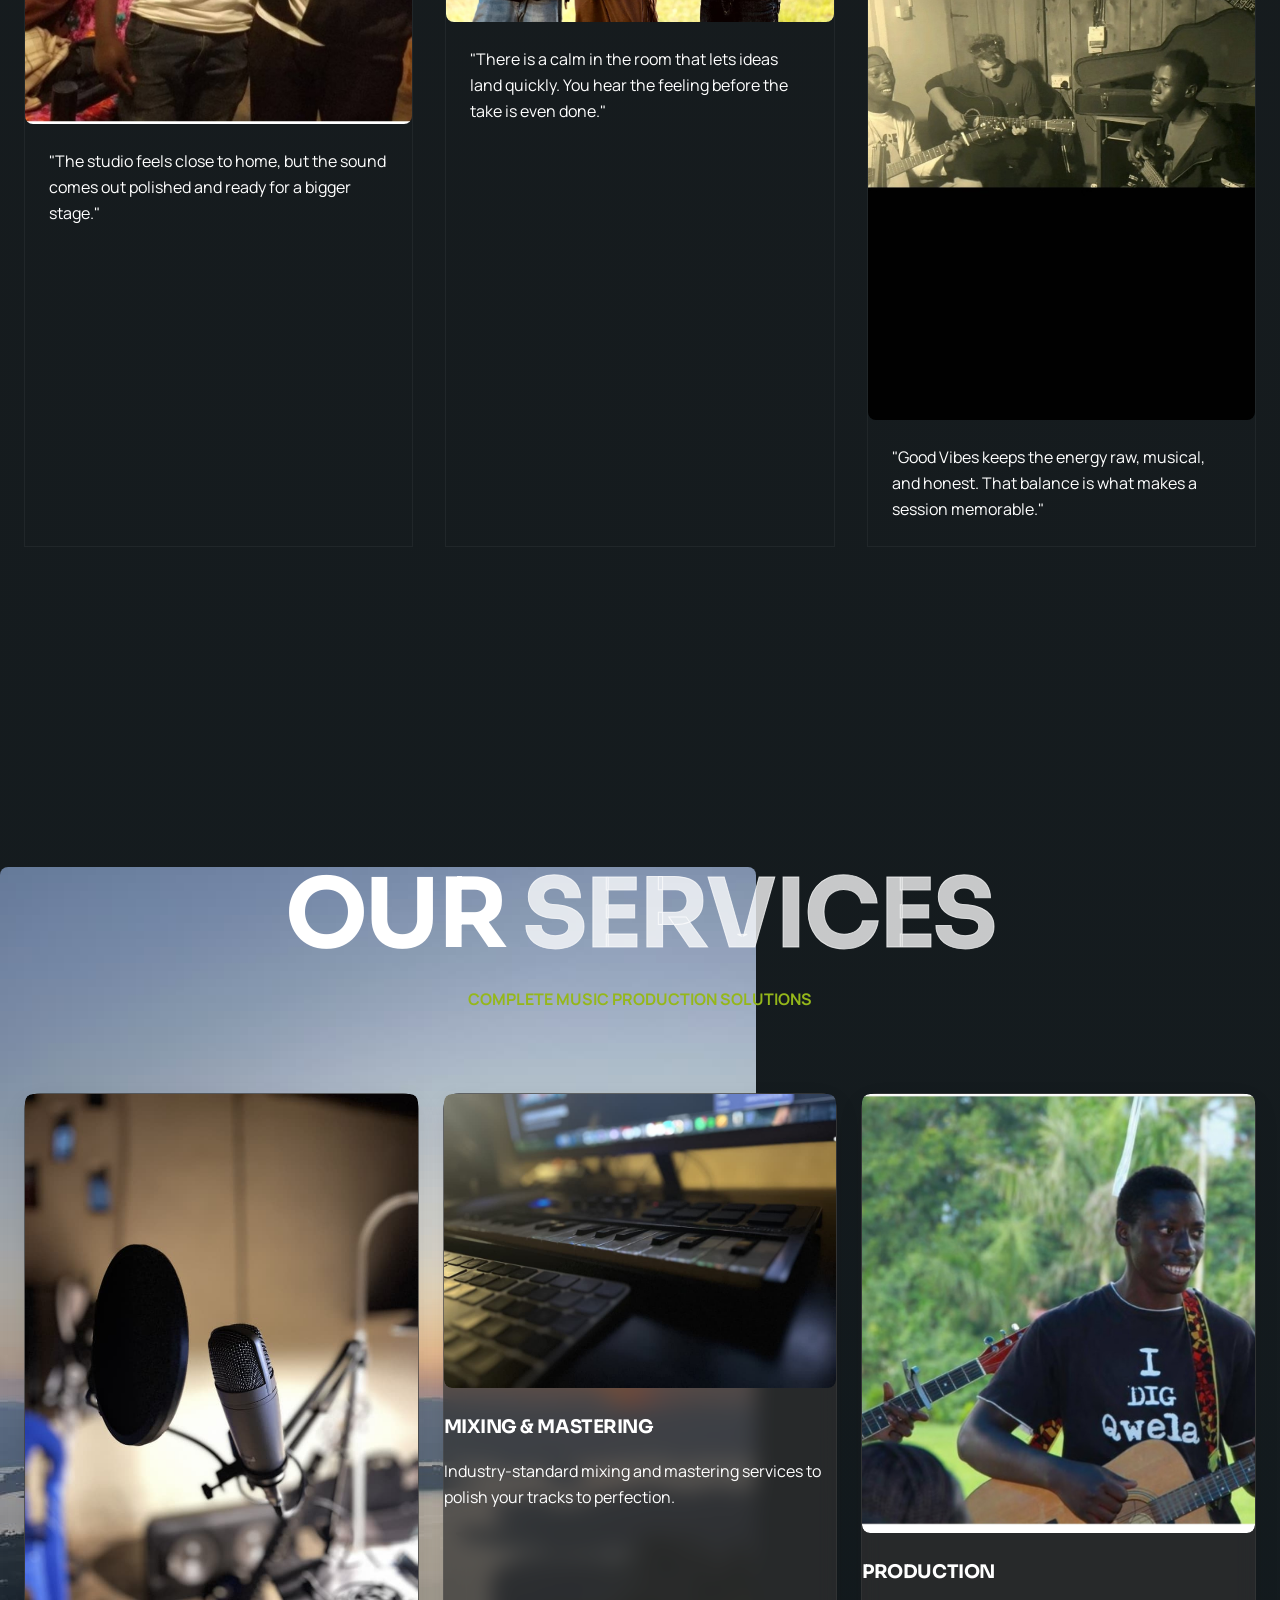
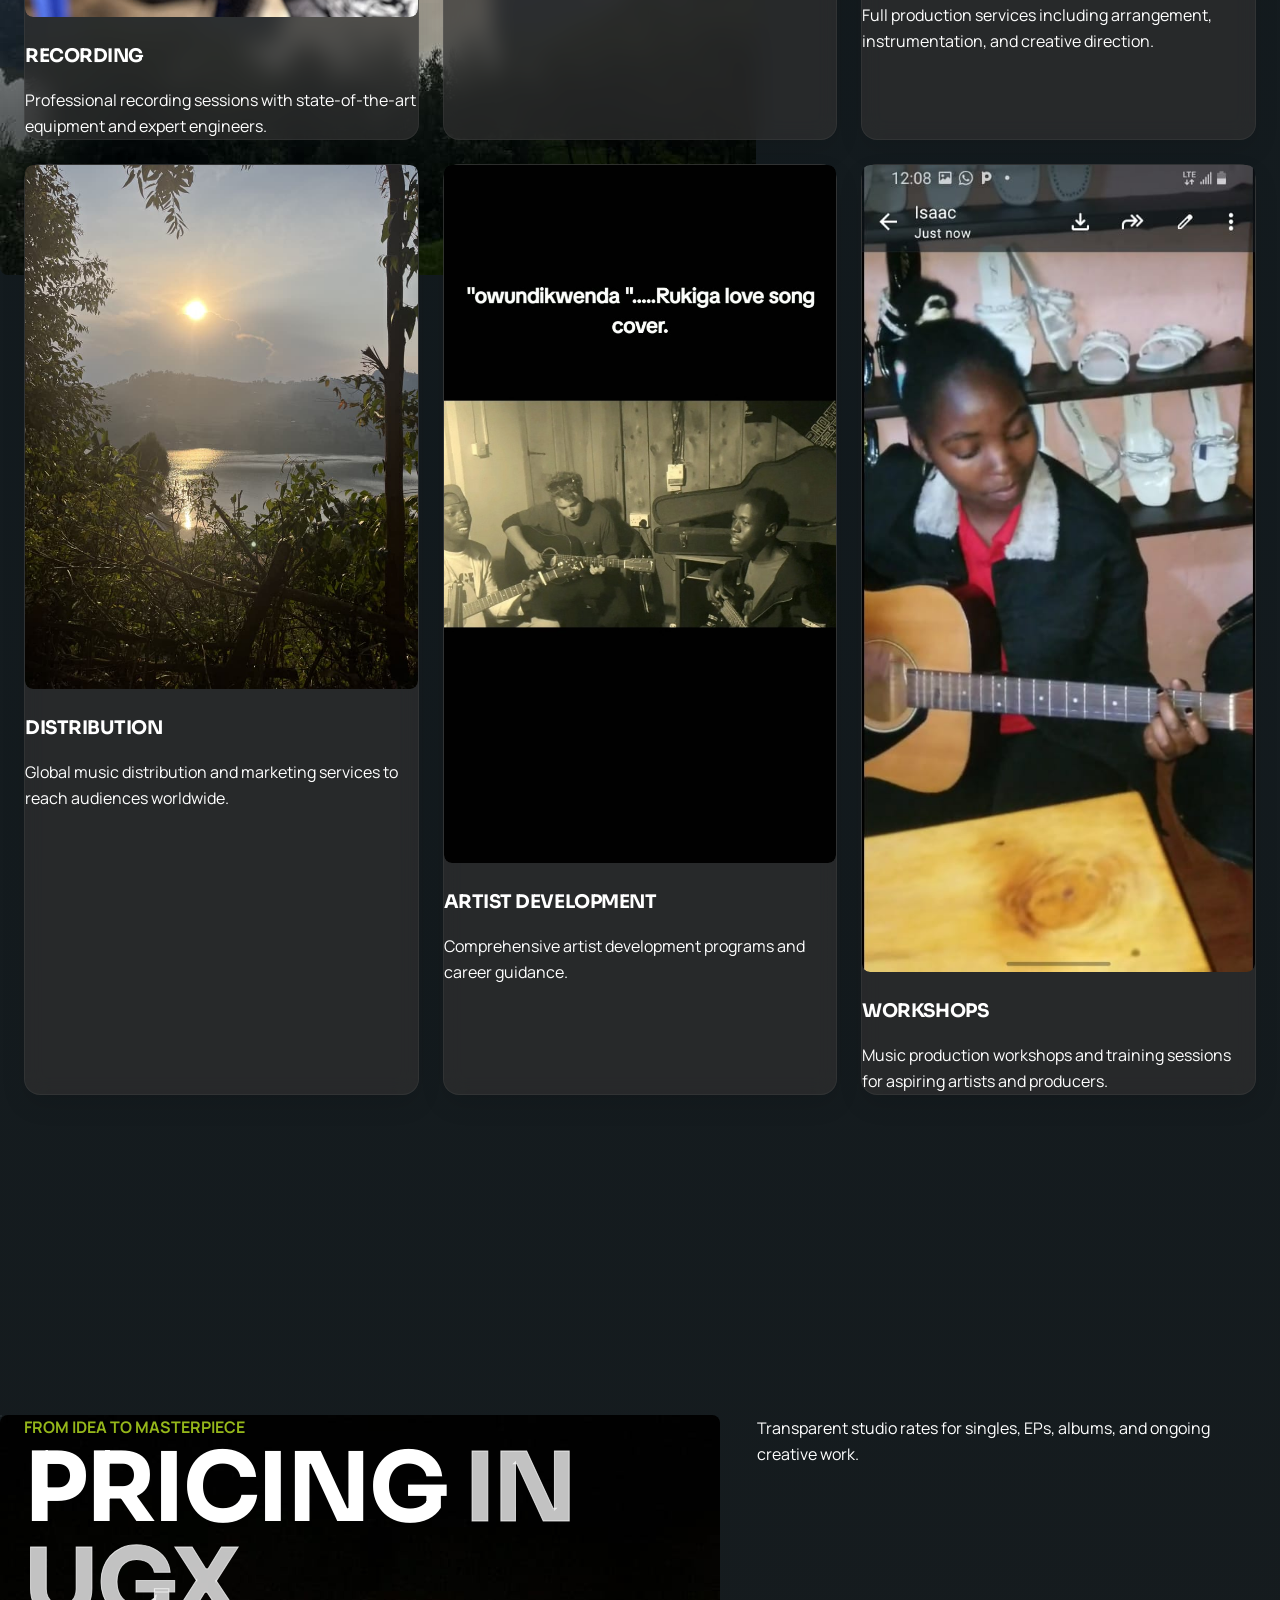
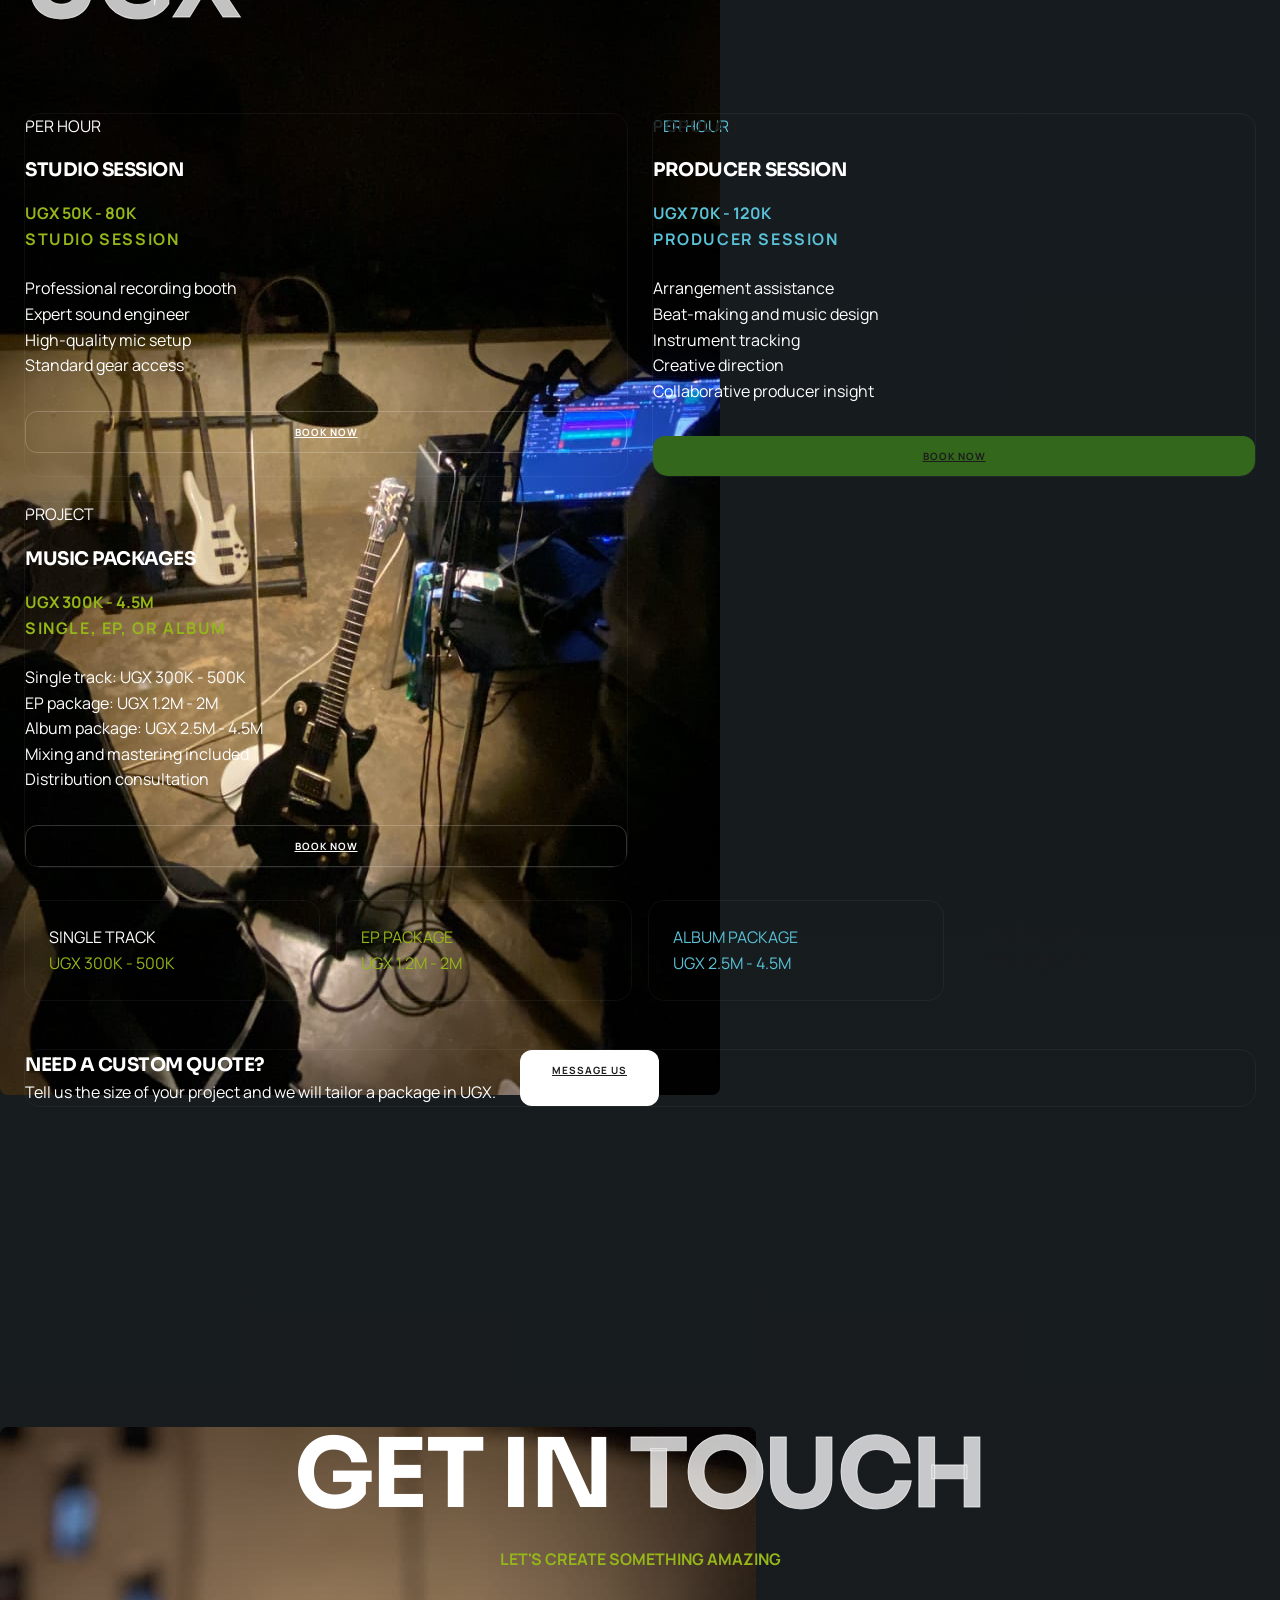
==== commit 73176591: "Add files via upload" ====
--- a/index.html
+++ b/index.html
@@ -41,36 +41,6 @@
         --font-body: "Manrope", sans-serif;
     }
 
-    /* Light theme variables */
-    [data-theme="light"] {
-        --coal: #F5F5F5;
-        --brand-black: #FFFFFF;
-        --forest: #4CAF50;
-        --bloom: #8BC34A;
-        --lake-blue: #03A9F4;
-        --earth-blue: #0277BD;
-    }
-
-    /* Theme toggle button */
-    .theme-toggle {
-        background: rgba(255, 255, 255, 0.1);
-        border: 1px solid rgba(255, 255, 255, 0.2);
-        color: white;
-        padding: 8px 12px;
-        border-radius: 8px;
-        cursor: pointer;
-        transition: all 0.3s ease;
-        font-size: 12px;
-        text-transform: uppercase;
-        letter-spacing: 0.05em;
-    }
-
-    [data-theme="light"] .theme-toggle {
-        background: rgba(0, 0, 0, 0.1);
-        border-color: rgba(0, 0, 0, 0.2);
-        color: #1C1C1C;
-    }
-
         * {
             margin: 0;
             padding: 0;
@@ -93,16 +63,6 @@
         transition: background-color 0.3s ease, color 0.3s ease;
     }
 
-    /* Light theme body styles */
-    [data-theme="light"] body {
-        background-color: var(--brand-black);
-        background-image:
-            linear-gradient(180deg, rgba(255, 255, 255, 0.95) 0%, rgba(248, 248, 248, 0.98) 32%, rgba(240, 240, 240, 0.97) 68%, rgba(255, 255, 255, 1) 100%),
-            radial-gradient(circle at top left, rgba(139, 195, 74, 0.1), transparent 34%),
-            radial-gradient(circle at bottom right, rgba(3, 169, 244, 0.08), transparent 28%);
-        color: #1C1C1C;
-    }
-
         h1, h2, h3, h4, h5, h6 {
             font-family: var(--font-heading);
             font-weight: bold;
@@ -136,12 +96,6 @@
         box-shadow: 0 10px 25px rgba(0, 0, 0, 0.1);
         border-radius: 16px;
         transition: all 0.3s ease;
-    }
-
-    [data-theme="light"] .glass-card {
-        background: rgba(255, 255, 255, 0.7);
-        border-color: rgba(0, 0, 0, 0.05);
-        box-shadow: 0 10px 25px rgba(0, 0, 0, 0.05);
     }
 
         /* Button Styles */
@@ -254,6 +208,38 @@
             100% { transform: translateY(0); }
         }
 
+        @keyframes neon-wave {
+            0% { transform: translateY(0); }
+            50% { transform: translateY(-60px); }
+            100% { transform: translateY(0); }
+        }
+
+        @keyframes neon-blink {
+            from { opacity: 0.3; transform: scale(1); }
+            to { opacity: 1; transform: scale(1.8); }
+        }
+
+        @keyframes neon-pulse {
+            from { transform: scale(1); }
+            to { transform: scale(1.1); }
+        }
+
+        @keyframes neon-beam-move {
+            0% { transform: translateY(-100%); }
+            100% { transform: translateY(100%); }
+        }
+
+        @keyframes neon-float {
+            0% { transform: translateY(100vh) scale(0.5); opacity: 0; }
+            20% { opacity: 1; }
+            100% { transform: translateY(-100px) scale(1.5); opacity: 0; }
+        }
+
+        @keyframes neon-ring {
+            from { transform: translateX(-50%) scale(0.5); opacity: 1; }
+            to { transform: translateX(-50%) scale(1.8); opacity: 0; }
+        }
+
         @keyframes shimmer-line {
             0% { background-position: 0% 50%; }
             100% { background-position: 100% 50%; }
@@ -282,12 +268,137 @@
             position: fixed;
             inset: 0;
             z-index: 9999;
-            background: var(--brand-black);
+            background: #000;
             display: flex;
             align-items: center;
             justify-content: center;
             overflow: hidden;
             transition: opacity 0.6s ease, visibility 0.6s ease;
+        }
+
+        .intro-neon-scene {
+            position: absolute;
+            inset: 0;
+            overflow: hidden;
+            background: radial-gradient(circle at top, #09111f 0%, #000 65%);
+        }
+
+        .intro-neon-scene::before {
+            content: "";
+            position: absolute;
+            inset: 0;
+            background:
+                radial-gradient(circle at 20% 20%, rgba(0, 255, 255, 0.18), transparent 35%),
+                radial-gradient(circle at 80% 30%, rgba(162, 0, 255, 0.18), transparent 35%),
+                radial-gradient(circle at center bottom, rgba(0, 102, 255, 0.2), transparent 40%);
+            animation: neon-pulse 8s infinite alternate;
+        }
+
+        .intro-beam {
+            position: absolute;
+            width: 2px;
+            height: 100%;
+            background: linear-gradient(to bottom, transparent, rgba(0, 255, 255, 0.9), transparent);
+            box-shadow: 0 0 20px cyan, 0 0 40px cyan;
+            animation: neon-beam-move 8s linear infinite;
+            opacity: 0.6;
+        }
+
+        .intro-beam:nth-child(1) {
+            left: 15%;
+            animation-delay: 0s;
+        }
+
+        .intro-beam:nth-child(2) {
+            left: 40%;
+            background: linear-gradient(to bottom, transparent, #8f00ff, transparent);
+            box-shadow: 0 0 20px #8f00ff, 0 0 40px #8f00ff;
+            animation-delay: 2s;
+        }
+
+        .intro-beam:nth-child(3) {
+            left: 70%;
+            animation-delay: 4s;
+        }
+
+        .intro-neon-grid {
+            position: absolute;
+            inset: 0;
+            display: flex;
+            justify-content: center;
+            align-items: center;
+            gap: 18px;
+            transform: perspective(900px) rotateX(65deg) scale(1.3);
+        }
+
+        .intro-neon-column {
+            display: flex;
+            flex-direction: column;
+            gap: 14px;
+            animation: neon-wave 5s ease-in-out infinite;
+        }
+
+        .intro-neon-dot {
+            width: 5px;
+            height: 5px;
+            border-radius: 50%;
+            background: #00cfff;
+            box-shadow: 0 0 10px #00cfff, 0 0 20px #00cfff;
+            animation: neon-blink 2s infinite alternate;
+        }
+
+        .intro-neon-dot:nth-child(3n) {
+            background: #00ffff;
+        }
+
+        .intro-neon-dot:nth-child(5n) {
+            background: #7a5cff;
+            box-shadow: 0 0 12px #7a5cff, 0 0 25px #7a5cff;
+        }
+
+        .intro-particle {
+            position: absolute;
+            width: 3px;
+            height: 3px;
+            border-radius: 50%;
+            background: white;
+            opacity: 0.8;
+            animation: neon-float 12s linear infinite;
+        }
+
+        .intro-wave-ring {
+            position: absolute;
+            border: 1px solid rgba(0, 255, 255, 0.3);
+            border-radius: 50%;
+            animation: neon-ring 5s infinite ease-out;
+        }
+
+        .intro-wave-1 {
+            width: 300px;
+            height: 300px;
+            bottom: -100px;
+            left: 50%;
+            transform: translateX(-50%);
+        }
+
+        .intro-wave-2 {
+            width: 500px;
+            height: 500px;
+            bottom: -200px;
+            left: 50%;
+            transform: translateX(-50%);
+            animation-delay: 2s;
+        }
+
+        .intro-top-glow {
+            position: absolute;
+            top: -200px;
+            left: 50%;
+            transform: translateX(-50%);
+            width: 800px;
+            height: 400px;
+            background: radial-gradient(circle, rgba(0, 255, 255, 0.18), transparent 70%);
+            filter: blur(60px);
         }
 
         .intro-overlay.hidden {
@@ -317,7 +428,7 @@
             overflow: hidden;
             border-radius: 28px;
             border: 1px solid rgba(255, 255, 255, 0.12);
-            background: rgba(8, 10, 9, 0.45);
+            background: rgba(0, 0, 0, 0.32);
             box-shadow: 0 30px 80px rgba(0, 0, 0, 0.4);
             min-width: min(88vw, 920px);
         }
@@ -328,7 +439,7 @@
             width: 100%;
             height: 100%;
             object-fit: cover;
-            opacity: 0.28;
+            opacity: 0;
             animation: slow-pan 24s ease-in-out infinite alternate;
         }
 
@@ -849,15 +960,37 @@
             .hidden-mobile {
                 display: none;
             }
+
+        }
+
+        /* Image Styling */
+        img {
+            display: block;
+            max-width: 100%;
+            height: auto;
+            border-radius: 8px;
+            transition: filter 0.3s ease;
+        }
+
+        .logo-mark,
+        .intro-bg,
+        .ambient-image,
+        .hero-image {
+            transition: all 0.3s ease;
         }
     </style>
 </head>
 <body>
     <!-- Intro Sequence -->
     <div id="intro-overlay" class="intro-overlay">
-        <div class="absolute inset-0 pointer-events-none">
-            <div class="absolute top-[-10%] right-[-10%] w-[80%] h-[80%] bg-bloom/5 rounded-full blur-[120px]"></div>
-            <div class="absolute bottom-[-20%] left-[-10%] w-[60%] h-[60%] bg-lake-blue/5 rounded-full blur-[100px]"></div>
+        <div id="intro-neon-scene" class="intro-neon-scene" aria-hidden="true">
+            <div class="intro-beam"></div>
+            <div class="intro-beam"></div>
+            <div class="intro-beam"></div>
+            <div class="intro-top-glow"></div>
+            <div class="intro-wave-ring intro-wave-1"></div>
+            <div class="intro-wave-ring intro-wave-2"></div>
+            <div id="intro-neon-grid" class="intro-neon-grid"></div>
         </div>
 
         <div class="intro-phase active" data-duration="2500">
@@ -982,7 +1115,6 @@
                 <a href="#services" class="text-xs uppercase tracking-widest font-bold transition-all relative py-1 hover:text-white text-white/50" onclick="navigateTo('services')">Services</a>
                 <a href="#pricing" class="text-xs uppercase tracking-widest font-bold transition-all relative py-1 hover:text-white text-white/50" onclick="navigateTo('pricing')">Pricing</a>
                 <a href="#contact" class="text-xs uppercase tracking-widest font-bold transition-all relative py-1 hover:text-white text-white/50" onclick="navigateTo('contact')">Contact</a>
-                <button id="theme-toggle" class="theme-toggle" onclick="toggleTheme()">🌙 Dark</button>
                 <a href="#booking" class="btn-accent py-2 px-6 ml-4" onclick="navigateTo('booking')">Book Now</a>
             </div>
 
@@ -1024,7 +1156,7 @@
                 <a href="#booking" class="text-4xl uppercase tracking-tighter font-bold text-white" onclick="navigateTo('booking')">Booking</a>
             </div>
 
-            <div class="mt-auto">
+            <div class="mt-auto flex flex-col gap-4">
                 <a href="#booking" class="btn-accent w-full block text-center py-5" onclick="navigateTo('booking')">Book a Session</a>
             </div>
         </div>
@@ -1145,8 +1277,8 @@
                         <div class="absolute -top-6 -left-6 w-32 h-32 border-t-2 border-l-2 border-bloom/30"></div>
                         <div class="aspect-square overflow-hidden group rounded-2xl shadow-2xl">
                             <img
-                                src="goodvibes/assets/artists-collective.jpeg"
-                                alt="Good Vibes Africa artists and team"
+                                src="assets/team.jpeg"
+                               
                                 class="w-full h-full object-cover brightness-75 group-hover:scale-110 transition-all duration-1000"
                             />
                         </div>
@@ -1188,24 +1320,24 @@
 
                     <div class="grid md:grid-cols-3 gap-12 relative">
                         <div class="hidden md:block absolute top-[100px] left-0 w-full h-[1px] bg-white/5 -z-10"></div>
-                        <div class="glass-card p-12 hover-glow border-t-2 border-t-bloom/10">
-                            <span class="font-heading text-bloom text-7xl font-bold opacity-10 block mb-8">01</span>
-                            <h3 class="text-3xl font-bold mb-6 uppercase tracking-tighter">Sonic Design</h3>
-                            <p class="text-white/40 leading-relaxed mb-10 text-sm">Consult with our team to choose the right session and producer for your unique sound.</p>
-                            <div class="text-4xl">🎨</div>
-                        </div>
-                        <div class="glass-card p-12 hover-glow border-t-2 border-t-bloom/10">
-                            <span class="font-heading text-bloom text-7xl font-bold opacity-10 block mb-8">02</span>
-                            <h3 class="text-3xl font-bold mb-6 uppercase tracking-tighter">Master Capture</h3>
-                            <p class="text-white/40 leading-relaxed mb-10 text-sm">Step into our professional booths and record with world-class engineering support.</p>
-                            <div class="text-4xl">🎧</div>
-                        </div>
-                        <div class="glass-card p-12 hover-glow border-t-2 border-t-bloom/10">
-                            <span class="font-heading text-bloom text-7xl font-bold opacity-10 block mb-8">03</span>
-                            <h3 class="text-3xl font-bold mb-6 uppercase tracking-tighter">Global Pulse</h3>
-                            <p class="text-white/40 leading-relaxed mb-10 text-sm">We polish your tracks with elite mixing and mastering, ready for global distribution.</p>
-                            <div class="text-4xl">🌍</div>
-                        </div>
+<div class="glass-card p-12 hover-glow border-t-2 border-t-bloom/10">
+                             <span class="font-heading text-bloom text-7xl font-bold opacity-10 block mb-8">01</span>
+                             <h3 class="text-3xl font-bold mb-6 uppercase tracking-tighter">Sonic Design</h3>
+                             <p class="text-white/40 leading-relaxed mb-10 text-sm">Consult with our team to choose the right session and producer for your unique sound.</p>
+                             <img src="assets/sonic design.jpg" alt="Sonic Design" class="w-16 h-16 object-cover rounded-lg" />
+                         </div>
+<div class="glass-card p-12 hover-glow border-t-2 border-t-bloom/10">
+                             <span class="font-heading text-bloom text-7xl font-bold opacity-10 block mb-8">02</span>
+                             <h3 class="text-3xl font-bold mb-6 uppercase tracking-tighter">Master Capture</h3>
+                             <p class="text-white/40 leading-relaxed mb-10 text-sm">Step into our professional booths and record with world-class engineering support.</p>
+                             <img src="assets/recording.jpeg" alt="Master Capture" class="w-16 h-16 object-cover rounded-lg" />
+                         </div>
+<div class="glass-card p-12 hover-glow border-t-2 border-t-bloom/10">
+                             <span class="font-heading text-bloom text-7xl font-bold opacity-10 block mb-8">03</span>
+                             <h3 class="text-3xl font-bold mb-6 uppercase tracking-tighter">Global Pulse</h3>
+                             <p class="text-white/40 leading-relaxed mb-10 text-sm">We polish your tracks with elite mixing and mastering, ready for global distribution.</p>
+                             <img src="assets/WhatsApp Image 2026-05-05 at 12.07.39.jpeg" alt="Global Pulse" class="w-16 h-16 object-cover rounded-lg" />
+                         </div>
                     </div>
                 </div>
             </section>
@@ -1234,7 +1366,7 @@
                             </div>
                         </div>
                         <div class="overflow-hidden group rounded-2xl relative">
-                            <img src="assets/studio-microphone.jpeg" alt="Microphone setup in the studio" class="w-full h-full object-cover brightness-90 group-hover:scale-105 transition-all duration-700" />
+                            <img src="assets/recording.jpeg" alt="Microphone setup in the studio" class="w-full h-full object-cover brightness-90 group-hover:scale-105 transition-all duration-700" />
                             <div class="absolute inset-x-0 bottom-0 p-4 bg-gradient-to-t from-brand-black via-brand-black/65 to-transparent">
                                 <p class="text-[9px] uppercase tracking-[0.3em] text-bloom">Vocal Chain</p>
                             </div>
@@ -2050,25 +2182,47 @@
             mobileMenu.classList.toggle('open');
         }
 
-        function toggleTheme() {
-            const html = document.documentElement;
-            const themeToggle = document.getElementById('theme-toggle');
-            const currentTheme = html.getAttribute('data-theme');
-
-            if (currentTheme === 'light') {
-                html.removeAttribute('data-theme');
-                themeToggle.textContent = '🌙 Dark';
-            } else {
-                html.setAttribute('data-theme', 'light');
-                themeToggle.textContent = '☀️ Light';
-            }
-
-            // Save theme preference to localStorage
-            localStorage.setItem('theme', html.getAttribute('data-theme') || 'dark');
-        }
-
         function scrollToTop() {
             window.scrollTo({ top: 0, behavior: 'smooth' });
+        }
+
+        function buildIntroNeonBackground() {
+            const scene = document.getElementById('intro-neon-scene');
+            const grid = document.getElementById('intro-neon-grid');
+
+            if (!scene || !grid || grid.dataset.ready === 'true') {
+                return;
+            }
+
+            for (let c = 0; c < 70; c++) {
+                const column = document.createElement('div');
+                column.className = 'intro-neon-column';
+                column.style.animationDelay = `${c * 0.08}s`;
+
+                for (let d = 0; d < 60; d++) {
+                    const dot = document.createElement('div');
+                    const size = Math.random() * 4 + 2;
+                    dot.className = 'intro-neon-dot';
+                    dot.style.width = `${size}px`;
+                    dot.style.height = `${size}px`;
+                    dot.style.opacity = Math.random();
+                    dot.style.animationDelay = `${Math.random() * 3}s`;
+                    column.appendChild(dot);
+                }
+
+                grid.appendChild(column);
+            }
+
+            for (let i = 0; i < 80; i++) {
+                const particle = document.createElement('div');
+                particle.className = 'intro-particle';
+                particle.style.left = `${Math.random() * 100}vw`;
+                particle.style.animationDuration = `${Math.random() * 10 + 5}s`;
+                particle.style.animationDelay = `${Math.random() * 5}s`;
+                scene.appendChild(particle);
+            }
+
+            grid.dataset.ready = 'true';
         }
 
         function toggleAudio() {
@@ -2117,16 +2271,9 @@
 
         // Initialize
         document.addEventListener('DOMContentLoaded', function() {
-            // Load saved theme
-            const savedTheme = localStorage.getItem('theme');
-            const themeToggle = document.getElementById('theme-toggle');
-            if (savedTheme === 'light') {
-                document.documentElement.setAttribute('data-theme', 'light');
-                themeToggle.textContent = '☀️ Light';
-            } else {
-                themeToggle.textContent = '🌙 Dark';
-            }
-
+            document.documentElement.removeAttribute('data-theme');
+            localStorage.removeItem('theme');
+            buildIntroNeonBackground();
             runIntroSequence();
             window.addEventListener('scroll', handleScroll);
 
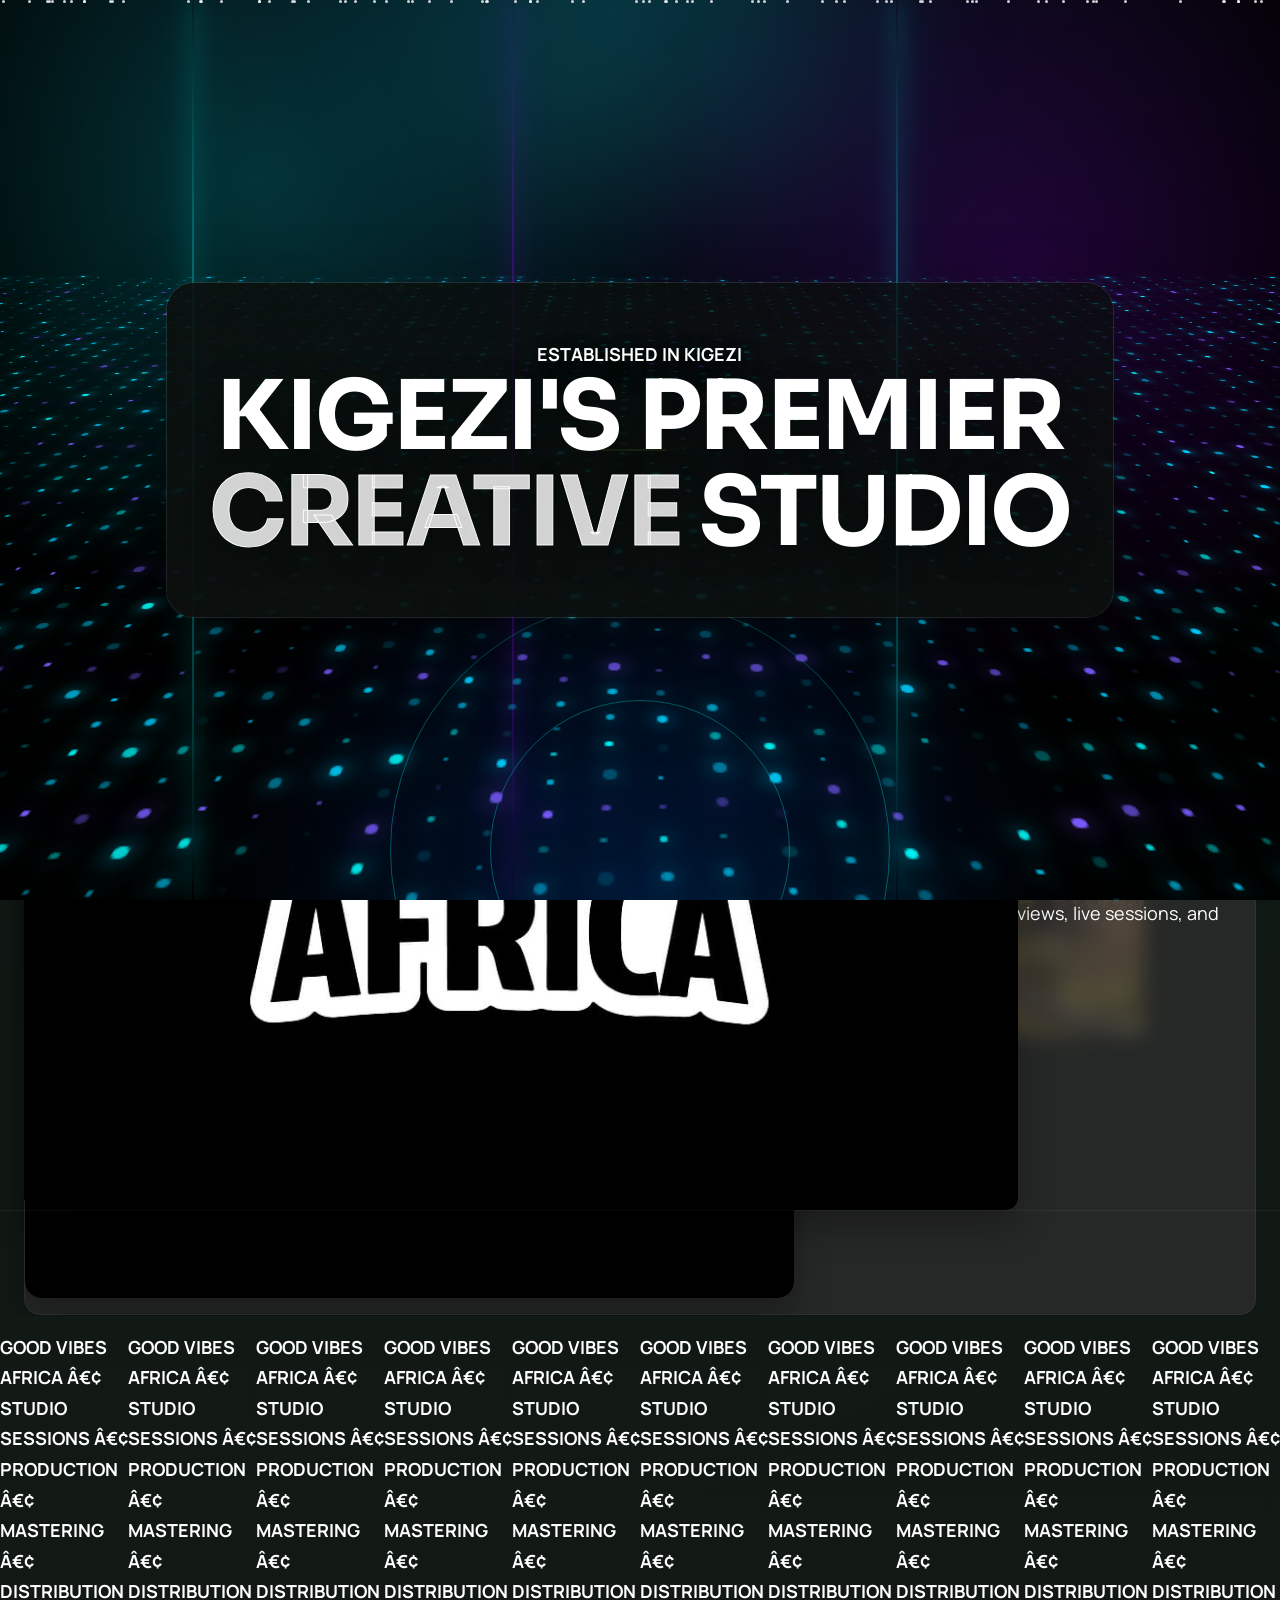
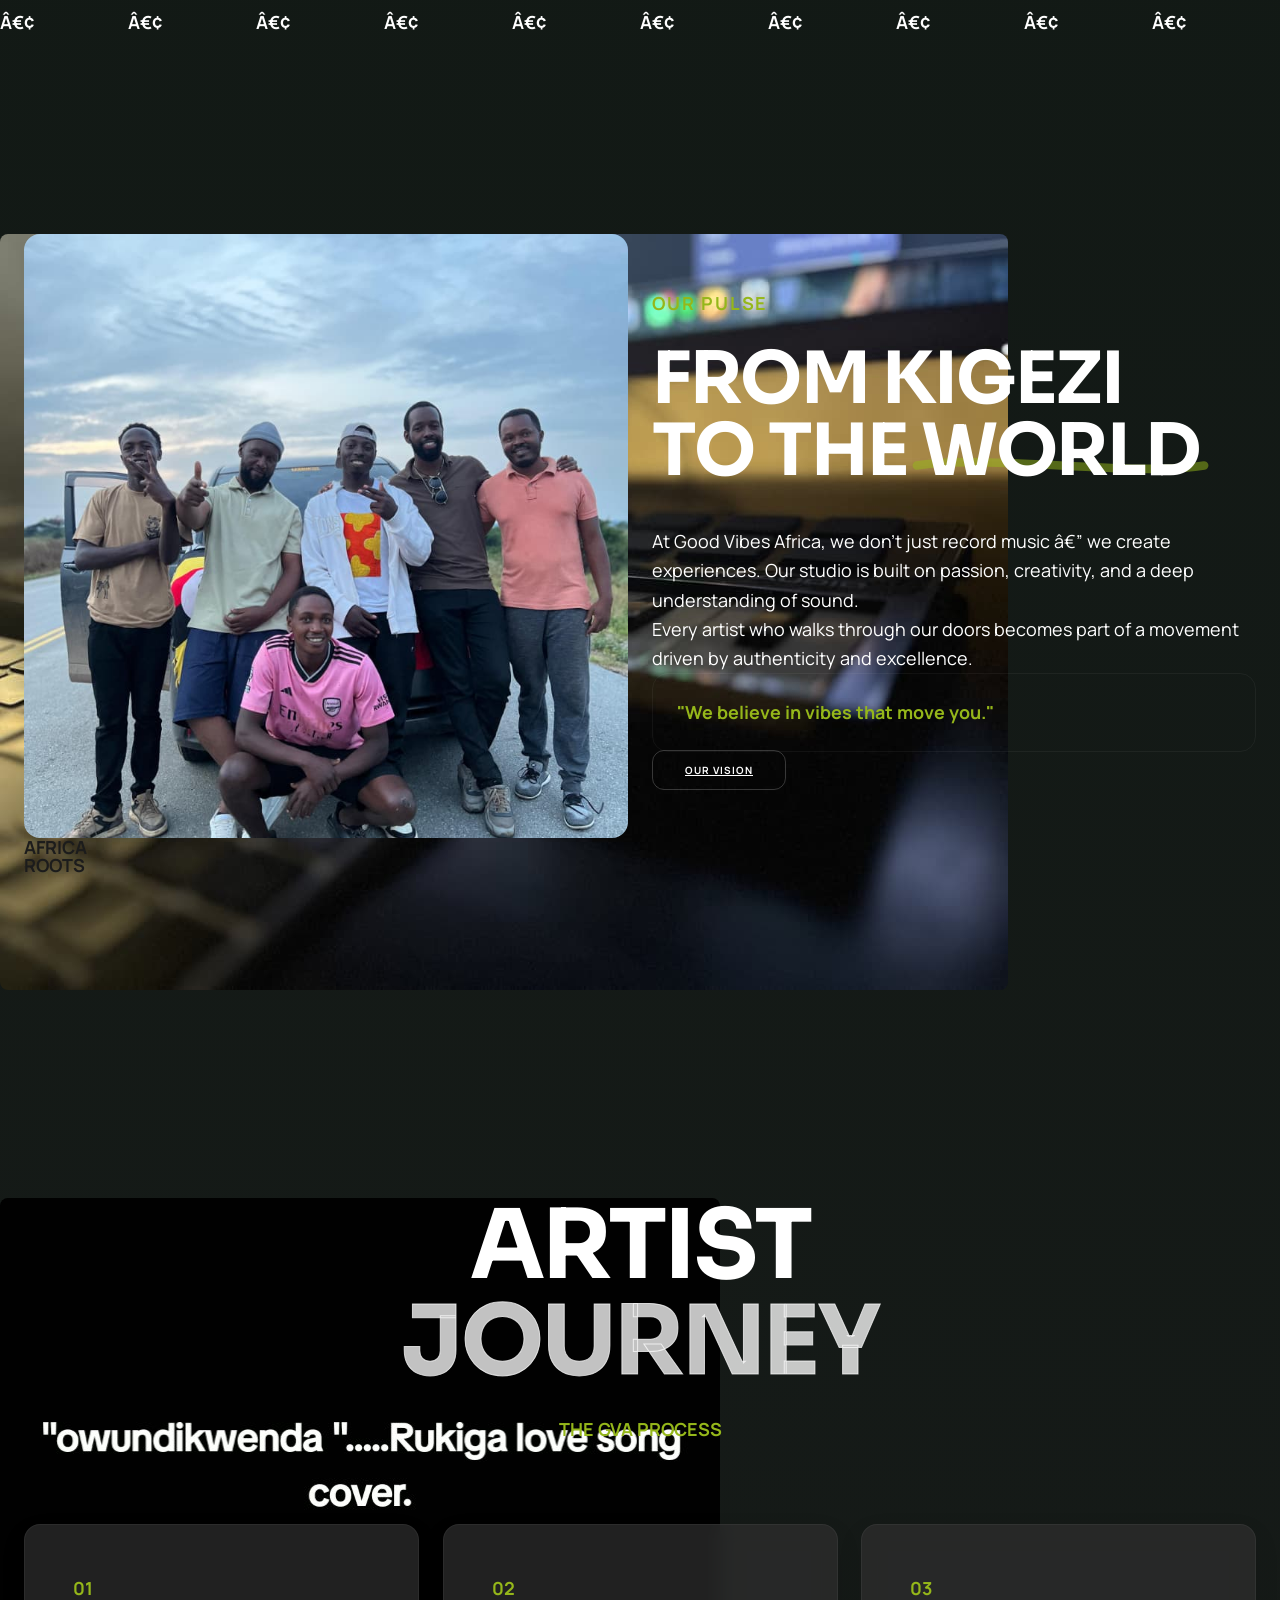
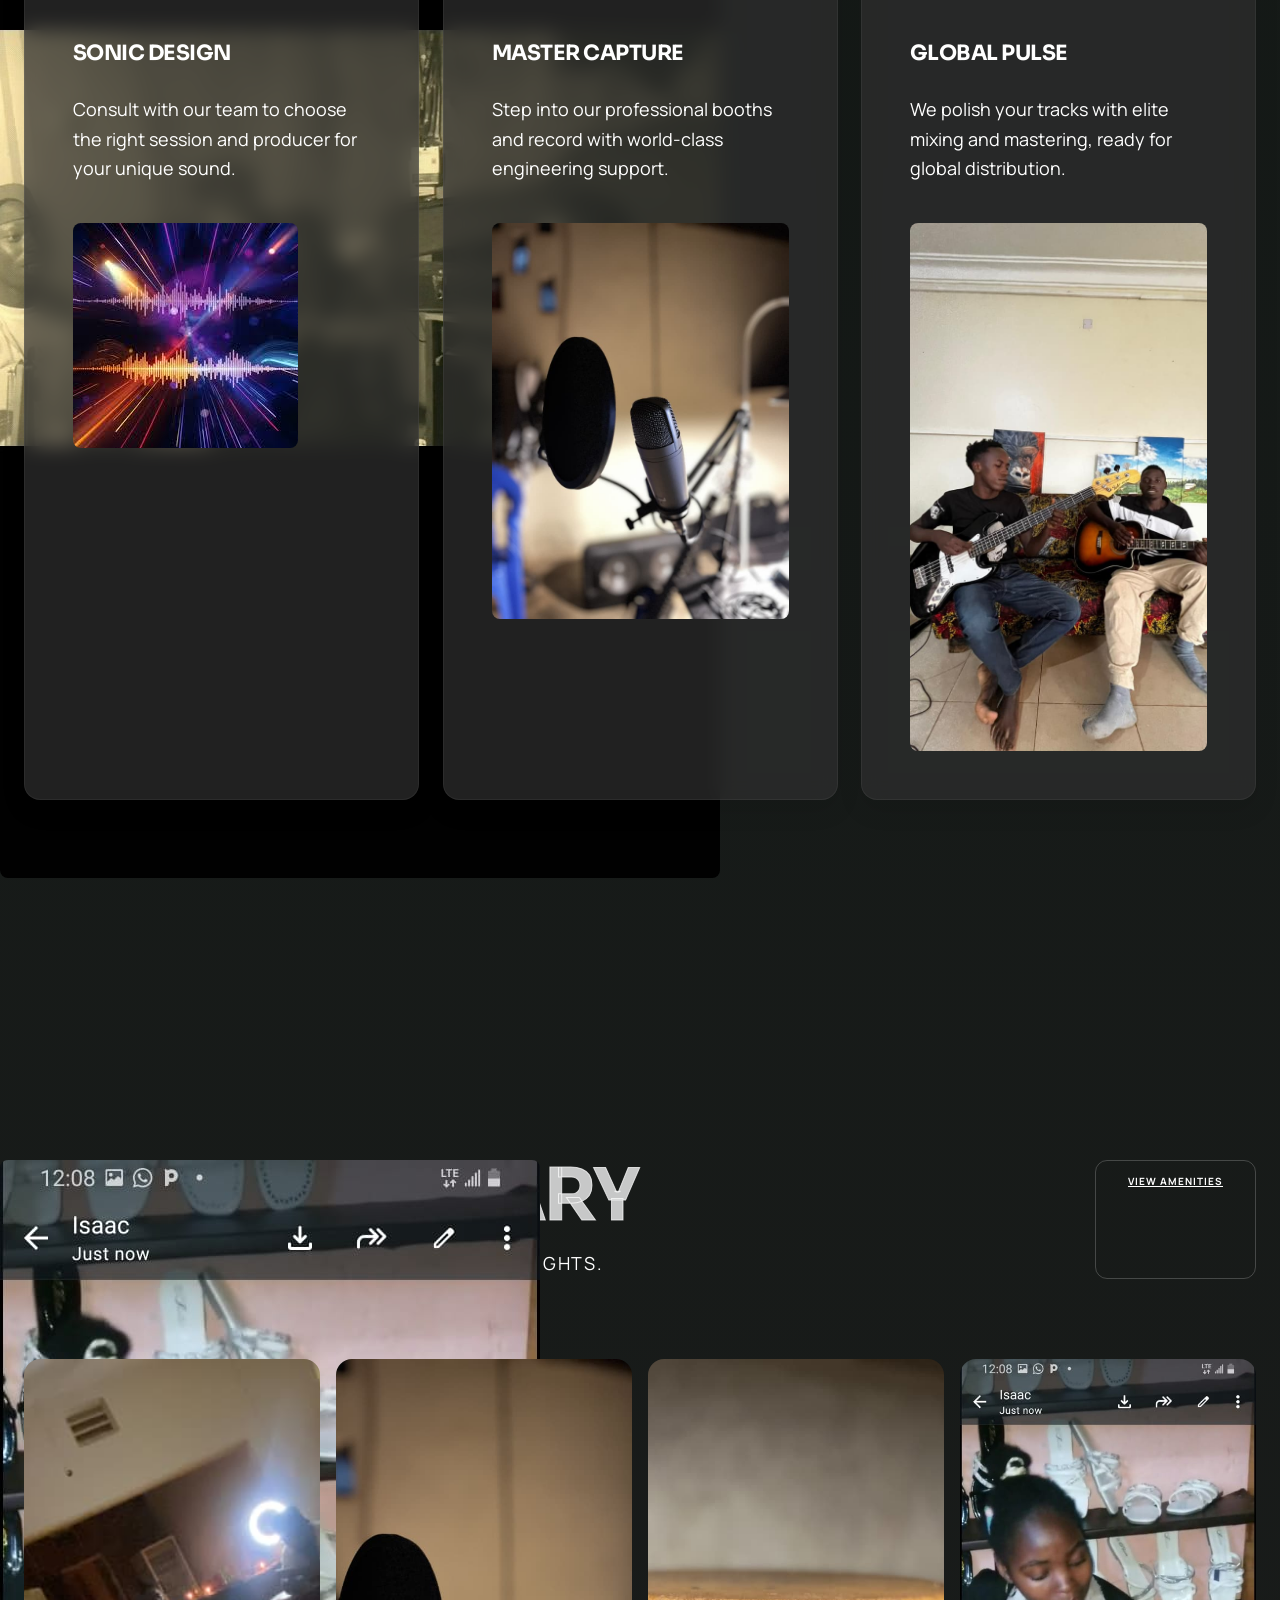
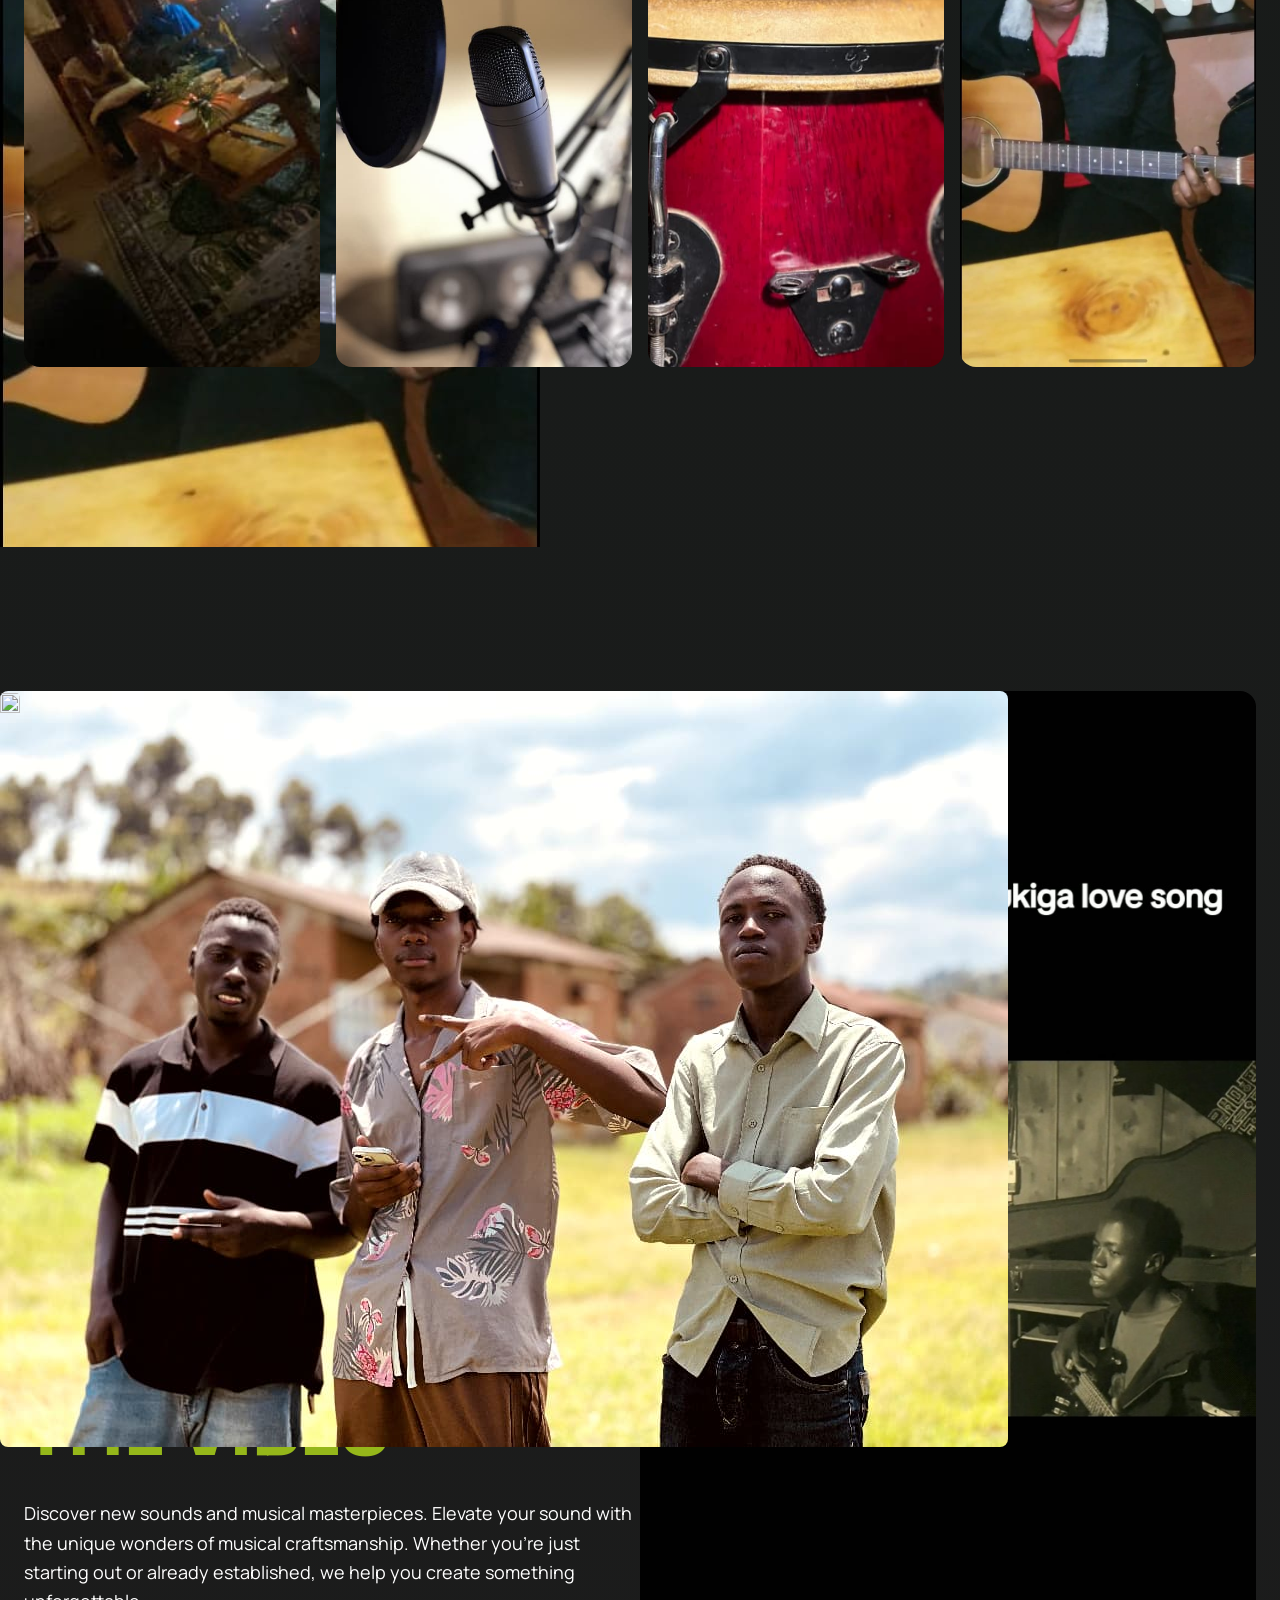
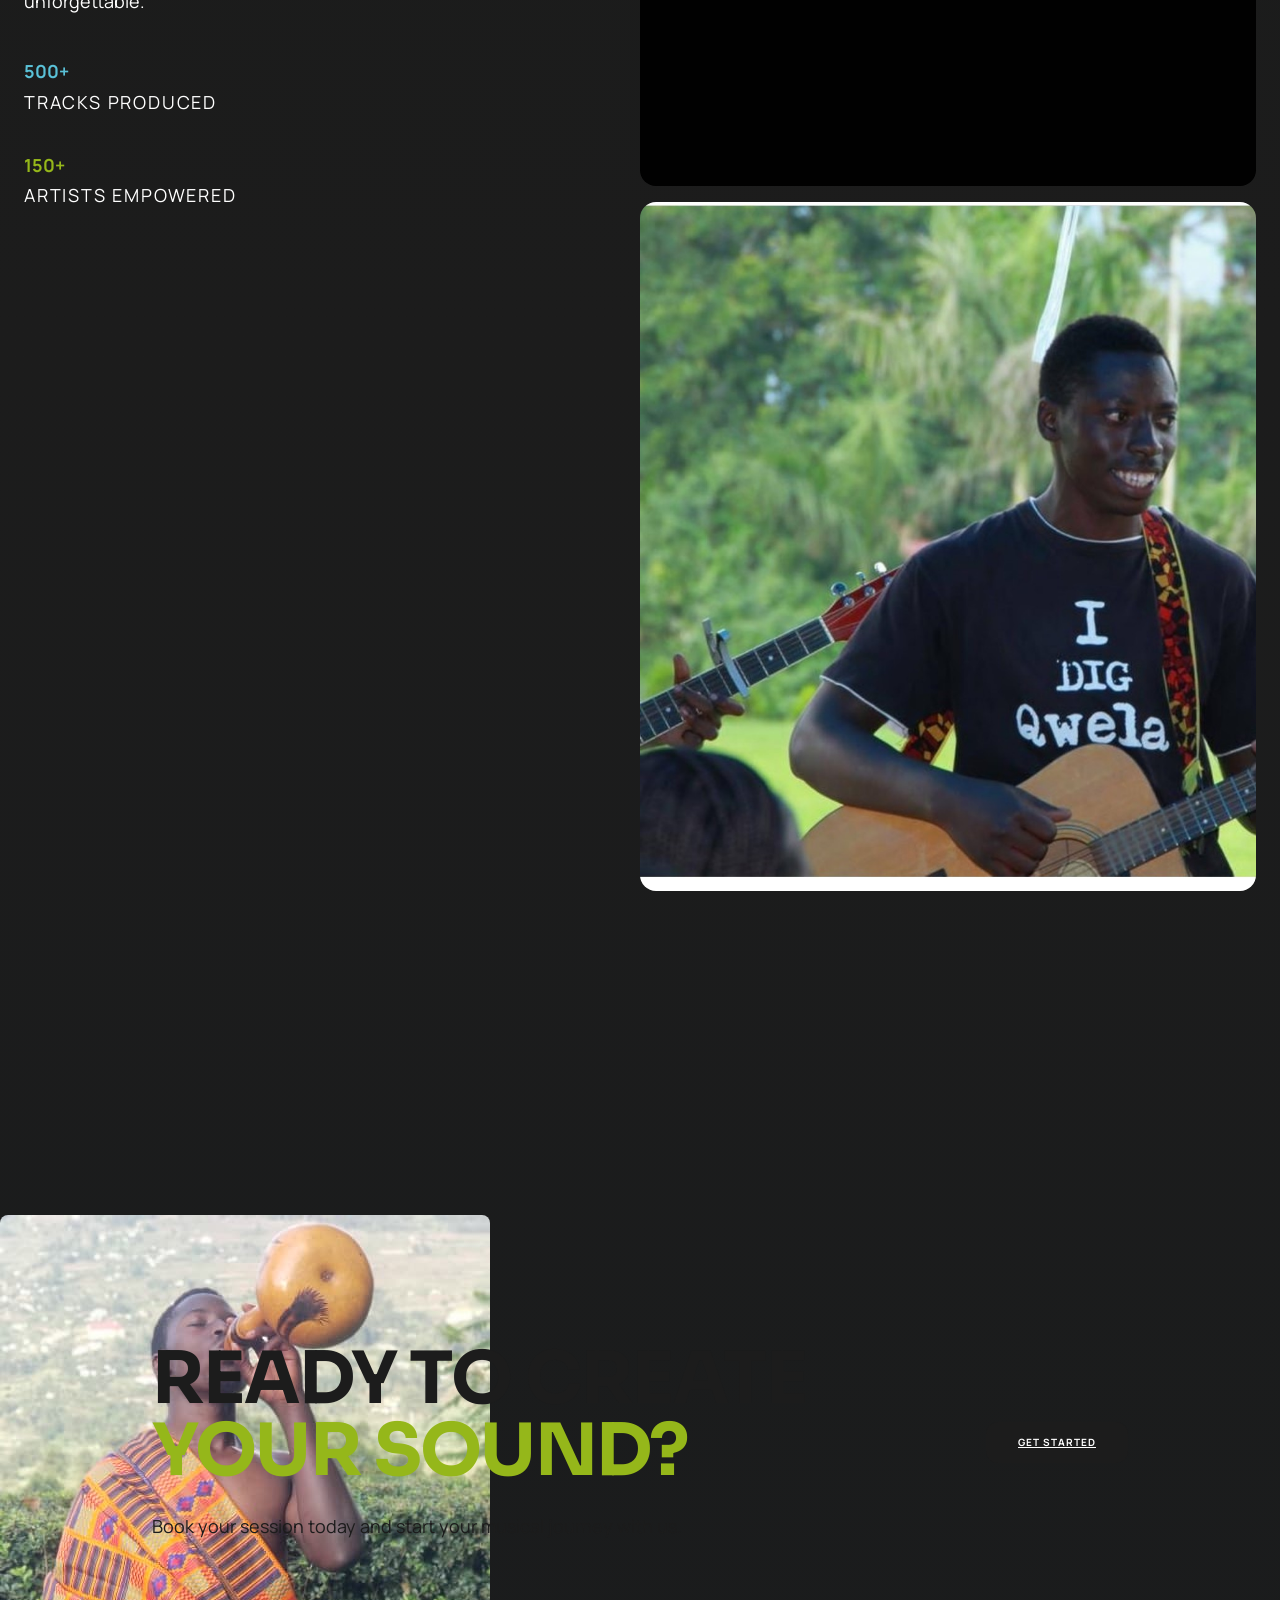
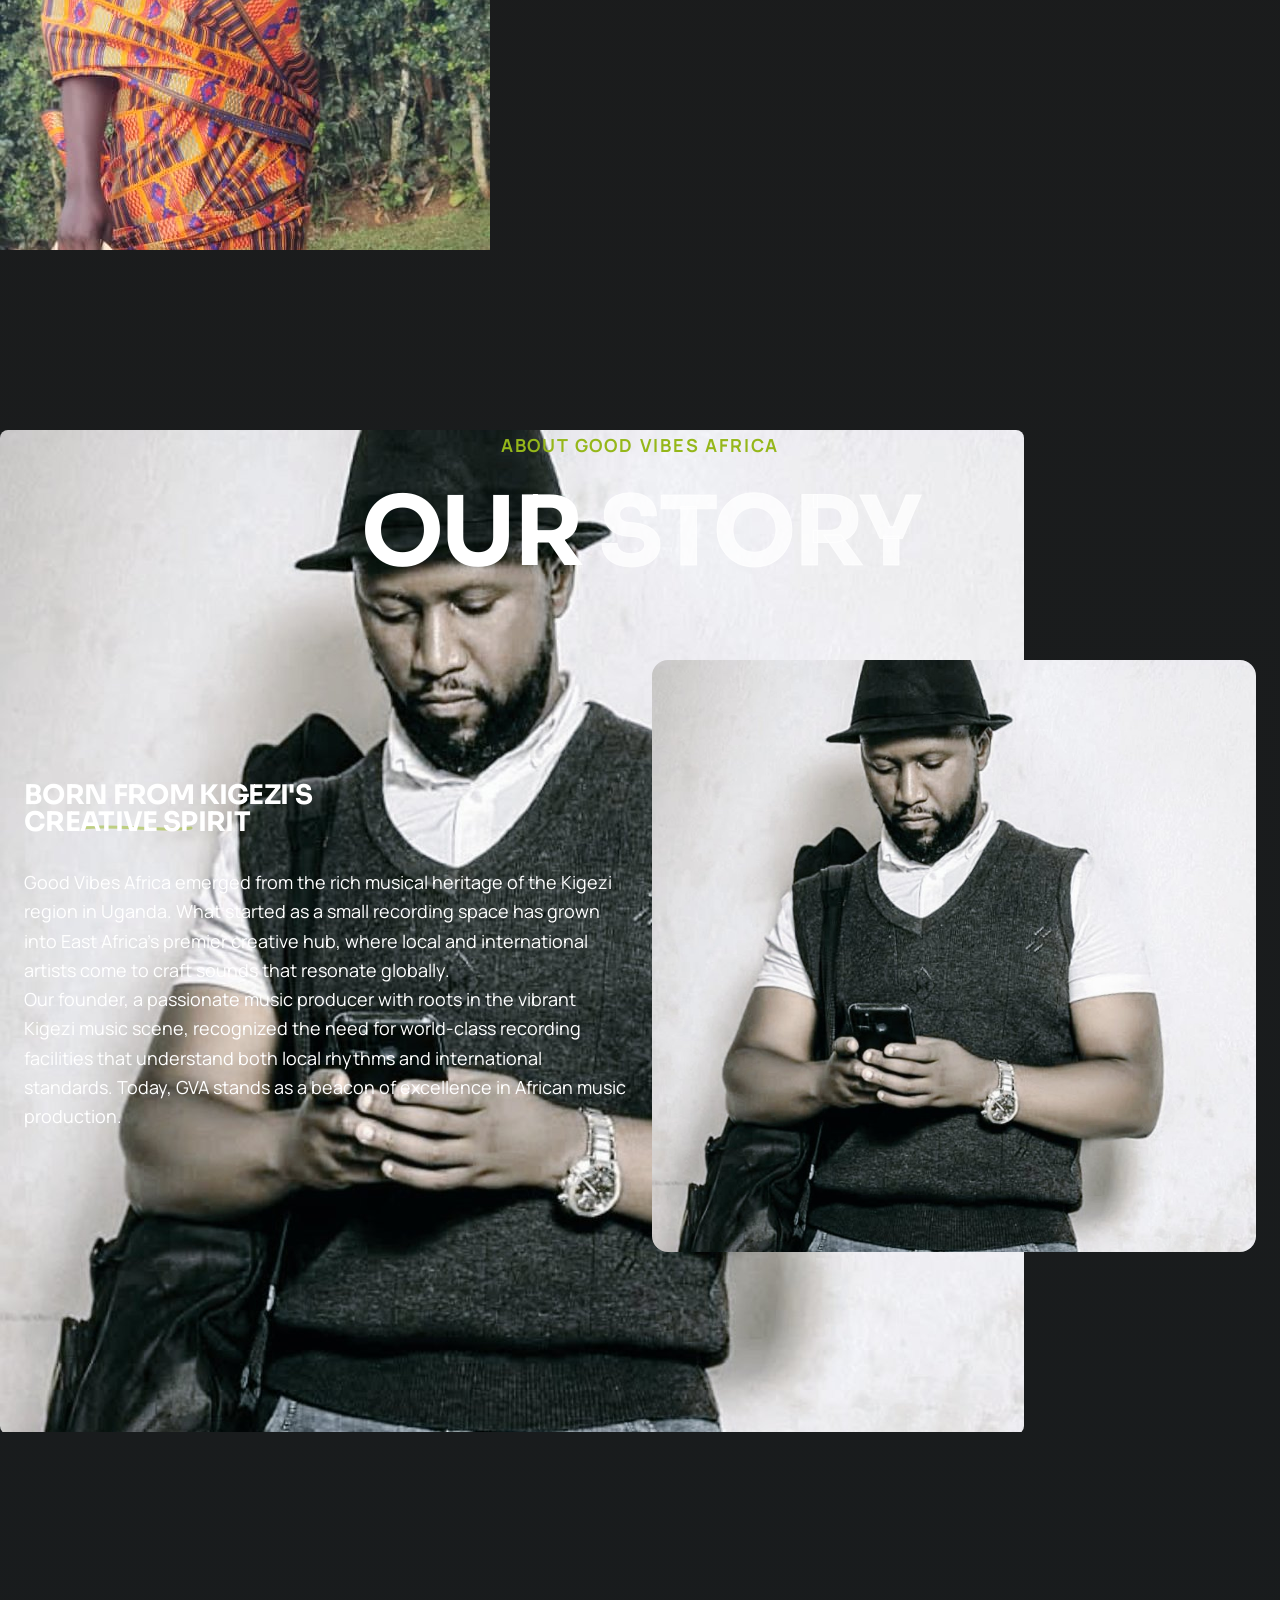
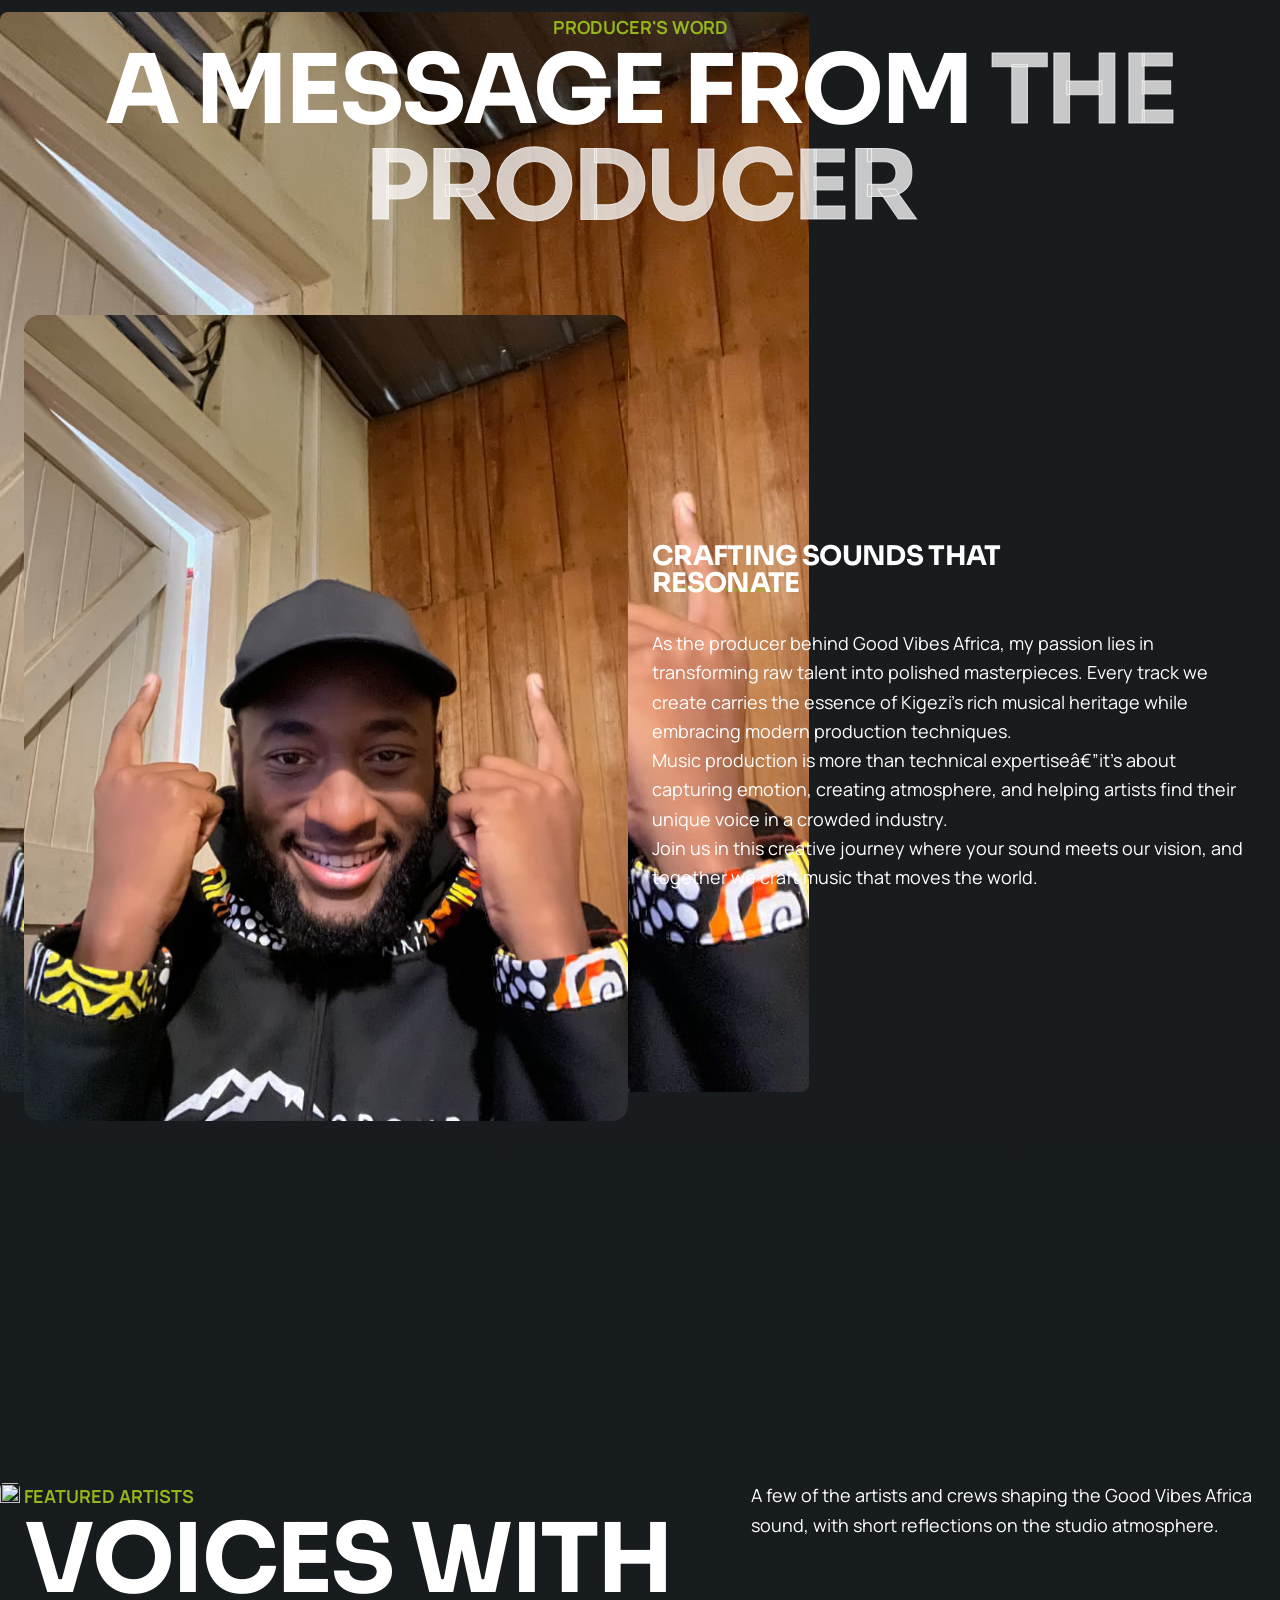
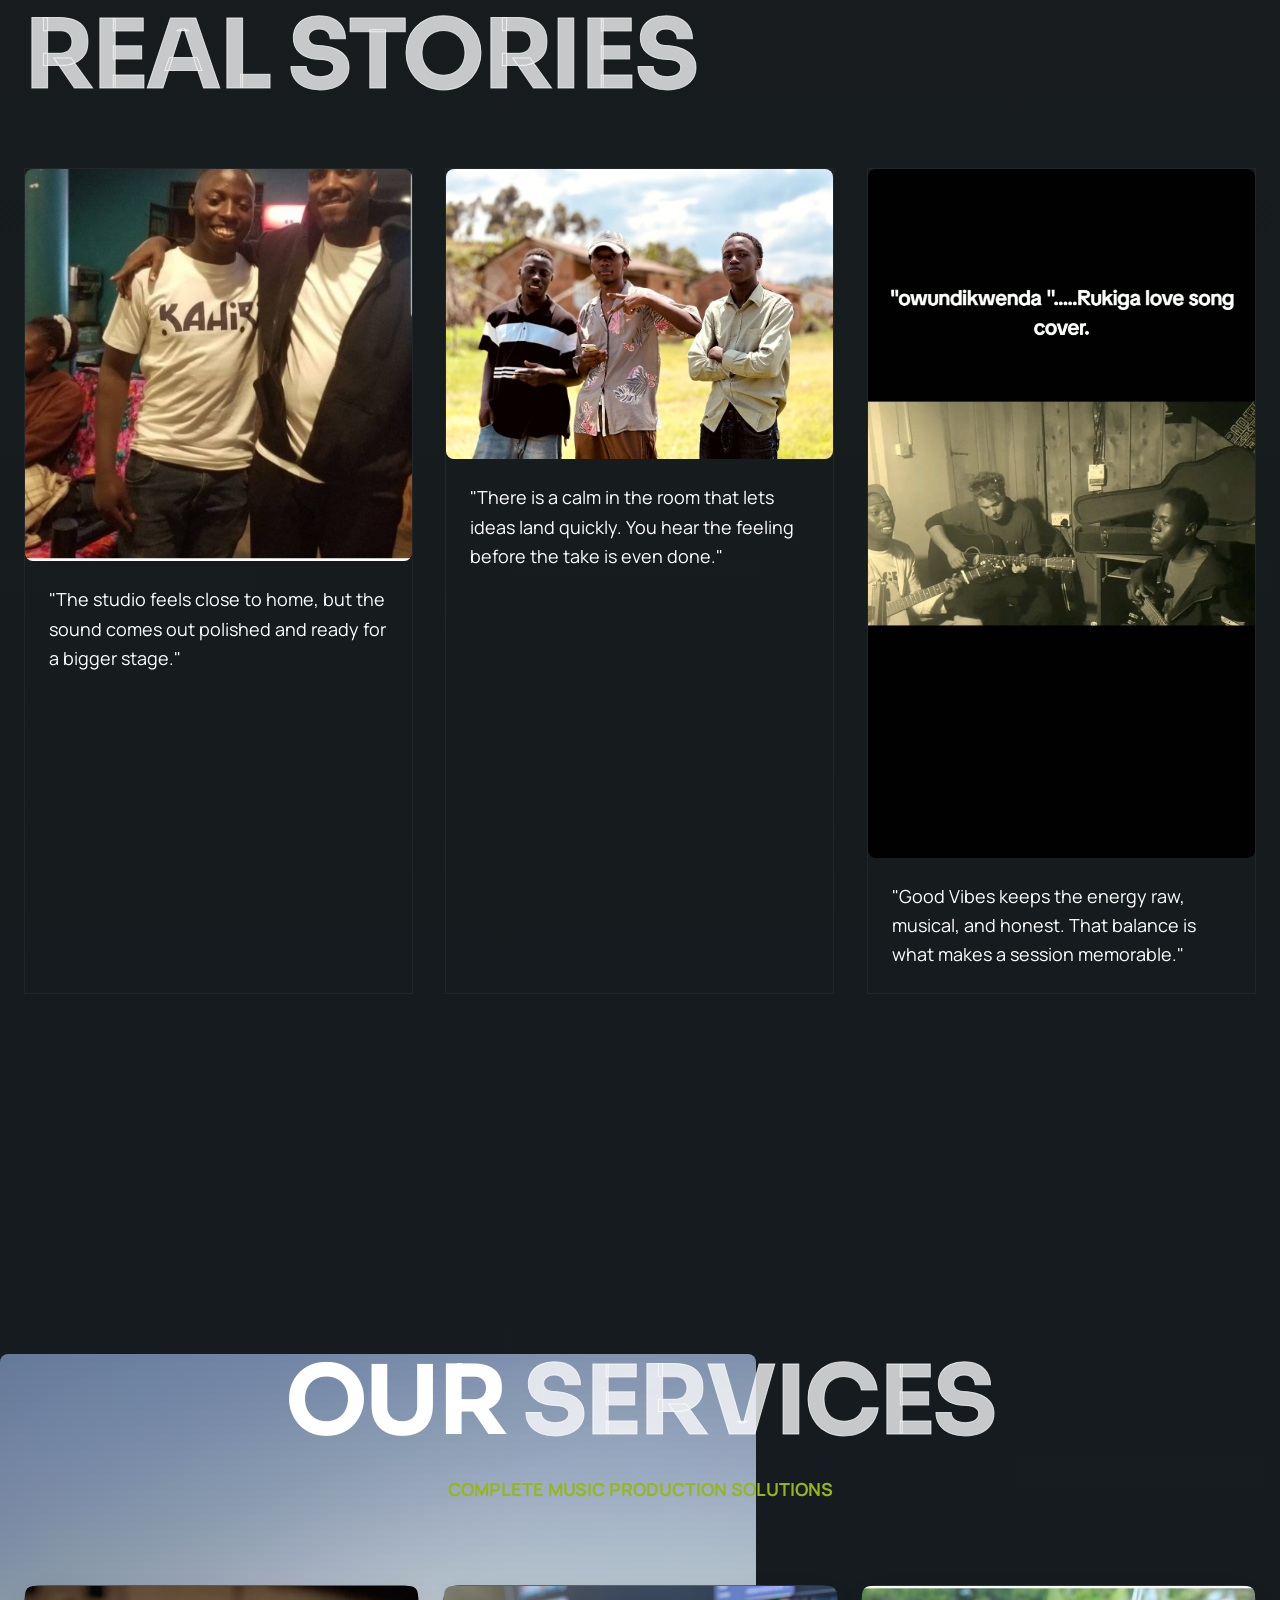
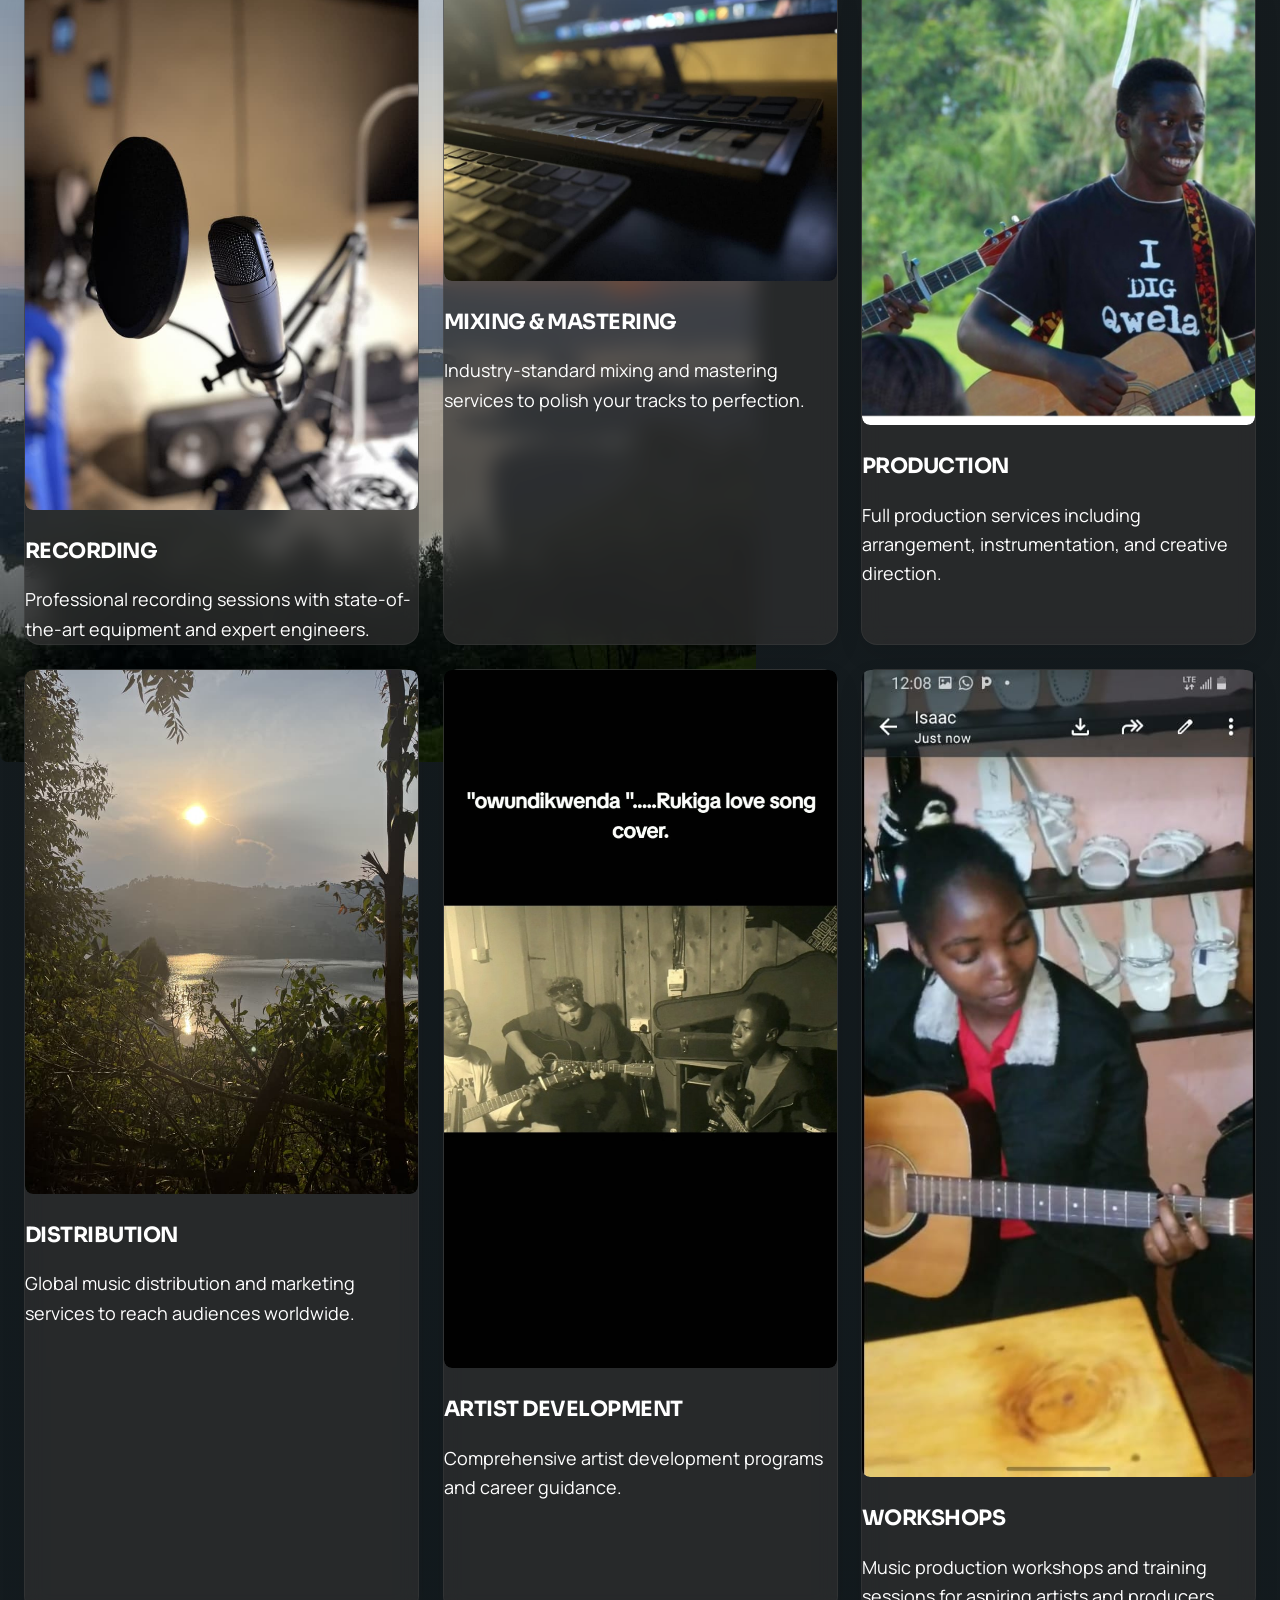
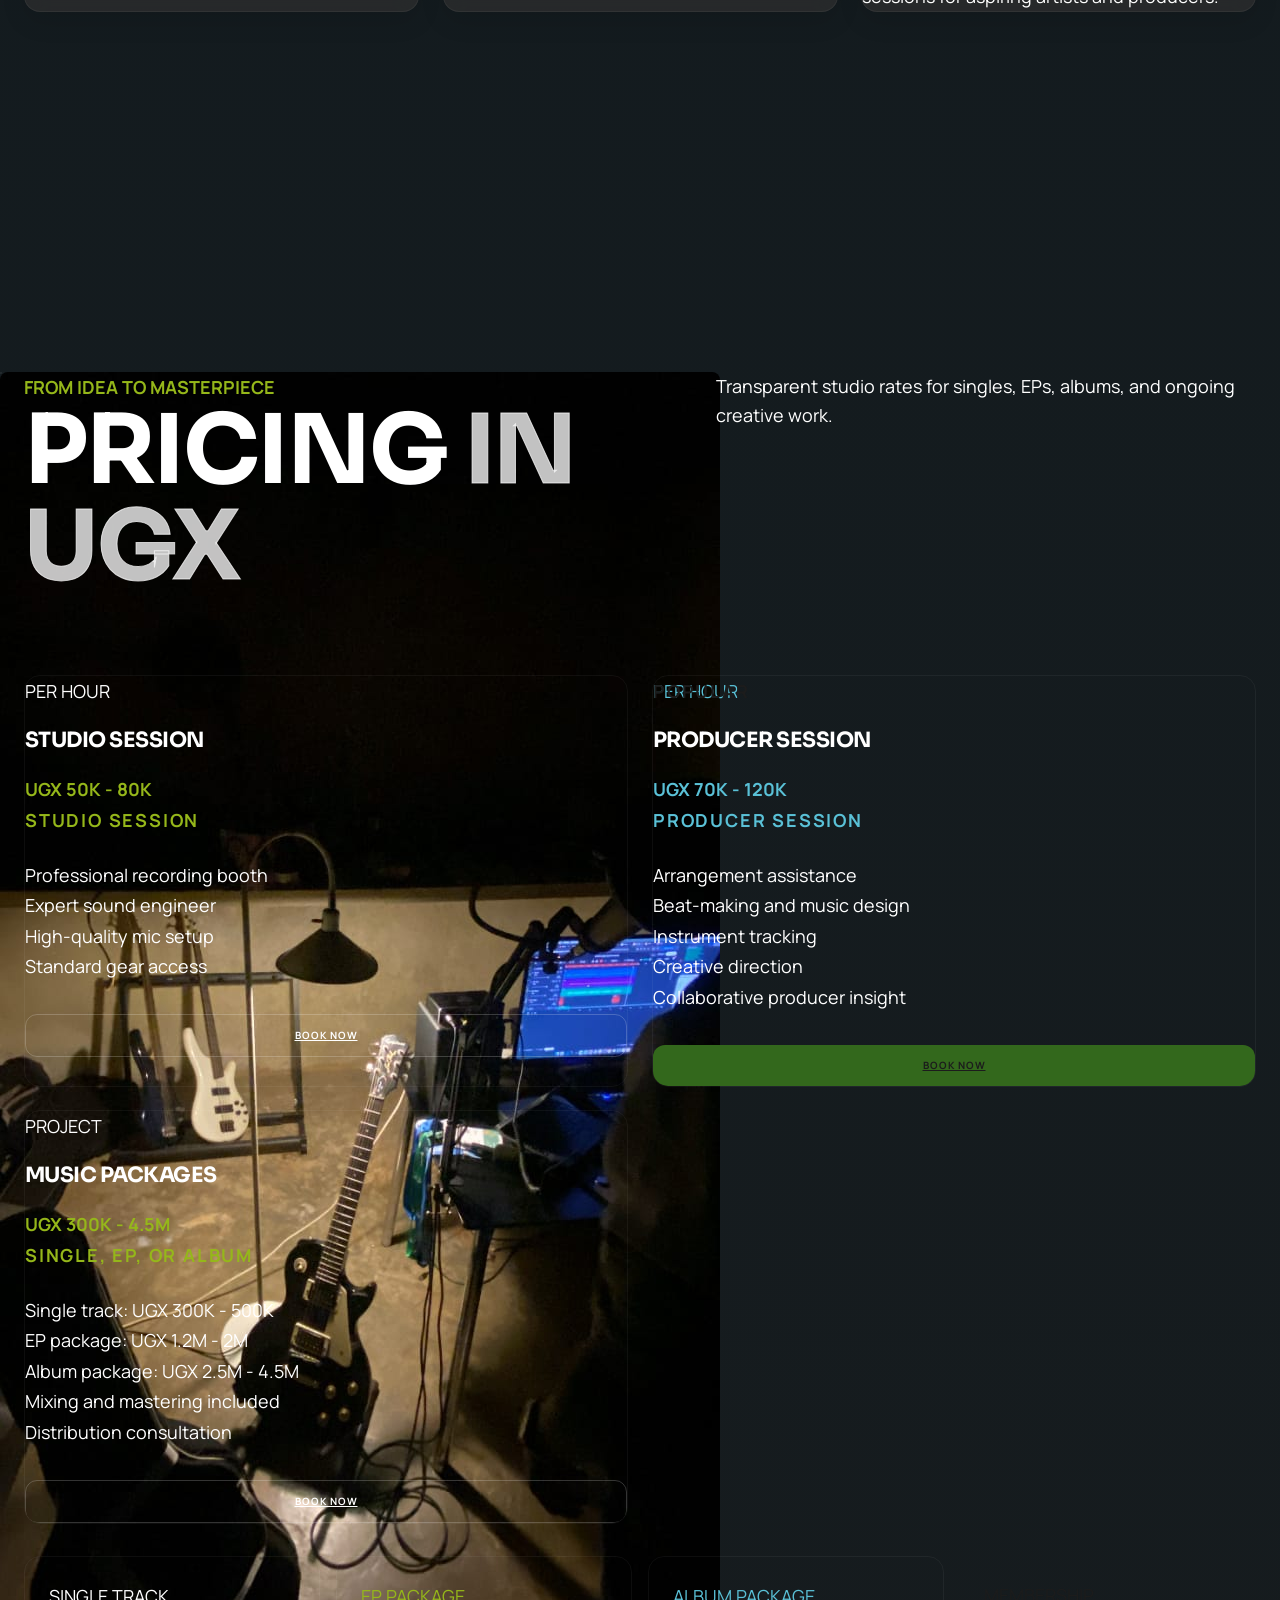
==== commit bfde916d: "Add files via upload" ====
--- a/index.html
+++ b/index.html
@@ -1,2350 +1,2417 @@
-<!DOCTYPE html>
-<html lang="en">
-<head>
-    <meta charset="UTF-8">
-    <meta name="viewport" content="width=device-width, initial-scale=1.0">
-    <title>Good Vibes Africa - Premier Creative Studio</title>
-    <link rel="preconnect" href="https://fonts.googleapis.com">
-    <link rel="preconnect" href="https://fonts.gstatic.com" crossorigin>
-    <link href="https://fonts.googleapis.com/css2?family=Manrope:wght@400;500;600;700;800&family=Sora:wght@400;500;600;700;800&display=swap" rel="stylesheet">
-    <script>
-        window.tailwind = window.tailwind || {};
-        window.tailwind.config = {
-            theme: {
-                extend: {
-                    colors: {
-                        coal: '#303030',
-                        'brand-black': '#1C1C1C',
-                        forest: '#33681C',
-                        bloom: '#95B71A',
-                        'lake-blue': '#5AC1D7',
-                        'earth-blue': '#165466'
-                    },
-                    fontFamily: {
-                        heading: ['Sora', 'sans-serif'],
-                        body: ['Manrope', 'sans-serif']
-                    }
-                }
-            }
-        };
-    </script>
-    <script src="https://cdn.tailwindcss.com"></script>
-    <style>
-    :root {
-        --coal: #303030;
-        --brand-black: #1C1C1C;
-        --forest: #33681C;
-        --bloom: #95B71A;
-        --lake-blue: #5AC1D7;
-        --earth-blue: #165466;
-        --font-heading: "Sora", sans-serif;
-        --font-body: "Manrope", sans-serif;
-    }
-
-        * {
-            margin: 0;
-            padding: 0;
-            box-sizing: border-box;
-        }
-
-    body {
-        font-family: var(--font-body);
-        background-color: var(--brand-black);
-        background-image:
-            linear-gradient(180deg, rgba(12, 22, 18, 0.88) 0%, rgba(28, 28, 28, 0.96) 32%, rgba(19, 27, 31, 0.95) 68%, rgba(28, 28, 28, 1) 100%),
-            radial-gradient(circle at top left, rgba(149, 183, 26, 0.1), transparent 34%),
-            radial-gradient(circle at bottom right, rgba(90, 193, 215, 0.08), transparent 28%);
-        color: white;
-        line-height: 1.6;
-        font-size: 16px;
-        -webkit-font-smoothing: antialiased;
-        -moz-osx-font-smoothing: grayscale;
-        text-rendering: optimizeLegibility;
-        transition: background-color 0.3s ease, color 0.3s ease;
-    }
-
-        h1, h2, h3, h4, h5, h6 {
-            font-family: var(--font-heading);
-            font-weight: bold;
-            text-transform: uppercase;
-            letter-spacing: -0.025em;
-        }
-
-        /* Text Outline Effects */
-        .text-outline {
-            -webkit-text-stroke: 1px rgba(255, 255, 255, 0.72);
-            color: rgba(255, 255, 255, 0.76);
-        }
-
-        .text-outline-white {
-            -webkit-text-stroke: 1px rgba(255, 255, 255, 0.95);
-            color: rgba(255, 255, 255, 0.82);
-        }
-
-        .text-gradient-bloom {
-            background: linear-gradient(90deg, var(--bloom) 0%, var(--lake-blue) 100%);
-            -webkit-background-clip: text;
-            -webkit-text-fill-color: transparent;
-            background-clip: text;
-        }
-
-    /* Glass Card Effect */
-    .glass-card {
-        background: rgba(48, 48, 48, 0.7);
-        backdrop-filter: blur(10px);
-        border: 1px solid rgba(255, 255, 255, 0.05);
-        box-shadow: 0 10px 25px rgba(0, 0, 0, 0.1);
-        border-radius: 16px;
-        transition: all 0.3s ease;
-    }
-
-        /* Button Styles */
-        .btn-primary {
-            background-color: white;
-            color: var(--brand-black);
-            font-weight: bold;
-            padding: 12px 32px;
-            border-radius: 12px;
-            transition: all 0.3s ease;
-            text-transform: uppercase;
-            letter-spacing: 0.1em;
-            font-size: 10px;
-            border: none;
-            cursor: pointer;
-        }
-
-        .btn-primary:hover {
-            background-color: var(--bloom);
-        }
-
-        .btn-secondary {
-            border: 1px solid rgba(255, 255, 255, 0.2);
-            color: white;
-            font-weight: bold;
-            padding: 12px 32px;
-            border-radius: 12px;
-            transition: all 0.3s ease;
-            text-transform: uppercase;
-            letter-spacing: 0.1em;
-            font-size: 10px;
-            background: transparent;
-            cursor: pointer;
-        }
-
-        .btn-secondary:hover {
-            border-color: var(--bloom);
-            background: rgba(255, 255, 255, 0.05);
-        }
-
-        .btn-accent {
-            background-color: var(--forest);
-            color: white;
-            font-weight: bold;
-            padding: 12px 32px;
-            border-radius: 12px;
-            transition: all 0.3s ease;
-            text-transform: uppercase;
-            letter-spacing: 0.1em;
-            font-size: 10px;
-            border: none;
-            cursor: pointer;
-        }
-
-        .btn-accent:hover {
-            background-color: rgba(51, 104, 28, 0.9);
-        }
-
-        /* Pattern Background */
-        .pattern-bg {
-            background-image: radial-gradient(var(--forest) 0.5px, transparent 0.5px);
-            background-size: 20px 20px;
-        }
-
-        /* Brush Accent Effect */
-        .brush-accent {
-            position: relative;
-            display: inline-block;
-            white-space: nowrap;
-        }
-
-        .brush-accent::after {
-            content: "";
-            position: absolute;
-            bottom: 0.1em;
-            left: -5%;
-            width: 110%;
-            height: 0.4em;
-            background-image: url("data:image/svg+xml,%3Csvg width='200' height='20' viewBox='0 0 200 20' fill='none' xmlns='http://www.w3.org/2000/svg'%3E%3Cpath d='M0 10C50 2 150 18 200 10' stroke='%2395B71A' stroke-width='6' stroke-opacity='0.5' stroke-linecap='round'/%3E%3C/svg%3E");
-            background-size: 100% 100%;
-            z-index: -1;
-            pointer-events: none;
-        }
-
-        /* Marquee Animation */
-        @keyframes marquee {
-            0% { transform: translateX(0); }
-            100% { transform: translateX(-50%); }
-        }
-
-        @keyframes intro-spin {
-            from { transform: rotate(0deg); }
-            to { transform: rotate(360deg); }
-        }
-
-        @keyframes intro-progress {
-            from { width: 0; }
-            to { width: 100%; }
-        }
-
-        @keyframes slow-pan {
-            0% { transform: scale(1.03) translate3d(0, 0, 0); }
-            50% { transform: scale(1.08) translate3d(-1.5%, -1.5%, 0); }
-            100% { transform: scale(1.05) translate3d(1.5%, 1%, 0); }
-        }
-
-        @keyframes float-drift {
-            0% { transform: translateY(0); }
-            50% { transform: translateY(-10px); }
-            100% { transform: translateY(0); }
-        }
-
-        @keyframes neon-wave {
-            0% { transform: translateY(0); }
-            50% { transform: translateY(-60px); }
-            100% { transform: translateY(0); }
-        }
-
-        @keyframes neon-blink {
-            from { opacity: 0.3; transform: scale(1); }
-            to { opacity: 1; transform: scale(1.8); }
-        }
-
-        @keyframes neon-pulse {
-            from { transform: scale(1); }
-            to { transform: scale(1.1); }
-        }
-
-        @keyframes neon-beam-move {
-            0% { transform: translateY(-100%); }
-            100% { transform: translateY(100%); }
-        }
-
-        @keyframes neon-float {
-            0% { transform: translateY(100vh) scale(0.5); opacity: 0; }
-            20% { opacity: 1; }
-            100% { transform: translateY(-100px) scale(1.5); opacity: 0; }
-        }
-
-        @keyframes neon-ring {
-            from { transform: translateX(-50%) scale(0.5); opacity: 1; }
-            to { transform: translateX(-50%) scale(1.8); opacity: 0; }
-        }
-
-        @keyframes shimmer-line {
-            0% { background-position: 0% 50%; }
-            100% { background-position: 100% 50%; }
-        }
-
-        .animate-marquee {
-            display: flex;
-            width: fit-content;
-            animation: marquee 40s linear infinite;
-        }
-
-        /* Hover Glow Effect */
-        .hover-glow:hover {
-            box-shadow: 0 0 30px rgba(149, 183, 26, 0.15);
-            border-color: rgba(149, 183, 26, 0.3);
-        }
-
-        /* African Pattern */
-        .african-pattern {
-            background-image: radial-gradient(circle at 2px 2px, rgba(255,255,255,0.05) 1px, transparent 0);
-            background-size: 24px 24px;
-        }
-
-        /* Intro Sequence */
-        .intro-overlay {
-            position: fixed;
-            inset: 0;
-            z-index: 9999;
-            background: #000;
-            display: flex;
-            align-items: center;
-            justify-content: center;
-            overflow: hidden;
-            transition: opacity 0.6s ease, visibility 0.6s ease;
-        }
-
-        .intro-neon-scene {
-            position: absolute;
-            inset: 0;
-            overflow: hidden;
-            background: radial-gradient(circle at top, #09111f 0%, #000 65%);
-        }
-
-        .intro-neon-scene::before {
-            content: "";
-            position: absolute;
-            inset: 0;
-            background:
-                radial-gradient(circle at 20% 20%, rgba(0, 255, 255, 0.18), transparent 35%),
-                radial-gradient(circle at 80% 30%, rgba(162, 0, 255, 0.18), transparent 35%),
-                radial-gradient(circle at center bottom, rgba(0, 102, 255, 0.2), transparent 40%);
-            animation: neon-pulse 8s infinite alternate;
-        }
-
-        .intro-beam {
-            position: absolute;
-            width: 2px;
-            height: 100%;
-            background: linear-gradient(to bottom, transparent, rgba(0, 255, 255, 0.9), transparent);
-            box-shadow: 0 0 20px cyan, 0 0 40px cyan;
-            animation: neon-beam-move 8s linear infinite;
-            opacity: 0.6;
-        }
-
-        .intro-beam:nth-child(1) {
-            left: 15%;
-            animation-delay: 0s;
-        }
-
-        .intro-beam:nth-child(2) {
-            left: 40%;
-            background: linear-gradient(to bottom, transparent, #8f00ff, transparent);
-            box-shadow: 0 0 20px #8f00ff, 0 0 40px #8f00ff;
-            animation-delay: 2s;
-        }
-
-        .intro-beam:nth-child(3) {
-            left: 70%;
-            animation-delay: 4s;
-        }
-
-        .intro-neon-grid {
-            position: absolute;
-            inset: 0;
-            display: flex;
-            justify-content: center;
-            align-items: center;
-            gap: 18px;
-            transform: perspective(900px) rotateX(65deg) scale(1.3);
-        }
-
-        .intro-neon-column {
-            display: flex;
-            flex-direction: column;
-            gap: 14px;
-            animation: neon-wave 5s ease-in-out infinite;
-        }
-
-        .intro-neon-dot {
-            width: 5px;
-            height: 5px;
-            border-radius: 50%;
-            background: #00cfff;
-            box-shadow: 0 0 10px #00cfff, 0 0 20px #00cfff;
-            animation: neon-blink 2s infinite alternate;
-        }
-
-        .intro-neon-dot:nth-child(3n) {
-            background: #00ffff;
-        }
-
-        .intro-neon-dot:nth-child(5n) {
-            background: #7a5cff;
-            box-shadow: 0 0 12px #7a5cff, 0 0 25px #7a5cff;
-        }
-
-        .intro-particle {
-            position: absolute;
-            width: 3px;
-            height: 3px;
-            border-radius: 50%;
-            background: white;
-            opacity: 0.8;
-            animation: neon-float 12s linear infinite;
-        }
-
-        .intro-wave-ring {
-            position: absolute;
-            border: 1px solid rgba(0, 255, 255, 0.3);
-            border-radius: 50%;
-            animation: neon-ring 5s infinite ease-out;
-        }
-
-        .intro-wave-1 {
-            width: 300px;
-            height: 300px;
-            bottom: -100px;
-            left: 50%;
-            transform: translateX(-50%);
-        }
-
-        .intro-wave-2 {
-            width: 500px;
-            height: 500px;
-            bottom: -200px;
-            left: 50%;
-            transform: translateX(-50%);
-            animation-delay: 2s;
-        }
-
-        .intro-top-glow {
-            position: absolute;
-            top: -200px;
-            left: 50%;
-            transform: translateX(-50%);
-            width: 800px;
-            height: 400px;
-            background: radial-gradient(circle, rgba(0, 255, 255, 0.18), transparent 70%);
-            filter: blur(60px);
-        }
-
-        .intro-overlay.hidden {
-            opacity: 0;
-            visibility: hidden;
-            pointer-events: none;
-        }
-
-        .intro-phase {
-            display: none;
-            position: relative;
-            z-index: 10;
-            text-align: center;
-            opacity: 0;
-            transform: translateY(20px) scale(0.98);
-            transition: opacity 0.8s ease, transform 0.8s ease;
-        }
-
-        .intro-phase.active {
-            display: block;
-            opacity: 1;
-            transform: translateY(0) scale(1);
-        }
-
-        .intro-frame {
-            position: relative;
-            overflow: hidden;
-            border-radius: 28px;
-            border: 1px solid rgba(255, 255, 255, 0.12);
-            background: rgba(0, 0, 0, 0.32);
-            box-shadow: 0 30px 80px rgba(0, 0, 0, 0.4);
-            min-width: min(88vw, 920px);
-        }
-
-        .intro-bg {
-            position: absolute;
-            inset: 0;
-            width: 100%;
-            height: 100%;
-            object-fit: cover;
-            opacity: 0;
-            animation: slow-pan 24s ease-in-out infinite alternate;
-        }
-
-        .intro-scrim {
-            position: absolute;
-            inset: 0;
-            background:
-                linear-gradient(180deg, rgba(11, 16, 14, 0.35), rgba(11, 16, 14, 0.82)),
-                linear-gradient(90deg, rgba(11, 16, 14, 0.78), rgba(11, 16, 14, 0.35));
-        }
-
-        .intro-content {
-            position: relative;
-            z-index: 2;
-            padding: 56px 42px;
-        }
-
-        .intro-copy {
-            text-shadow: 0 10px 30px rgba(0, 0, 0, 0.35);
-        }
-
-        @media (max-width: 767px) {
-            .intro-frame {
-                min-width: calc(100vw - 32px);
-                border-radius: 22px;
-            }
-
-            .intro-content {
-                padding: 38px 24px;
-            }
-        }
-
-        .intro-spin {
-            animation: intro-spin 10s linear infinite;
-        }
-
-        .intro-dot {
-            height: 2px;
-            width: 12px;
-            border-radius: 9999px;
-            background: rgba(255,255,255,0.1);
-            overflow: hidden;
-            transition: width 0.3s ease;
-        }
-
-        .intro-dot.active {
-            width: 40px;
-        }
-
-        .intro-dot.done {
-            background: rgba(255,255,255,0.4);
-        }
-
-        .intro-dot-fill {
-            height: 100%;
-            width: 0;
-            background: var(--bloom);
-        }
-
-        .logo-mark {
-            width: 100%;
-            height: 100%;
-            object-fit: cover;
-            border-radius: inherit;
-            display: block;
-        }
-
-        .logo-shell {
-            position: relative;
-            overflow: hidden;
-            border-radius: 14px;
-            background: rgba(255, 255, 255, 0.04);
-            box-shadow: 0 18px 35px rgba(0, 0, 0, 0.28);
-        }
-
-        .hero-image,
-        .ambient-image {
-            animation: slow-pan 24s ease-in-out infinite alternate;
-            transform-origin: center center;
-            will-change: transform;
-        }
-
-        .float-drift {
-            animation: float-drift 7s ease-in-out infinite;
-        }
-
-        .section-sheen {
-            background: linear-gradient(90deg, rgba(149, 183, 26, 0.22), rgba(90, 193, 215, 0.16), rgba(149, 183, 26, 0.22));
-            background-size: 200% 100%;
-            animation: shimmer-line 8s linear infinite;
-        }
-
-        /* Navigation Styles */
-        nav {
-            position: fixed;
-            top: 0;
-            width: 100%;
-            z-index: 50;
-            transition: all 0.3s ease;
-            border-bottom: 1px solid rgba(255, 255, 255, 0.05);
-        }
-
-        .nav-scrolled {
-            background-color: rgba(28, 28, 28, 0.95);
-            backdrop-filter: blur(12px);
-        }
-
-        /* Mobile Menu */
-        .mobile-menu {
-            position: fixed;
-            inset: 0;
-            width: 100%;
-            height: 100vh;
-            background-color: var(--brand-black);
-            z-index: 100;
-            flex-direction: column;
-            padding: 40px;
-            transform: translateX(100%);
-            transition: transform 0.3s ease;
-        }
-
-        .mobile-menu.open {
-            transform: translateX(0);
-        }
-
-        /* Audio Player */
-        .audio-player {
-            position: fixed;
-            bottom: 32px;
-            right: 32px;
-            z-index: 40;
-            display: none;
-        }
-
-        @media (min-width: 1024px) {
-            .audio-player {
-                display: block;
-            }
-        }
-
-        /* Utility Classes */
-        .container {
-            max-width: 1280px;
-            margin: 0 auto;
-            padding: 0 24px;
-        }
-
-        .grid {
-            display: grid;
-            gap: 24px;
-        }
-
-        .flex {
-            display: flex;
-        }
-
-        .hidden {
-            display: none;
-        }
-
-        .block {
-            display: block;
-        }
-
-        .relative {
-            position: relative;
-        }
-
-        .absolute {
-            position: absolute;
-        }
-
-        .fixed {
-            position: fixed;
-        }
-
-        .text-center {
-            text-align: center;
-        }
-
-        .text-left {
-            text-align: left;
-        }
-
-        .items-center {
-            align-items: center;
-        }
-
-        .justify-center {
-            justify-content: center;
-        }
-
-        .justify-between {
-            justify-content: space-between;
-        }
-
-        .gap-4 {
-            gap: 16px;
-        }
-
-        .gap-6 {
-            gap: 24px;
-        }
-
-        .gap-8 {
-            gap: 32px;
-        }
-
-        .p-4 {
-            padding: 16px;
-        }
-
-        .p-6 {
-            padding: 24px;
-        }
-
-        .p-12 {
-            padding: 48px;
-        }
-
-        .px-6 {
-            padding-left: 24px;
-            padding-right: 24px;
-        }
-
-        .py-4 {
-            padding-top: 16px;
-            padding-bottom: 16px;
-        }
-
-        .py-8 {
-            padding-top: 32px;
-            padding-bottom: 32px;
-        }
-
-        .py-12 {
-            padding-top: 48px;
-            padding-bottom: 48px;
-        }
-
-        .py-16 {
-            padding-top: 64px;
-            padding-bottom: 64px;
-        }
-
-        .py-20 {
-            padding-top: 80px;
-            padding-bottom: 80px;
-        }
-
-        .py-32 {
-            padding-top: 128px;
-            padding-bottom: 128px;
-        }
-
-        .py-40 {
-            padding-top: 160px;
-            padding-bottom: 160px;
-        }
-
-        .mb-4 {
-            margin-bottom: 16px;
-        }
-
-        .mb-6 {
-            margin-bottom: 24px;
-        }
-
-        .mb-8 {
-            margin-bottom: 32px;
-        }
-
-        .mb-10 {
-            margin-bottom: 40px;
-        }
-
-        .mb-12 {
-            margin-bottom: 48px;
-        }
-
-        .mb-16 {
-            margin-bottom: 64px;
-        }
-
-        .mb-20 {
-            margin-bottom: 80px;
-        }
-
-        .mt-4 {
-            margin-top: 16px;
-        }
-
-        .mt-8 {
-            margin-top: 32px;
-        }
-
-        .mt-12 {
-            margin-top: 48px;
-        }
-
-        .mt-16 {
-            margin-top: 64px;
-        }
-
-        .mt-20 {
-            margin-top: 80px;
-        }
-
-        .mt-32 {
-            margin-top: 128px;
-        }
-
-        .rounded-lg {
-            border-radius: 8px;
-        }
-
-        .rounded-xl {
-            border-radius: 12px;
-        }
-
-        .rounded-2xl {
-            border-radius: 16px;
-        }
-
-        .rounded-full {
-            border-radius: 9999px;
-        }
-
-        .border {
-            border: 1px solid rgba(255, 255, 255, 0.05);
-        }
-
-        .border-t {
-            border-top: 1px solid rgba(255, 255, 255, 0.05);
-        }
-
-        .border-b {
-            border-bottom: 1px solid rgba(255, 255, 255, 0.05);
-        }
-
-        .bg-coal {
-            background-color: var(--coal);
-        }
-
-        .bg-brand-black {
-            background-color: var(--brand-black);
-        }
-
-        .bg-bloom {
-            background-color: var(--bloom);
-        }
-
-        .text-white {
-            color: white;
-        }
-
-        .text-bloom {
-            color: var(--bloom);
-        }
-
-        .text-lake-blue {
-            color: var(--lake-blue);
-        }
-
-        .text-brand-black {
-            color: var(--brand-black);
-        }
-
-        .uppercase {
-            text-transform: uppercase;
-        }
-
-        .font-bold {
-            font-weight: bold;
-        }
-
-        .tracking-tight {
-            letter-spacing: -0.025em;
-        }
-
-        .tracking-widest {
-            letter-spacing: 0.1em;
-        }
-
-        .leading-none {
-            line-height: 1;
-        }
-
-        .leading-relaxed {
-            line-height: 1.625;
-        }
-
-        .w-full {
-            width: 100%;
-        }
-
-        .h-full {
-            height: 100%;
-        }
-
-        .min-h-screen {
-            min-height: 100vh;
-        }
-
-        .aspect-square {
-            aspect-ratio: 1;
-        }
-
-        .overflow-hidden {
-            overflow: hidden;
-        }
-
-        .object-cover {
-            object-fit: cover;
-        }
-
-        .grayscale {
-            filter: grayscale(100%);
-        }
-
-        .opacity-40 {
-            opacity: 0.4;
-        }
-
-        .opacity-50 {
-            opacity: 0.5;
-        }
-
-        .opacity-60 {
-            opacity: 0.6;
-        }
-
-        .opacity-70 {
-            opacity: 0.7;
-        }
-
-        .pointer-events-none {
-            pointer-events: none;
-        }
-
-        .transition-all {
-            transition: all 0.3s ease;
-        }
-
-        .duration-700 {
-            transition-duration: 700ms;
-        }
-
-        .hover\:grayscale-0:hover {
-            filter: grayscale(0%);
-        }
-
-        .hover\:scale-105:hover {
-            transform: scale(1.05);
-        }
-
-        /* Media Queries */
-        @media (min-width: 768px) {
-            .md\:grid-cols-2 {
-                grid-template-columns: repeat(2, minmax(0, 1fr));
-            }
-
-            .md\:grid-cols-3 {
-                grid-template-columns: repeat(3, minmax(0, 1fr));
-            }
-
-            .md\:grid-cols-4 {
-                grid-template-columns: repeat(4, minmax(0, 1fr));
-            }
-
-            .md\:flex-row {
-                flex-direction: row;
-            }
-
-            .md\:w-1\/2 {
-                width: 50%;
-            }
-
-            .md\:text-left {
-                text-align: left;
-            }
-
-            .md\:text-7xl {
-                font-size: 4.5rem;
-                line-height: 1;
-            }
-
-            .md\:text-8xl {
-                font-size: 6rem;
-                line-height: 1;
-            }
-
-            .md\:text-\[11rem\] {
-                font-size: 11rem;
-                line-height: 0.8;
-            }
-
-            .md\:p-32 {
-                padding: 128px;
-            }
-
-            .md\:rounded-\[4rem\] {
-                border-radius: 4rem;
-            }
-        }
-
-        @media (min-width: 1024px) {
-            .lg\:grid-cols-4 {
-                grid-template-columns: repeat(4, minmax(0, 1fr));
-            }
-
-            .lg\:block {
-                display: block;
-            }
-        }
-
-        @media (max-width: 767px) {
-            .hidden-mobile {
-                display: none;
-            }
-
-        }
-
-        /* Image Styling */
-        img {
-            display: block;
-            max-width: 100%;
-            height: auto;
-            border-radius: 8px;
-            transition: filter 0.3s ease;
-        }
-
-        .logo-mark,
-        .intro-bg,
-        .ambient-image,
-        .hero-image {
-            transition: all 0.3s ease;
-        }
-    </style>
-</head>
-<body>
-    <!-- Intro Sequence -->
-    <div id="intro-overlay" class="intro-overlay">
-        <div id="intro-neon-scene" class="intro-neon-scene" aria-hidden="true">
-            <div class="intro-beam"></div>
-            <div class="intro-beam"></div>
-            <div class="intro-beam"></div>
-            <div class="intro-top-glow"></div>
-            <div class="intro-wave-ring intro-wave-1"></div>
-            <div class="intro-wave-ring intro-wave-2"></div>
-            <div id="intro-neon-grid" class="intro-neon-grid"></div>
-        </div>
-
-        <div class="intro-phase active" data-duration="2500">
-            <div class="intro-frame">
-                <img src="assets/hero-kigezi-landscape.jpeg" alt="" class="intro-bg" />
-                <div class="intro-scrim"></div>
-                <div class="intro-content intro-copy flex flex-col items-center gap-6">
-                    <div class="relative w-24 h-24 flex items-center justify-center">
-                        <svg viewBox="0 0 100 100" class="w-full h-full text-bloom absolute intro-spin">
-                            <path d="M90 50C90 72.0914 72.0914 90 50 90C27.9086 90 10 72.0914 10 50" stroke="currentColor" stroke-width="2" stroke-linecap="round" fill="none" />
-                        </svg>
-                        <div class="relative z-10 w-16 h-16 logo-shell">
-                            <img src="assets/logo.jpeg" alt="Good Vibes Africa logo" class="logo-mark" />
-                        </div>
-                    </div>
-                    <div class="flex flex-col items-center leading-none">
-                        <span class="font-heading font-bold text-4xl tracking-tighter text-white">GOOD VIBES</span>
-                        <span class="text-sm font-bold tracking-[0.8em] text-bloom mt-2">AFRICA</span>
-                    </div>
-                </div>
-            </div>
-        </div>
-
-        <div class="intro-phase" data-duration="4000">
-            <div class="intro-frame">
-                <img src="assets/studio-room.jpeg" alt="" class="intro-bg" />
-                <div class="intro-scrim"></div>
-                <div class="intro-content intro-copy max-w-2xl mx-auto text-center space-y-8">
-                    <span class="text-bloom font-bold tracking-[0.5em] text-[10px] uppercase">Core Philosophy</span>
-                    <h2 class="text-3xl md:text-5xl font-semibold italic leading-tight text-white">
-                        "Every beat carries a feeling, every melody sparks a mood. We believe in vibes that move you."
-                    </h2>
-                    <div class="w-12 h-[1px] bg-white/30 mx-auto"></div>
-                </div>
-            </div>
-        </div>
-
-        <div class="intro-phase" data-duration="3000">
-            <div class="intro-frame">
-                <img src="assets/artists-collective.jpeg" alt="" class="intro-bg" />
-                <div class="intro-scrim"></div>
-                <div class="intro-content intro-copy text-center space-y-4">
-                        <span class="text-white/70 font-bold tracking-[0.3em] text-[10px] uppercase">Established in Kigezi</span>
-                        <h2 class="text-5xl md:text-8xl font-black tracking-tighter uppercase leading-none text-white">
-                            Kigezi's Premier <br />
-                            <span class="text-outline-white opacity-90">Creative</span> Studio
-                        </h2>
-                </div>
-            </div>
-        </div>
-
-        <div class="intro-phase" data-duration="2000">
-            <div class="intro-frame">
-                <img src="assets/performer-qwela.jpeg" alt="" class="intro-bg" />
-                <div class="intro-scrim"></div>
-                <div class="intro-content intro-copy text-center group cursor-pointer" onclick="completeIntro()">
-                    <h2 class="text-4xl md:text-6xl font-bold tracking-tight mb-8 text-white">READY TO FEEL THE VIBES?</h2>
-                    <div class="flex items-center justify-center gap-4">
-                        <span class="w-16 h-[1px] bg-bloom"></span>
-                        <span class="text-xs font-bold tracking-[1em] text-white/70 uppercase">Entering Sanctuary</span>
-                        <span class="w-16 h-[1px] bg-bloom"></span>
-                    </div>
-                </div>
-            </div>
-        </div>
-
-        <div id="intro-progress" class="absolute bottom-12 left-1/2 -translate-x-1/2 flex gap-3">
-            <div class="intro-dot active"><div class="intro-dot-fill"></div></div>
-            <div class="intro-dot"><div class="intro-dot-fill"></div></div>
-            <div class="intro-dot"><div class="intro-dot-fill"></div></div>
-            <div class="intro-dot"><div class="intro-dot-fill"></div></div>
-        </div>
-    </div>
-
-    <!-- Navigation -->
-    <nav id="navbar">
-        <!-- Top Brand Marquee -->
-        <div id="brand-marquee" class="bg-bloom text-brand-black overflow-hidden border-b border-brand-black/10 py-1">
-            <div class="animate-marquee whitespace-nowrap flex gap-10">
-                <span class="text-[10px] font-bold uppercase tracking-[0.3em]">
-                    "Every beat carries a feeling, every melody sparks a mood. We believe in vibes that move you." — #GOODVIBESALLTHEWAY —
-                </span>
-                <span class="text-[10px] font-bold uppercase tracking-[0.3em]">
-                    "Every beat carries a feeling, every melody sparks a mood. We believe in vibes that move you." — #GOODVIBESALLTHEWAY —
-                </span>
-                <span class="text-[10px] font-bold uppercase tracking-[0.3em]">
-                    "Every beat carries a feeling, every melody sparks a mood. We believe in vibes that move you." — #GOODVIBESALLTHEWAY —
-                </span>
-                <span class="text-[10px] font-bold uppercase tracking-[0.3em]">
-                    "Every beat carries a feeling, every melody sparks a mood. We believe in vibes that move you." — #GOODVIBESALLTHEWAY —
-                </span>
-                <span class="text-[10px] font-bold uppercase tracking-[0.3em]">
-                    "Every beat carries a feeling, every melody sparks a mood. We believe in vibes that move you." — #GOODVIBESALLTHEWAY —
-                </span>
-                <span class="text-[10px] font-bold uppercase tracking-[0.3em]">
-                    "Every beat carries a feeling, every melody sparks a mood. We believe in vibes that move you." — #GOODVIBESALLTHEWAY —
-                </span>
-            </div>
-        </div>
-
-        <div class="container flex justify-between items-center py-5">
-            <a href="#home" class="flex items-center gap-3 group" onclick="navigateTo('home')">
-                <div class="relative flex items-center justify-center">
-                    <svg viewBox="0 0 100 100" class="w-10 h-10 text-bloom absolute -z-10 group-hover:rotate-180 transition-all duration-1000">
-                        <path d="M90 50C90 72.0914 72.0914 90 50 90C27.9086 90 10 72.0914 10 50" stroke="currentColor" stroke-width="6" stroke-linecap="round" />
-                    </svg>
-                    <div class="w-10 h-10 logo-shell overflow-hidden rounded-xl">
-                        <img src="assets/logo.jpeg" alt="Good Vibes Africa logo" class="logo-mark" />
-                    </div>
-                </div>
-                <div class="flex flex-col leading-[0.8] relative top-[-1px]">
-                    <span class="font-heading font-bold text-lg tracking-tighter">GOOD VIBES</span>
-                    <span class="text-[10px] font-bold tracking-[0.4em] text-white/40">AFRICA</span>
-                </div>
-            </a>
-
-            <!-- Desktop Links -->
-            <div class="hidden md:flex items-center gap-8">
-                <a href="#home" class="text-xs uppercase tracking-widest font-bold transition-all relative py-1 hover:text-white text-white/50" onclick="navigateTo('home')">Home</a>
-                <a href="#about" class="text-xs uppercase tracking-widest font-bold transition-all relative py-1 hover:text-white text-white/50" onclick="navigateTo('about')">About</a>
-                <a href="#producer-word" class="text-xs uppercase tracking-widest font-bold transition-all relative py-1 hover:text-white text-white/50" onclick="navigateTo('producer-word')">Producer</a>
-                <a href="#services" class="text-xs uppercase tracking-widest font-bold transition-all relative py-1 hover:text-white text-white/50" onclick="navigateTo('services')">Services</a>
-                <a href="#pricing" class="text-xs uppercase tracking-widest font-bold transition-all relative py-1 hover:text-white text-white/50" onclick="navigateTo('pricing')">Pricing</a>
-                <a href="#contact" class="text-xs uppercase tracking-widest font-bold transition-all relative py-1 hover:text-white text-white/50" onclick="navigateTo('contact')">Contact</a>
-                <a href="#booking" class="btn-accent py-2 px-6 ml-4" onclick="navigateTo('booking')">Book Now</a>
-            </div>
-
-            <!-- Mobile Toggle -->
-            <button id="mobile-toggle" class="md:hidden text-white flex items-center gap-3" onclick="toggleMobileMenu()">
-                <span class="text-[10px] font-bold uppercase tracking-widest text-white/50">Menu</span>
-                <svg width="24" height="24" viewBox="0 0 24 24" fill="none" stroke="currentColor" stroke-width="2" stroke-linecap="round" stroke-linejoin="round">
-                    <line x1="3" y1="12" x2="21" y2="12"></line>
-                    <line x1="3" y1="6" x2="21" y2="6"></line>
-                    <line x1="3" y1="18" x2="21" y2="18"></line>
-                </svg>
-            </button>
-        </div>
-
-        <!-- Mobile Menu -->
-        <div id="mobile-menu" class="mobile-menu">
-            <div class="flex justify-between items-center mb-20">
-                <div class="flex items-center gap-2">
-                    <div class="w-10 h-10 logo-shell overflow-hidden rounded-xl">
-                        <img src="assets/logo.jpeg" alt="Good Vibes Africa logo" class="logo-mark" />
-                    </div>
-                    <span class="font-heading font-bold text-lg tracking-tighter">GOOD VIBES</span>
-                </div>
-                <button onclick="toggleMobileMenu()">
-                    <svg width="32" height="32" viewBox="0 0 24 24" fill="none" stroke="currentColor" stroke-width="2" stroke-linecap="round" stroke-linejoin="round">
-                        <line x1="18" y1="6" x2="6" y2="18"></line>
-                        <line x1="6" y1="6" x2="18" y2="18"></line>
-                    </svg>
-                </button>
-            </div>
-
-            <div class="flex flex-col gap-6">
-                <a href="#home" class="text-4xl uppercase tracking-tighter font-bold text-white" onclick="navigateTo('home')">Home</a>
-                <a href="#about" class="text-4xl uppercase tracking-tighter font-bold text-white" onclick="navigateTo('about')">About</a>
-                <a href="#producer-word" class="text-4xl uppercase tracking-tighter font-bold text-white" onclick="navigateTo('producer-word')">Producer</a>
-                <a href="#services" class="text-4xl uppercase tracking-tighter font-bold text-white" onclick="navigateTo('services')">Services</a>
-                <a href="#pricing" class="text-4xl uppercase tracking-tighter font-bold text-white" onclick="navigateTo('pricing')">Pricing</a>
-                <a href="#contact" class="text-4xl uppercase tracking-tighter font-bold text-white" onclick="navigateTo('contact')">Contact</a>
-                <a href="#booking" class="text-4xl uppercase tracking-tighter font-bold text-white" onclick="navigateTo('booking')">Booking</a>
-            </div>
-
-            <div class="mt-auto flex flex-col gap-4">
-                <a href="#booking" class="btn-accent w-full block text-center py-5" onclick="navigateTo('booking')">Book a Session</a>
-            </div>
-        </div>
-    </nav>
-
-    <!-- Main Content -->
-    <main>
-        <!-- Home Section -->
-        <section id="home" class="relative pt-20 overflow-hidden">
-            <div class="absolute inset-0 pattern-bg opacity-10 pointer-events-none"></div>
-
-            <!-- Hero Section -->
-            <section class="relative min-h-screen flex items-center justify-center overflow-hidden">
-                <!-- Brand Brush Decor -->
-                <div class="absolute top-[20%] -right-[10%] w-[600px] h-[600px] pointer-events-none opacity-20 float-drift">
-                    <svg viewBox="0 0 200 200" fill="none" xmlns="http://www.w3.org/2000/svg" class="w-full h-full text-bloom animate-[spin_60s_linear_infinite]">
-                        <path d="M180 100C180 144.183 144.183 180 100 180C55.8172 180 20 144.183 20 100" stroke="currentColor" stroke-width="2" stroke-dasharray="10 5" />
-                        <path d="M160 100C160 133.137 133.137 160 100 160C66.8629 160 40 133.137 40 100" stroke="currentColor" stroke-width="8" stroke-linecap="round" opacity="0.3" />
-                    </svg>
-                </div>
-
-                <div class="absolute inset-0 z-0">
-                    <div class="absolute inset-0 bg-gradient-to-b from-brand-black/80 via-brand-black/50 to-brand-black z-10"></div>
-                    <div class="absolute inset-0 bg-gradient-to-r from-brand-black/70 via-transparent to-brand-black/55 z-10"></div>
-                    <img
-                        src="assets/hero-kigezi-landscape.jpeg"
-                        alt="Kigezi landscape behind Good Vibes Africa"
-                        class="w-full h-full object-cover opacity-55 blur-[1px] hero-image"
-                    />
-                </div>
-
-                <div class="relative z-20 container text-center">
-                        <span class="text-bloom inline-block font-bold tracking-[0.4em] uppercase text-xs mb-8">
-                            Kigezi's Premier Creative Studio
-                        </span>
-                    <h1 class="text-7xl md:text-[11rem] font-black mb-8 tracking-tighter leading-[0.8]">
-                        <span class="block text-outline opacity-40">FEEL THE</span>
-                        <span class="block text-gradient-bloom brush-accent">VIBES</span>
-                    </h1>
-                    <p class="text-white/70 max-w-2xl mx-auto text-lg md:text-xl leading-relaxed mb-12 font-light">
-                        Music is more than sound — it's a journey of vibrations, energy, and connection.
-                        Every beat carries a feeling, every melody sparks a mood.
-                    </p>
-                    <div class="flex flex-col md:flex-row gap-6 justify-center">
-                        <a href="#booking" class="btn-accent flex items-center justify-center gap-3 px-12" onclick="navigateTo('booking')">
-                            Book a Session
-                            <svg width="18" height="18" viewBox="0 0 24 24" fill="none" stroke="currentColor" stroke-width="2" stroke-linecap="round" stroke-linejoin="round">
-                                <path d="m9 18 6-6-6-6"/>
-                            </svg>
-                        </a>
-                        <a href="#services" class="btn-secondary px-12" onclick="navigateTo('services')">Explore Services</a>
-                    </div>
-                    <div class="mt-12 flex justify-center">
-                        <div class="glass-card px-5 py-4 flex items-center gap-4 max-w-md text-left float-drift">
-                            <div class="w-14 h-14 logo-shell rounded-2xl overflow-hidden shrink-0">
-                                <img src="assets/logo.jpeg" alt="Good Vibes Africa logo" class="logo-mark" />
-                            </div>
-                            <div>
-                                <p class="text-[10px] uppercase tracking-[0.35em] text-bloom mb-1">Kabale, Uganda</p>
-                                <p class="text-sm text-white/70">A studio rooted in Kigezi views, live sessions, and local creative energy.</p>
-                            </div>
-                        </div>
-                    </div>
-                </div>
-
-                <!-- Floating Tag -->
-                <div class="absolute bottom-20 left-10 hidden xl:block">
-                    <div class="rotate-90 origin-left text-[10px] tracking-[1em] text-white/20 uppercase font-bold">
-                        #GOODVIBESALLTHEWAY
-                    </div>
-                </div>
-            </section>
-
-            <!-- Marquee Section -->
-            <div class="bg-bloom/5 border-y border-white/5 py-4 overflow-hidden">
-                <div class="animate-marquee whitespace-nowrap">
-                    <span class="text-white/30 text-xs font-bold uppercase tracking-[0.5em] px-20">
-                        Good Vibes Africa • Studio Sessions • Production • Mastering • Distribution •
-                    </span>
-                    <span class="text-white/30 text-xs font-bold uppercase tracking-[0.5em] px-20">
-                        Good Vibes Africa • Studio Sessions • Production • Mastering • Distribution •
-                    </span>
-                    <span class="text-white/30 text-xs font-bold uppercase tracking-[0.5em] px-20">
-                        Good Vibes Africa • Studio Sessions • Production • Mastering • Distribution •
-                    </span>
-                    <span class="text-white/30 text-xs font-bold uppercase tracking-[0.5em] px-20">
-                        Good Vibes Africa • Studio Sessions • Production • Mastering • Distribution •
-                    </span>
-                    <span class="text-white/30 text-xs font-bold uppercase tracking-[0.5em] px-20">
-                        Good Vibes Africa • Studio Sessions • Production • Mastering • Distribution •
-                    </span>
-                    <span class="text-white/30 text-xs font-bold uppercase tracking-[0.5em] px-20">
-                        Good Vibes Africa • Studio Sessions • Production • Mastering • Distribution •
-                    </span>
-                    <span class="text-white/30 text-xs font-bold uppercase tracking-[0.5em] px-20">
-                        Good Vibes Africa • Studio Sessions • Production • Mastering • Distribution •
-                    </span>
-                    <span class="text-white/30 text-xs font-bold uppercase tracking-[0.5em] px-20">
-                        Good Vibes Africa • Studio Sessions • Production • Mastering • Distribution •
-                    </span>
-                    <span class="text-white/30 text-xs font-bold uppercase tracking-[0.5em] px-20">
-                        Good Vibes Africa • Studio Sessions • Production • Mastering • Distribution •
-                    </span>
-                    <span class="text-white/30 text-xs font-bold uppercase tracking-[0.5em] px-20">
-                        Good Vibes Africa • Studio Sessions • Production • Mastering • Distribution •
-                    </span>
-                </div>
-            </div>
-
-            <!-- About Preview -->
-            <section class="py-40 bg-coal/10 relative overflow-hidden">
-                <div class="absolute top-0 right-0 w-1/3 h-full african-pattern opacity-5"></div>
-                <div class="absolute inset-0 opacity-[0.08] pointer-events-none">
-                    <img src="assets/lake-viewpoint.jpeg" alt="" class="w-full h-full object-cover ambient-image" />
-                </div>
-                <div class="container grid md:grid-cols-2 gap-24 items-center">
-                    <div class="relative">
-                        <div class="absolute -top-6 -left-6 w-32 h-32 border-t-2 border-l-2 border-bloom/30"></div>
-                        <div class="aspect-square overflow-hidden group rounded-2xl shadow-2xl">
-                            <img
-                                src="assets/team.jpeg"
-                               
-                                class="w-full h-full object-cover brightness-75 group-hover:scale-110 transition-all duration-1000"
-                            />
-                        </div>
-                        <div class="absolute -bottom-8 -right-8 bg-lake-blue p-10 hidden lg:block shadow-2xl">
-                            <p class="text-brand-black font-bold text-5xl leading-none">AFRICA<br /><span class="text-earth-blue">ROOTS</span></p>
-                        </div>
-                    </div>
-                    <div>
-                        <span class="text-bloom font-bold tracking-widest text-xs uppercase mb-6 block">Our Pulse</span>
-                        <h2 class="text-5xl md:text-7xl mb-10 leading-none tracking-tighter">from Kigezi <br />to the <span class="brush-accent">world</span></h2>
-                        <div class="space-y-8 text-white/50 leading-relaxed text-lg font-light">
-                            <p>
-                                At Good Vibes Africa, we don't just record music — we create experiences.
-                                Our studio is built on passion, creativity, and a deep understanding of sound.
-                            </p>
-                            <p>
-                                Every artist who walks through our doors becomes part of a movement
-                                driven by authenticity and excellence.
-                            </p>
-                            <div class="p-6 border border-white/5 bg-white/5 rounded-2xl">
-                                <p class="text-bloom font-bold text-2xl tracking-tighter italic">"We believe in vibes that move you."</p>
-                            </div>
-                        </div>
-                        <a href="#about" class="btn-secondary mt-12" onclick="navigateTo('about')">Our Vision</a>
-                    </div>
-                </div>
-            </section>
-
-            <!-- Artist Journey Section -->
-            <section class="py-40 relative overflow-hidden">
-                <div class="absolute inset-0 opacity-[0.02] pointer-events-none">
-                    <img src="assets/WhatsApp Image 2026-05-05 at 12.06.42 (3).jpeg" alt="" class="w-full h-full object-cover ambient-image" />
-                </div>
-                <div class="container relative z-10">
-                    <div class="text-center mb-20">
-                        <h2 class="text-5xl md:text-8xl mb-6 leading-none uppercase tracking-tighter">Artist <span class="text-outline block md:inline opacity-30">Journey</span></h2>
-                        <p class="text-bloom tracking-[0.5em] uppercase text-xs font-bold">The GVA Process</p>
-                    </div>
-
-                    <div class="grid md:grid-cols-3 gap-12 relative">
-                        <div class="hidden md:block absolute top-[100px] left-0 w-full h-[1px] bg-white/5 -z-10"></div>
-<div class="glass-card p-12 hover-glow border-t-2 border-t-bloom/10">
-                             <span class="font-heading text-bloom text-7xl font-bold opacity-10 block mb-8">01</span>
-                             <h3 class="text-3xl font-bold mb-6 uppercase tracking-tighter">Sonic Design</h3>
-                             <p class="text-white/40 leading-relaxed mb-10 text-sm">Consult with our team to choose the right session and producer for your unique sound.</p>
-                             <img src="assets/sonic design.jpg" alt="Sonic Design" class="w-16 h-16 object-cover rounded-lg" />
-                         </div>
-<div class="glass-card p-12 hover-glow border-t-2 border-t-bloom/10">
-                             <span class="font-heading text-bloom text-7xl font-bold opacity-10 block mb-8">02</span>
-                             <h3 class="text-3xl font-bold mb-6 uppercase tracking-tighter">Master Capture</h3>
-                             <p class="text-white/40 leading-relaxed mb-10 text-sm">Step into our professional booths and record with world-class engineering support.</p>
-                             <img src="assets/recording.jpeg" alt="Master Capture" class="w-16 h-16 object-cover rounded-lg" />
-                         </div>
-<div class="glass-card p-12 hover-glow border-t-2 border-t-bloom/10">
-                             <span class="font-heading text-bloom text-7xl font-bold opacity-10 block mb-8">03</span>
-                             <h3 class="text-3xl font-bold mb-6 uppercase tracking-tighter">Global Pulse</h3>
-                             <p class="text-white/40 leading-relaxed mb-10 text-sm">We polish your tracks with elite mixing and mastering, ready for global distribution.</p>
-                             <img src="assets/WhatsApp Image 2026-05-05 at 12.07.39.jpeg" alt="Global Pulse" class="w-16 h-16 object-cover rounded-lg" />
-                         </div>
-                    </div>
-                </div>
-            </section>
-
-            <!-- Studio Gallery -->
-            <section class="py-40 bg-coal/20 relative overflow-hidden">
-                <div class="absolute inset-0 opacity-[0.03] pointer-events-none">
-                    <img src="assets/WhatsApp Image 2026-05-05 at 12.08.58.jpeg" alt="" class="w-full h-full object-cover ambient-image" />
-                </div>
-                <div class="absolute inset-x-0 top-0 h-[2px] section-sheen"></div>
-                <div class="container">
-                    <div class="flex flex-col md:flex-row justify-between items-end mb-20 gap-8">
-                        <div class="max-w-2xl">
-                            <h2 class="text-5xl md:text-7xl mb-4 leading-none uppercase tracking-tighter">The <span class="text-outline opacity-30">Sanctuary</span></h2>
-                            <p class="text-white/40 text-lg uppercase tracking-widest font-light">Where creativity finds a home at Burambira Heights.</p>
-                        </div>
-                        <a href="#services" class="btn-secondary mb-2 whitespace-nowrap" onclick="navigateTo('services')">View Amenities</a>
-                    </div>
-
-                    <div class="grid grid-cols-2 lg:grid-cols-4 gap-4 h-[600px]">
-                        <div class="col-span-2 row-span-2 overflow-hidden group rounded-2xl relative">
-                            <img src="assets/studio-room.jpeg" alt="Good Vibes Africa control room" class="w-full h-full object-cover brightness-75 group-hover:scale-105 transition-all duration-700" />
-                            <div class="absolute inset-x-0 bottom-0 p-5 bg-gradient-to-t from-brand-black via-brand-black/70 to-transparent">
-                                <p class="text-[10px] uppercase tracking-[0.35em] text-bloom mb-2">Main Room</p>
-                                <p class="text-lg font-bold uppercase tracking-tight">Control Room Atmosphere</p>
-                            </div>
-                        </div>
-                        <div class="overflow-hidden group rounded-2xl relative">
-                            <img src="assets/recording.jpeg" alt="Microphone setup in the studio" class="w-full h-full object-cover brightness-90 group-hover:scale-105 transition-all duration-700" />
-                            <div class="absolute inset-x-0 bottom-0 p-4 bg-gradient-to-t from-brand-black via-brand-black/65 to-transparent">
-                                <p class="text-[9px] uppercase tracking-[0.3em] text-bloom">Vocal Chain</p>
-                            </div>
-                        </div>
-                        <div class="overflow-hidden group rounded-2xl relative">
-                            <img src="assets/keyboard-closeup.jpeg" alt="Production keyboard and workstation" class="w-full h-full object-cover brightness-75 group-hover:scale-105 transition-all duration-700" />
-                            <div class="absolute inset-x-0 bottom-0 p-4 bg-gradient-to-t from-brand-black via-brand-black/65 to-transparent">
-                                <p class="text-[9px] uppercase tracking-[0.3em] text-lake-blue">Production Desk</p>
-                            </div>
-                        </div>
-                        <div class="col-span-2 overflow-hidden group rounded-2xl relative">
-                            <img src="assets/session-duo.jpeg" alt="Artists recording and jamming together" class="w-full h-full object-cover brightness-75 group-hover:scale-105 transition-all duration-700" />
-                            <div class="absolute inset-x-0 bottom-0 p-5 bg-gradient-to-t from-brand-black via-brand-black/70 to-transparent">
-                                <p class="text-[10px] uppercase tracking-[0.35em] text-bloom mb-2">Live Energy</p>
-                                <p class="text-lg font-bold uppercase tracking-tight">Collaborative Session Space</p>
-                            </div>
-                        </div>
-                    </div>
-                </div>
-            </section>
-
-            <!-- Featured Section -->
-            <section class="py-32 relative overflow-hidden">
-                <div class="absolute top-0 right-0 w-1/2 h-full bg-forest/5 -skew-x-12 transform origin-top translate-x-32"></div>
-                <div class="absolute inset-0 opacity-[0.02] pointer-events-none">
-                    <img src="assets/WhatsApp Image 2026-05-05 at 12.11.53.jpeg" alt="" class="w-full h-full object-cover ambient-image" />
-                </div>
-                <div class="absolute inset-0 opacity-[0.07] pointer-events-none">
-                    <img src="assets/outdoor-group.jpeg" alt="" class="w-full h-full object-cover ambient-image" />
-                </div>
-                <div class="container flex flex-col md:flex-row items-center gap-20">
-                    <div class="md:w-1/2">
-                        <h2 class="text-5xl md:text-7xl mb-8 leading-none tracking-tighter italic">It's All About <span class="text-bloom">The Vibes</span></h2>
-                        <p class="text-white/60 text-xl leading-relaxed mb-10">
-                            Discover new sounds and musical masterpieces. Elevate your sound with the
-                            unique wonders of musical craftsmanship. Whether you're just starting out
-                            or already established, we help you create something unforgettable.
-                        </p>
-                        <div class="grid grid-cols-2 gap-8 mb-12">
-                            <div>
-                                <p class="text-4xl font-bold text-lake-blue mb-2 tracking-tighter">500+</p>
-                                <p class="text-[10px] uppercase tracking-widest text-white/40">Tracks Produced</p>
-                            </div>
-                            <div>
-                                <p class="text-4xl font-bold text-bloom mb-2 tracking-tighter">150+</p>
-                                <p class="text-[10px] uppercase tracking-widest text-white/40">Artists Empowered</p>
-                            </div>
-                        </div>
-                    </div>
-                    <div class="md:w-1/2 grid grid-cols-2 gap-4">
-                        <img src="assets/performer-qwela.jpeg" alt="Performer representing the Good Vibes Africa sound" class="w-full aspect-[4/5] object-cover brightness-75 rounded-2xl shadow-xl" />
-                        <img src="assets/drum-detail.jpeg" alt="Drum detail from the studio" class="w-full aspect-[4/5] object-cover brightness-90 translate-y-12 rounded-2xl shadow-xl" />
-                    </div>
-                </div>
-            </section>
-
-            <!-- CTA Section -->
-            <section class="py-40 relative overflow-hidden">
-                <div class="absolute inset-0 opacity-[0.03] pointer-events-none">
-                    <img src="assets/WhatsApp Image 2026-05-05 at 12.15.10.jpeg" alt="" class="w-full h-full object-cover ambient-image" />
-                </div>
-                <div class="container relative z-10">
-                    <div class="bg-white p-16 md:p-32 flex flex-col md:flex-row items-center justify-between gap-16 relative overflow-hidden text-brand-black rounded-[2rem] md:rounded-[4rem] shadow-2xl">
-                        <div class="absolute bottom-0 right-0 w-96 h-96 bg-bloom/10 -translate-x-12 translate-y-12 rounded-full"></div>
-                        <div class="relative z-10 text-center md:text-left max-w-xl">
-                            <h2 class="text-5xl md:text-7xl font-bold mb-6 tracking-tighter lowercase leading-none">ready to create <br /><span class="text-bloom italic">your sound?</span></h2>
-                            <p class="text-brand-black/60 text-xl font-light">Book your session today and start your musical journey with us.</p>
-                        </div>
-                        <div class="flex flex-col sm:flex-row gap-6 relative z-10 scale-110">
-                            <a href="#booking" class="btn-accent bg-brand-black text-white px-16 py-6 border-none" onclick="navigateTo('booking')">Get Started</a>
-                        </div>
-                    </div>
-                </div>
-            </section>
-        </section>
-
-        <!-- About Section -->
-        <section id="about" class="py-40 bg-coal/10 relative overflow-hidden">
-            <div class="absolute inset-0 opacity-[0.07] pointer-events-none">
-                <img src="assets/ceo-founder.jpeg" alt="" class="w-full h-full object-cover ambient-image" />
-            </div>
-            <div class="container relative z-10">
-                <div class="text-center mb-20">
-                    <span class="text-bloom font-bold tracking-widest text-xs uppercase mb-6 block">About Good Vibes Africa</span>
-                    <h1 class="text-5xl md:text-8xl mb-10 leading-none tracking-tighter">Our <span class="text-outline opacity-30">Story</span></h1>
-                </div>
-                <div class="grid md:grid-cols-2 gap-20 items-center">
-                    <div>
-                        <h2 class="text-4xl md:text-6xl mb-8 leading-none tracking-tighter">Born from Kigezi's <br /><span class="brush-accent">Creative Spirit</span></h2>
-                        <div class="space-y-6 text-white/70 leading-relaxed text-lg">
-                            <p>
-                                Good Vibes Africa emerged from the rich musical heritage of the Kigezi region in Uganda.
-                                What started as a small recording space has grown into East Africa's premier creative hub,
-                                where local and international artists come to craft sounds that resonate globally.
-                            </p>
-                            <p>
-                                Our founder, a passionate music producer with roots in the vibrant Kigezi music scene,
-                                recognized the need for world-class recording facilities that understand both local rhythms
-                                and international standards. Today, GVA stands as a beacon of excellence in African music production.
-                            </p>
-                        </div>
-                    </div>
-                    <div class="relative">
-                        <img src="assets/ceo-founder.jpeg" alt="Portrait tied to the Good Vibes Africa story" class="w-full rounded-2xl shadow-2xl object-cover aspect-[4/5]" />
-                    </div>
-                </div>
-            </div>
-        </section>
-
-        <!-- Producer's Word Section -->
-        <section id="producer-word" class="py-40 bg-coal/10 relative overflow-hidden">
-            <div class="absolute inset-0 opacity-[0.08] pointer-events-none">
-                <img src="assets/Producer.jpeg" alt="" class="w-full h-full object-cover ambient-image" />
-            </div>
-            <div class="container relative z-10">
-                <div class="text-center mb-20">
-                    <span class="text-bloom font-bold tracking-[0.5em] uppercase text-xs">Producer's Word</span>
-                    <h1 class="text-5xl md:text-8xl mb-10 leading-none tracking-tighter">A Message from <span class="text-outline opacity-30">the Producer</span></h1>
-                </div>
-                <div class="grid md:grid-cols-2 gap-20 items-center">
-                    <div>
-                        <img src="assets/Producer.jpeg" alt="Portrait of the producer" class="w-full rounded-2xl shadow-2xl object-cover aspect-[4/5]" />
-                    </div>
-                    <div>
-                        <h2 class="text-4xl md:text-6xl mb-8 leading-none tracking-tighter">Crafting Sounds that <br /><span class="brush-accent">Resonate</span></h2>
-                        <div class="space-y-6 text-white/70 leading-relaxed text-lg">
-                            <p>
-                                As the producer behind Good Vibes Africa, my passion lies in transforming raw talent into polished masterpieces.
-                                Every track we create carries the essence of Kigezi's rich musical heritage while embracing modern production techniques.
-                            </p>
-                            <p>
-                                Music production is more than technical expertise—it's about capturing emotion, creating atmosphere,
-                                and helping artists find their unique voice in a crowded industry.
-                            </p>
-                            <p>
-                                Join us in this creative journey where your sound meets our vision, and together we craft music that moves the world.
-                            </p>
-                        </div>
-                    </div>
-                </div>
-            </div>
-        </section>
-
-        <!-- Featured Artists Section -->
-        <section id="featured-artists" class="py-40 relative overflow-hidden">
-            <div class="absolute inset-0 opacity-[0.08] pointer-events-none">
-                <img src="assets/artists-collective.jpeg" alt="" class="w-full h-full object-cover ambient-image" />
-            </div>
-            <div class="absolute inset-0 bg-gradient-to-b from-brand-black/75 via-brand-black/92 to-coal/95"></div>
-            <div class="absolute inset-x-0 top-0 h-[2px] section-sheen"></div>
-            <div class="container relative z-10">
-                <div class="flex flex-col md:flex-row md:items-end md:justify-between gap-8 mb-16">
-                    <div class="max-w-2xl">
-                        <span class="text-bloom font-bold tracking-[0.5em] uppercase text-xs">Featured Artists</span>
-                        <h2 class="text-5xl md:text-8xl mt-6 leading-none tracking-tighter">
-                            Voices With <span class="text-outline opacity-30">Real Stories</span>
-                        </h2>
-                    </div>
-                    <p class="text-white/50 max-w-md leading-relaxed">
-                        A few of the artists and crews shaping the Good Vibes Africa sound, with short reflections on the studio atmosphere.
-                    </p>
-                </div>
-
-                <div class="grid md:grid-cols-3 gap-8">
-                    <article class="group overflow-hidden rounded-[1.75rem] border border-white/10 bg-white/5 backdrop-blur-sm hover:-translate-y-2 transition-all duration-500 shadow-2xl">
-                        <div class="relative aspect-[4/5] overflow-hidden">
-                            <img src="assets/amani-featured-artist.jpeg" alt="Featured artist Amani Amaniga" class="w-full h-full object-cover group-hover:scale-105 transition-all duration-700" />
-                            <div class="absolute inset-0 bg-gradient-to-t from-brand-black via-brand-black/30 to-transparent"></div>
-                            <div class="absolute left-5 bottom-5">
-                                <p class="text-[10px] uppercase tracking-[0.35em] text-bloom mb-2">Featured Artist</p>
-                                <h3 class="text-2xl font-bold uppercase tracking-tight">Amani Amaniga</h3>
-                            </div>
-                        </div>
-                        <div class="p-6">
-                            <p class="text-white/75 leading-relaxed">
-                                "The studio feels close to home, but the sound comes out polished and ready for a bigger stage."
-                            </p>
-                        </div>
-                    </article>
-
-                    <article class="group overflow-hidden rounded-[1.75rem] border border-white/10 bg-bloom/10 backdrop-blur-sm hover:-translate-y-2 transition-all duration-500 shadow-2xl">
-                        <div class="relative aspect-[4/5] overflow-hidden">
-                            <img src="assets/sir-kisoro-featured-artist.jpeg" alt="Featured artist Sir Kisoro" class="w-full h-full object-cover group-hover:scale-105 transition-all duration-700" />
-                            <div class="absolute inset-0 bg-gradient-to-t from-brand-black via-brand-black/25 to-transparent"></div>
-                            <div class="absolute left-5 bottom-5">
-                                <p class="text-[10px] uppercase tracking-[0.35em] text-bloom mb-2">Featured Artist</p>
-                                <h3 class="text-2xl font-bold uppercase tracking-tight">Sir Kisoro</h3>
-                            </div>
-                        </div>
-                        <div class="p-6">
-                            <p class="text-white/80 leading-relaxed">
-                                "There is a calm in the room that lets ideas land quickly. You hear the feeling before the take is even done."
-                            </p>
-                        </div>
-                    </article>
-
-                    <article class="group overflow-hidden rounded-[1.75rem] border border-white/10 bg-lake-blue/10 backdrop-blur-sm hover:-translate-y-2 transition-all duration-500 shadow-2xl">
-                        <div class="relative aspect-[4/5] overflow-hidden">
-                            <img src="assets/performer-qwela.jpeg" alt="Featured artist Qwela session" class="w-full h-full object-cover group-hover:scale-105 transition-all duration-700" />
-                            <div class="absolute inset-0 bg-gradient-to-t from-brand-black via-brand-black/30 to-transparent"></div>
-                            <div class="absolute left-5 bottom-5">
-                                <p class="text-[10px] uppercase tracking-[0.35em] text-lake-blue mb-2">Live Session</p>
-                                <h3 class="text-2xl font-bold uppercase tracking-tight">Qwela Circle</h3>
-                            </div>
-                        </div>
-                        <div class="p-6">
-                            <p class="text-white/80 leading-relaxed">
-                                "Good Vibes keeps the energy raw, musical, and honest. That balance is what makes a session memorable."
-                            </p>
-                        </div>
-                    </article>
-                </div>
-            </div>
-        </section>
-
-        <!-- Services Section -->
-        <section id="services" class="py-40 relative overflow-hidden">
-            <div class="absolute inset-0 opacity-[0.05] pointer-events-none">
-                <img src="assets/WhatsApp Image 2026-05-05 at 12.03.57 (1).jpeg" alt="" class="w-full h-full object-cover ambient-image" />
-            </div>
-            <div class="container relative z-10">
-                <div class="text-center mb-20">
-                    <h1 class="text-5xl md:text-8xl mb-6 leading-none tracking-tighter">Our <span class="text-outline opacity-30">Services</span></h1>
-                    <p class="text-bloom tracking-[0.5em] uppercase text-xs font-bold">Complete Music Production Solutions</p>
-                </div>
-                <div class="grid md:grid-cols-3 gap-12">
-                    <div class="glass-card p-8 hover-glow">
-                        <div class="w-16 h-16 mb-6 rounded-lg overflow-hidden">
-                            <img src="assets/recording.jpeg" alt="Recording setup" class="w-full h-full object-cover" />
-                        </div>
-                        <h3 class="text-2xl font-bold mb-4 uppercase tracking-tighter">Recording</h3>
-                        <p class="text-white/60 leading-relaxed">Professional recording sessions with state-of-the-art equipment and expert engineers.</p>
-                    </div>
-                    <div class="glass-card p-8 hover-glow">
-                        <div class="w-16 h-16 mb-6 rounded-lg overflow-hidden">
-                            <img src="assets/mixer.jpeg" alt="Audio mixer console" class="w-full h-full object-cover" />
-                        </div>
-                        <h3 class="text-2xl font-bold mb-4 uppercase tracking-tighter">Mixing & Mastering</h3>
-                        <p class="text-white/60 leading-relaxed">Industry-standard mixing and mastering services to polish your tracks to perfection.</p>
-                    </div>
-                    <div class="glass-card p-8 hover-glow">
-                        <div class="w-16 h-16 mb-6 rounded-lg overflow-hidden">
-                            <img src="assets/drum-detail.jpeg" alt="Drum kit detail" class="w-full h-full object-cover" />
-                        </div>
-                        <h3 class="text-2xl font-bold mb-4 uppercase tracking-tighter">Production</h3>
-                        <p class="text-white/60 leading-relaxed">Full production services including arrangement, instrumentation, and creative direction.</p>
-                    </div>
-                    <div class="glass-card p-8 hover-glow">
-                        <div class="w-16 h-16 mb-6 rounded-lg overflow-hidden">
-                            <img src="assets/WhatsApp Image 2026-05-05 at 12.03.57 (3).jpeg" alt="Global distribution network" class="w-full h-full object-cover" />
-                        </div>
-                        <h3 class="text-2xl font-bold mb-4 uppercase tracking-tighter">Distribution</h3>
-                        <p class="text-white/60 leading-relaxed">Global music distribution and marketing services to reach audiences worldwide.</p>
-                    </div>
-                    <div class="glass-card p-8 hover-glow">
-                        <div class="w-16 h-16 mb-6 rounded-lg overflow-hidden">
-                            <img src="assets/performer-qwela.jpeg" alt="Artist performing" class="w-full h-full object-cover" />
-                        </div>
-                        <h3 class="text-2xl font-bold mb-4 uppercase tracking-tighter">Artist Development</h3>
-                        <p class="text-white/60 leading-relaxed">Comprehensive artist development programs and career guidance.</p>
-                    </div>
-                    <div class="glass-card p-8 hover-glow">
-                        <div class="w-16 h-16 mb-6 rounded-lg overflow-hidden">
-                            <img src="assets/session-duo.jpeg" alt="Collaborative workshop session" class="w-full h-full object-cover" />
-                        </div>
-                        <h3 class="text-2xl font-bold mb-4 uppercase tracking-tighter">Workshops</h3>
-                        <p class="text-white/60 leading-relaxed">Music production workshops and training sessions for aspiring artists and producers.</p>
-                    </div>
-                </div>
-            </div>
-        </section>
-
-        <!-- Pricing Section -->
-        <section id="pricing" class="py-40 bg-coal/10 relative overflow-hidden">
-            <div class="absolute inset-0 pattern-bg opacity-10 pointer-events-none"></div>
-            <div class="absolute inset-0 opacity-[0.03] pointer-events-none">
-                <img src="assets/WhatsApp Image 2026-05-05 at 12.03.56 (2).jpeg" alt="" class="w-full h-full object-cover ambient-image" />
-            </div>
-            <div class="absolute top-20 right-[-10%] w-[420px] h-[420px] border border-bloom/10 rounded-full pointer-events-none"></div>
-            <div class="absolute bottom-20 left-[-8%] w-[320px] h-[320px] border border-lake-blue/10 rounded-full pointer-events-none"></div>
-            <div class="container relative z-10">
-                <div class="flex flex-col md:flex-row md:items-end md:justify-between gap-8 mb-20">
-                    <div>
-                        <span class="text-bloom tracking-[0.5em] uppercase text-xs font-bold">From Idea to Masterpiece</span>
-                        <h1 class="text-5xl md:text-8xl mt-6 leading-none tracking-tighter">Pricing <span class="text-outline opacity-30">in UGX</span></h1>
-                    </div>
-                    <p class="text-white/50 max-w-md leading-relaxed">
-                        Transparent studio rates for singles, EPs, albums, and ongoing creative work.
-                    </p>
-                </div>
-                <div class="grid md:grid-cols-2 lg:grid-cols-3 gap-6">
-                    <div class="group relative overflow-hidden bg-brand-black/80 border border-white/10 p-8 rounded-2xl hover:border-bloom/60 hover:-translate-y-1 transition-all duration-300">
-                        <div class="absolute top-0 left-0 h-1 w-full bg-white/10 group-hover:bg-bloom transition-colors"></div>
-                        <p class="text-[10px] uppercase tracking-[0.35em] text-white/40 mb-4">Per Hour</p>
-                        <h3 class="text-2xl font-bold mb-4 uppercase tracking-tighter">Studio Session</h3>
-                        <div class="text-3xl md:text-4xl font-bold text-bloom mb-6">UGX 50K - 80K<span class="block text-xs text-white/40 uppercase tracking-widest mt-2">Studio session</span></div>
-                        <ul class="space-y-3 text-white/70 mb-8">
-                            <li>Professional recording booth</li>
-                            <li>Expert sound engineer</li>
-                            <li>High-quality mic setup</li>
-                            <li>Standard gear access</li>
-                        </ul>
-                        <a href="#booking" class="btn-secondary w-full block text-center" onclick="navigateTo('booking')">Book Now</a>
-                    </div>
-                    <div class="group relative overflow-hidden bg-lake-blue/10 border border-lake-blue p-8 rounded-2xl hover:-translate-y-1 transition-all duration-300 shadow-[0_0_30px_rgba(90,193,215,0.08)]">
-                        <div class="absolute top-4 right-4 bg-lake-blue text-brand-black px-3 py-1 text-[9px] font-bold uppercase tracking-widest rounded-full">Popular</div>
-                        <div class="absolute top-0 left-0 h-1 w-full bg-lake-blue"></div>
-                        <p class="text-[10px] uppercase tracking-[0.35em] text-lake-blue mb-4">Per Hour</p>
-                        <h3 class="text-2xl font-bold mb-4 uppercase tracking-tighter">Producer Session</h3>
-                        <div class="text-3xl md:text-4xl font-bold text-lake-blue mb-6">UGX 70K - 120K<span class="block text-xs text-white/40 uppercase tracking-widest mt-2">Producer session</span></div>
-                        <ul class="space-y-3 text-white/70 mb-8">
-                            <li>Arrangement assistance</li>
-                            <li>Beat-making and music design</li>
-                            <li>Instrument tracking</li>
-                            <li>Creative direction</li>
-                            <li>Collaborative producer insight</li>
-                        </ul>
-                        <a href="#booking" class="btn-accent w-full block text-center bg-lake-blue text-brand-black hover:bg-white" onclick="navigateTo('booking')">Book Now</a>
-                    </div>
-                    <div class="group relative overflow-hidden bg-brand-black/80 border border-white/10 p-8 rounded-2xl hover:border-bloom/60 hover:-translate-y-1 transition-all duration-300">
-                        <div class="absolute top-0 left-0 h-1 w-full bg-white/10 group-hover:bg-bloom transition-colors"></div>
-                        <p class="text-[10px] uppercase tracking-[0.35em] text-white/40 mb-4">Project</p>
-                        <h3 class="text-2xl font-bold mb-4 uppercase tracking-tighter">Music Packages</h3>
-                        <div class="text-3xl md:text-4xl font-bold text-bloom mb-6">UGX 300K - 4.5M<span class="block text-xs text-white/40 uppercase tracking-widest mt-2">Single, EP, or album</span></div>
-                        <ul class="space-y-3 text-white/70 mb-8">
-                            <li>Single track: UGX 300K - 500K</li>
-                            <li>EP package: UGX 1.2M - 2M</li>
-                            <li>Album package: UGX 2.5M - 4.5M</li>
-                            <li>Mixing and mastering included</li>
-                            <li>Distribution consultation</li>
-                        </ul>
-                        <a href="#booking" class="btn-secondary w-full block text-center" onclick="navigateTo('booking')">Book Now</a>
-                    </div>
-                </div>
-
-                <div class="mt-8 grid md:grid-cols-4 gap-4">
-                    <div class="p-6 bg-white/5 border border-white/10 rounded-2xl">
-                        <p class="text-[10px] uppercase tracking-[0.3em] text-white/40 mb-3">Single Track</p>
-                        <p class="text-2xl font-black text-bloom tracking-tighter">UGX 300K - 500K</p>
-                    </div>
-                    <div class="p-6 bg-bloom/10 border border-bloom/30 rounded-2xl">
-                        <p class="text-[10px] uppercase tracking-[0.3em] text-bloom mb-3">EP Package</p>
-                        <p class="text-2xl font-black text-bloom tracking-tighter">UGX 1.2M - 2M</p>
-                    </div>
-                    <div class="p-6 bg-lake-blue/10 border border-lake-blue/30 rounded-2xl">
-                        <p class="text-[10px] uppercase tracking-[0.3em] text-lake-blue mb-3">Album Package</p>
-                        <p class="text-2xl font-black text-lake-blue tracking-tighter">UGX 2.5M - 4.5M</p>
-                    </div>
-                    <div class="p-6 bg-white text-brand-black rounded-2xl">
-                        <p class="text-[10px] uppercase tracking-[0.3em] text-brand-black/50 mb-3">Membership</p>
-                        <p class="text-2xl font-black text-forest tracking-tighter">UGX 500K - 1M</p>
-                    </div>
-                </div>
-
-                <div class="mt-12 p-8 border border-white/10 bg-white/5 rounded-2xl flex flex-col md:flex-row md:items-center md:justify-between gap-6">
-                    <div>
-                        <h3 class="text-2xl font-bold tracking-tighter mb-2">Need a custom quote?</h3>
-                        <p class="text-white/50">Tell us the size of your project and we will tailor a package in UGX.</p>
-                    </div>
-                    <a href="#contact" class="btn-primary text-center" onclick="navigateTo('contact')">Message Us</a>
-                </div>
-            </div>
-        </section>
-
-        <!-- Contact Section -->
-        <section id="contact" class="py-40 relative overflow-hidden">
-            <div class="absolute inset-0 opacity-[0.04] pointer-events-none">
-                <img src="assets/WhatsApp Image 2026-05-05 at 12.03.55 (2).jpeg" alt="" class="w-full h-full object-cover ambient-image" />
-            </div>
-            <div class="container relative z-10">
-                <div class="text-center mb-20">
-                    <h1 class="text-5xl md:text-8xl mb-6 leading-none tracking-tighter">Get In <span class="text-outline opacity-30">Touch</span></h1>
-                    <p class="text-bloom tracking-[0.5em] uppercase text-xs font-bold">Let's Create Something Amazing</p>
-                </div>
-                <div class="grid md:grid-cols-2 gap-20">
-                    <div>
-                        <h2 class="text-4xl md:text-6xl mb-8 leading-none tracking-tighter">Ready to Start <br /><span class="brush-accent">Your Project?</span></h2>
-                        <div class="space-y-8">
-                            <div class="flex items-start gap-4">
-                                <div class="w-12 h-12 bg-bloom rounded-full flex items-center justify-center flex-shrink-0">
-                                    <svg width="20" height="20" viewBox="0 0 24 24" fill="none" stroke="currentColor" stroke-width="2" stroke-linecap="round" stroke-linejoin="round" class="text-brand-black">
-                                        <path d="M20 10c0 6-8 12-8 12s-8-6-8-12a8 8 0 0 1 16 0Z"/>
-                                        <circle cx="12" cy="10" r="3"/>
-                                    </svg>
-                                </div>
-                                <div>
-                                    <h3 class="text-xl font-bold mb-2">Location</h3>
-                                    <p class="text-white/70">Burambira Heights, Kisoro Rd, Kabale, Uganda</p>
-                                </div>
-                            </div>
-                            <div class="flex items-start gap-4">
-                                <div class="w-12 h-12 bg-bloom rounded-full flex items-center justify-center flex-shrink-0">
-                                    <svg width="20" height="20" viewBox="0 0 24 24" fill="none" stroke="currentColor" stroke-width="2" stroke-linecap="round" stroke-linejoin="round" class="text-brand-black">
-                                        <path d="M22 16.92v3a2 2 0 0 1-2.18 2 19.79 19.79 0 0 1-8.63-3.07 19.5 19.5 0 0 1-6-6 19.79 19.79 0 0 1-3.07-8.67A2 2 0 0 1 4.11 2h3a2 2 0 0 1 2 1.72 12.84 12.84 0 0 0 .7 2.81 2 2 0 0 1-.45 2.11L8.09 9.91a16 16 0 0 0 6 6l1.27-1.27a2 2 0 0 1 2.11-.45 12.84 12.84 0 0 0 2.81.7A2 2 0 0 1 22 16.92z"/>
-                                    </svg>
-                                </div>
-                                <div>
-                                    <h3 class="text-xl font-bold mb-2">Phone</h3>
-                                    <p class="text-white/70">  0787776865</p>
-                                    <p class="text-white/70"> Joe Kahiri</p>
-                                </div>
-                            </div>
-                            <div class="flex items-start gap-4">
-                                <div class="w-12 h-12 bg-bloom rounded-full flex items-center justify-center flex-shrink-0">
-                                    <svg width="20" height="20" viewBox="0 0 24 24" fill="none" stroke="currentColor" stroke-width="2" stroke-linecap="round" stroke-linejoin="round" class="text-brand-black">
-                                        <path d="M4 4h16c1.1 0 2 .9 2 2v12c0 1.1-.9 2-2 2H4c-1.1 0-2-.9-2-2V6c0-1.1.9-2 2-2z"/>
-                                        <polyline points="22,6 12,13 2,6"/>
-                                    </svg>
-                                </div>
-                                <div>
-                                    <h3 class="text-xl font-bold mb-2">Email</h3>
-                                    <p class="text-white/70">info@goodvibes.africa</p>
-                                </div>
-                            </div>
-                        </div>
-                    </div>
-                    <div class="glass-card p-8">
-                        <form id="contact-form" class="space-y-6">
-                            <div>
-                                <input type="text" name="name" required placeholder="Your Name" class="w-full bg-white/5 border border-white/20 rounded-lg px-4 py-3 text-white placeholder-white/50 focus:outline-none focus:border-bloom" />
-                            </div>
-                            <div>
-                                <input type="email" name="email" required placeholder="Your Email" class="w-full bg-white/5 border border-white/20 rounded-lg px-4 py-3 text-white placeholder-white/50 focus:outline-none focus:border-bloom" />
-                            </div>
-                            <div>
-                                <select name="service" required class="w-full bg-white/5 border border-white/20 rounded-lg px-4 py-3 text-white focus:outline-none focus:border-bloom">
-                                    <option value="" class="bg-brand-black">Select Service</option>
-                                    <option value="Recording Session" class="bg-brand-black">Recording Session</option>
-                                    <option value="Mixing & Mastering" class="bg-brand-black">Mixing & Mastering</option>
-                                    <option value="Full Production" class="bg-brand-black">Full Production</option>
-                                    <option value="Other" class="bg-brand-black">Other</option>
-                                </select>
-                            </div>
-                            <div>
-                                <textarea name="message" required placeholder="Tell us about your project..." rows="5" class="w-full bg-white/5 border border-white/20 rounded-lg px-4 py-3 text-white placeholder-white/50 focus:outline-none focus:border-bloom resize-none"></textarea>
-                            </div>
-                            <button type="submit" class="btn-accent w-full">Send Message</button>
-                        </form>
-                    </div>
-                </div>
-            </div>
-        </section>
-
-        <!-- Booking Section -->
-        <section id="booking" class="py-40 bg-coal/10 relative overflow-hidden">
-            <div class="absolute inset-0 opacity-[0.03] pointer-events-none">
-                <img src="assets/WhatsApp Image 2026-05-05 at 12.06.42 (1).jpeg" alt="" class="w-full h-full object-cover ambient-image" />
-            </div>
-            <div class="container relative z-10">
-                <div class="text-center mb-20">
-                    <h1 class="text-5xl md:text-8xl mb-6 leading-none tracking-tighter">Book <span class="text-outline opacity-30">Your Session</span></h1>
-                    <p class="text-bloom tracking-[0.5em] uppercase text-xs font-bold">Let's Make Music Together</p>
-                </div>
-                <div class="max-w-4xl mx-auto">
-                    <form id="booking-form" class="glass-card p-8 md:p-12">
-                        <div class="grid md:grid-cols-2 gap-12">
-                            <div>
-                                <h2 class="text-3xl font-bold mb-6 uppercase tracking-tighter">Session Details</h2>
-                                <div class="space-y-6">
-                                    <div>
-                                        <label class="block text-sm font-bold uppercase tracking-widest mb-2">Session Type</label>
-                                        <select name="service" class="w-full bg-white/5 border border-white/20 rounded-lg px-4 py-3 text-white focus:outline-none focus:border-bloom">
-                                            <option value="Studio Session" class="bg-brand-black">Studio Session (UGX 50k - 80k /hr)</option>
-                                            <option value="Producer Session" class="bg-brand-black">Producer Session (UGX 70k - 120k /hr)</option>
-                                            <option value="Single Track Package" class="bg-brand-black">Single Track Package (From 300k)</option>
-                                            <option value="EP Package" class="bg-brand-black">EP Package (From 1.2M)</option>
-                                            <option value="Album Package" class="bg-brand-black">Album Package (From 2.5M)</option>
-                                        </select>
-                                    </div>
-                                    <div>
-                                        <label class="block text-sm font-bold uppercase tracking-widest mb-2">Preferred Date</label>
-                                        <input type="date" name="date" required class="w-full bg-white/5 border border-white/20 rounded-lg px-4 py-3 text-white focus:outline-none focus:border-bloom" />
-                                    </div>
-                                    <div>
-                                        <label class="block text-sm font-bold uppercase tracking-widest mb-2">Preferred Time</label>
-                                        <input type="time" name="time" required class="w-full bg-white/5 border border-white/20 rounded-lg px-4 py-3 text-white focus:outline-none focus:border-bloom" />
-                                    </div>
-                                </div>
-                            </div>
-                            <div>
-                                <h2 class="text-3xl font-bold mb-6 uppercase tracking-tighter">Contact Information</h2>
-                                <div class="space-y-6">
-                                    <div>
-                                        <input type="text" name="name" required placeholder="Full Name" class="w-full bg-white/5 border border-white/20 rounded-lg px-4 py-3 text-white placeholder-white/50 focus:outline-none focus:border-bloom" />
-                                    </div>
-                                    <div>
-                                        <input type="email" name="email" required placeholder="Email Address" class="w-full bg-white/5 border border-white/20 rounded-lg px-4 py-3 text-white placeholder-white/50 focus:outline-none focus:border-bloom" />
-                                    </div>
-                                    <div>
-                                        <input type="tel" name="phone" required placeholder="Phone Number" class="w-full bg-white/5 border border-white/20 rounded-lg px-4 py-3 text-white placeholder-white/50 focus:outline-none focus:border-bloom" />
-                                    </div>
-                                    <div>
-                                        <textarea name="notes" placeholder="Project Description" rows="4" class="w-full bg-white/5 border border-white/20 rounded-lg px-4 py-3 text-white placeholder-white/50 focus:outline-none focus:border-bloom resize-none"></textarea>
-                                    </div>
-                                </div>
-                            </div>
-                        </div>
-                        <div class="mt-12 text-center">
-                            <button type="submit" class="btn-accent px-16 py-4">Submit Booking Request</button>
-                            <p class="text-white/50 text-sm mt-4">We'll get back to you within 24 hours to confirm your session.</p>
-                        </div>
-                    </form>
-                </div>
-            </div>
-        </section>
-
-        <!-- Sample Song Section -->
-        <section id="sample-song" class="py-32 bg-brand-black relative overflow-hidden">
-            <div class="absolute inset-0 opacity-15 pointer-events-none">
-                <img src="assets/musician-portrait.jpeg" alt="" class="w-full h-full object-cover" />
-            </div>
-            <div class="absolute inset-0 bg-gradient-to-r from-brand-black via-brand-black/90 to-brand-black/80"></div>
-            <div class="container">
-                <div class="grid md:grid-cols-2 gap-12 items-center relative z-10">
-                    <div>
-                        <span class="text-bloom tracking-[0.5em] uppercase text-xs font-bold">Sample Track</span>
-                        <h2 class="text-5xl md:text-7xl mt-6 mb-8 leading-none tracking-tighter">
-                            Joe Kahiri <span class="text-outline opacity-30">& Qwela</span>
-                        </h2>
-                        <p class="text-white/50 text-lg leading-relaxed">
-                            Press play to hear the sound and energy behind the Good Vibes Africa creative world.
-                        </p>
-                        <div class="mt-8 flex items-center gap-4 p-4 border border-white/10 bg-white/5 rounded-2xl max-w-md">
-                            <img src="assets/performer-qwela.jpeg" alt="Qwela performance still" class="w-20 h-20 rounded-xl object-cover" />
-                            <div>
-                                <p class="text-[10px] uppercase tracking-[0.35em] text-bloom mb-2">Now Playing</p>
-                                <p class="font-bold uppercase tracking-tight">Qwela Session Sample</p>
-                                <p class="text-white/50 text-sm">Live performance energy from the Good Vibes orbit.</p>
-                            </div>
-                        </div>
-                    </div>
-                    <div class="overflow-hidden rounded-2xl border border-white/10 bg-coal/40 shadow-2xl">
-                        <div class="aspect-video">
-                            <iframe
-                                class="w-full h-full"
-                                src="https://www.youtube-nocookie.com/embed/kipd8iM3yEU?rel=0&modestbranding=1"
-                                title="Joe Kahiri and Qwela performing traditional music with a modern touch"
-                                allow="accelerometer; autoplay; clipboard-write; encrypted-media; gyroscope; picture-in-picture; web-share"
-                                referrerpolicy="strict-origin-when-cross-origin"
-                                allowfullscreen>
-                            </iframe>
-                        </div>
-                        <div class="p-4 border-t border-white/10 flex flex-col sm:flex-row sm:items-center sm:justify-between gap-3">
-                            <p class="text-white/40 text-xs uppercase tracking-widest">If the embed is blocked, open it on YouTube.</p>
-                            <a href="https://www.youtube.com/watch?v=kipd8iM3yEU" target="_blank" rel="noopener noreferrer" class="btn-accent text-center py-2 px-5">
-                                Open YouTube
-                            </a>
-                        </div>
-                    </div>
-                </div>
-            </div>
-        </section>
-    </main>
-
-    <!-- Footer -->
-    <footer class="bg-coal pt-20 pb-10 border-t border-white/5 relative overflow-hidden">
-        <div class="absolute inset-0 opacity-[0.08] pointer-events-none">
-            <img src="assets/lake-viewpoint.jpeg" alt="" class="w-full h-full object-cover ambient-image" />
-        </div>
-        <div class="absolute inset-0 bg-gradient-to-b from-coal/85 via-coal/95 to-brand-black"></div>
-        <!-- Back to Top Button -->
-        <button onclick="scrollToTop()" class="absolute -top-6 left-1/2 -translate-x-1/2 w-12 h-12 bg-bloom text-brand-black flex items-center justify-center rounded-full hover:scale-110 transition-all shadow-lg z-20" title="Back to Top">
-            <span class="text-xl">↑</span>
-        </button>
-
-        <div class="container relative z-10 grid grid-cols-1 md:grid-cols-4 gap-12">
-            <div class="space-y-6">
-                <a href="#home" class="inline-block" onclick="navigateTo('home')">
-                    <div class="flex items-center gap-3 group relative">
-                        <div class="relative">
-                            <div class="w-12 h-12 logo-shell transition-transform group-hover:rotate-3 group-hover:scale-105">
-                                <img src="assets/logo.jpeg" alt="Good Vibes Africa logo" class="logo-mark" />
-                            </div>
-                        </div>
-                        <div class="flex flex-col leading-none">
-                            <span class="font-heading font-bold text-xl tracking-tighter transition-colors group-hover:text-bloom">GOOD VIBES</span>
-                            <span class="text-[10px] tracking-[0.4em] text-white/30 font-bold">AFRICA</span>
-                        </div>
-                    </div>
-                </a>
-                <p class="text-white/50 text-sm leading-relaxed max-w-xs">
-                    Music is more than sound—it’s a journey of vibrations, energy, and connection. Feel the vibes from Kigezi to the world.
-                </p>
-                <div class="flex gap-4">
-                    <a href="#" class="w-10 h-10 border border-white/10 flex items-center justify-center hover:bg-bloom hover:text-brand-black transition-all">
-                        <svg width="18" height="18" viewBox="0 0 24 24" fill="none" stroke="currentColor" stroke-width="2" stroke-linecap="round" stroke-linejoin="round">
-                            <rect width="20" height="20" x="2" y="2" rx="5" ry="5"/>
-                            <path d="m5 21 14-14"/>
-                        </svg>
-                    </a>
-                    <a href="#" class="w-10 h-10 border border-white/10 flex items-center justify-center hover:bg-bloom hover:text-brand-black transition-all">
-                        <svg width="18" height="18" viewBox="0 0 24 24" fill="none" stroke="currentColor" stroke-width="2" stroke-linecap="round" stroke-linejoin="round">
-                            <path d="M23 3a10.9 10.9 0 0 1-3.14 1.53 4.48 4.48 0 0 0-7.86 3v1A10.66 10.66 0 0 1 3 4s-4 9 5 13a11.64 11.64 0 0 1-7 2c9 5 20 0 20-11.5a4.5 4.5 0 0 0-.08-.83A7.72 7.72 0 0 0 23 3z"/>
-                        </svg>
-                    </a>
-                    <a href="#" class="w-10 h-10 border border-white/10 flex items-center justify-center hover:bg-bloom hover:text-brand-black transition-all">
-                        <svg width="18" height="18" viewBox="0 0 24 24" fill="none" stroke="currentColor" stroke-width="2" stroke-linecap="round" stroke-linejoin="round">
-                            <path d="M18 2h-3a5 5 0 0 0-5 5v3H7v4h3v8h4v-8h3l1-4h-4V7a1 1 0 0 1 1-1h3z"/>
-                        </svg>
-                    </a>
-                </div>
-            </div>
-
-            <div>
-                <h4 class="font-bold text-sm tracking-widest uppercase mb-6 text-lake-blue">Company</h4>
-                <ul class="space-y-4 text-sm text-white/70">
-                    <li><a href="#about" class="hover:text-bloom transition-colors" onclick="navigateTo('about')">About Us</a></li>
-                    <li><a href="#services" class="hover:text-bloom transition-colors" onclick="navigateTo('services')">Services</a></li>
-                    <li><a href="#pricing" class="hover:text-bloom transition-colors" onclick="navigateTo('pricing')">Pricing</a></li>
-                    <li><a href="#booking" class="hover:text-bloom transition-colors" onclick="navigateTo('booking')">Book a Session</a></li>
-                </ul>
-            </div>
-
-            <div>
-                <h4 class="font-bold text-sm tracking-widest uppercase mb-6 text-lake-blue">Contact</h4>
-                <ul class="space-y-4 text-sm text-white/70">
-                    <li class="flex items-start gap-3">
-                        <svg width="16" height="16" viewBox="0 0 24 24" fill="none" stroke="currentColor" stroke-width="2" stroke-linecap="round" stroke-linejoin="round" class="text-bloom shrink-0 mt-1">
-                            <path d="M20 10c0 6-8 12-8 12s-8-6-8-12a8 8 0 0 1 16 0Z"/>
-                            <circle cx="12" cy="10" r="3"/>
-                        </svg>
-                        <span>Burambira Heights, Kisoro Rd, Kabale, Uganda</span>
-                    </li>
-                    <li class="flex items-center gap-3">
-                        <svg width="16" height="16" viewBox="0 0 24 24" fill="none" stroke="currentColor" stroke-width="2" stroke-linecap="round" stroke-linejoin="round" class="text-bloom shrink-0">
-                            <path d="M22 16.92v3a2 2 0 0 1-2.18 2 19.79 19.79 0 0 1-8.63-3.07 19.5 19.5 0 0 1-6-6 19.79 19.79 0 0 1-3.07-8.67A2 2 0 0 1 4.11 2h3a2 2 0 0 1 2 1.72 12.84 12.84 0 0 0 .7 2.81 2 2 0 0 1-.45 2.11L8.09 9.91a16 16 0 0 0 6 6l1.27-1.27a2 2 0 0 1 2.11-.45 12.84 12.84 0 0 0 2.81.7A2 2 0 0 1 22 16.92z"/>
-                        </svg>
-                        <span>+971 508522354</span>
-                    </li>
-                    <li class="flex items-center gap-3">
-                        <svg width="16" height="16" viewBox="0 0 24 24" fill="none" stroke="currentColor" stroke-width="2" stroke-linecap="round" stroke-linejoin="round" class="text-bloom shrink-0">
-                            <path d="M4 4h16c1.1 0 2 .9 2 2v12c0 1.1-.9 2-2 2H4c-1.1 0-2-.9-2-2V6c0-1.1.9-2 2-2z"/>
-                            <polyline points="22,6 12,13 2,6"/>
-                        </svg>
-                        <span>info@goodvibes.africa</span>
-                    </li>
-                </ul>
-            </div>
-
-            <div>
-                <h4 class="font-bold text-sm tracking-widest uppercase mb-6 text-lake-blue">Resources</h4>
-                <ul class="space-y-4 text-sm text-white/70">
-                    <li><a href="#" class="hover:text-bloom transition-colors">Artist Guide</a></li>
-                    <li><a href="#" class="hover:text-bloom transition-colors">Production Tips</a></li>
-                    <li><a href="#" class="hover:text-bloom transition-colors">Equipment List</a></li>
-                    <li><a href="#contact" class="hover:text-bloom transition-colors" onclick="navigateTo('contact')">Get Support</a></li>
-                </ul>
-            </div>
-        </div>
-
-        <div class="container relative z-10 mt-20 pt-10 border-t border-white/5 flex flex-col md:flex-row justify-between items-center gap-6">
-            <div class="text-[10px] text-white/40 uppercase tracking-widest text-center md:text-left">
-                <p>© GVA Holdings Limited</p>
-                <p>GVA 'Good Vibes Africa' Holdings Limited (URSB: 80020001912048)</p>
-            </div>
-            <div class="flex gap-8 text-[10px] text-white/40 uppercase tracking-widest">
-                <a href="#" class="hover:text-white transition-colors">Privacy Policy</a>
-                <a href="#" class="hover:text-white transition-colors">Terms of Service</a>
-            </div>
-        </div>
-    </footer>
-
-    <!-- Audio Player -->
-    <div class="audio-player">
-        <div class="glass-card p-4 rounded-lg flex items-center gap-6 w-96 shadow-2xl border-white/10 border-l-4 border-l-bloom">
-            <div class="relative group overflow-hidden rounded-md shrink-0 w-16 h-16">
-                <img src="assets/performer-qwela.jpeg" alt="Sample song artwork" class="w-full h-full object-cover transition-all duration-500" />
-                <div class="absolute inset-0 bg-brand-black/40 flex items-center justify-center opacity-0 group-hover:opacity-100 transition-opacity">
-                    <a href="https://www.youtube.com/watch?v=kipd8iM3yEU" target="_blank" rel="noopener noreferrer" class="text-white" aria-label="Play sample song on YouTube">
-                        <svg id="play-icon" width="24" height="24" viewBox="0 0 24 24" fill="none" stroke="currentColor" stroke-width="2" stroke-linecap="round" stroke-linejoin="round">
-                            <polygon points="5,3 19,12 5,21 5,3"/>
-                        </svg>
-                    </a>
-                </div>
-            </div>
-
-            <div class="flex-1">
-                <div class="flex justify-between items-start mb-2">
-                    <div class="overflow-hidden">
-                        <p class="text-xs font-bold uppercase tracking-widest truncate">Kigezi Waves</p>
-                        <p class="text-[10px] text-white/50 truncate">Qwela feat. Joe Kahiri</p>
-                    </div>
-                    <div class="flex items-center gap-2">
-                        <div class="flex items-end gap-[2px] h-4">
-                            <div class="w-[2px] bg-bloom rounded-full animate-pulse" style="height: 4px; animation-delay: 0s;"></div>
-                            <div class="w-[2px] bg-bloom rounded-full animate-pulse" style="height: 8px; animation-delay: 0.1s;"></div>
-                            <div class="w-[2px] bg-bloom rounded-full animate-pulse" style="height: 6px; animation-delay: 0.2s;"></div>
-                            <div class="w-[2px] bg-bloom rounded-full animate-pulse" style="height: 12px; animation-delay: 0.3s;"></div>
-                            <div class="w-[2px] bg-bloom rounded-full animate-pulse" style="height: 8px; animation-delay: 0.4s;"></div>
-                            <div class="w-[2px] bg-bloom rounded-full animate-pulse" style="height: 4px; animation-delay: 0.5s;"></div>
-                            <div class="w-[2px] bg-bloom rounded-full animate-pulse" style="height: 10px; animation-delay: 0.6s;"></div>
-                            <div class="w-[2px] bg-bloom rounded-full animate-pulse" style="height: 6px; animation-delay: 0.7s;"></div>
-                            <div class="w-[2px] bg-bloom rounded-full animate-pulse" style="height: 8px; animation-delay: 0.8s;"></div>
-                            <div class="w-[2px] bg-bloom rounded-full animate-pulse" style="height: 4px; animation-delay: 0.9s;"></div>
-                            <div class="w-[2px] bg-bloom rounded-full animate-pulse" style="height: 12px; animation-delay: 1.0s;"></div>
-                            <div class="w-[2px] bg-bloom rounded-full animate-pulse" style="height: 6px; animation-delay: 1.1s;"></div>
-                        </div>
-                        <svg width="14" height="14" viewBox="0 0 24 24" fill="none" stroke="currentColor" stroke-width="2" stroke-linecap="round" stroke-linejoin="round" class="text-white/30">
-                            <polygon points="11,5 6,9 2,9 2,15 6,15 11,19 11,5"/>
-                            <path d="M19.07 4.93a10 10 0 0 1 0 14.14M15.54 8.46a5 5 0 0 1 0 7.07"/>
-                        </svg>
-                    </div>
-                </div>
-
-                <div class="flex items-center gap-3">
-                    <div class="flex-1 h-1 bg-white/10 rounded-full overflow-hidden">
-                        <div id="progress-bar" class="h-full bg-bloom transition-all duration-1000" style="width: 33%;"></div>
-                    </div>
-                    <span class="text-[10px] text-white/40 tabular-nums">1:12 / 3:45</span>
-                </div>
-
-                <div class="flex justify-center gap-4 mt-2 text-white/40">
-                    <svg width="14" height="14" viewBox="0 0 24 24" fill="none" stroke="currentColor" stroke-width="2" stroke-linecap="round" stroke-linejoin="round" class="hover:text-white cursor-pointer">
-                        <polygon points="19,20 9,12 19,4 19,20"/>
-                        <line x1="5" y1="19" x2="5" y2="5"/>
-                    </svg>
-                    <a href="https://www.youtube.com/watch?v=kipd8iM3yEU" target="_blank" rel="noopener noreferrer" aria-label="Play sample song on YouTube">
-                        <svg id="play-icon-main" width="14" height="14" viewBox="0 0 24 24" fill="none" stroke="currentColor" stroke-width="2" stroke-linecap="round" stroke-linejoin="round">
-                            <polygon points="5,3 19,12 5,21 5,3"/>
-                        </svg>
-                    </a>
-                    <svg width="14" height="14" viewBox="0 0 24 24" fill="none" stroke="currentColor" stroke-width="2" stroke-linecap="round" stroke-linejoin="round" class="hover:text-white cursor-pointer">
-                        <polygon points="5,4 15,12 5,20 5,4"/>
-                        <line x1="19" y1="5" x2="19" y2="19"/>
-                    </svg>
-                </div>
-
-                <a href="https://www.youtube.com/watch?v=kipd8iM3yEU" target="_blank" rel="noopener noreferrer" class="mt-3 block text-center text-[9px] uppercase tracking-widest text-bloom hover:text-white transition-colors">
-                    Play on YouTube
-                </a>
-            </div>
-        </div>
-    </div>
-
-    <!-- JavaScript -->
-    <script>
-        // Navigation and scrolling
-        let isPlaying = false;
-        let scrolled = false;
-        let introTimer = null;
-        let currentIntroPhase = 0;
-
-        function completeIntro() {
-            const introOverlay = document.getElementById('intro-overlay');
-            if (!introOverlay) return;
-
-            if (introTimer) {
-                clearTimeout(introTimer);
-            }
-            introOverlay.classList.add('hidden');
-        }
-
-        function runIntroSequence() {
-            const introOverlay = document.getElementById('intro-overlay');
-            const phases = Array.from(document.querySelectorAll('.intro-phase'));
-            const dots = Array.from(document.querySelectorAll('.intro-dot'));
-
-            if (!introOverlay || !phases.length) return;
-
-            function showPhase(index) {
-                currentIntroPhase = index;
-                phases.forEach((phase, phaseIndex) => {
-                    phase.classList.toggle('active', phaseIndex === index);
-                });
-
-                dots.forEach((dot, dotIndex) => {
-                    const fill = dot.querySelector('.intro-dot-fill');
-                    dot.classList.toggle('active', dotIndex === index);
-                    dot.classList.toggle('done', dotIndex < index);
-                    if (fill) {
-                        fill.style.animation = 'none';
-                        fill.style.width = dotIndex < index ? '100%' : '0';
-                    }
-                });
-
-                const activeFill = dots[index]?.querySelector('.intro-dot-fill');
-                const duration = Number(phases[index].dataset.duration || 2000);
-                if (activeFill) {
-                    activeFill.offsetHeight;
-                    activeFill.style.animation = `intro-progress ${duration}ms linear forwards`;
-                }
-
-                introTimer = setTimeout(() => {
-                    if (index === phases.length - 1) {
-                        completeIntro();
-                    } else {
-                        showPhase(index + 1);
-                    }
-                }, duration);
-            }
-
-            showPhase(currentIntroPhase);
-        }
-
-        function sendWhatsAppMessage(message) {
-            window.location.href = `https://wa.me/971508522354?text=${encodeURIComponent(message)}`;
-        }
-
-        function navigateTo(sectionId) {
-            const element = document.getElementById(sectionId);
-            if (element) {
-                element.scrollIntoView({ behavior: 'smooth' });
-            }
-            // Close mobile menu if open
-            const mobileMenu = document.getElementById('mobile-menu');
-            if (mobileMenu.classList.contains('open')) {
-                toggleMobileMenu();
-            }
-        }
-
-        function toggleMobileMenu() {
-            const mobileMenu = document.getElementById('mobile-menu');
-            mobileMenu.classList.toggle('open');
-        }
-
-        function scrollToTop() {
-            window.scrollTo({ top: 0, behavior: 'smooth' });
-        }
-
-        function buildIntroNeonBackground() {
-            const scene = document.getElementById('intro-neon-scene');
-            const grid = document.getElementById('intro-neon-grid');
-
-            if (!scene || !grid || grid.dataset.ready === 'true') {
-                return;
-            }
-
-            for (let c = 0; c < 70; c++) {
-                const column = document.createElement('div');
-                column.className = 'intro-neon-column';
-                column.style.animationDelay = `${c * 0.08}s`;
-
-                for (let d = 0; d < 60; d++) {
-                    const dot = document.createElement('div');
-                    const size = Math.random() * 4 + 2;
-                    dot.className = 'intro-neon-dot';
-                    dot.style.width = `${size}px`;
-                    dot.style.height = `${size}px`;
-                    dot.style.opacity = Math.random();
-                    dot.style.animationDelay = `${Math.random() * 3}s`;
-                    column.appendChild(dot);
-                }
-
-                grid.appendChild(column);
-            }
-
-            for (let i = 0; i < 80; i++) {
-                const particle = document.createElement('div');
-                particle.className = 'intro-particle';
-                particle.style.left = `${Math.random() * 100}vw`;
-                particle.style.animationDuration = `${Math.random() * 10 + 5}s`;
-                particle.style.animationDelay = `${Math.random() * 5}s`;
-                scene.appendChild(particle);
-            }
-
-            grid.dataset.ready = 'true';
-        }
-
-        function toggleAudio() {
-            isPlaying = !isPlaying;
-            const playIcons = document.querySelectorAll('#play-icon, #play-icon-main');
-            const pauseIcons = document.querySelectorAll('#pause-icon, #pause-icon-main');
-            const progressBar = document.getElementById('progress-bar');
-
-            if (isPlaying) {
-                playIcons.forEach(icon => icon.style.display = 'none');
-                pauseIcons.forEach(icon => icon.style.display = 'block');
-                progressBar.style.width = '100%';
-                progressBar.style.transition = 'width 225s linear';
-            } else {
-                playIcons.forEach(icon => icon.style.display = 'block');
-                pauseIcons.forEach(icon => icon.style.display = 'none');
-                progressBar.style.width = '33%';
-                progressBar.style.transition = 'width 0.3s ease';
-            }
-        }
-
-        // Handle scroll effects
-        function handleScroll() {
-            const navbar = document.getElementById('navbar');
-            const brandMarquee = document.getElementById('brand-marquee');
-            const currentScroll = window.scrollY;
-
-            if (currentScroll > 50) {
-                if (!scrolled) {
-                    navbar.classList.add('nav-scrolled');
-                    if (brandMarquee) {
-                        brandMarquee.style.display = 'none';
-                    }
-                    scrolled = true;
-                }
-            } else {
-                if (scrolled) {
-                    navbar.classList.remove('nav-scrolled');
-                    if (brandMarquee) {
-                        brandMarquee.style.display = 'block';
-                    }
-                    scrolled = false;
-                }
-            }
-        }
-
-        // Initialize
-        document.addEventListener('DOMContentLoaded', function() {
-            document.documentElement.removeAttribute('data-theme');
-            localStorage.removeItem('theme');
-            buildIntroNeonBackground();
-            runIntroSequence();
-            window.addEventListener('scroll', handleScroll);
-
-            const contactForm = document.getElementById('contact-form');
-            if (contactForm) {
-                contactForm.addEventListener('submit', function(e) {
-                    e.preventDefault();
-                    const formData = new FormData(contactForm);
-                    const message = [
-                        "Hello Good Vibes Africa! I'd like to send a message.",
-                        "",
-                        `Name: ${formData.get('name') || ''}`,
-                        `Email: ${formData.get('email') || ''}`,
-                        `Service: ${formData.get('service') || ''}`,
-                        `Message: ${formData.get('message') || ''}`
-                    ].join('\n');
-
-                    sendWhatsAppMessage(message);
-                });
-            }
-
-            const bookingForm = document.getElementById('booking-form');
-            if (bookingForm) {
-                bookingForm.addEventListener('submit', function(e) {
-                    e.preventDefault();
-                    const formData = new FormData(bookingForm);
-                    const message = [
-                        "Hello Good Vibes Africa! I'd like to book a session.",
-                        "",
-                        `Artist/Name: ${formData.get('name') || ''}`,
-                        `Service: ${formData.get('service') || ''}`,
-                        `Date: ${formData.get('date') || ''}`,
-                        `Time: ${formData.get('time') || ''}`,
-                        `Phone: ${formData.get('phone') || ''}`,
-                        `Notes: ${formData.get('notes') || ''}`
-                    ].join('\n');
-
-                    sendWhatsAppMessage(message);
-                });
-            }
-        });
-
-        // Handle hash navigation on page load
-        window.addEventListener('load', function() {
-            const hash = window.location.hash.substring(1);
-            if (hash) {
-                navigateTo(hash);
-            }
-        });
-
-        // Update URL hash when scrolling to sections
-        const observerOptions = {
-            threshold: 0.5,
-            rootMargin: '-50% 0px -50% 0px'
-        };
-
-        const observer = new IntersectionObserver((entries) => {
-            entries.forEach(entry => {
-                if (entry.isIntersecting) {
-                    const id = entry.target.id;
-                    if (id) {
-                        history.replaceState(null, null, `#${id}`);
-                    }
-                }
-            });
-        }, observerOptions);
-
-        // Observe all sections
-        document.querySelectorAll('section[id]').forEach(section => {
-            observer.observe(section);
-        });
-    </script>
-</body>
-</html>
+﻿<!DOCTYPE html>
+<html lang="en">
+<head>
+    <meta charset="UTF-8">
+    <meta name="viewport" content="width=device-width, initial-scale=1.0">
+    <title>Good Vibes Africa - Premier Creative Studio</title>
+    <link rel="icon" type="image/jpeg" href="assets/logo.jpeg">
+    <link rel="preconnect" href="https://fonts.googleapis.com">
+    <link rel="preconnect" href="https://fonts.gstatic.com" crossorigin>
+    <link href="https://fonts.googleapis.com/css2?family=Manrope:wght@400;500;600;700;800&family=Sora:wght@400;500;600;700;800&display=swap" rel="stylesheet">
+    <script>
+        window.tailwind = window.tailwind || {};
+        window.tailwind.config = {
+            theme: {
+                extend: {
+                    colors: {
+                        coal: '#303030',
+                        'brand-black': '#1C1C1C',
+                        forest: '#33681C',
+                        bloom: '#95B71A',
+                        'lake-blue': '#5AC1D7',
+                        'earth-blue': '#165466'
+                    },
+                    fontFamily: {
+                        heading: ['Sora', 'sans-serif'],
+                        body: ['Manrope', 'sans-serif']
+                    }
+                }
+            }
+        };
+    </script>
+    <script src="https://cdn.tailwindcss.com"></script>
+    <style>
+    :root {
+        --coal: #303030;
+        --brand-black: #1C1C1C;
+        --forest: #33681C;
+        --bloom: #95B71A;
+        --lake-blue: #5AC1D7;
+        --earth-blue: #165466;
+        --font-heading: "Sora", sans-serif;
+        --font-body: "Manrope", sans-serif;
+    }
+
+        * {
+            margin: 0;
+            padding: 0;
+            box-sizing: border-box;
+        }
+
+     body {
+         font-family: var(--font-body);
+         background-color: var(--brand-black);
+         background-image:
+             linear-gradient(180deg, rgba(12, 22, 18, 0.88) 0%, rgba(28, 28, 28, 0.96) 32%, rgba(19, 27, 31, 0.95) 68%, rgba(28, 28, 28, 1) 100%),
+             radial-gradient(circle at top left, rgba(149, 183, 26, 0.1), transparent 34%),
+             radial-gradient(circle at bottom right, rgba(90, 193, 215, 0.08), transparent 28%);
+         color: white;
+        line-height: 1.7;
+        font-size: 18px;
+         -webkit-font-smoothing: antialiased;
+         -moz-osx-font-smoothing: grayscale;
+         text-rendering: optimizeLegibility;
+         transition: background-color 0.3s ease, color 0.3s ease;
+     }
+
+        h1, h2, h3, h4, h5, h6 {
+            font-family: var(--font-heading);
+            font-weight: bold;
+            text-transform: uppercase;
+            letter-spacing: -0.025em;
+        }
+
+        /* Text Outline Effects */
+        .text-outline {
+            -webkit-text-stroke: 1px rgba(255, 255, 255, 0.72);
+            color: rgba(255, 255, 255, 0.76);
+        }
+
+        .text-outline-white {
+            -webkit-text-stroke: 1px rgba(255, 255, 255, 0.95);
+            color: rgba(255, 255, 255, 0.82);
+        }
+
+        .text-gradient-bloom {
+            background: linear-gradient(90deg, var(--bloom) 0%, var(--lake-blue) 100%);
+            -webkit-background-clip: text;
+            -webkit-text-fill-color: transparent;
+            background-clip: text;
+        }
+
+    /* Glass Card Effect */
+    .glass-card {
+        background: rgba(48, 48, 48, 0.7);
+        backdrop-filter: blur(10px);
+        border: 1px solid rgba(255, 255, 255, 0.05);
+        box-shadow: 0 10px 25px rgba(0, 0, 0, 0.1);
+        border-radius: 16px;
+        transition: all 0.3s ease;
+    }
+
+        /* Button Styles */
+        .btn-primary {
+            background-color: white;
+            color: var(--brand-black);
+            font-weight: bold;
+            padding: 12px 32px;
+            border-radius: 12px;
+            transition: all 0.3s ease;
+            text-transform: uppercase;
+            letter-spacing: 0.1em;
+            font-size: 10px;
+            border: none;
+            cursor: pointer;
+        }
+
+        .btn-primary:hover {
+            background-color: var(--bloom);
+        }
+
+        .btn-secondary {
+            border: 1px solid rgba(255, 255, 255, 0.2);
+            color: white;
+            font-weight: bold;
+            padding: 12px 32px;
+            border-radius: 12px;
+            transition: all 0.3s ease;
+            text-transform: uppercase;
+            letter-spacing: 0.1em;
+            font-size: 10px;
+            background: transparent;
+            cursor: pointer;
+        }
+
+        .btn-secondary:hover {
+            border-color: var(--bloom);
+            background: rgba(255, 255, 255, 0.05);
+        }
+
+        .btn-accent {
+            background-color: var(--forest);
+            color: white;
+            font-weight: bold;
+            padding: 12px 32px;
+            border-radius: 12px;
+            transition: all 0.3s ease;
+            text-transform: uppercase;
+            letter-spacing: 0.1em;
+            font-size: 10px;
+            border: none;
+            cursor: pointer;
+        }
+
+        .btn-accent:hover {
+            background-color: rgba(51, 104, 28, 0.9);
+        }
+
+        /* Pattern Background */
+        .pattern-bg {
+            background-image: radial-gradient(var(--forest) 0.5px, transparent 0.5px);
+            background-size: 20px 20px;
+        }
+
+        /* Brush Accent Effect */
+        .brush-accent {
+            position: relative;
+            display: inline-block;
+            white-space: nowrap;
+        }
+
+        .brush-accent::after {
+            content: "";
+            position: absolute;
+            bottom: 0.1em;
+            left: -5%;
+            width: 110%;
+            height: 0.4em;
+            background-image: url("data:image/svg+xml,%3Csvg width='200' height='20' viewBox='0 0 200 20' fill='none' xmlns='http://www.w3.org/2000/svg'%3E%3Cpath d='M0 10C50 2 150 18 200 10' stroke='%2395B71A' stroke-width='6' stroke-opacity='0.5' stroke-linecap='round'/%3E%3C/svg%3E");
+            background-size: 100% 100%;
+            z-index: -1;
+            pointer-events: none;
+        }
+
+        /* Marquee Animation */
+        @keyframes marquee {
+            0% { transform: translateX(0); }
+            100% { transform: translateX(-50%); }
+        }
+
+        @keyframes intro-spin {
+            from { transform: rotate(0deg); }
+            to { transform: rotate(360deg); }
+        }
+
+        @keyframes intro-progress {
+            from { width: 0; }
+            to { width: 100%; }
+        }
+
+        @keyframes slow-pan {
+            0% { transform: scale(1.03) translate3d(0, 0, 0); }
+            50% { transform: scale(1.08) translate3d(-1.5%, -1.5%, 0); }
+            100% { transform: scale(1.05) translate3d(1.5%, 1%, 0); }
+        }
+
+        @keyframes float-drift {
+            0% { transform: translateY(0); }
+            50% { transform: translateY(-10px); }
+            100% { transform: translateY(0); }
+        }
+
+        @keyframes neon-wave {
+            0% { transform: translateY(0); }
+            50% { transform: translateY(-60px); }
+            100% { transform: translateY(0); }
+        }
+
+        @keyframes neon-blink {
+            from { opacity: 0.3; transform: scale(1); }
+            to { opacity: 1; transform: scale(1.8); }
+        }
+
+        @keyframes neon-pulse {
+            from { transform: scale(1); }
+            to { transform: scale(1.1); }
+        }
+
+        @keyframes neon-beam-move {
+            0% { transform: translateY(-100%); }
+            100% { transform: translateY(100%); }
+        }
+
+        @keyframes neon-float {
+            0% { transform: translateY(100vh) scale(0.5); opacity: 0; }
+            20% { opacity: 1; }
+            100% { transform: translateY(-100px) scale(1.5); opacity: 0; }
+        }
+
+        @keyframes neon-ring {
+            from { transform: translateX(-50%) scale(0.5); opacity: 1; }
+            to { transform: translateX(-50%) scale(1.8); opacity: 0; }
+        }
+
+        @keyframes shimmer-line {
+            0% { background-position: 0% 50%; }
+            100% { background-position: 100% 50%; }
+        }
+
+        .animate-marquee {
+            display: flex;
+            width: fit-content;
+            animation: marquee 40s linear infinite;
+        }
+
+        /* Hover Glow Effect */
+        .hover-glow:hover {
+            box-shadow: 0 0 30px rgba(149, 183, 26, 0.15);
+            border-color: rgba(149, 183, 26, 0.3);
+        }
+
+        /* African Pattern */
+        .african-pattern {
+            background-image: radial-gradient(circle at 2px 2px, rgba(255,255,255,0.05) 1px, transparent 0);
+            background-size: 24px 24px;
+        }
+
+        /* Intro Sequence */
+        .intro-overlay {
+            position: fixed;
+            inset: 0;
+            z-index: 9999;
+            background: #000;
+            display: flex;
+            align-items: center;
+            justify-content: center;
+            overflow: hidden;
+            transition: opacity 0.6s ease, visibility 0.6s ease;
+        }
+
+        .intro-neon-scene {
+            position: absolute;
+            inset: 0;
+            overflow: hidden;
+            background: radial-gradient(circle at top, #09111f 0%, #000 65%);
+        }
+
+        .intro-neon-scene::before {
+            content: "";
+            position: absolute;
+            inset: 0;
+            background:
+                radial-gradient(circle at 20% 20%, rgba(0, 255, 255, 0.18), transparent 35%),
+                radial-gradient(circle at 80% 30%, rgba(162, 0, 255, 0.18), transparent 35%),
+                radial-gradient(circle at center bottom, rgba(0, 102, 255, 0.2), transparent 40%);
+            animation: neon-pulse 8s infinite alternate;
+        }
+
+        .intro-beam {
+            position: absolute;
+            width: 2px;
+            height: 100%;
+            background: linear-gradient(to bottom, transparent, rgba(0, 255, 255, 0.9), transparent);
+            box-shadow: 0 0 20px cyan, 0 0 40px cyan;
+            animation: neon-beam-move 8s linear infinite;
+            opacity: 0.6;
+        }
+
+        .intro-beam:nth-child(1) {
+            left: 15%;
+            animation-delay: 0s;
+        }
+
+        .intro-beam:nth-child(2) {
+            left: 40%;
+            background: linear-gradient(to bottom, transparent, #8f00ff, transparent);
+            box-shadow: 0 0 20px #8f00ff, 0 0 40px #8f00ff;
+            animation-delay: 2s;
+        }
+
+        .intro-beam:nth-child(3) {
+            left: 70%;
+            animation-delay: 4s;
+        }
+
+        .intro-neon-grid {
+            position: absolute;
+            inset: 0;
+            display: flex;
+            justify-content: center;
+            align-items: center;
+            gap: 18px;
+            transform: perspective(900px) rotateX(65deg) scale(1.3);
+        }
+
+        .intro-neon-column {
+            display: flex;
+            flex-direction: column;
+            gap: 14px;
+            animation: neon-wave 5s ease-in-out infinite;
+        }
+
+        .intro-neon-dot {
+            width: 5px;
+            height: 5px;
+            border-radius: 50%;
+            background: #00cfff;
+            box-shadow: 0 0 10px #00cfff, 0 0 20px #00cfff;
+            animation: neon-blink 2s infinite alternate;
+        }
+
+        .intro-neon-dot:nth-child(3n) {
+            background: #00ffff;
+        }
+
+        .intro-neon-dot:nth-child(5n) {
+            background: #7a5cff;
+            box-shadow: 0 0 12px #7a5cff, 0 0 25px #7a5cff;
+        }
+
+        .intro-particle {
+            position: absolute;
+            width: 3px;
+            height: 3px;
+            border-radius: 50%;
+            background: white;
+            opacity: 0.8;
+            animation: neon-float 12s linear infinite;
+        }
+
+        .intro-wave-ring {
+            position: absolute;
+            border: 1px solid rgba(0, 255, 255, 0.3);
+            border-radius: 50%;
+            animation: neon-ring 5s infinite ease-out;
+        }
+
+        .intro-wave-1 {
+            width: 300px;
+            height: 300px;
+            bottom: -100px;
+            left: 50%;
+            transform: translateX(-50%);
+        }
+
+        .intro-wave-2 {
+            width: 500px;
+            height: 500px;
+            bottom: -200px;
+            left: 50%;
+            transform: translateX(-50%);
+            animation-delay: 2s;
+        }
+
+        .intro-top-glow {
+            position: absolute;
+            top: -200px;
+            left: 50%;
+            transform: translateX(-50%);
+            width: 800px;
+            height: 400px;
+            background: radial-gradient(circle, rgba(0, 255, 255, 0.18), transparent 70%);
+            filter: blur(60px);
+        }
+
+        /* Reveal-on-scroll entrance animations (PowerPoint-style) */
+        @keyframes reveal-fade-up {
+            from { opacity: 0; transform: translateY(30px); }
+            to { opacity: 1; transform: translateY(0); }
+        }
+
+        @keyframes reveal-fade-in {
+            from { opacity: 0; }
+            to { opacity: 1; }
+        }
+
+        @keyframes reveal-zoom-in {
+            from { opacity: 0; transform: scale(0.95); }
+            to { opacity: 1; transform: scale(1); }
+        }
+
+        .reveal-up,
+        .reveal-fade,
+        .reveal-zoom {
+            opacity: 0;
+            transition: opacity 0.7s cubic-bezier(0.16, 1, 0.3, 1),
+                        transform 0.7s cubic-bezier(0.16, 1, 0.3, 1);
+            will-change: opacity, transform;
+        }
+
+        .reveal-up   { transform: translateY(30px); }
+        .reveal-zoom { transform: scale(0.95); }
+
+        .reveal-up.is-visible,
+        .reveal-fade.is-visible,
+        .reveal-zoom.is-visible {
+            opacity: 1;
+            transform: translateY(0) scale(1);
+        }
+
+        /* Staggered delays for children/groups */
+        .stagger-1 { transition-delay: 0.1s; }
+        .stagger-2 { transition-delay: 0.2s; }
+        .stagger-3 { transition-delay: 0.3s; }
+        .stagger-4 { transition-delay: 0.4s; }
+
+        /* Card hover: subtle lift + glow (already defined, enhance slightly) */
+        .glass-card {
+            will-change: transform, box-shadow;
+        }
+        .glass-card:hover {
+            transform: translateY(-4px) scale(1.01);
+            box-shadow: 0 18px 35px rgba(0,0,0,0.22),
+                        0 0 0 1px rgba(149,183,26,0.12);
+        }
+
+        .intro-overlay.hidden {
+            opacity: 0;
+            visibility: hidden;
+            pointer-events: none;
+        }
+
+        .intro-phase {
+            display: none;
+            position: relative;
+            z-index: 10;
+            text-align: center;
+            opacity: 0;
+            transform: translateY(20px) scale(0.98);
+            transition: opacity 0.8s ease, transform 0.8s ease;
+        }
+
+        .intro-phase.active {
+            display: block;
+            opacity: 1;
+            transform: translateY(0) scale(1);
+        }
+
+        .intro-frame {
+            position: relative;
+            overflow: hidden;
+            border-radius: 28px;
+            border: 1px solid rgba(255, 255, 255, 0.12);
+            background: rgba(0, 0, 0, 0.32);
+            box-shadow: 0 30px 80px rgba(0, 0, 0, 0.4);
+            min-width: min(88vw, 920px);
+        }
+
+        .intro-bg {
+            position: absolute;
+            inset: 0;
+            width: 100%;
+            height: 100%;
+            object-fit: cover;
+            opacity: 0;
+            animation: slow-pan 24s ease-in-out infinite alternate;
+        }
+
+        .intro-scrim {
+            position: absolute;
+            inset: 0;
+            background:
+                linear-gradient(180deg, rgba(11, 16, 14, 0.35), rgba(11, 16, 14, 0.82)),
+                linear-gradient(90deg, rgba(11, 16, 14, 0.78), rgba(11, 16, 14, 0.35));
+        }
+
+        .intro-content {
+            position: relative;
+            z-index: 2;
+            padding: 56px 42px;
+        }
+
+        .intro-copy {
+            text-shadow: 0 10px 30px rgba(0, 0, 0, 0.35);
+        }
+
+        @media (max-width: 767px) {
+            .intro-frame {
+                min-width: calc(100vw - 32px);
+                border-radius: 22px;
+            }
+
+            .intro-content {
+                padding: 38px 24px;
+            }
+        }
+
+        .intro-spin {
+            animation: intro-spin 10s linear infinite;
+        }
+
+        .intro-dot {
+            height: 2px;
+            width: 12px;
+            border-radius: 9999px;
+            background: rgba(255,255,255,0.1);
+            overflow: hidden;
+            transition: width 0.3s ease;
+        }
+
+        .intro-dot.active {
+            width: 40px;
+        }
+
+        .intro-dot.done {
+            background: rgba(255,255,255,0.4);
+        }
+
+        .intro-dot-fill {
+            height: 100%;
+            width: 0;
+            background: var(--bloom);
+        }
+
+        .logo-mark {
+            width: 100%;
+            height: 100%;
+            object-fit: cover;
+            border-radius: inherit;
+            display: block;
+        }
+
+        .logo-shell {
+            position: relative;
+            overflow: hidden;
+            border-radius: 14px;
+            background: rgba(255, 255, 255, 0.04);
+            box-shadow: 0 18px 35px rgba(0, 0, 0, 0.28);
+        }
+
+        .hero-image,
+        .ambient-image {
+            animation: slow-pan 24s ease-in-out infinite alternate;
+            transform-origin: center center;
+            will-change: transform;
+        }
+
+        .float-drift {
+            animation: float-drift 7s ease-in-out infinite;
+        }
+
+        .section-sheen {
+            background: linear-gradient(90deg, rgba(149, 183, 26, 0.22), rgba(90, 193, 215, 0.16), rgba(149, 183, 26, 0.22));
+            background-size: 200% 100%;
+            animation: shimmer-line 8s linear infinite;
+        }
+
+        /* Navigation Styles */
+        nav {
+            position: fixed;
+            top: 0;
+            width: 100%;
+            z-index: 50;
+            transition: all 0.3s ease;
+            border-bottom: 1px solid rgba(255, 255, 255, 0.05);
+        }
+
+        .nav-scrolled {
+            background-color: rgba(28, 28, 28, 0.95);
+            backdrop-filter: blur(12px);
+        }
+
+        /* Mobile Menu */
+        .mobile-menu {
+            position: fixed;
+            inset: 0;
+            width: 100%;
+            height: 100vh;
+            background-color: var(--brand-black);
+            z-index: 100;
+            flex-direction: column;
+            padding: 40px;
+            transform: translateX(100%);
+            transition: transform 0.3s ease;
+        }
+
+        .mobile-menu.open {
+            transform: translateX(0);
+        }
+
+        /* Audio Player */
+        .audio-player {
+            position: fixed;
+            bottom: 32px;
+            right: 32px;
+            z-index: 40;
+            display: none;
+        }
+
+        @media (min-width: 1024px) {
+            .audio-player {
+                display: block;
+            }
+        }
+
+        /* Utility Classes */
+        .container {
+            max-width: 1280px;
+            margin: 0 auto;
+            padding: 0 24px;
+        }
+
+        .grid {
+            display: grid;
+            gap: 24px;
+        }
+
+        .flex {
+            display: flex;
+        }
+
+        .hidden {
+            display: none;
+        }
+
+        .block {
+            display: block;
+        }
+
+        .relative {
+            position: relative;
+        }
+
+        .absolute {
+            position: absolute;
+        }
+
+        .fixed {
+            position: fixed;
+        }
+
+        .text-center {
+            text-align: center;
+        }
+
+        .text-left {
+            text-align: left;
+        }
+
+        .items-center {
+            align-items: center;
+        }
+
+        .justify-center {
+            justify-content: center;
+        }
+
+        .justify-between {
+            justify-content: space-between;
+        }
+
+        .gap-4 {
+            gap: 16px;
+        }
+
+        .gap-6 {
+            gap: 24px;
+        }
+
+        .gap-8 {
+            gap: 32px;
+        }
+
+        .p-4 {
+            padding: 16px;
+        }
+
+        .p-6 {
+            padding: 24px;
+        }
+
+        .p-12 {
+            padding: 48px;
+        }
+
+        .px-6 {
+            padding-left: 24px;
+            padding-right: 24px;
+        }
+
+        .py-4 {
+            padding-top: 16px;
+            padding-bottom: 16px;
+        }
+
+        .py-8 {
+            padding-top: 32px;
+            padding-bottom: 32px;
+        }
+
+         .py-12 {
+             padding-top: 64px;
+             padding-bottom: 64px;
+         }
+
+         .py-16 {
+             padding-top: 80px;
+             padding-bottom: 80px;
+         }
+
+         .py-20 {
+             padding-top: 100px;
+             padding-bottom: 100px;
+         }
+
+         .py-32 {
+             padding-top: 144px;
+             padding-bottom: 144px;
+         }
+
+         .py-40 {
+             padding-top: 180px;
+             padding-bottom: 180px;
+         }
+
+        .mb-4 {
+            margin-bottom: 16px;
+        }
+
+        .mb-6 {
+            margin-bottom: 24px;
+        }
+
+        .mb-8 {
+            margin-bottom: 32px;
+        }
+
+        .mb-10 {
+            margin-bottom: 40px;
+        }
+
+        .mb-12 {
+            margin-bottom: 48px;
+        }
+
+        .mb-16 {
+            margin-bottom: 64px;
+        }
+
+        .mb-20 {
+            margin-bottom: 80px;
+        }
+
+        .mt-4 {
+            margin-top: 16px;
+        }
+
+        .mt-8 {
+            margin-top: 32px;
+        }
+
+        .mt-12 {
+            margin-top: 48px;
+        }
+
+        .mt-16 {
+            margin-top: 64px;
+        }
+
+        .mt-20 {
+            margin-top: 80px;
+        }
+
+        .mt-32 {
+            margin-top: 128px;
+        }
+
+        .rounded-lg {
+            border-radius: 8px;
+        }
+
+        .rounded-xl {
+            border-radius: 12px;
+        }
+
+        .rounded-2xl {
+            border-radius: 16px;
+        }
+
+        .rounded-full {
+            border-radius: 9999px;
+        }
+
+        .border {
+            border: 1px solid rgba(255, 255, 255, 0.05);
+        }
+
+        .border-t {
+            border-top: 1px solid rgba(255, 255, 255, 0.05);
+        }
+
+        .border-b {
+            border-bottom: 1px solid rgba(255, 255, 255, 0.05);
+        }
+
+        .bg-coal {
+            background-color: var(--coal);
+        }
+
+        .bg-brand-black {
+            background-color: var(--brand-black);
+        }
+
+        .bg-bloom {
+            background-color: var(--bloom);
+        }
+
+        .text-white {
+            color: white;
+        }
+
+        .text-bloom {
+            color: var(--bloom);
+        }
+
+        .text-lake-blue {
+            color: var(--lake-blue);
+        }
+
+        .text-brand-black {
+            color: var(--brand-black);
+        }
+
+        .uppercase {
+            text-transform: uppercase;
+        }
+
+        .font-bold {
+            font-weight: bold;
+        }
+
+        .tracking-tight {
+            letter-spacing: -0.025em;
+        }
+
+        .tracking-widest {
+            letter-spacing: 0.1em;
+        }
+
+        .leading-none {
+            line-height: 1;
+        }
+
+        .leading-relaxed {
+            line-height: 1.625;
+        }
+
+        .w-full {
+            width: 100%;
+        }
+
+        .h-full {
+            height: 100%;
+        }
+
+        .min-h-screen {
+            min-height: 100vh;
+        }
+
+        .aspect-square {
+            aspect-ratio: 1;
+        }
+
+        .overflow-hidden {
+            overflow: hidden;
+        }
+
+        .object-cover {
+            object-fit: cover;
+        }
+
+        .grayscale {
+            filter: grayscale(100%);
+        }
+
+        .opacity-40 {
+            opacity: 0.4;
+        }
+
+        .opacity-50 {
+            opacity: 0.5;
+        }
+
+        .opacity-60 {
+            opacity: 0.6;
+        }
+
+        .opacity-70 {
+            opacity: 0.7;
+        }
+
+        .pointer-events-none {
+            pointer-events: none;
+        }
+
+        .transition-all {
+            transition: all 0.3s ease;
+        }
+
+        .duration-700 {
+            transition-duration: 700ms;
+        }
+
+        .hover\:grayscale-0:hover {
+            filter: grayscale(0%);
+        }
+
+        .hover\:scale-105:hover {
+            transform: scale(1.05);
+        }
+
+        /* Media Queries */
+        @media (min-width: 768px) {
+            .md\:grid-cols-2 {
+                grid-template-columns: repeat(2, minmax(0, 1fr));
+            }
+
+            .md\:grid-cols-3 {
+                grid-template-columns: repeat(3, minmax(0, 1fr));
+            }
+
+            .md\:grid-cols-4 {
+                grid-template-columns: repeat(4, minmax(0, 1fr));
+            }
+
+            .md\:flex-row {
+                flex-direction: row;
+            }
+
+            .md\:w-1\/2 {
+                width: 50%;
+            }
+
+            .md\:text-left {
+                text-align: left;
+            }
+
+            .md\:text-7xl {
+                font-size: 4.5rem;
+                line-height: 1;
+            }
+
+            .md\:text-8xl {
+                font-size: 6rem;
+                line-height: 1;
+            }
+
+            .md\:text-\[11rem\] {
+                font-size: 11rem;
+                line-height: 0.8;
+            }
+
+            .md\:p-32 {
+                padding: 128px;
+            }
+
+            .md\:rounded-\[4rem\] {
+                border-radius: 4rem;
+            }
+        }
+
+        @media (min-width: 1024px) {
+            .lg\:grid-cols-4 {
+                grid-template-columns: repeat(4, minmax(0, 1fr));
+            }
+
+            .lg\:block {
+                display: block;
+            }
+        }
+
+        @media (max-width: 767px) {
+            .hidden-mobile {
+                display: none;
+            }
+
+        }
+
+        /* Image Styling */
+        img {
+            display: block;
+            max-width: 100%;
+            height: auto;
+            border-radius: 8px;
+            transition: filter 0.3s ease;
+        }
+
+        .logo-mark,
+        .intro-bg,
+        .ambient-image,
+        .hero-image {
+            transition: all 0.3s ease;
+        }
+    </style>
+</head>
+<body>
+    <!-- Intro Sequence -->
+    <div id="intro-overlay" class="intro-overlay">
+        <div id="intro-neon-scene" class="intro-neon-scene" aria-hidden="true">
+            <div class="intro-beam"></div>
+            <div class="intro-beam"></div>
+            <div class="intro-beam"></div>
+            <div class="intro-top-glow"></div>
+            <div class="intro-wave-ring intro-wave-1"></div>
+            <div class="intro-wave-ring intro-wave-2"></div>
+            <div id="intro-neon-grid" class="intro-neon-grid"></div>
+        </div>
+
+        <div class="intro-phase active" data-duration="2500">
+            <div class="intro-frame">
+                <img src="assets/hero-kigezi-landscape.jpeg" alt="" class="intro-bg" />
+                <div class="intro-scrim"></div>
+                <div class="intro-content intro-copy flex flex-col items-center gap-6">
+                    <div class="relative w-24 h-24 flex items-center justify-center">
+                        <svg viewBox="0 0 100 100" class="w-full h-full text-bloom absolute intro-spin">
+                            <path d="M90 50C90 72.0914 72.0914 90 50 90C27.9086 90 10 72.0914 10 50" stroke="currentColor" stroke-width="2" stroke-linecap="round" fill="none" />
+                        </svg>
+                        <div class="relative z-10 w-16 h-16 logo-shell">
+                            <img src="assets/logo.jpeg" alt="Good Vibes Africa logo" class="logo-mark" />
+                        </div>
+                    </div>
+                    <div class="flex flex-col items-center leading-none">
+                        <span class="font-heading font-bold text-4xl tracking-tighter text-white">GOOD VIBES</span>
+                        <span class="text-sm font-bold tracking-[0.8em] text-bloom mt-2">AFRICA</span>
+                    </div>
+                </div>
+            </div>
+        </div>
+
+        <div class="intro-phase" data-duration="4000">
+            <div class="intro-frame">
+                <img src="assets/studio-room.jpeg" alt="" class="intro-bg" />
+                <div class="intro-scrim"></div>
+                <div class="intro-content intro-copy max-w-2xl mx-auto text-center space-y-8">
+                    <span class="text-bloom font-bold tracking-[0.5em] text-[10px] uppercase">Core Philosophy</span>
+                    <h2 class="text-3xl md:text-5xl font-semibold italic leading-tight text-white">
+                        "Every beat carries a feeling, every melody sparks a mood. We believe in vibes that move you."
+                    </h2>
+                    <div class="w-12 h-[1px] bg-white/30 mx-auto"></div>
+                </div>
+            </div>
+        </div>
+
+        <div class="intro-phase" data-duration="3000">
+            <div class="intro-frame">
+                <img src="assets/artists-collective.jpeg" alt="" class="intro-bg" />
+                <div class="intro-scrim"></div>
+                <div class="intro-content intro-copy text-center space-y-4">
+                        <span class="text-white/70 font-bold tracking-[0.3em] text-[10px] uppercase">Established in Kigezi</span>
+                        <h2 class="text-5xl md:text-8xl font-black tracking-tighter uppercase leading-none text-white">
+                            Kigezi's Premier <br />
+                            <span class="text-outline-white opacity-90">Creative</span> Studio
+                        </h2>
+                </div>
+            </div>
+        </div>
+
+        <div class="intro-phase" data-duration="2000">
+            <div class="intro-frame">
+                <img src="assets/performer-qwela.jpeg" alt="" class="intro-bg" />
+                <div class="intro-scrim"></div>
+                <div class="intro-content intro-copy text-center group cursor-pointer" onclick="completeIntro()">
+                    <h2 class="text-4xl md:text-6xl font-bold tracking-tight mb-8 text-white">READY TO FEEL THE VIBES?</h2>
+                    <div class="flex items-center justify-center gap-4">
+                        <span class="w-16 h-[1px] bg-bloom"></span>
+                        <span class="text-xs font-bold tracking-[1em] text-white/70 uppercase">Entering Sanctuary</span>
+                        <span class="w-16 h-[1px] bg-bloom"></span>
+                    </div>
+                </div>
+            </div>
+        </div>
+
+        <div id="intro-progress" class="absolute bottom-12 left-1/2 -translate-x-1/2 flex gap-3">
+            <div class="intro-dot active"><div class="intro-dot-fill"></div></div>
+            <div class="intro-dot"><div class="intro-dot-fill"></div></div>
+            <div class="intro-dot"><div class="intro-dot-fill"></div></div>
+            <div class="intro-dot"><div class="intro-dot-fill"></div></div>
+        </div>
+    </div>
+
+    <!-- Navigation -->
+    <nav id="navbar">
+        <!-- Top Brand Marquee -->
+        <div id="brand-marquee" class="bg-bloom text-brand-black overflow-hidden border-b border-brand-black/10 py-1">
+            <div class="animate-marquee whitespace-nowrap flex gap-10">
+                <span class="text-[10px] font-bold uppercase tracking-[0.3em]">
+                    "Every beat carries a feeling, every melody sparks a mood. We believe in vibes that move you." â€” #GOODVIBESALLTHEWAY â€”
+                </span>
+                <span class="text-[10px] font-bold uppercase tracking-[0.3em]">
+                    "Every beat carries a feeling, every melody sparks a mood. We believe in vibes that move you." â€” #GOODVIBESALLTHEWAY â€”
+                </span>
+                <span class="text-[10px] font-bold uppercase tracking-[0.3em]">
+                    "Every beat carries a feeling, every melody sparks a mood. We believe in vibes that move you." â€” #GOODVIBESALLTHEWAY â€”
+                </span>
+                <span class="text-[10px] font-bold uppercase tracking-[0.3em]">
+                    "Every beat carries a feeling, every melody sparks a mood. We believe in vibes that move you." â€” #GOODVIBESALLTHEWAY â€”
+                </span>
+                <span class="text-[10px] font-bold uppercase tracking-[0.3em]">
+                    "Every beat carries a feeling, every melody sparks a mood. We believe in vibes that move you." â€” #GOODVIBESALLTHEWAY â€”
+                </span>
+                <span class="text-[10px] font-bold uppercase tracking-[0.3em]">
+                    "Every beat carries a feeling, every melody sparks a mood. We believe in vibes that move you." â€” #GOODVIBESALLTHEWAY â€”
+                </span>
+            </div>
+        </div>
+
+        <div class="container flex justify-between items-center py-5">
+            <a href="#home" class="flex items-center gap-3 group" onclick="navigateTo('home')">
+                <div class="relative flex items-center justify-center">
+                    <svg viewBox="0 0 100 100" class="w-10 h-10 text-bloom absolute -z-10 group-hover:rotate-180 transition-all duration-1000">
+                        <path d="M90 50C90 72.0914 72.0914 90 50 90C27.9086 90 10 72.0914 10 50" stroke="currentColor" stroke-width="6" stroke-linecap="round" />
+                    </svg>
+                    <div class="w-10 h-10 logo-shell overflow-hidden rounded-xl">
+                        <img src="assets/logo.jpeg" alt="Good Vibes Africa logo" class="logo-mark" />
+                    </div>
+                </div>
+                <div class="flex flex-col leading-[0.8] relative top-[-1px]">
+                    <span class="font-heading font-bold text-lg tracking-tighter">GOOD VIBES</span>
+                    <span class="text-[10px] font-bold tracking-[0.4em] text-white/40">AFRICA</span>
+                </div>
+            </a>
+
+            <!-- Desktop Links -->
+            <div class="hidden md:flex items-center gap-8">
+                <a href="#home" class="text-xs uppercase tracking-widest font-bold transition-all relative py-1 hover:text-white text-white/50" onclick="navigateTo('home')">Home</a>
+                <a href="#about" class="text-xs uppercase tracking-widest font-bold transition-all relative py-1 hover:text-white text-white/50" onclick="navigateTo('about')">About</a>
+                <a href="#producer-word" class="text-xs uppercase tracking-widest font-bold transition-all relative py-1 hover:text-white text-white/50" onclick="navigateTo('producer-word')">Producer</a>
+                <a href="#services" class="text-xs uppercase tracking-widest font-bold transition-all relative py-1 hover:text-white text-white/50" onclick="navigateTo('services')">Services</a>
+                <a href="#pricing" class="text-xs uppercase tracking-widest font-bold transition-all relative py-1 hover:text-white text-white/50" onclick="navigateTo('pricing')">Pricing</a>
+                <a href="#contact" class="text-xs uppercase tracking-widest font-bold transition-all relative py-1 hover:text-white text-white/50" onclick="navigateTo('contact')">Contact</a>
+                <a href="#booking" class="btn-accent py-2 px-6 ml-4" onclick="navigateTo('booking')">Book Now</a>
+            </div>
+
+            <!-- Mobile Toggle -->
+            <button id="mobile-toggle" class="md:hidden text-white flex items-center gap-3" onclick="toggleMobileMenu()">
+                <span class="text-[10px] font-bold uppercase tracking-widest text-white/50">Menu</span>
+                <svg width="24" height="24" viewBox="0 0 24 24" fill="none" stroke="currentColor" stroke-width="2" stroke-linecap="round" stroke-linejoin="round">
+                    <line x1="3" y1="12" x2="21" y2="12"></line>
+                    <line x1="3" y1="6" x2="21" y2="6"></line>
+                    <line x1="3" y1="18" x2="21" y2="18"></line>
+                </svg>
+            </button>
+        </div>
+
+        <!-- Mobile Menu -->
+        <div id="mobile-menu" class="mobile-menu">
+            <div class="flex justify-between items-center mb-20">
+                <div class="flex items-center gap-2">
+                    <div class="w-10 h-10 logo-shell overflow-hidden rounded-xl">
+                        <img src="assets/logo.jpeg" alt="Good Vibes Africa logo" class="logo-mark" />
+                    </div>
+                    <span class="font-heading font-bold text-lg tracking-tighter">GOOD VIBES</span>
+                </div>
+                <button onclick="toggleMobileMenu()">
+                    <svg width="32" height="32" viewBox="0 0 24 24" fill="none" stroke="currentColor" stroke-width="2" stroke-linecap="round" stroke-linejoin="round">
+                        <line x1="18" y1="6" x2="6" y2="18"></line>
+                        <line x1="6" y1="6" x2="18" y2="18"></line>
+                    </svg>
+                </button>
+            </div>
+
+            <div class="flex flex-col gap-6">
+                <a href="#home" class="text-4xl uppercase tracking-tighter font-bold text-white" onclick="navigateTo('home')">Home</a>
+                <a href="#about" class="text-4xl uppercase tracking-tighter font-bold text-white" onclick="navigateTo('about')">About</a>
+                <a href="#producer-word" class="text-4xl uppercase tracking-tighter font-bold text-white" onclick="navigateTo('producer-word')">Producer</a>
+                <a href="#services" class="text-4xl uppercase tracking-tighter font-bold text-white" onclick="navigateTo('services')">Services</a>
+                <a href="#pricing" class="text-4xl uppercase tracking-tighter font-bold text-white" onclick="navigateTo('pricing')">Pricing</a>
+                <a href="#contact" class="text-4xl uppercase tracking-tighter font-bold text-white" onclick="navigateTo('contact')">Contact</a>
+                <a href="#booking" class="text-4xl uppercase tracking-tighter font-bold text-white" onclick="navigateTo('booking')">Booking</a>
+            </div>
+
+            <div class="mt-auto flex flex-col gap-4">
+                <a href="#booking" class="btn-accent w-full block text-center py-5" onclick="navigateTo('booking')">Book a Session</a>
+            </div>
+        </div>
+    </nav>
+
+    <!-- Main Content -->
+    <main>
+        <!-- Home Section -->
+        <section id="home" class="relative pt-20 overflow-hidden">
+            <div class="absolute inset-0 pattern-bg opacity-10 pointer-events-none"></div>
+
+            <!-- Hero Section -->
+            <section class="relative min-h-screen flex items-center justify-center overflow-hidden">
+                <!-- Brand Brush Decor -->
+                <div class="absolute top-[20%] -right-[10%] w-[600px] h-[600px] pointer-events-none opacity-20 float-drift">
+                    <svg viewBox="0 0 200 200" fill="none" xmlns="http://www.w3.org/2000/svg" class="w-full h-full text-bloom animate-[spin_60s_linear_infinite]">
+                        <path d="M180 100C180 144.183 144.183 180 100 180C55.8172 180 20 144.183 20 100" stroke="currentColor" stroke-width="2" stroke-dasharray="10 5" />
+                        <path d="M160 100C160 133.137 133.137 160 100 160C66.8629 160 40 133.137 40 100" stroke="currentColor" stroke-width="8" stroke-linecap="round" opacity="0.3" />
+                    </svg>
+                </div>
+
+                <div class="absolute inset-0 z-0">
+                    <div class="absolute inset-0 bg-gradient-to-b from-brand-black/80 via-brand-black/50 to-brand-black z-10"></div>
+                    <div class="absolute inset-0 bg-gradient-to-r from-brand-black/70 via-transparent to-brand-black/55 z-10"></div>
+                    <img
+                        src="assets/hero-kigezi-landscape.jpeg"
+                        alt="Kigezi landscape behind Good Vibes Africa"
+                        class="w-full h-full object-cover opacity-55 blur-[1px] hero-image"
+                    />
+                </div>
+
+                <div class="relative z-20 container text-center">
+                        <span class="text-bloom inline-block font-bold tracking-[0.4em] uppercase text-xs mb-8">
+                            Kigezi's Premier Creative Studio
+                        </span>
+                    <h1 class="text-7xl md:text-[11rem] font-black mb-8 tracking-tighter leading-[0.8] reveal-up" data-reveal>
+                        <span class="block text-outline opacity-40">FEEL THE</span>
+                        <span class="block text-gradient-bloom brush-accent">VIBES</span>
+                    </h1>
+                    <p class="text-white/70 max-w-2xl mx-auto text-lg md:text-xl leading-relaxed mb-12 font-light reveal-up stagger-1" data-reveal>
+                        Music is more than sound â€” it's a journey of vibrations, energy, and connection.
+                        Every beat carries a feeling, every melody sparks a mood.
+                    </p>
+                    <div class="flex flex-col md:flex-row gap-6 justify-center reveal-up stagger-2" data-reveal>
+                        <a href="#booking" class="btn-accent flex items-center justify-center gap-3 px-12" onclick="navigateTo('booking')">
+                            Book a Session
+                            <svg width="18" height="18" viewBox="0 0 24 24" fill="none" stroke="currentColor" stroke-width="2" stroke-linecap="round" stroke-linejoin="round">
+                                <path d="m9 18 6-6-6-6"/>
+                            </svg>
+                        </a>
+                        <a href="#services" class="btn-secondary px-12" onclick="navigateTo('services')">Explore Services</a>
+                    </div>
+                     <div class="mt-12 flex justify-center">
+                         <div class="glass-card px-5 py-4 flex items-center gap-4 max-w-md text-left float-drift reveal-fade stagger-3" data-reveal>
+                            <div class="w-14 h-14 logo-shell rounded-2xl overflow-hidden shrink-0">
+                                <img src="assets/logo.jpeg" alt="Good Vibes Africa logo" class="logo-mark" />
+                            </div>
+                            <div>
+                                <p class="text-[10px] uppercase tracking-[0.35em] text-bloom mb-1">Kabale, Uganda</p>
+                                <p class="text-sm text-white/70">A studio rooted in Kigezi views, live sessions, and local creative energy.</p>
+                            </div>
+                        </div>
+                    </div>
+                </div>
+
+                <!-- Floating Tag -->
+                <div class="absolute bottom-20 left-10 hidden xl:block">
+                    <div class="rotate-90 origin-left text-[10px] tracking-[1em] text-white/20 uppercase font-bold">
+                        #GOODVIBESALLTHEWAY
+                    </div>
+                </div>
+            </section>
+
+            <!-- Marquee Section -->
+            <div class="bg-bloom/5 border-y border-white/5 py-4 overflow-hidden">
+                <div class="animate-marquee whitespace-nowrap">
+                    <span class="text-white/30 text-xs font-bold uppercase tracking-[0.5em] px-20">
+                        Good Vibes Africa â€¢ Studio Sessions â€¢ Production â€¢ Mastering â€¢ Distribution â€¢
+                    </span>
+                    <span class="text-white/30 text-xs font-bold uppercase tracking-[0.5em] px-20">
+                        Good Vibes Africa â€¢ Studio Sessions â€¢ Production â€¢ Mastering â€¢ Distribution â€¢
+                    </span>
+                    <span class="text-white/30 text-xs font-bold uppercase tracking-[0.5em] px-20">
+                        Good Vibes Africa â€¢ Studio Sessions â€¢ Production â€¢ Mastering â€¢ Distribution â€¢
+                    </span>
+                    <span class="text-white/30 text-xs font-bold uppercase tracking-[0.5em] px-20">
+                        Good Vibes Africa â€¢ Studio Sessions â€¢ Production â€¢ Mastering â€¢ Distribution â€¢
+                    </span>
+                    <span class="text-white/30 text-xs font-bold uppercase tracking-[0.5em] px-20">
+                        Good Vibes Africa â€¢ Studio Sessions â€¢ Production â€¢ Mastering â€¢ Distribution â€¢
+                    </span>
+                    <span class="text-white/30 text-xs font-bold uppercase tracking-[0.5em] px-20">
+                        Good Vibes Africa â€¢ Studio Sessions â€¢ Production â€¢ Mastering â€¢ Distribution â€¢
+                    </span>
+                    <span class="text-white/30 text-xs font-bold uppercase tracking-[0.5em] px-20">
+                        Good Vibes Africa â€¢ Studio Sessions â€¢ Production â€¢ Mastering â€¢ Distribution â€¢
+                    </span>
+                    <span class="text-white/30 text-xs font-bold uppercase tracking-[0.5em] px-20">
+                        Good Vibes Africa â€¢ Studio Sessions â€¢ Production â€¢ Mastering â€¢ Distribution â€¢
+                    </span>
+                    <span class="text-white/30 text-xs font-bold uppercase tracking-[0.5em] px-20">
+                        Good Vibes Africa â€¢ Studio Sessions â€¢ Production â€¢ Mastering â€¢ Distribution â€¢
+                    </span>
+                    <span class="text-white/30 text-xs font-bold uppercase tracking-[0.5em] px-20">
+                        Good Vibes Africa â€¢ Studio Sessions â€¢ Production â€¢ Mastering â€¢ Distribution â€¢
+                    </span>
+                </div>
+            </div>
+
+            <!-- About Preview -->
+            <section class="py-40 bg-coal/10 relative overflow-hidden">
+                <div class="absolute top-0 right-0 w-1/3 h-full african-pattern opacity-5"></div>
+                <div class="absolute inset-0 opacity-[0.08] pointer-events-none">
+                    <img src="assets/lake-viewpoint.jpeg" alt="" class="w-full h-full object-cover ambient-image" />
+                </div>
+                <div class="container grid md:grid-cols-2 gap-24 items-center">
+                    <div class="relative">
+                        <div class="absolute -top-6 -left-6 w-32 h-32 border-t-2 border-l-2 border-bloom/30"></div>
+                        <div class="aspect-square overflow-hidden group rounded-2xl shadow-2xl">
+                            <img
+                                src="assets/team.jpeg"
+                               
+                                class="w-full h-full object-cover brightness-75 group-hover:scale-110 transition-all duration-1000"
+                            />
+                        </div>
+                        <div class="absolute -bottom-8 -right-8 bg-lake-blue p-10 hidden lg:block shadow-2xl">
+                            <p class="text-brand-black font-bold text-5xl leading-none">AFRICA<br /><span class="text-earth-blue">ROOTS</span></p>
+                        </div>
+                    </div>
+                     <div>
+                         <span class="text-bloom font-bold tracking-widest text-xs uppercase mb-6 block reveal-up" data-reveal>Our Pulse</span>
+                        <h2 class="text-5xl md:text-7xl mb-10 leading-none tracking-tighter reveal-up stagger-1" data-reveal>from Kigezi <br />to the <span class="brush-accent">world</span></h2>
+                          <div class="space-y-8 text-white/50 leading-relaxed text-lg font-light max-w-3xl">
+                              <p class="reveal-up stagger-2" data-reveal>
+                                 At Good Vibes Africa, we don't just record music â€” we create experiences.
+                                 Our studio is built on passion, creativity, and a deep understanding of sound.
+                             </p>
+                             <p class="reveal-up stagger-3" data-reveal>
+                                 Every artist who walks through our doors becomes part of a movement
+                                 driven by authenticity and excellence.
+                             </p>
+                            <div class="p-6 border border-white/5 bg-white/5 rounded-2xl reveal-up stagger-4" data-reveal>
+                                 <p class="text-bloom font-bold text-2xl tracking-tighter italic">"We believe in vibes that move you."</p>
+                             </div>
+                         </div>
+                        <a href="#about" class="btn-secondary mt-12 reveal-up stagger-5" data-reveal onclick="navigateTo('about')">Our Vision</a>
+                     </div>
+                </div>
+            </section>
+
+            <!-- Artist Journey Section -->
+            <section class="py-40 relative overflow-hidden">
+                <div class="absolute inset-0 opacity-[0.02] pointer-events-none">
+                    <img src="assets/WhatsApp Image 2026-05-05 at 12.06.42 (3).jpeg" alt="" class="w-full h-full object-cover ambient-image" />
+                </div>
+                <div class="container relative z-10">
+                     <div class="text-center mb-20 reveal-up" data-reveal>
+                         <h2 class="text-5xl md:text-8xl mb-6 leading-none uppercase tracking-tighter">Artist <span class="text-outline block md:inline opacity-30">Journey</span></h2>
+                         <p class="text-bloom tracking-[0.5em] uppercase text-xs font-bold">The GVA Process</p>
+                     </div>
+
+                     <div class="grid md:grid-cols-3 gap-12 relative">
+                         <div class="hidden md:block absolute top-[100px] left-0 w-full h-[1px] bg-white/5 -z-10"></div>
+<div class="glass-card p-12 hover-glow border-t-2 border-t-bloom/10 reveal-zoom stagger-1" data-reveal>
+                              <span class="font-heading text-bloom text-7xl font-bold opacity-10 block mb-8">01</span>
+                              <h3 class="text-3xl font-bold mb-6 uppercase tracking-tighter">Sonic Design</h3>
+                              <p class="text-white/40 leading-relaxed mb-10 text-sm">Consult with our team to choose the right session and producer for your unique sound.</p>
+                              <img src="assets/sonic design.jpg" alt="Sonic Design" class="w-16 h-16 object-cover rounded-lg" />
+                          </div>
+<div class="glass-card p-12 hover-glow border-t-2 border-t-bloom/10 reveal-zoom stagger-2" data-reveal>
+                              <span class="font-heading text-bloom text-7xl font-bold opacity-10 block mb-8">02</span>
+                              <h3 class="text-3xl font-bold mb-6 uppercase tracking-tighter">Master Capture</h3>
+                              <p class="text-white/40 leading-relaxed mb-10 text-sm">Step into our professional booths and record with world-class engineering support.</p>
+                              <img src="assets/recording.jpeg" alt="Master Capture" class="w-16 h-16 object-cover rounded-lg" />
+                          </div>
+<div class="glass-card p-12 hover-glow border-t-2 border-t-bloom/10 reveal-zoom stagger-3" data-reveal>
+                              <span class="font-heading text-bloom text-7xl font-bold opacity-10 block mb-8">03</span>
+                              <h3 class="text-3xl font-bold mb-6 uppercase tracking-tighter">Global Pulse</h3>
+                              <p class="text-white/40 leading-relaxed mb-10 text-sm">We polish your tracks with elite mixing and mastering, ready for global distribution.</p>
+                              <img src="assets/WhatsApp Image 2026-05-05 at 12.07.39.jpeg" alt="Global Pulse" class="w-16 h-16 object-cover rounded-lg" />
+                          </div>
+                    </div>
+                </div>
+            </section>
+
+            <!-- Studio Gallery -->
+            <section class="py-40 bg-coal/20 relative overflow-hidden">
+                <div class="absolute inset-0 opacity-[0.03] pointer-events-none">
+                    <img src="assets/WhatsApp Image 2026-05-05 at 12.08.58.jpeg" alt="" class="w-full h-full object-cover ambient-image" />
+                </div>
+                <div class="absolute inset-x-0 top-0 h-[2px] section-sheen"></div>
+                <div class="container">
+                    <div class="flex flex-col md:flex-row justify-between items-end mb-20 gap-8">
+                        <div class="max-w-2xl">
+                            <h2 class="text-5xl md:text-7xl mb-4 leading-none uppercase tracking-tighter">The <span class="text-outline opacity-30">Sanctuary</span></h2>
+                            <p class="text-white/40 text-lg uppercase tracking-widest font-light">Where creativity finds a home at Burambira Heights.</p>
+                        </div>
+                        <a href="#services" class="btn-secondary mb-2 whitespace-nowrap" onclick="navigateTo('services')">View Amenities</a>
+                    </div>
+
+                    <div class="grid grid-cols-2 lg:grid-cols-4 gap-4 h-[600px]">
+                        <div class="col-span-2 row-span-2 overflow-hidden group rounded-2xl relative">
+                            <img src="assets/studio-room.jpeg" alt="Good Vibes Africa control room" class="w-full h-full object-cover brightness-75 group-hover:scale-105 transition-all duration-700" />
+                            <div class="absolute inset-x-0 bottom-0 p-5 bg-gradient-to-t from-brand-black via-brand-black/70 to-transparent">
+                                <p class="text-[10px] uppercase tracking-[0.35em] text-bloom mb-2">Main Room</p>
+                                <p class="text-lg font-bold uppercase tracking-tight">Control Room Atmosphere</p>
+                            </div>
+                        </div>
+                        <div class="overflow-hidden group rounded-2xl relative">
+                            <img src="assets/recording.jpeg" alt="Microphone setup in the studio" class="w-full h-full object-cover brightness-90 group-hover:scale-105 transition-all duration-700" />
+                            <div class="absolute inset-x-0 bottom-0 p-4 bg-gradient-to-t from-brand-black via-brand-black/65 to-transparent">
+                                <p class="text-[9px] uppercase tracking-[0.3em] text-bloom">Vocal Chain</p>
+                            </div>
+                        </div>
+                        <div class="overflow-hidden group rounded-2xl relative">
+                            <img src="assets/keyboard-closeup.jpeg" alt="Production keyboard and workstation" class="w-full h-full object-cover brightness-75 group-hover:scale-105 transition-all duration-700" />
+                            <div class="absolute inset-x-0 bottom-0 p-4 bg-gradient-to-t from-brand-black via-brand-black/65 to-transparent">
+                                <p class="text-[9px] uppercase tracking-[0.3em] text-lake-blue">Production Desk</p>
+                            </div>
+                        </div>
+                        <div class="col-span-2 overflow-hidden group rounded-2xl relative">
+                            <img src="assets/session-duo.jpeg" alt="Artists recording and jamming together" class="w-full h-full object-cover brightness-75 group-hover:scale-105 transition-all duration-700" />
+                            <div class="absolute inset-x-0 bottom-0 p-5 bg-gradient-to-t from-brand-black via-brand-black/70 to-transparent">
+                                <p class="text-[10px] uppercase tracking-[0.35em] text-bloom mb-2">Live Energy</p>
+                                <p class="text-lg font-bold uppercase tracking-tight">Collaborative Session Space</p>
+                            </div>
+                        </div>
+                    </div>
+                </div>
+            </section>
+
+            <!-- Featured Section -->
+            <section class="py-32 relative overflow-hidden">
+                <div class="absolute top-0 right-0 w-1/2 h-full bg-forest/5 -skew-x-12 transform origin-top translate-x-32"></div>
+                <div class="absolute inset-0 opacity-[0.02] pointer-events-none">
+                    <img src="assets/WhatsApp Image 2026-05-05 at 12.11.53.jpeg" alt="" class="w-full h-full object-cover ambient-image" />
+                </div>
+                <div class="absolute inset-0 opacity-[0.07] pointer-events-none">
+                    <img src="assets/outdoor-group.jpeg" alt="" class="w-full h-full object-cover ambient-image" />
+                </div>
+                <div class="container flex flex-col md:flex-row items-center gap-20">
+                    <div class="md:w-1/2">
+                        <h2 class="text-5xl md:text-7xl mb-8 leading-none tracking-tighter italic">It's All About <span class="text-bloom">The Vibes</span></h2>
+                        <p class="text-white/60 text-xl leading-relaxed mb-10">
+                            Discover new sounds and musical masterpieces. Elevate your sound with the
+                            unique wonders of musical craftsmanship. Whether you're just starting out
+                            or already established, we help you create something unforgettable.
+                        </p>
+                        <div class="grid grid-cols-2 gap-8 mb-12">
+                            <div>
+                                <p class="text-4xl font-bold text-lake-blue mb-2 tracking-tighter">500+</p>
+                                <p class="text-[10px] uppercase tracking-widest text-white/40">Tracks Produced</p>
+                            </div>
+                            <div>
+                                <p class="text-4xl font-bold text-bloom mb-2 tracking-tighter">150+</p>
+                                <p class="text-[10px] uppercase tracking-widest text-white/40">Artists Empowered</p>
+                            </div>
+                        </div>
+                    </div>
+                    <div class="md:w-1/2 grid grid-cols-2 gap-4">
+                        <img src="assets/performer-qwela.jpeg" alt="Performer representing the Good Vibes Africa sound" class="w-full aspect-[4/5] object-cover brightness-75 rounded-2xl shadow-xl" />
+                        <img src="assets/drum-detail.jpeg" alt="Drum detail from the studio" class="w-full aspect-[4/5] object-cover brightness-90 translate-y-12 rounded-2xl shadow-xl" />
+                    </div>
+                </div>
+            </section>
+
+             <!-- CTA Section -->
+             <section class="py-40 relative overflow-hidden">
+                 <div class="absolute inset-0 opacity-[0.03] pointer-events-none">
+                     <img src="assets/WhatsApp Image 2026-05-05 at 12.15.10.jpeg" alt="" class="w-full h-full object-cover ambient-image" />
+                 </div>
+                 <div class="container relative z-10">
+                     <div class="bg-white p-16 md:p-32 flex flex-col md:flex-row items-center justify-between gap-16 relative overflow-hidden text-brand-black rounded-[2rem] md:rounded-[4rem] shadow-2xl reveal-up" data-reveal>
+                         <div class="absolute bottom-0 right-0 w-96 h-96 bg-bloom/10 -translate-x-12 translate-y-12 rounded-full"></div>
+                         <div class="relative z-10 text-center md:text-left max-w-xl">
+                             <h2 class="text-5xl md:text-7xl font-bold mb-6 tracking-tighter lowercase leading-none">ready to create <br /><span class="text-bloom italic">your sound?</span></h2>
+                             <p class="text-brand-black/60 text-xl font-light">Book your session today and start your musical journey with us.</p>
+                         </div>
+                         <div class="flex flex-col sm:flex-row gap-6 relative z-10 scale-110">
+                             <a href="#booking" class="btn-accent bg-brand-black text-white px-16 py-6 border-none" onclick="navigateTo('booking')">Get Started</a>
+                         </div>
+                     </div>
+                 </div>
+             </section>
+        </section>
+
+        <!-- About Section -->
+        <section id="about" class="py-40 bg-coal/10 relative overflow-hidden">
+            <div class="absolute inset-0 opacity-[0.07] pointer-events-none">
+                <img src="assets/ceo-founder.jpeg" alt="" class="w-full h-full object-cover ambient-image" />
+            </div>
+             <div class="container relative z-10">
+                 <div class="text-center mb-20 reveal-up" data-reveal>
+                     <span class="text-bloom font-bold tracking-widest text-xs uppercase mb-6 block">About Good Vibes Africa</span>
+                     <h1 class="text-5xl md:text-8xl mb-10 leading-none tracking-tighter">Our <span class="text-outline opacity-30">Story</span></h1>
+                 </div>
+                 <div class="grid md:grid-cols-2 gap-20 items-center">
+                     <div>
+                        <h2 class="text-4xl md:text-6xl mb-8 leading-none tracking-tighter reveal-up stagger-1" data-reveal>Born from Kigezi's <br /><span class="brush-accent">Creative Spirit</span></h2>
+                         <div class="space-y-6 text-white/70 leading-relaxed text-lg">
+                             <p class="reveal-up stagger-2" data-reveal>
+                                 Good Vibes Africa emerged from the rich musical heritage of the Kigezi region in Uganda.
+                                 What started as a small recording space has grown into East Africa's premier creative hub,
+                                 where local and international artists come to craft sounds that resonate globally.
+                             </p>
+                            <p class="reveal-up stagger-3" data-reveal>
+                                 Our founder, a passionate music producer with roots in the vibrant Kigezi music scene,
+                                 recognized the need for world-class recording facilities that understand both local rhythms
+                                 and international standards. Today, GVA stands as a beacon of excellence in African music production.
+                             </p>
+                        </div>
+                    </div>
+                    <div class="relative">
+                        <img src="assets/ceo-founder.jpeg" alt="Portrait tied to the Good Vibes Africa story" class="w-full rounded-2xl shadow-2xl object-cover aspect-[4/5]" />
+                    </div>
+                </div>
+            </div>
+        </section>
+
+        <!-- Producer's Word Section -->
+        <section id="producer-word" class="py-40 bg-coal/10 relative overflow-hidden">
+            <div class="absolute inset-0 opacity-[0.08] pointer-events-none">
+                <img src="assets/Producer.jpeg" alt="" class="w-full h-full object-cover ambient-image" />
+            </div>
+             <div class="container relative z-10">
+                 <div class="text-center mb-20 reveal-up" data-reveal>
+                     <span class="text-bloom font-bold tracking-[0.5em] uppercase text-xs">Producer's Word</span>
+                     <h1 class="text-5xl md:text-8xl mb-10 leading-none tracking-tighter">A Message from <span class="text-outline opacity-30">the Producer</span></h1>
+                 </div>
+                 <div class="grid md:grid-cols-2 gap-20 items-center">
+                     <div>
+                         <img src="assets/Producer.jpeg" alt="Portrait of the producer" class="w-full rounded-2xl shadow-2xl object-cover aspect-[4/5]" />
+                     </div>
+                     <div>
+                        <h2 class="text-4xl md:text-6xl mb-8 leading-none tracking-tighter reveal-up stagger-1" data-reveal>Crafting Sounds that <br /><span class="brush-accent">Resonate</span></h2>
+                         <div class="space-y-6 text-white/70 leading-relaxed text-lg">
+                            <p class="reveal-up stagger-2" data-reveal>
+                                 As the producer behind Good Vibes Africa, my passion lies in transforming raw talent into polished masterpieces.
+                                 Every track we create carries the essence of Kigezi's rich musical heritage while embracing modern production techniques.
+                             </p>
+                            <p class="reveal-up stagger-3" data-reveal>
+                                 Music production is more than technical expertiseâ€”it's about capturing emotion, creating atmosphere,
+                                 and helping artists find their unique voice in a crowded industry.
+                             </p>
+                            <p class="reveal-up stagger-4" data-reveal>
+                                 Join us in this creative journey where your sound meets our vision, and together we craft music that moves the world.
+                             </p>
+                         </div>
+                     </div>
+                 </div>
+             </div>
+        </section>
+
+        <!-- Featured Artists Section -->
+        <section id="featured-artists" class="py-40 relative overflow-hidden">
+            <div class="absolute inset-0 opacity-[0.08] pointer-events-none">
+                <img src="assets/artists-collective.jpeg" alt="" class="w-full h-full object-cover ambient-image" />
+            </div>
+            <div class="absolute inset-0 bg-gradient-to-b from-brand-black/75 via-brand-black/92 to-coal/95"></div>
+            <div class="absolute inset-x-0 top-0 h-[2px] section-sheen"></div>
+             <div class="container relative z-10">
+                 <div class="flex flex-col md:flex-row md:items-end md:justify-between gap-8 mb-16">
+                     <div class="max-w-2xl">
+                         <span class="text-bloom font-bold tracking-[0.5em] uppercase text-xs">Featured Artists</span>
+                        <h2 class="text-5xl md:text-8xl mt-6 leading-none tracking-tighter reveal-up" data-reveal>
+                             Voices With <span class="text-outline opacity-30">Real Stories</span>
+                         </h2>
+                     </div>
+                     <p class="text-white/50 max-w-md leading-relaxed">
+                         A few of the artists and crews shaping the Good Vibes Africa sound, with short reflections on the studio atmosphere.
+                     </p>
+                 </div>
+
+                 <div class="grid md:grid-cols-3 gap-8">
+                    <article class="group overflow-hidden rounded-[1.75rem] border border-white/10 bg-white/5 backdrop-blur-sm hover:-translate-y-2 transition-all duration-500 shadow-2xl reveal-zoom stagger-1" data-reveal>
+                         <div class="relative aspect-[4/5] overflow-hidden">
+                             <img src="assets/amani-featured-artist.jpeg" alt="Featured artist Amani Amaniga" class="w-full h-full object-cover group-hover:scale-105 transition-all duration-700" />
+                             <div class="absolute inset-0 bg-gradient-to-t from-brand-black via-brand-black/30 to-transparent"></div>
+                             <div class="absolute left-5 bottom-5">
+                                 <p class="text-[10px] uppercase tracking-[0.35em] text-bloom mb-2">Featured Artist</p>
+                                 <h3 class="text-2xl font-bold uppercase tracking-tight">Amani Amaniga</h3>
+                             </div>
+                         </div>
+                         <div class="p-6">
+                             <p class="text-white/75 leading-relaxed">
+                                 "The studio feels close to home, but the sound comes out polished and ready for a bigger stage."
+                             </p>
+                         </div>
+                     </article>
+                    <article class="group overflow-hidden rounded-[1.75rem] border border-white/10 bg-bloom/10 backdrop-blur-sm hover:-translate-y-2 transition-all duration-500 shadow-2xl reveal-zoom stagger-2" data-reveal>
+                         <div class="relative aspect-[4/5] overflow-hidden">
+                             <img src="assets/sir-kisoro-featured-artist.jpeg" alt="Featured artist Sir Kisoro" class="w-full h-full object-cover group-hover:scale-105 transition-all duration-700" />
+                             <div class="absolute inset-0 bg-gradient-to-t from-brand-black via-brand-black/25 to-transparent"></div>
+                             <div class="absolute left-5 bottom-5">
+                                 <p class="text-[10px] uppercase tracking-[0.35em] text-bloom mb-2">Featured Artist</p>
+                                 <h3 class="text-2xl font-bold uppercase tracking-tight">Sir Kisoro</h3>
+                             </div>
+                         </div>
+                         <div class="p-6">
+                             <p class="text-white/80 leading-relaxed">
+                                 "There is a calm in the room that lets ideas land quickly. You hear the feeling before the take is even done."
+                             </p>
+                         </div>
+                     </article>
+                    <article class="group overflow-hidden rounded-[1.75rem] border border-white/10 bg-lake-blue/10 backdrop-blur-sm hover:-translate-y-2 transition-all duration-500 shadow-2xl reveal-zoom stagger-3" data-reveal>
+                         <div class="relative aspect-[4/5] overflow-hidden">
+                             <img src="assets/performer-qwela.jpeg" alt="Featured artist Qwela session" class="w-full h-full object-cover group-hover:scale-105 transition-all duration-700" />
+                             <div class="absolute inset-0 bg-gradient-to-t from-brand-black via-brand-black/30 to-transparent"></div>
+                             <div class="absolute left-5 bottom-5">
+                                 <p class="text-[10px] uppercase tracking-[0.35em] text-lake-blue mb-2">Live Session</p>
+                                 <h3 class="text-2xl font-bold uppercase tracking-tight">Qwela Circle</h3>
+                             </div>
+                         </div>
+                         <div class="p-6">
+                             <p class="text-white/80 leading-relaxed">
+                                 "Good Vibes keeps the energy raw, musical, and honest. That balance is what makes a session memorable."
+                             </p>
+                         </div>
+                     </article>
+
+                 
+
+                </div>
+            </div>
+        </section>
+
+        <!-- Services Section -->
+        <section id="services" class="py-40 relative overflow-hidden">
+            <div class="absolute inset-0 opacity-[0.05] pointer-events-none">
+                <img src="assets/WhatsApp Image 2026-05-05 at 12.03.57 (1).jpeg" alt="" class="w-full h-full object-cover ambient-image" />
+            </div>
+            <div class="container relative z-10">
+                     <div class="text-center mb-20 reveal-up" data-reveal>
+                         <h1 class="text-5xl md:text-8xl mb-6 leading-none tracking-tighter">Our <span class="text-outline opacity-30">Services</span></h1>
+                         <p class="text-bloom tracking-[0.5em] uppercase text-xs font-bold">Complete Music Production Solutions</p>
+                     </div>
+                     <div class="grid md:grid-cols-3 gap-12">
+                        <div class="glass-card p-8 hover-glow reveal-fade stagger-1" data-reveal>
+                             <div class="w-16 h-16 mb-6 rounded-lg overflow-hidden">
+                                 <img src="assets/recording.jpeg" alt="Recording setup" class="w-full h-full object-cover" />
+                             </div>
+                             <h3 class="text-2xl font-bold mb-4 uppercase tracking-tighter">Recording</h3>
+                             <p class="text-white/60 leading-relaxed">Professional recording sessions with state-of-the-art equipment and expert engineers.</p>
+                         </div>
+                        <div class="glass-card p-8 hover-glow reveal-fade stagger-2" data-reveal>
+                             <div class="w-16 h-16 mb-6 rounded-lg overflow-hidden">
+                                 <img src="assets/mixer.jpeg" alt="Audio mixer console" class="w-full h-full object-cover" />
+                             </div>
+                             <h3 class="text-2xl font-bold mb-4 uppercase tracking-tighter">Mixing & Mastering</h3>
+                             <p class="text-white/60 leading-relaxed">Industry-standard mixing and mastering services to polish your tracks to perfection.</p>
+                         </div>
+                        <div class="glass-card p-8 hover-glow reveal-fade stagger-3" data-reveal>
+                             <div class="w-16 h-16 mb-6 rounded-lg overflow-hidden">
+                                 <img src="assets/drum-detail.jpeg" alt="Drum kit detail" class="w-full h-full object-cover" />
+                             </div>
+                             <h3 class="text-2xl font-bold mb-4 uppercase tracking-tighter">Production</h3>
+                         <p class="text-white/60 leading-relaxed">Full production services including arrangement, instrumentation, and creative direction.</p>
+                     </div>
+                    <div class="glass-card p-8 hover-glow reveal-fade stagger-4" data-reveal>
+                         <div class="w-16 h-16 mb-6 rounded-lg overflow-hidden">
+                             <img src="assets/WhatsApp Image 2026-05-05 at 12.03.57 (3).jpeg" alt="Global distribution network" class="w-full h-full object-cover" />
+                         </div>
+                         <h3 class="text-2xl font-bold mb-4 uppercase tracking-tighter">Distribution</h3>
+                         <p class="text-white/60 leading-relaxed">Global music distribution and marketing services to reach audiences worldwide.</p>
+                     </div>
+                    <div class="glass-card p-8 hover-glow reveal-fade stagger-5" data-reveal>
+                         <div class="w-16 h-16 mb-6 rounded-lg overflow-hidden">
+                             <img src="assets/performer-qwela.jpeg" alt="Artist performing" class="w-full h-full object-cover" />
+                         </div>
+                         <h3 class="text-2xl font-bold mb-4 uppercase tracking-tighter">Artist Development</h3>
+                         <p class="text-white/60 leading-relaxed">Comprehensive artist development programs and career guidance.</p>
+                     </div>
+                    <div class="glass-card p-8 hover-glow reveal-fade stagger-6" data-reveal>
+                         <div class="w-16 h-16 mb-6 rounded-lg overflow-hidden">
+                             <img src="assets/session-duo.jpeg" alt="Collaborative workshop session" class="w-full h-full object-cover" />
+                         </div>
+                         <h3 class="text-2xl font-bold mb-4 uppercase tracking-tighter">Workshops</h3>
+                         <p class="text-white/60 leading-relaxed">Music production workshops and training sessions for aspiring artists and producers.</p>
+                     </div>
+                </div>
+            </div>
+        </section>
+
+        <!-- Pricing Section -->
+        <section id="pricing" class="py-40 bg-coal/10 relative overflow-hidden">
+            <div class="absolute inset-0 pattern-bg opacity-10 pointer-events-none"></div>
+            <div class="absolute inset-0 opacity-[0.03] pointer-events-none">
+                <img src="assets/WhatsApp Image 2026-05-05 at 12.03.56 (2).jpeg" alt="" class="w-full h-full object-cover ambient-image" />
+            </div>
+            <div class="absolute top-20 right-[-10%] w-[420px] h-[420px] border border-bloom/10 rounded-full pointer-events-none"></div>
+            <div class="absolute bottom-20 left-[-8%] w-[320px] h-[320px] border border-lake-blue/10 rounded-full pointer-events-none"></div>
+            <div class="container relative z-10">
+                <div class="flex flex-col md:flex-row md:items-end md:justify-between gap-8 mb-20">
+                    <div>
+                        <span class="text-bloom tracking-[0.5em] uppercase text-xs font-bold">From Idea to Masterpiece</span>
+                        <h1 class="text-5xl md:text-8xl mt-6 leading-none tracking-tighter">Pricing <span class="text-outline opacity-30">in UGX</span></h1>
+                    </div>
+                    <p class="text-white/50 max-w-md leading-relaxed">
+                        Transparent studio rates for singles, EPs, albums, and ongoing creative work.
+                    </p>
+                </div>
+                 <div class="grid md:grid-cols-2 lg:grid-cols-3 gap-6">
+                    <div class="group relative overflow-hidden bg-brand-black/80 border border-white/10 p-8 rounded-2xl hover:border-bloom/60 hover:-translate-y-1 transition-all duration-300 reveal-zoom stagger-1" data-reveal>
+                         <div class="absolute top-0 left-0 h-1 w-full bg-white/10 group-hover:bg-bloom transition-colors"></div>
+                         <p class="text-[10px] uppercase tracking-[0.35em] text-white/40 mb-4">Per Hour</p>
+                         <h3 class="text-2xl font-bold mb-4 uppercase tracking-tighter">Studio Session</h3>
+                         <div class="text-3xl md:text-4xl font-bold text-bloom mb-6">UGX 50K - 80K<span class="block text-xs text-white/40 uppercase tracking-widest mt-2">Studio session</span></div>
+                         <ul class="space-y-3 text-white/70 mb-8">
+                             <li>Professional recording booth</li>
+                             <li>Expert sound engineer</li>
+                             <li>High-quality mic setup</li>
+                             <li>Standard gear access</li>
+                         </ul>
+                         <a href="#booking" class="btn-secondary w-full block text-center" onclick="navigateTo('booking')">Book Now</a>
+                     </div>
+                    <div class="group relative overflow-hidden bg-lake-blue/10 border border-lake-blue p-8 rounded-2xl hover:-translate-y-1 transition-all duration-300 shadow-[0_0_30px_rgba(90,193,215,0.08)] reveal-zoom stagger-2" data-reveal>
+                         <div class="absolute top-4 right-4 bg-lake-blue text-brand-black px-3 py-1 text-[9px] font-bold uppercase tracking-widest rounded-full">Popular</div>
+                         <div class="absolute top-0 left-0 h-1 w-full bg-lake-blue"></div>
+                         <p class="text-[10px] uppercase tracking-[0.35em] text-lake-blue mb-4">Per Hour</p>
+                         <h3 class="text-2xl font-bold mb-4 uppercase tracking-tighter">Producer Session</h3>
+                         <div class="text-3xl md:text-4xl font-bold text-lake-blue mb-6">UGX 70K - 120K<span class="block text-xs text-white/40 uppercase tracking-widest mt-2">Producer session</span></div>
+                         <ul class="space-y-3 text-white/70 mb-8">
+                             <li>Arrangement assistance</li>
+                             <li>Beat-making and music design</li>
+                             <li>Instrument tracking</li>
+                             <li>Creative direction</li>
+                             <li>Collaborative producer insight</li>
+                         </ul>
+                         <a href="#booking" class="btn-accent w-full block text-center bg-lake-blue text-brand-black hover:bg-white" onclick="navigateTo('booking')">Book Now</a>
+                     </div>
+                    <div class="group relative overflow-hidden bg-brand-black/80 border border-white/10 p-8 rounded-2xl hover:border-bloom/60 hover:-translate-y-1 transition-all duration-300 reveal-zoom stagger-3" data-reveal>
+                         <div class="absolute top-0 left-0 h-1 w-full bg-white/10 group-hover:bg-bloom transition-colors"></div>
+                         <p class="text-[10px] uppercase tracking-[0.35em] text-white/40 mb-4">Project</p>
+                         <h3 class="text-2xl font-bold mb-4 uppercase tracking-tighter">Music Packages</h3>
+                         <div class="text-3xl md:text-4xl font-bold text-bloom mb-6">UGX 300K - 4.5M<span class="block text-xs text-white/40 uppercase tracking-widest mt-2">Single, EP, or album</span></div>
+                         <ul class="space-y-3 text-white/70 mb-8">
+                             <li>Single track: UGX 300K - 500K</li>
+                             <li>EP package: UGX 1.2M - 2M</li>
+                             <li>Album package: UGX 2.5M - 4.5M</li>
+                             <li>Mixing and mastering included</li>
+                             <li>Distribution consultation</li>
+                         </ul>
+                         <a href="#booking" class="btn-secondary w-full block text-center" onclick="navigateTo('booking')">Book Now</a>
+                     </div>
+                </div>
+
+                <div class="mt-8 grid md:grid-cols-4 gap-4">
+                    <div class="p-6 bg-white/5 border border-white/10 rounded-2xl">
+                        <p class="text-[10px] uppercase tracking-[0.3em] text-white/40 mb-3">Single Track</p>
+                        <p class="text-2xl font-black text-bloom tracking-tighter">UGX 300K - 500K</p>
+                    </div>
+                    <div class="p-6 bg-bloom/10 border border-bloom/30 rounded-2xl">
+                        <p class="text-[10px] uppercase tracking-[0.3em] text-bloom mb-3">EP Package</p>
+                        <p class="text-2xl font-black text-bloom tracking-tighter">UGX 1.2M - 2M</p>
+                    </div>
+                    <div class="p-6 bg-lake-blue/10 border border-lake-blue/30 rounded-2xl">
+                        <p class="text-[10px] uppercase tracking-[0.3em] text-lake-blue mb-3">Album Package</p>
+                        <p class="text-2xl font-black text-lake-blue tracking-tighter">UGX 2.5M - 4.5M</p>
+                    </div>
+                    <div class="p-6 bg-white text-brand-black rounded-2xl">
+                        <p class="text-[10px] uppercase tracking-[0.3em] text-brand-black/50 mb-3">Membership</p>
+                        <p class="text-2xl font-black text-forest tracking-tighter">UGX 500K - 1M</p>
+                    </div>
+                </div>
+
+                <div class="mt-12 p-8 border border-white/10 bg-white/5 rounded-2xl flex flex-col md:flex-row md:items-center md:justify-between gap-6">
+                    <div>
+                        <h3 class="text-2xl font-bold tracking-tighter mb-2">Need a custom quote?</h3>
+                        <p class="text-white/50">Tell us the size of your project and we will tailor a package in UGX.</p>
+                    </div>
+                    <a href="#contact" class="btn-primary text-center" onclick="navigateTo('contact')">Message Us</a>
+                </div>
+            </div>
+        </section>
+
+        <!-- Contact Section -->
+        <section id="contact" class="py-40 relative overflow-hidden">
+            <div class="absolute inset-0 opacity-[0.04] pointer-events-none">
+                <img src="assets/WhatsApp Image 2026-05-05 at 12.03.55 (2).jpeg" alt="" class="w-full h-full object-cover ambient-image" />
+            </div>
+             <div class="container relative z-10">
+                 <div class="text-center mb-20 reveal-up" data-reveal>
+                     <h1 class="text-5xl md:text-8xl mb-6 leading-none tracking-tighter">Get In <span class="text-outline opacity-30">Touch</span></h1>
+                     <p class="text-bloom tracking-[0.5em] uppercase text-xs font-bold">Let's Create Something Amazing</p>
+                 </div>
+                 <div class="grid md:grid-cols-2 gap-20">
+                     <div>
+                        <h2 class="text-4xl md:text-6xl mb-8 leading-none tracking-tighter reveal-up stagger-1" data-reveal>Ready to Start <br /><span class="brush-accent">Your Project?</span></h2>
+                         <div class="space-y-8">
+                             <div class="flex items-start gap-4 reveal-up stagger-2" data-reveal>
+                                 <div class="w-12 h-12 bg-bloom rounded-full flex items-center justify-center flex-shrink-0">
+                                     <svg width="20" height="20" viewBox="0 0 24 24" fill="none" stroke="currentColor" stroke-width="2" stroke-linecap="round" stroke-linejoin="round" class="text-brand-black">
+                                         <path d="M20 10c0 6-8 12-8 12s-8-6-8-12a8 8 0 0 1 16 0Z"/>
+                                         <circle cx="12" cy="10" r="3"/>
+                                     </svg>
+                                 </div>
+                                 <div>
+                                     <h3 class="text-xl font-bold mb-2">Location</h3>
+                                     <p class="text-white/70">Burambira Heights, Kisoro Rd, Kabale, Uganda</p>
+                                 </div>
+                             </div>
+                             <div class="flex items-start gap-4 reveal-up stagger-3" data-reveal>
+                                 <div class="w-12 h-12 bg-bloom rounded-full flex items-center justify-center flex-shrink-0">
+                                     <svg width="20" height="20" viewBox="0 0 24 24" fill="none" stroke="currentColor" stroke-width="2" stroke-linecap="round" stroke-linejoin="round" class="text-brand-black">
+                                         <path d="M22 16.92v3a2 2 0 0 1-2.18 2 19.79 19.79 0 0 1-8.63-3.07 19.5 19.5 0 0 1-6-6 19.79 19.79 0 0 1-3.07-8.67A2 2 0 0 1 4.11 2h3a2 2 0 0 1 2 1.72 12.84 12.84 0 0 0 .7 2.81 2 2 0 0 1-.45 2.11L8.09 9.91a16 16 0 0 0 6 6l1.27-1.27a2 2 0 0 1 2.11-.45 12.84 12.84 0 0 0 2.81.7A2 2 0 0 1 22 16.92z"/>
+                                     </svg>
+                                 </div>
+                     <div>
+                         <h2 class="text-4xl md:text-6xl mb-8 leading-none tracking-tighter reveal-up stagger-1" data-reveal>Crafting Sounds that <br /><span class="brush-accent">Resonate</span></h2>
+                        <div class="space-y-8 text-white/70 leading-relaxed text-lg max-w-3xl">
+                             <p class="reveal-up stagger-2" data-reveal>
+                                 As the producer behind Good Vibes Africa, my passion lies in transforming raw talent into polished masterpieces.
+                                 Every track we create carries the essence of Kigezi's rich musical heritage while embracing modern production techniques.
+                             </p>
+                             <p class="reveal-up stagger-3" data-reveal>
+                                 Music production is more than technical expertiseâ€”it's about capturing emotion, creating atmosphere,
+                                 and helping artists find their unique voice in a crowded industry.
+                             </p>
+                             <p class="reveal-up stagger-4" data-reveal>
+                                 Join us in this creative journey where your sound meets our vision, and together we craft music that moves the world.
+                             </p>
+                         </div>
+                             </div>
+                             <div class="flex items-start gap-4 reveal-up stagger-4" data-reveal>
+                                 <div class="w-12 h-12 bg-bloom rounded-full flex items-center justify-center flex-shrink-0">
+                                     <svg width="20" height="20" viewBox="0 0 24 24" fill="none" stroke="currentColor" stroke-width="2" stroke-linecap="round" stroke-linejoin="round" class="text-brand-black">
+                                         <path d="M4 4h16c1.1 0 2 .9 2 2v12c0 1.1-.9 2-2 2H4c-1.1 0-2-.9-2-2V6c0-1.1.9-2 2-2z"/>
+                                         <polyline points="22,6 12,13 2,6"/>
+                                     </svg>
+                                 </div>
+                                 <div>
+                                     <h3 class="text-xl font-bold mb-2">Email</h3>
+                                     <p class="text-white/70">info@goodvibes.africa</p>
+                                 </div>
+                             </div>
+                         </div>
+                     </div>
+                    <div class="glass-card p-8 reveal-fade stagger-5" data-reveal>
+                         <form id="contact-form" class="space-y-6">
+                            <div>
+                                <input type="text" name="name" required placeholder="Your Name" class="w-full bg-white/5 border border-white/20 rounded-lg px-4 py-3 text-white placeholder-white/50 focus:outline-none focus:border-bloom" />
+                            </div>
+                            <div>
+                                <input type="email" name="email" required placeholder="Your Email" class="w-full bg-white/5 border border-white/20 rounded-lg px-4 py-3 text-white placeholder-white/50 focus:outline-none focus:border-bloom" />
+                            </div>
+                            <div>
+                                <select name="service" required class="w-full bg-white/5 border border-white/20 rounded-lg px-4 py-3 text-white focus:outline-none focus:border-bloom">
+                                    <option value="" class="bg-brand-black">Select Service</option>
+                                    <option value="Recording Session" class="bg-brand-black">Recording Session</option>
+                                    <option value="Mixing & Mastering" class="bg-brand-black">Mixing & Mastering</option>
+                                    <option value="Full Production" class="bg-brand-black">Full Production</option>
+                                    <option value="Other" class="bg-brand-black">Other</option>
+                                </select>
+                            </div>
+                            <div>
+                                <textarea name="message" required placeholder="Tell us about your project..." rows="5" class="w-full bg-white/5 border border-white/20 rounded-lg px-4 py-3 text-white placeholder-white/50 focus:outline-none focus:border-bloom resize-none"></textarea>
+                            </div>
+                            <button type="submit" class="btn-accent w-full">Send Message</button>
+                        </form>
+                    </div>
+                </div>
+            </div>
+        </section>
+
+        <!-- Booking Section -->
+        <section id="booking" class="py-40 bg-coal/10 relative overflow-hidden">
+            <div class="absolute inset-0 opacity-[0.03] pointer-events-none">
+                <img src="assets/WhatsApp Image 2026-05-05 at 12.06.42 (1).jpeg" alt="" class="w-full h-full object-cover ambient-image" />
+            </div>
+            <div class="container relative z-10">
+                 <div class="text-center mb-20 reveal-up" data-reveal>
+                     <h1 class="text-5xl md:text-8xl mb-6 leading-none tracking-tighter">Book <span class="text-outline opacity-30">Your Session</span></h1>
+                     <p class="text-bloom tracking-[0.5em] uppercase text-xs font-bold">Let's Make Music Together</p>
+                 </div>
+                 <div class="max-w-4xl mx-auto">
+                    <form id="booking-form" class="glass-card p-8 md:p-12 reveal-fade" data-reveal>
+                         <div class="grid md:grid-cols-2 gap-12">
+                             <div>
+                                 <h2 class="text-3xl font-bold mb-6 uppercase tracking-tighter">Session Details</h2>
+                                <div class="space-y-6">
+                                    <div>
+                                        <label class="block text-sm font-bold uppercase tracking-widest mb-2">Session Type</label>
+                                        <select name="service" class="w-full bg-white/5 border border-white/20 rounded-lg px-4 py-3 text-white focus:outline-none focus:border-bloom">
+                                            <option value="Studio Session" class="bg-brand-black">Studio Session (UGX 50k - 80k /hr)</option>
+                                            <option value="Producer Session" class="bg-brand-black">Producer Session (UGX 70k - 120k /hr)</option>
+                                            <option value="Single Track Package" class="bg-brand-black">Single Track Package (From 300k)</option>
+                                            <option value="EP Package" class="bg-brand-black">EP Package (From 1.2M)</option>
+                                            <option value="Album Package" class="bg-brand-black">Album Package (From 2.5M)</option>
+                                        </select>
+                                    </div>
+                                    <div>
+                                        <label class="block text-sm font-bold uppercase tracking-widest mb-2">Preferred Date</label>
+                                        <input type="date" name="date" required class="w-full bg-white/5 border border-white/20 rounded-lg px-4 py-3 text-white focus:outline-none focus:border-bloom" />
+                                    </div>
+                                    <div>
+                                        <label class="block text-sm font-bold uppercase tracking-widest mb-2">Preferred Time</label>
+                                        <input type="time" name="time" required class="w-full bg-white/5 border border-white/20 rounded-lg px-4 py-3 text-white focus:outline-none focus:border-bloom" />
+                                    </div>
+                                </div>
+                            </div>
+                            <div>
+                                <h2 class="text-3xl font-bold mb-6 uppercase tracking-tighter">Contact Information</h2>
+                                <div class="space-y-6">
+                                    <div>
+                                        <input type="text" name="name" required placeholder="Full Name" class="w-full bg-white/5 border border-white/20 rounded-lg px-4 py-3 text-white placeholder-white/50 focus:outline-none focus:border-bloom" />
+                                    </div>
+                                    <div>
+                                        <input type="email" name="email" required placeholder="Email Address" class="w-full bg-white/5 border border-white/20 rounded-lg px-4 py-3 text-white placeholder-white/50 focus:outline-none focus:border-bloom" />
+                                    </div>
+                                    <div>
+                                        <input type="tel" name="phone" required placeholder="Phone Number" class="w-full bg-white/5 border border-white/20 rounded-lg px-4 py-3 text-white placeholder-white/50 focus:outline-none focus:border-bloom" />
+                                    </div>
+                                    <div>
+                                        <textarea name="notes" placeholder="Project Description" rows="4" class="w-full bg-white/5 border border-white/20 rounded-lg px-4 py-3 text-white placeholder-white/50 focus:outline-none focus:border-bloom resize-none"></textarea>
+                                    </div>
+                                </div>
+                            </div>
+                        </div>
+                        <div class="mt-12 text-center">
+                            <button type="submit" class="btn-accent px-16 py-4">Submit Booking Request</button>
+                            <p class="text-white/50 text-sm mt-4">We'll get back to you within 24 hours to confirm your session.</p>
+                        </div>
+                    </form>
+                </div>
+            </div>
+        </section>
+
+        <!-- Sample Song Section -->
+        <section id="sample-song" class="py-32 bg-brand-black relative overflow-hidden">
+            <div class="absolute inset-0 opacity-15 pointer-events-none">
+                <img src="assets/musician-portrait.jpeg" alt="" class="w-full h-full object-cover" />
+            </div>
+            <div class="absolute inset-0 bg-gradient-to-r from-brand-black via-brand-black/90 to-brand-black/80"></div>
+             <div class="container">
+                 <div class="grid md:grid-cols-2 gap-12 items-center relative z-10">
+                     <div>
+                        <span class="text-bloom tracking-[0.5em] uppercase text-xs font-bold reveal-up" data-reveal>Sample Track</span>
+                        <h2 class="text-5xl md:text-7xl mt-6 mb-8 leading-none tracking-tighter reveal-up stagger-1" data-reveal>
+                             Joe Kahiri <span class="text-outline opacity-30">& Qwela</span>
+                         </h2>
+                        <p class="text-white/50 text-lg leading-relaxed reveal-up stagger-2" data-reveal>
+                             Press play to hear the sound and energy behind the Good Vibes Africa creative world.
+                         </p>
+                        <div class="mt-8 flex items-center gap-4 p-4 border border-white/10 bg-white/5 rounded-2xl max-w-md reveal-up stagger-3" data-reveal>
+                             <img src="assets/performer-qwela.jpeg" alt="Qwela performance still" class="w-20 h-20 rounded-xl object-cover" />
+                             <div>
+                                 <p class="text-[10px] uppercase tracking-[0.35em] text-bloom mb-2">Now Playing</p>
+                                 <p class="font-bold uppercase tracking-tight">Qwela Session Sample</p>
+                                 <p class="text-white/50 text-sm">Live performance energy from the Good Vibes orbit.</p>
+                             </div>
+                         </div>
+                    </div>
+                    <div class="overflow-hidden rounded-2xl border border-white/10 bg-coal/40 shadow-2xl">
+                        <div class="aspect-video">
+                            <iframe
+                                class="w-full h-full"
+                                src="https://www.youtube-nocookie.com/embed/kipd8iM3yEU?rel=0&modestbranding=1"
+                                title="Joe Kahiri and Qwela performing traditional music with a modern touch"
+                                allow="accelerometer; autoplay; clipboard-write; encrypted-media; gyroscope; picture-in-picture; web-share"
+                                referrerpolicy="strict-origin-when-cross-origin"
+                                allowfullscreen>
+                            </iframe>
+                        </div>
+                        <div class="p-4 border-t border-white/10 flex flex-col sm:flex-row sm:items-center sm:justify-between gap-3">
+                            <p class="text-white/40 text-xs uppercase tracking-widest">If the embed is blocked, open it on YouTube.</p>
+                            <a href="https://www.youtube.com/watch?v=kipd8iM3yEU" target="_blank" rel="noopener noreferrer" class="btn-accent text-center py-2 px-5">
+                                Open YouTube
+                            </a>
+                        </div>
+                    </div>
+                </div>
+            </div>
+        </section>
+    </main>
+
+    <!-- Footer -->
+    <footer class="bg-coal pt-20 pb-10 border-t border-white/5 relative overflow-hidden">
+        <div class="absolute inset-0 opacity-[0.08] pointer-events-none">
+            <img src="assets/lake-viewpoint.jpeg" alt="" class="w-full h-full object-cover ambient-image" />
+        </div>
+        <div class="absolute inset-0 bg-gradient-to-b from-coal/85 via-coal/95 to-brand-black"></div>
+        <!-- Back to Top Button -->
+        <button onclick="scrollToTop()" class="absolute -top-6 left-1/2 -translate-x-1/2 w-12 h-12 bg-bloom text-brand-black flex items-center justify-center rounded-full hover:scale-110 transition-all shadow-lg z-20" title="Back to Top">
+            <span class="text-xl">â†‘</span>
+        </button>
+
+        <div class="container relative z-10 grid grid-cols-1 md:grid-cols-4 gap-12">
+            <div class="space-y-6">
+                <a href="#home" class="inline-block" onclick="navigateTo('home')">
+                    <div class="flex items-center gap-3 group relative">
+                        <div class="relative">
+                            <div class="w-12 h-12 logo-shell transition-transform group-hover:rotate-3 group-hover:scale-105">
+                                <img src="assets/logo.jpeg" alt="Good Vibes Africa logo" class="logo-mark" />
+                            </div>
+                        </div>
+                        <div class="flex flex-col leading-none">
+                            <span class="font-heading font-bold text-xl tracking-tighter transition-colors group-hover:text-bloom">GOOD VIBES</span>
+                            <span class="text-[10px] tracking-[0.4em] text-white/30 font-bold">AFRICA</span>
+                        </div>
+                    </div>
+                </a>
+                <p class="text-white/50 text-sm leading-relaxed max-w-xs">
+                    Music is more than soundâ€”itâ€™s a journey of vibrations, energy, and connection. Feel the vibes from Kigezi to the world.
+                </p>
+                <div class="flex gap-4">
+                    <a href="#" class="w-10 h-10 border border-white/10 flex items-center justify-center hover:bg-bloom hover:text-brand-black transition-all">
+                        <svg width="18" height="18" viewBox="0 0 24 24" fill="none" stroke="currentColor" stroke-width="2" stroke-linecap="round" stroke-linejoin="round">
+                            <rect width="20" height="20" x="2" y="2" rx="5" ry="5"/>
+                            <path d="m5 21 14-14"/>
+                        </svg>
+                    </a>
+                    <a href="#" class="w-10 h-10 border border-white/10 flex items-center justify-center hover:bg-bloom hover:text-brand-black transition-all">
+                        <svg width="18" height="18" viewBox="0 0 24 24" fill="none" stroke="currentColor" stroke-width="2" stroke-linecap="round" stroke-linejoin="round">
+                            <path d="M23 3a10.9 10.9 0 0 1-3.14 1.53 4.48 4.48 0 0 0-7.86 3v1A10.66 10.66 0 0 1 3 4s-4 9 5 13a11.64 11.64 0 0 1-7 2c9 5 20 0 20-11.5a4.5 4.5 0 0 0-.08-.83A7.72 7.72 0 0 0 23 3z"/>
+                        </svg>
+                    </a>
+                    <a href="#" class="w-10 h-10 border border-white/10 flex items-center justify-center hover:bg-bloom hover:text-brand-black transition-all">
+                        <svg width="18" height="18" viewBox="0 0 24 24" fill="none" stroke="currentColor" stroke-width="2" stroke-linecap="round" stroke-linejoin="round">
+                            <path d="M18 2h-3a5 5 0 0 0-5 5v3H7v4h3v8h4v-8h3l1-4h-4V7a1 1 0 0 1 1-1h3z"/>
+                        </svg>
+                    </a>
+                </div>
+            </div>
+
+
+            <div>
+                <h4 class="font-bold text-sm tracking-widest uppercase mb-6 text-lake-blue">Contact</h4>
+                <ul class="space-y-4 text-sm text-white/70">
+                    <li class="flex items-start gap-3">
+                        <svg width="16" height="16" viewBox="0 0 24 24" fill="none" stroke="currentColor" stroke-width="2" stroke-linecap="round" stroke-linejoin="round" class="text-bloom shrink-0 mt-1">
+                            <path d="M20 10c0 6-8 12-8 12s-8-6-8-12a8 8 0 0 1 16 0Z"/>
+                            <circle cx="12" cy="10" r="3"/>
+                        </svg>
+                        <span>Burambira Heights, Kisoro Rd, Kabale, Uganda</span>
+                    </li>
+                    <li class="flex items-center gap-3">
+                        <svg width="16" height="16" viewBox="0 0 24 24" fill="none" stroke="currentColor" stroke-width="2" stroke-linecap="round" stroke-linejoin="round" class="text-bloom shrink-0">
+                            <path d="M22 16.92v3a2 2 0 0 1-2.18 2 19.79 19.79 0 0 1-8.63-3.07 19.5 19.5 0 0 1-6-6 19.79 19.79 0 0 1-3.07-8.67A2 2 0 0 1 4.11 2h3a2 2 0 0 1 2 1.72 12.84 12.84 0 0 0 .7 2.81 2 2 0 0 1-.45 2.11L8.09 9.91a16 16 0 0 0 6 6l1.27-1.27a2 2 0 0 1 2.11-.45 12.84 12.84 0 0 0 2.81.7A2 2 0 0 1 22 16.92z"/>
+                        </svg>
+                        <span>+971 508522354</span>
+                    </li>
+                    <li class="flex items-center gap-3">
+                        <svg width="16" height="16" viewBox="0 0 24 24" fill="none" stroke="currentColor" stroke-width="2" stroke-linecap="round" stroke-linejoin="round" class="text-bloom shrink-0">
+                            <path d="M4 4h16c1.1 0 2 .9 2 2v12c0 1.1-.9 2-2 2H4c-1.1 0-2-.9-2-2V6c0-1.1.9-2 2-2z"/>
+                            <polyline points="22,6 12,13 2,6"/>
+                        </svg>
+                        <span>info@goodvibes.africa</span>
+                    </li>
+                </ul>
+            </div>
+
+            <div>
+                <h4 class="font-bold text-sm tracking-widest uppercase mb-6 text-lake-blue">Resources</h4>
+                <ul class="space-y-4 text-sm text-white/70">
+                    <li><a href="#" class="hover:text-bloom transition-colors">Artist Guide</a></li>
+                    <li><a href="#" class="hover:text-bloom transition-colors">Production Tips</a></li>
+                    <li><a href="#" class="hover:text-bloom transition-colors">Equipment List</a></li>
+                    <li><a href="#contact" class="hover:text-bloom transition-colors" onclick="navigateTo('contact')">Get Support</a></li>
+                </ul>
+            </div>
+        </div>
+
+        <div class="container relative z-10 mt-20 pt-10 border-t border-white/5 flex flex-col md:flex-row justify-between items-center gap-6">
+            <div class="text-[10px] text-white/40 uppercase tracking-widest text-center md:text-left">
+                <p>Â© GVA Holdings Limited</p>
+                <p>GVA 'Good Vibes Africa' Holdings Limited (URSB: 80020001912048)</p>
+            </div>
+            <div class="flex gap-8 text-[10px] text-white/40 uppercase tracking-widest">
+                <a href="#" class="hover:text-white transition-colors">Privacy Policy</a>
+                <a href="#" class="hover:text-white transition-colors">Terms of Service</a>
+            </div>
+        </div>
+    </footer>
+
+    <!-- Audio Player -->
+    <div class="audio-player">
+        <div class="glass-card p-6 rounded-lg flex items-center gap-6 w-96 shadow-2xl border-white/10 border-l-4 border-l-bloom">
+            <div class="relative group overflow-hidden rounded-md shrink-0 w-16 h-16">
+                <img src="assets/performer-qwela.jpeg" alt="Sample song artwork" class="w-full h-full object-cover transition-all duration-500" />
+                <div class="absolute inset-0 bg-brand-black/40 flex items-center justify-center opacity-0 group-hover:opacity-100 transition-opacity">
+                    <a href="https://www.youtube.com/watch?v=kipd8iM3yEU" target="_blank" rel="noopener noreferrer" class="text-white" aria-label="Play sample song on YouTube">
+                        <svg id="play-icon" width="24" height="24" viewBox="0 0 24 24" fill="none" stroke="currentColor" stroke-width="2" stroke-linecap="round" stroke-linejoin="round">
+                            <polygon points="5,3 19,12 5,21 5,3"/>
+                        </svg>
+                    </a>
+                </div>
+            </div>
+
+            <div class="flex-1">
+                <div class="flex justify-between items-start mb-2">
+                    <div class="overflow-hidden">
+                        <p class="text-xs font-bold uppercase tracking-widest">Kigezi Waves</p>
+                        <p class="text-[10px] text-white/50">Qwela feat. Joe Kahiri</p>
+                    </div>
+                    <div class="flex items-center gap-2">
+                        <div class="flex items-end gap-[2px] h-4">
+                            <div class="w-[2px] bg-bloom rounded-full animate-pulse" style="height: 4px; animation-delay: 0s;"></div>
+                            <div class="w-[2px] bg-bloom rounded-full animate-pulse" style="height: 8px; animation-delay: 0.1s;"></div>
+                            <div class="w-[2px] bg-bloom rounded-full animate-pulse" style="height: 6px; animation-delay: 0.2s;"></div>
+                            <div class="w-[2px] bg-bloom rounded-full animate-pulse" style="height: 12px; animation-delay: 0.3s;"></div>
+                            <div class="w-[2px] bg-bloom rounded-full animate-pulse" style="height: 8px; animation-delay: 0.4s;"></div>
+                            <div class="w-[2px] bg-bloom rounded-full animate-pulse" style="height: 4px; animation-delay: 0.5s;"></div>
+                            <div class="w-[2px] bg-bloom rounded-full animate-pulse" style="height: 10px; animation-delay: 0.6s;"></div>
+                            <div class="w-[2px] bg-bloom rounded-full animate-pulse" style="height: 6px; animation-delay: 0.7s;"></div>
+                            <div class="w-[2px] bg-bloom rounded-full animate-pulse" style="height: 8px; animation-delay: 0.8s;"></div>
+                            <div class="w-[2px] bg-bloom rounded-full animate-pulse" style="height: 4px; animation-delay: 0.9s;"></div>
+                            <div class="w-[2px] bg-bloom rounded-full animate-pulse" style="height: 12px; animation-delay: 1.0s;"></div>
+                            <div class="w-[2px] bg-bloom rounded-full animate-pulse" style="height: 6px; animation-delay: 1.1s;"></div>
+                        </div>
+                        <svg width="14" height="14" viewBox="0 0 24 24" fill="none" stroke="currentColor" stroke-width="2" stroke-linecap="round" stroke-linejoin="round" class="text-white/30">
+                            <polygon points="11,5 6,9 2,9 2,15 6,15 11,19 11,5"/>
+                            <path d="M19.07 4.93a10 10 0 0 1 0 14.14M15.54 8.46a5 5 0 0 1 0 7.07"/>
+                        </svg>
+                    </div>
+                </div>
+
+                <div class="flex items-center gap-3">
+                    <div class="flex-1 h-1 bg-white/10 rounded-full overflow-hidden">
+                        <div id="progress-bar" class="h-full bg-bloom transition-all duration-1000" style="width: 33%;"></div>
+                    </div>
+                    <span class="text-[10px] text-white/40 tabular-nums">1:12 / 3:45</span>
+                </div>
+
+                <div class="flex justify-center gap-4 mt-2 text-white/40">
+                    <svg width="14" height="14" viewBox="0 0 24 24" fill="none" stroke="currentColor" stroke-width="2" stroke-linecap="round" stroke-linejoin="round" class="hover:text-white cursor-pointer">
+                        <polygon points="19,20 9,12 19,4 19,20"/>
+                        <line x1="5" y1="19" x2="5" y2="5"/>
+                    </svg>
+                    <a href="https://www.youtube.com/watch?v=kipd8iM3yEU" target="_blank" rel="noopener noreferrer" aria-label="Play sample song on YouTube">
+                        <svg id="play-icon-main" width="14" height="14" viewBox="0 0 24 24" fill="none" stroke="currentColor" stroke-width="2" stroke-linecap="round" stroke-linejoin="round">
+                            <polygon points="5,3 19,12 5,21 5,3"/>
+                        </svg>
+                    </a>
+                    <svg width="14" height="14" viewBox="0 0 24 24" fill="none" stroke="currentColor" stroke-width="2" stroke-linecap="round" stroke-linejoin="round" class="hover:text-white cursor-pointer">
+                        <polygon points="5,4 15,12 5,20 5,4"/>
+                        <line x1="19" y1="5" x2="19" y2="19"/>
+                    </svg>
+                </div>
+
+                <a href="https://www.youtube.com/watch?v=kipd8iM3yEU" target="_blank" rel="noopener noreferrer" class="mt-3 block text-center text-[9px] uppercase tracking-widest text-bloom hover:text-white transition-colors">
+                    Play on YouTube
+                </a>
+            </div>
+        </div>
+    </div>
+
+    <!-- JavaScript -->
+    <script>
+        // Navigation and scrolling
+        let isPlaying = false;
+        let scrolled = false;
+        let introTimer = null;
+        let currentIntroPhase = 0;
+
+        function completeIntro() {
+            const introOverlay = document.getElementById('intro-overlay');
+            if (!introOverlay) return;
+
+            if (introTimer) {
+                clearTimeout(introTimer);
+            }
+            introOverlay.classList.add('hidden');
+        }
+
+        function runIntroSequence() {
+            const introOverlay = document.getElementById('intro-overlay');
+            const phases = Array.from(document.querySelectorAll('.intro-phase'));
+            const dots = Array.from(document.querySelectorAll('.intro-dot'));
+
+            if (!introOverlay || !phases.length) return;
+
+            function showPhase(index) {
+                currentIntroPhase = index;
+                phases.forEach((phase, phaseIndex) => {
+                    phase.classList.toggle('active', phaseIndex === index);
+                });
+
+                dots.forEach((dot, dotIndex) => {
+                    const fill = dot.querySelector('.intro-dot-fill');
+                    dot.classList.toggle('active', dotIndex === index);
+                    dot.classList.toggle('done', dotIndex < index);
+                    if (fill) {
+                        fill.style.animation = 'none';
+                        fill.style.width = dotIndex < index ? '100%' : '0';
+                    }
+                });
+
+                const activeFill = dots[index]?.querySelector('.intro-dot-fill');
+                const duration = Number(phases[index].dataset.duration || 2000);
+                if (activeFill) {
+                    activeFill.offsetHeight;
+                    activeFill.style.animation = `intro-progress ${duration}ms linear forwards`;
+                }
+
+                introTimer = setTimeout(() => {
+                    if (index === phases.length - 1) {
+                        completeIntro();
+                    } else {
+                        showPhase(index + 1);
+                    }
+                }, duration);
+            }
+
+            showPhase(currentIntroPhase);
+        }
+
+        function sendWhatsAppMessage(message) {
+            window.location.href = `https://wa.me/971508522354?text=${encodeURIComponent(message)}`;
+        }
+
+        function navigateTo(sectionId) {
+            const element = document.getElementById(sectionId);
+            if (element) {
+                element.scrollIntoView({ behavior: 'smooth' });
+            }
+            // Close mobile menu if open
+            const mobileMenu = document.getElementById('mobile-menu');
+            if (mobileMenu.classList.contains('open')) {
+                toggleMobileMenu();
+            }
+        }
+
+        function toggleMobileMenu() {
+            const mobileMenu = document.getElementById('mobile-menu');
+            mobileMenu.classList.toggle('open');
+        }
+
+        function scrollToTop() {
+            window.scrollTo({ top: 0, behavior: 'smooth' });
+        }
+
+        function buildIntroNeonBackground() {
+            const scene = document.getElementById('intro-neon-scene');
+            const grid = document.getElementById('intro-neon-grid');
+
+            if (!scene || !grid || grid.dataset.ready === 'true') {
+                return;
+            }
+
+            for (let c = 0; c < 70; c++) {
+                const column = document.createElement('div');
+                column.className = 'intro-neon-column';
+                column.style.animationDelay = `${c * 0.08}s`;
+
+                for (let d = 0; d < 60; d++) {
+                    const dot = document.createElement('div');
+                    const size = Math.random() * 4 + 2;
+                    dot.className = 'intro-neon-dot';
+                    dot.style.width = `${size}px`;
+                    dot.style.height = `${size}px`;
+                    dot.style.opacity = Math.random();
+                    dot.style.animationDelay = `${Math.random() * 3}s`;
+                    column.appendChild(dot);
+                }
+
+                grid.appendChild(column);
+            }
+
+            for (let i = 0; i < 80; i++) {
+                const particle = document.createElement('div');
+                particle.className = 'intro-particle';
+                particle.style.left = `${Math.random() * 100}vw`;
+                particle.style.animationDuration = `${Math.random() * 10 + 5}s`;
+                particle.style.animationDelay = `${Math.random() * 5}s`;
+                scene.appendChild(particle);
+            }
+
+            grid.dataset.ready = 'true';
+        }
+
+        function toggleAudio() {
+            isPlaying = !isPlaying;
+            const playIcons = document.querySelectorAll('#play-icon, #play-icon-main');
+            const pauseIcons = document.querySelectorAll('#pause-icon, #pause-icon-main');
+            const progressBar = document.getElementById('progress-bar');
+
+            if (isPlaying) {
+                playIcons.forEach(icon => icon.style.display = 'none');
+                pauseIcons.forEach(icon => icon.style.display = 'block');
+                progressBar.style.width = '100%';
+                progressBar.style.transition = 'width 225s linear';
+            } else {
+                playIcons.forEach(icon => icon.style.display = 'block');
+                pauseIcons.forEach(icon => icon.style.display = 'none');
+                progressBar.style.width = '33%';
+                progressBar.style.transition = 'width 0.3s ease';
+            }
+        }
+
+        // Handle scroll effects
+        function handleScroll() {
+            const navbar = document.getElementById('navbar');
+            const brandMarquee = document.getElementById('brand-marquee');
+            const currentScroll = window.scrollY;
+
+            if (currentScroll > 50) {
+                if (!scrolled) {
+                    navbar.classList.add('nav-scrolled');
+                    if (brandMarquee) {
+                        brandMarquee.style.display = 'none';
+                    }
+                    scrolled = true;
+                }
+            } else {
+                if (scrolled) {
+                    navbar.classList.remove('nav-scrolled');
+                    if (brandMarquee) {
+                        brandMarquee.style.display = 'block';
+                    }
+                    scrolled = false;
+                }
+            }
+        }
+
+        // Initialize
+        document.addEventListener('DOMContentLoaded', function() {
+            document.documentElement.removeAttribute('data-theme');
+            localStorage.removeItem('theme');
+            buildIntroNeonBackground();
+            runIntroSequence();
+
+            /* Scroll-reveal (PowerPoint-style entrance) */
+            const revealEls = document.querySelectorAll('[data-reveal]');
+            const observer = new IntersectionObserver((entries) => {
+                entries.forEach(entry => {
+                    if (entry.isIntersecting) {
+                        entry.target.classList.add('is-visible');
+                    }
+                });
+            }, { threshold: 0.12, rootMargin: '0px 0px -60px 0px' });
+
+            revealEls.forEach(el => observer.observe(el));
+
+            window.addEventListener('scroll', handleScroll);
+
+            const contactForm = document.getElementById('contact-form');
+            if (contactForm) {
+                contactForm.addEventListener('submit', function(e) {
+                    e.preventDefault();
+                    const formData = new FormData(contactForm);
+                    const message = [
+                        "Hello Good Vibes Africa! I'd like to send a message.",
+                        "",
+                        `Name: ${formData.get('name') || ''}`,
+                        `Email: ${formData.get('email') || ''}`,
+                        `Service: ${formData.get('service') || ''}`,
+                        `Message: ${formData.get('message') || ''}`
+                    ].join('\n');
+
+                    sendWhatsAppMessage(message);
+                });
+            }
+
+            const bookingForm = document.getElementById('booking-form');
+            if (bookingForm) {
+                bookingForm.addEventListener('submit', function(e) {
+                    e.preventDefault();
+                    const formData = new FormData(bookingForm);
+                    const message = [
+                        "Hello Good Vibes Africa! I'd like to book a session.",
+                        "",
+                        `Artist/Name: ${formData.get('name') || ''}`,
+                        `Service: ${formData.get('service') || ''}`,
+                        `Date: ${formData.get('date') || ''}`,
+                        `Time: ${formData.get('time') || ''}`,
+                        `Phone: ${formData.get('phone') || ''}`,
+                        `Notes: ${formData.get('notes') || ''}`
+                    ].join('\n');
+
+                    sendWhatsAppMessage(message);
+                });
+            }
+        });
+
+        // Handle hash navigation on page load
+        window.addEventListener('load', function() {
+            const hash = window.location.hash.substring(1);
+            if (hash) {
+                navigateTo(hash);
+            }
+        });
+
+        // Update URL hash when scrolling to sections
+        const observerOptions = {
+            threshold: 0.5,
+            rootMargin: '-50% 0px -50% 0px'
+        };
+
+        const observer = new IntersectionObserver((entries) => {
+            entries.forEach(entry => {
+                if (entry.isIntersecting) {
+                    const id = entry.target.id;
+                    if (id) {
+                        history.replaceState(null, null, `#${id}`);
+                    }
+                }
+            });
+        }, observerOptions);
+
+        // Observe all sections
+        document.querySelectorAll('section[id]').forEach(section => {
+            observer.observe(section);
+        });
+    </script>
+</body>
+</html>
